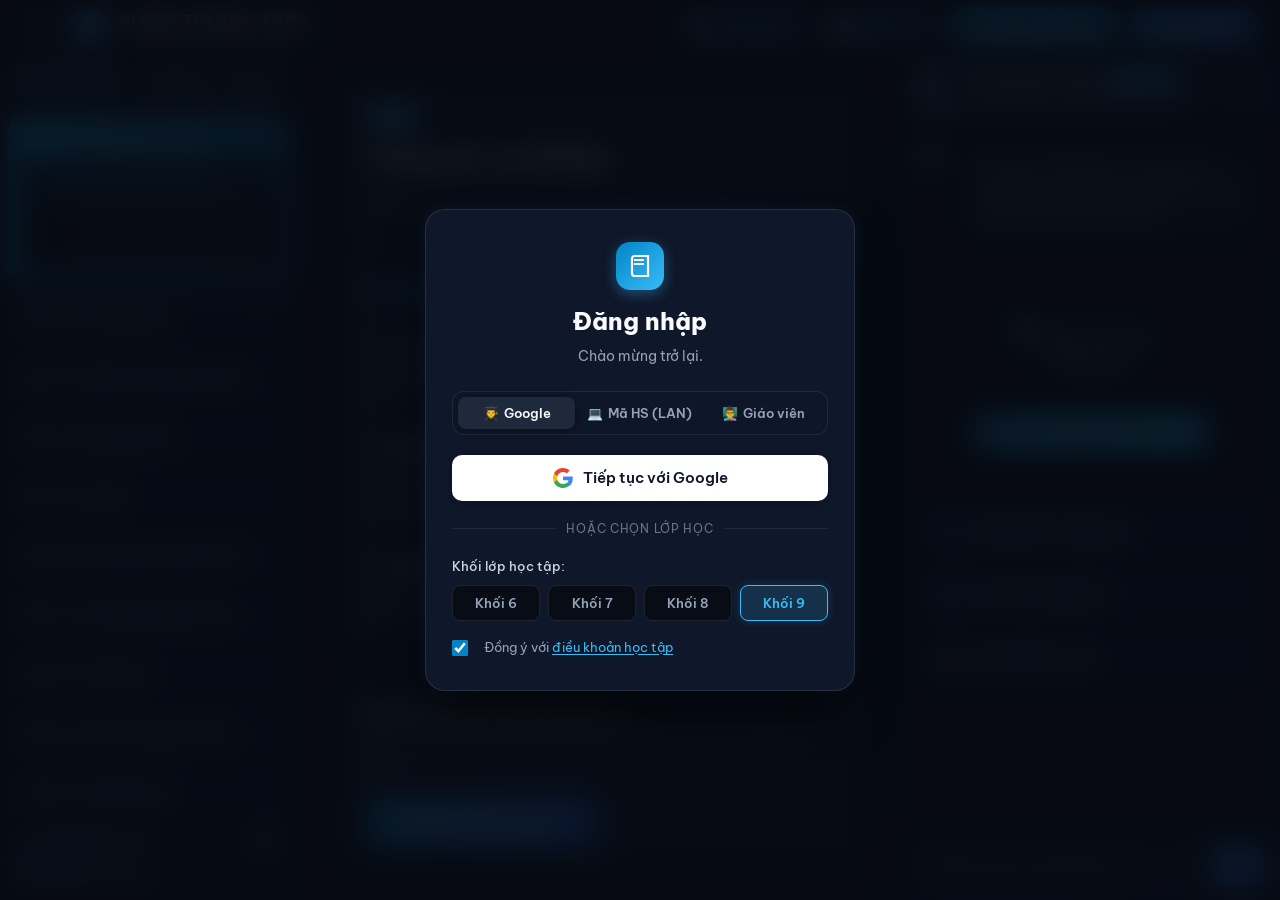
==== frontend/index.html @ 0ac3a6f5 "feat(exam): cong tac mo khoa de thi realtime va chuan hoa micro-copy khoa hoc" ====
<!DOCTYPE html>
<html lang="vi">
<head>
  <meta charset="UTF-8">
  <meta name="viewport" content="width=device-width, initial-scale=1.0">
  <title>Gia sư AI SGK Tin học THCS - Tự học Thông minh</title>
  <link rel="icon" type="image/x-icon" href="favicon.ico">
  <!-- Phông chữ Cục bộ (Offline 100% không lo mạng chậm): Be Vietnam Pro & JetBrains Mono -->
  <link rel="stylesheet" href="fonts.css?v=6.0">
  <link rel="preconnect" href="https://fonts.googleapis.com">
  <link rel="preconnect" href="https://fonts.gstatic.com" crossorigin>
  <link href="https://fonts.googleapis.com/css2?family=Be+Vietnam+Pro:ital,wght@0,400;0,500;0,600;0,700;0,800;1,400;1,600&family=JetBrains+Mono:ital,wght@0,400;0,500;0,600;0,700;0,800;1,400&display=swap" rel="stylesheet">
  <link rel="stylesheet" href="style.css?v=6.0">
  <style>
    :root {
      --font-display: 'Be Vietnam Pro', -apple-system, BlinkMacSystemFont, "Segoe UI", Roboto, sans-serif;
      --font-body: 'Be Vietnam Pro', -apple-system, BlinkMacSystemFont, "Segoe UI", Roboto, sans-serif;
      --font-mono: 'JetBrains Mono', 'Fira Code', 'Cascadia Code', ui-monospace, monospace;
    }
    *, *::before, *::after, html, body {
      font-family: var(--font-body);
    }
    h1, h2, h3, h4, .brand-text h1, .question-title, #questionTitle, .hero-lesson-title, .concept-title, .completion-title, .catalog-title, .studio-title, .goals-header, .comparison-header h2 {
      font-family: var(--font-display) !important;
      letter-spacing: normal !important;
    }
    code, pre, .lesson-badge, .sidebar-nav-badge, .option-letter, .catalog-card-num, .studio-json-code, .tech-tag {
      font-family: var(--font-mono) !important;
    }
  </style>
</head>
<body class="dark-theme">

  <!-- ========================================================================
       APP HEADER: Thanh tiêu đề Sư phạm Tinh giản (Không từ ngữ dư thừa)
       ======================================================================== -->
  <header class="app-header">
    <div class="brand-group">
      <!-- Nút Thu gọn / Mở rộng Sidebar (Icon 3 gạch Hamburger) -->
      <button class="btn-sidebar-toggle" id="btnToggleSidebar" aria-label="Thu gọn hoặc mở rộng thanh menu bên trái" title="Thu gọn / Mở rộng menu">
        <svg width="18" height="18" viewBox="0 0 24 24" fill="none" stroke="currentColor" stroke-width="2.2" stroke-linecap="round" stroke-linejoin="round">
          <line x1="3" y1="6" x2="21" y2="6"></line>
          <line x1="3" y1="12" x2="21" y2="12"></line>
          <line x1="3" y1="18" x2="21" y2="18"></line>
        </svg>
      </button>

      <div class="brand-icon" aria-hidden="true">
        <!-- SVG Icon Sách Tri thức -->
        <svg width="20" height="20" viewBox="0 0 24 24" fill="none" stroke="currentColor" stroke-width="2.2" stroke-linecap="round" stroke-linejoin="round">
          <path d="M4 19.5v-15A2.5 2.5 0 0 1 6.5 2H20v20H6.5a2.5 2.5 0 0 1-2.5-2.5Z"></path>
          <path d="M6 6h10"></path>
          <path d="M6 10h10"></path>
        </svg>
      </div>
      <div class="brand-text">
        <h1>AI SGK TIN HỌC THCS</h1>
        <span class="brand-subtitle">Nền tảng học tập thông minh</span>
      </div>
    </div>

    <!-- KHỐI CHỌN LỚP HỌC (LỚP 6, LỚP 7, LỚP 8, LỚP 9) -->
    <div class="header-grade-tabs hidden" role="tablist" aria-label="Chọn khối lớp" style="display: none !important;">
      <button class="header-grade-pill active" data-grade="6" role="tab" aria-selected="true" title="Chương trình Tin học Lớp 6">
        <svg width="14" height="14" viewBox="0 0 24 24" fill="none" stroke="currentColor" stroke-width="2"><path d="M4 19.5v-15A2.5 2.5 0 0 1 6.5 2H20v20H6.5a2.5 2.5 0 0 1-2.5-2.5Z"/><path d="M6 6h10M6 10h10"/></svg>
        <span>LỚP 6</span>
      </button>
      <button class="header-grade-pill" data-grade="7" role="tab" aria-selected="false" title="Chương trình Tin học Lớp 7">
        <svg width="14" height="14" viewBox="0 0 24 24" fill="none" stroke="currentColor" stroke-width="2"><path d="M4 19.5v-15A2.5 2.5 0 0 1 6.5 2H20v20H6.5a2.5 2.5 0 0 1-2.5-2.5Z"/><path d="M6 6h10M6 10h10"/></svg>
        <span>LỚP 7</span>
      </button>
      <button class="header-grade-pill" data-grade="8" role="tab" aria-selected="false" title="Chương trình Tin học Lớp 8">
        <svg width="14" height="14" viewBox="0 0 24 24" fill="none" stroke="currentColor" stroke-width="2"><path d="M4 19.5v-15A2.5 2.5 0 0 1 6.5 2H20v20H6.5a2.5 2.5 0 0 1-2.5-2.5Z"/><path d="M6 6h10M6 10h10"/></svg>
        <span>LỚP 8</span>
      </button>
      <button class="header-grade-pill" data-grade="9" role="tab" aria-selected="false" title="Chương trình Tin học Lớp 9">
        <svg width="14" height="14" viewBox="0 0 24 24" fill="none" stroke="currentColor" stroke-width="2"><path d="M4 19.5v-15A2.5 2.5 0 0 1 6.5 2H20v20H6.5a2.5 2.5 0 0 1-2.5-2.5Z"/><path d="M6 6h10M6 10h10"/></svg>
        <span>LỚP 9</span>
      </button>
    </div>

    <div class="header-actions">
      <!-- 1. Nút Trang chủ (Dashboard) -->
      <button class="header-tutor-btn" id="btnNavDashboard" aria-label="Trang chủ" title="Về trang chủ học tập">
        <span class="tutor-btn-icon" aria-hidden="true">🏠</span>
        <span class="tutor-btn-text">Trang chủ</span>
      </button>

      <!-- 1b. Nút Bài kiểm tra (Assessment Center - Dành cho Giáo viên & Học sinh) -->
      <button class="header-tutor-btn" id="btnNavExamHub" aria-label="Bài kiểm tra" title="Trung tâm bài kiểm tra trắc nghiệm">
        <span class="tutor-btn-icon" aria-hidden="true">📝</span>
        <span class="tutor-btn-text">Kiểm tra</span>
        <span class="exam-badge-dot hidden" id="examBadgeDot" title="Có bài kiểm tra mới"></span>
      </button>

      <!-- 2. Nút Quản lý Học sinh (Dashboard Sư phạm - Dành cho Giáo viên) -->
      <button class="header-student-mgmt-btn hidden" id="btnNavStudentMgmt" aria-label="Quản lý học sinh" title="Dashboard Quản lý Học sinh & AI Sư phạm">
        <svg width="15" height="15" viewBox="0 0 24 24" fill="none" stroke="currentColor" stroke-width="2" aria-hidden="true"><path d="M16 21v-2a4 4 0 0 0-4-4H6a4 4 0 0 0-4 4v2"/><circle cx="9" cy="7" r="4"/><path d="M22 21v-2a4 4 0 0 0-3-3.87"/><path d="M16 3.13a4 4 0 0 1 0 7.75"/></svg>
        <span>Quản lý học sinh</span>
      </button>

      <!-- 3. Nút Soạn bài SGK (Teacher Studio - Dành cho Giáo viên) -->
      <button class="header-teacher-btn hidden" id="btnOpenTeacher" aria-label="Khu vực giáo viên soạn bài" title="Biên soạn chương trình SGK">
        <svg width="15" height="15" viewBox="0 0 24 24" fill="none" stroke="currentColor" stroke-width="2" aria-hidden="true"><path d="M12 20h9"/><path d="M16.5 3.5a2.12 2.12 0 0 1 3 3L7 19l-4 1 1-4Z"/></svg>
        <span>Soạn bài</span>
      </button>

      <!-- 4. Nút Mở Gia Sư Socrates -->
      <button class="header-tutor-btn active" id="btnHeaderTutor" aria-label="Mở Gia sư AI Socrates" aria-controls="socratesPopupCard" aria-expanded="true" title="Gia sư AI Socrates">
        <span class="tutor-btn-icon" aria-hidden="true">💡</span>
        <span class="tutor-btn-text">Gia sư Socrates</span>
      </button>

      <!-- 5. Khối Hồ Sơ Tài Khoản (Học sinh / Giáo viên) -->
      <div class="header-student-profile-wrap" id="headerStudentProfileWrap">
        <!-- Nút Đăng nhập (khi chưa đăng nhập) -->
        <button class="header-student-login-btn" id="btnHeaderStudentAuth" aria-label="Cổng đăng nhập hệ thống" title="Đăng nhập tài khoản">
          <svg width="15" height="15" viewBox="0 0 24 24" fill="none" stroke="currentColor" stroke-width="2" aria-hidden="true"><path d="M20 21v-2a4 4 0 0 0-4-4H8a4 4 0 0 0-4 4v2"/><circle cx="12" cy="7" r="4"/></svg>
          <span id="headerStudentAuthText">Đăng nhập</span>
        </button>

        <!-- Thẻ Tài khoản khi đã đăng nhập -->
        <div class="std-user-badge hidden" id="stdUserBadge" role="button" tabindex="0" aria-label="Tài khoản cá nhân" title="Tùy chọn tài khoản">
          <img id="stdUserAvatar" class="std-user-avatar" src="https://lh3.googleusercontent.com/a/default-user=s96-c" alt="Avatar" />
          <div class="std-user-text">
            <span class="std-user-name" id="stdUserName">Người dùng</span>
            <span class="std-user-role hidden" id="stdUserRole">Học sinh</span>
          </div>
          <span class="std-user-arrow" aria-hidden="true">▾</span>
        </div>

        <!-- Menu thả xuống của học sinh & giáo viên -->
        <div class="std-user-dropdown hidden" id="stdUserDropdown">
          <div class="std-dropdown-header">
            <strong id="stdDropdownFullName" class="std-dropdown-user-name">Người dùng</strong>
            <span id="stdDropdownEmail" class="std-dropdown-user-email">email@thcs.edu.vn</span>
          </div>
          <ul class="std-dropdown-menu" style="list-style: none; padding: 6px 0 0; margin: 0;">
            <li>
              <button type="button" class="std-dropdown-item" id="btnStdOpenDashboard">
                <span>🏠</span> <span>Trang chủ học tập</span>
              </button>
            </li>
            <li>
              <button type="button" class="std-dropdown-item" id="btnStdOpenExamHub">
                <span>📝</span> <span>Bài kiểm tra trắc nghiệm</span>
              </button>
            </li>
            <li id="stdMenuTeacherSection" class="hidden">
              <button type="button" class="std-dropdown-item" id="btnStdTeacherMgmt">
                <span>👥</span> <span>Quản lý học sinh</span>
              </button>
              <button type="button" class="std-dropdown-item" id="btnStdTeacherStudio">
                <span>📝</span> <span>Biên soạn SGK (Studio)</span>
              </button>
            </li>
            <li id="stdMenuEditProfile">
              <button type="button" class="std-dropdown-item" id="btnStdOpenEditProfile">
                <span>👤</span> <span>Thông tin tài khoản</span>
              </button>
            </li>
            <li id="stdMenuExitTeacher" class="hidden">
              <button type="button" class="std-dropdown-item" id="btnStdExitTeacher" style="color: #f59e0b;">
                <span>🔒</span> <span>Đóng phiên Giáo viên</span>
              </button>
            </li>
            <li>
              <button type="button" class="std-dropdown-item text-danger" id="btnStdSignOut">
                <span>🚪</span> <span>Đăng xuất tài khoản</span>
              </button>
            </li>
          </ul>
        </div>
      </div>

      <!-- 6. Nút Thoát trực tiếp 1 chạm đặt ở ngoài cùng bên phải (Far Right) -->
      <button type="button" class="header-signout-btn hidden" id="btnHeaderDirectSignOut" aria-label="Thoát tài khoản" title="Đăng xuất / Thoát tài khoản nhanh">
        <svg width="15" height="15" viewBox="0 0 24 24" fill="none" stroke="currentColor" stroke-width="2.2" stroke-linecap="round" stroke-linejoin="round" aria-hidden="true">
          <path d="M9 21H5a2 2 0 0 1-2-2V5a2 2 0 0 1 2-2h4"/>
          <polyline points="16 17 21 12 16 7"/>
          <line x1="21" y1="12" x2="9" y2="12"/>
        </svg>
        <span>Thoát</span>
      </button>
    </div>
  </header>

  <!-- Backdrop làm mờ khi mở Mobile Drawer -->
  <div class="mobile-drawer-backdrop" id="mobileDrawerBackdrop"></div>

  <!-- ========================================================================
       MAIN APP WORKSPACE: BỐ CỤC SÂN KHẤU RỘNG RÃI & RESPONSIVE
       ======================================================================== -->
  <main class="app-workspace tutor-open" id="appWorkspace">

    <!-- --- CỘT TRÁI: DANH SÁCH BÀI HỌC VÀ CÁC MỤC (ACCORDION TREE KHOA HỌC & MOBILE DRAWER) --- -->
    <aside class="roadmap-sidebar" id="roadmapSidebar" aria-label="Mục lục bài học">
      <!-- Header Mobile Drawer (Hiện trên màn hình di động khi bấm ☰ như XAI247) -->
      <div class="sidebar-drawer-mobile-header" id="sidebarDrawerMobileHeader">
        <div class="drawer-brand-group">
          <div class="drawer-brand-icon" aria-hidden="true">
            <svg width="18" height="18" viewBox="0 0 24 24" fill="none" stroke="currentColor" stroke-width="2.2">
              <path d="M4 19.5v-15A2.5 2.5 0 0 1 6.5 2H20v20H6.5a2.5 2.5 0 0 1-2.5-2.5Z"/>
              <path d="M6 6h10M6 10h10"/>
            </svg>
          </div>
          <span class="drawer-brand-title">AI SGK TIN HỌC</span>
        </div>
        <button type="button" class="btn-close-drawer" id="btnCloseSidebarDrawer" aria-label="Đóng menu">✕</button>
      </div>

      <!-- Khối chọn Lớp trong Drawer trên Mobile -->
      <div class="drawer-section drawer-grades-section" id="drawerGradesSection">
        <div class="drawer-section-title">CHỌN KHỐI LỚP</div>
        <div class="drawer-grade-pills">
          <button class="header-grade-pill active" data-grade="6" type="button">LỚP 6</button>
          <button class="header-grade-pill" data-grade="7" type="button">LỚP 7</button>
          <button class="header-grade-pill" data-grade="8" type="button">LỚP 8</button>
          <button class="header-grade-pill" data-grade="9" type="button">LỚP 9</button>
        </div>
      </div>

      <div class="sidebar-nav-header">
        <div class="sidebar-nav-top-row">
          <div class="sidebar-nav-badge">
            <svg width="14" height="14" viewBox="0 0 24 24" fill="none" stroke="currentColor" stroke-width="2.2"><path d="M21 15a2 2 0 0 1-2 2H7l-4 4V5a2 2 0 0 1 2-2h14a2 2 0 0 1 2 2z"/></svg>
            <span id="sidebarGradeLabel">TIN HỌC 9</span>
          </div>
          <div class="tree-quick-actions" role="group" aria-label="Thao tác mục lục">
            <button id="btnExpandAllTree" class="tree-quick-btn" title="Mở rộng tất cả bài">› Mở rộng</button>
            <button id="btnCollapseAllTree" class="tree-quick-btn" title="Thu gọn tất cả bài">› Thu gọn</button>
          </div>
        </div>
      </div>

      <!-- Danh sách bài học dạng Cây Mục lục: Tên bài -> Các mục của bài -->
      <nav class="curriculum-tree-container" id="curriculumTreeContainer" aria-label="Danh mục 17 bài học SGK">
        <!-- Render động toàn bộ 17 bài học kèm các mục con qua JavaScript -->
      </nav>

      <!-- Thanh tiến độ bài học dưới chân sidebar -->
      <div class="sidebar-bottom-status">
        <div class="sidebar-progress-header">
          <div class="sidebar-progress-title-row">
            <svg class="sidebar-progress-icon" width="16" height="16" viewBox="0 0 24 24" fill="none" stroke="currentColor" stroke-width="2.2"><path d="M22 12h-4l-3 9L9 3l-3 9H2"/></svg>
            <span class="sidebar-progress-label">Tiến độ học tập</span>
          </div>
          <span id="roadmapProgressPercent" class="sidebar-progress-percent">25%</span>
        </div>
        <div class="progress-track">
          <div id="roadmapProgressBar" class="progress-fill" style="width: 25%;"></div>
        </div>
        <div class="sidebar-progress-subtext" id="roadmapProgressSubtext">
          Đã hoàn thành 2/8 bài
        </div>
      </div>

    </aside>

    <!-- --- KHU VỰC TRỌNG TÂM: SÂN KHẤU FOCUS CANVAS RỘNG RÃI & KHÔNG GIAN THOÁNG --- -->
    <section class="focus-canvas" id="focusCanvas" aria-label="Khu vực học tập trọng tâm">
      <!-- Nút Nổi Mở Lại Menu Khi Sidebar Bị Thu Gọn -->
      <button id="btnFloatingOpenSidebar" class="floating-open-sidebar-btn hidden" title="Mở lại menu bài học" aria-label="Mở lại menu bài học">
        <svg width="15" height="15" viewBox="0 0 24 24" fill="none" stroke="currentColor" stroke-width="2.2"><rect x="3" y="3" width="18" height="18" rx="3"/><path d="M9 3v18"/></svg>
        <span>Mục lục 17 bài</span>
      </button>

      <!-- VIEW 0: SÂN KHẤU TRANG CHỦ HỌC SINH (KHỚP 100% HÌNH 1) -->
      <section id="dashboardView" class="student-dashboard-view active" aria-label="Bảng tổng quan học sinh">
        <!-- Banner Hero Chào Mừng -->
        <div class="std-hero-banner">
          <div class="std-hero-text">
            <h1 class="std-hero-title">Chào <span id="stdHeroName">Minh Anh</span>!</h1>
            <p class="std-hero-subtitle">Tiếp tục hành trình chinh phục Tin học nhé.</p>
          </div>
          <div class="std-hero-tech-decor" aria-hidden="true">
            <svg class="std-tech-laptop" width="130" height="90" viewBox="0 0 130 90" fill="none">
              <rect x="25" y="10" width="80" height="52" rx="4" fill="#0f172a" stroke="#38bdf8" stroke-width="2"/>
              <rect x="33" y="18" width="64" height="36" rx="2" fill="#0369a1" fill-opacity="0.3"/>
              <path d="M50 36h30M55 42h20" stroke="#38bdf8" stroke-width="2" stroke-linecap="round"/>
              <path d="M10 66h110a6 6 0 0 1 6 6v2H4v-2a6 6 0 0 1 6-6z" fill="#1e293b" stroke="#38bdf8" stroke-width="1.5"/>
              <circle cx="95" cy="25" r="3" fill="#38bdf8"/>
              <circle cx="115" cy="45" r="2" fill="#38bdf8" fill-opacity="0.6"/>
              <circle cx="15" cy="35" r="2" fill="#38bdf8" fill-opacity="0.4"/>
            </svg>
          </div>
        </div>

        <!-- 4 Thẻ Chỉ số KPI Khoa học -->
        <div class="std-kpi-grid">
          <!-- KPI 1: Tiến độ học tập -->
          <div class="std-kpi-card std-kpi-progress">
            <div class="std-kpi-icon-wrap bg-blue">
              <svg width="22" height="22" viewBox="0 0 24 24" fill="none" stroke="currentColor" stroke-width="2.4"><path d="M22 12h-4l-3 9L9 3l-3 9H2"/></svg>
            </div>
            <div class="std-kpi-body">
              <span class="std-kpi-label">Tiến độ học tập</span>
              <span class="std-kpi-val highlight-cyan" id="stdKpiProgressPercent">0%</span>
              <span class="std-kpi-desc" id="stdKpiLessonsRatio">Đã học 0/17 bài</span>
            </div>
          </div>

          <!-- KPI 2: Bài đã hoàn thành -->
          <div class="std-kpi-card std-kpi-completed">
            <div class="std-kpi-icon-wrap bg-green">
              <svg width="22" height="22" viewBox="0 0 24 24" fill="none" stroke="currentColor" stroke-width="2.5"><polyline points="20 6 9 17 4 12"/></svg>
            </div>
            <div class="std-kpi-body">
              <span class="std-kpi-label">Bài đã hoàn thành</span>
              <span class="std-kpi-val highlight-green" id="stdKpiCompletedVal">0/17</span>
              <span class="std-kpi-desc" id="stdKpiRemainingDesc">Còn lại 17 bài cần học</span>
            </div>
          </div>

          <!-- KPI 3: Điểm luyện tập -->
          <div class="std-kpi-card std-kpi-score">
            <div class="std-kpi-icon-wrap bg-purple">
              <svg width="22" height="22" viewBox="0 0 24 24" fill="#a855f7" stroke="#a855f7" stroke-width="1"><polygon points="12 2 15.09 8.26 22 9.27 17 14.14 18.18 21.02 12 17.77 5.82 21.02 7 14.14 2 9.27 8.91 8.26 12 2"/></svg>
            </div>
            <div class="std-kpi-body">
              <span class="std-kpi-label">Điểm luyện tập TB</span>
              <span class="std-kpi-val highlight-purple" id="stdKpiScoreWrap"><strong id="stdKpiScoreVal">--</strong><small>/10</small></span>
              <span class="std-kpi-desc" id="stdKpiScoreDesc">Dựa trên bài trắc nghiệm</span>
            </div>
          </div>

          <!-- KPI 4: Chuỗi học tập -->
          <div class="std-kpi-card std-kpi-streak">
            <div class="std-kpi-icon-wrap bg-orange">
              <span style="font-size: 1.35rem;">🔥</span>
            </div>
            <div class="std-kpi-body">
              <span class="std-kpi-label">Chuỗi học tập</span>
              <span class="std-kpi-val highlight-orange" id="stdKpiStreakVal">0 ngày</span>
              <span class="std-kpi-desc">Duy trì học tập mỗi ngày</span>
            </div>
          </div>
        </div>

        <!-- Khối Tiếp tục bài học (Bố cục khoa học 100% chiều rộng) -->
        <div class="std-section-card std-continue-card">
          <div class="std-continue-banner">
            <div class="std-continue-col-left">
              <div class="std-graphic-tech-box">
                <svg width="40" height="40" viewBox="0 0 24 24" fill="none" stroke="#38bdf8" stroke-width="1.8"><rect x="2" y="3" width="20" height="14" rx="2"/><line x1="8" y1="21" x2="16" y2="21"/><line x1="12" y1="17" x2="12" y2="21"/></svg>
              </div>
              <div class="std-continue-badge" id="stdContinueLessonBadge">Bài 1 • Thế giới kĩ thuật số</div>
            </div>
            <div class="std-continue-col-center">
              <div class="std-continue-meta-label">BÀI TIẾP THEO CẦN HỌC</div>
              <h2 class="std-continue-title" id="stdContinueNextText">Bài 1: Thiết bị có gắn bộ xử lí thông tin</h2>
              <div class="std-continue-bar-row">
                <span class="std-bar-label">Tiến độ bài học:</span>
                <div class="std-bar-track">
                  <div class="std-bar-fill" id="stdContinueBarFill" style="width: 0%;"></div>
                </div>
                <span class="std-bar-val" id="stdContinueBarVal">0%</span>
              </div>
            </div>
            <div class="std-continue-col-right">
              <button id="btnStdContinueStudy" class="std-btn-continue" type="button" aria-label="Vào học ngay">
                <span>Vào học ngay</span>
                <svg width="18" height="18" viewBox="0 0 24 24" fill="none" stroke="currentColor" stroke-width="2.5"><path d="M5 12h14M12 5l7 7-7 7"/></svg>
              </button>
            </div>
          </div>
        </div>

        <!-- Khối Nhiệm vụ của em (Động theo bài học hiện tại) -->
        <div class="std-section-block">
          <div class="std-block-title">
            <svg width="18" height="18" viewBox="0 0 24 24" fill="none" stroke="#38bdf8" stroke-width="2.2"><path d="M16 4h2a2 2 0 0 1 2 2v14a2 2 0 0 1-2 2H6a2 2 0 0 1-2-2V6a2 2 0 0 1 2-2h2"/><rect x="8" y="2" width="8" height="4" rx="1"/></svg>
            <span>Nhiệm vụ của em</span>
            <span class="std-block-subtitle" id="stdTaskSubtitle">• Theo tiến trình Bài 1</span>
          </div>
          <div class="std-tasks-grid">
            <!-- Nhiệm vụ 1: Khám phá tri thức -->
            <div class="std-task-card" id="stdTaskTheory" role="button" tabindex="0">
              <div class="std-task-top-row">
                <div class="std-task-icon-box bg-blue">
                  <svg width="20" height="20" viewBox="0 0 24 24" fill="none" stroke="currentColor" stroke-width="2"><path d="M2 3h6a4 4 0 0 1 4 4v14a3 3 0 0 0-3-3H2z"/><path d="M22 3h-6a4 4 0 0 0-4 4v14a3 3 0 0 1 3-3h7z"/></svg>
                </div>
                <span class="std-task-status status-todo" id="stdTaskTheoryStatus">⌛ Chưa học</span>
              </div>
              <div class="std-task-info">
                <strong class="std-task-name">Khám phá tri thức</strong>
                <span class="std-task-desc">Nắm vững lý thuyết trọng tâm SGK</span>
              </div>
            </div>

            <!-- Nhiệm vụ 2: Luyện tập trắc nghiệm -->
            <div class="std-task-card" id="stdTaskQuiz" role="button" tabindex="0">
              <div class="std-task-top-row">
                <div class="std-task-icon-box bg-purple">
                  <svg width="20" height="20" viewBox="0 0 24 24" fill="none" stroke="currentColor" stroke-width="2"><polyline points="9 11 12 14 22 4"/><path d="M21 12v7a2 2 0 0 1-2 2H5a2 2 0 0 1-2-2V5a2 2 0 0 1 2-2h11"/></svg>
                </div>
                <span class="std-task-status status-todo" id="stdTaskQuizStatus">⌛ Chưa làm</span>
              </div>
              <div class="std-task-info">
                <strong class="std-task-name">Luyện tập trắc nghiệm</strong>
                <span class="std-task-desc">Kiểm tra mức độ hiểu bài</span>
              </div>
            </div>

            <!-- Nhiệm vụ 3: Bài tập thực hành -->
            <div class="std-task-card" id="stdTaskPractice" role="button" tabindex="0">
              <div class="std-task-top-row">
                <div class="std-task-icon-box bg-cyan">
                  <span style="font-weight: 700; font-family: monospace; font-size: 1.1rem;">&lt;/&gt;</span>
                </div>
                <span class="std-task-status status-todo" id="stdTaskPracticeStatus">⌛ Chưa làm</span>
              </div>
              <div class="std-task-info">
                <strong class="std-task-name">Bài tập thực hành</strong>
                <span class="std-task-desc">Thực hành thao tác trên máy tính</span>
              </div>
            </div>
          </div>
        </div>

        <!-- Khối Thành tích học tập -->
        <div class="std-section-block">
          <div class="std-block-title">
            <span style="font-size: 1.15rem;">🏆</span>
            <span>Thành tích học tập</span>
          </div>
          <div class="std-achievements-grid">
            <div class="std-achieve-card locked" id="achieveFirstLesson">
              <div class="std-achieve-badge-circle bg-gold">
                <span>🎖️</span>
              </div>
              <div class="std-achieve-info">
                <strong class="std-achieve-title">Bước chân đầu tiên</strong>
                <span class="std-achieve-desc">Hoàn thành bài học đầu tiên</span>
                <span class="std-achieve-status" id="achieveFirstLessonStatus">Chưa mở khóa</span>
              </div>
            </div>

            <div class="std-achieve-card locked" id="achieveHighScore">
              <div class="std-achieve-badge-circle bg-purple">
                <span>🌟</span>
              </div>
              <div class="std-achieve-info">
                <strong class="std-achieve-title">Kiến thức vững vàng</strong>
                <span class="std-achieve-desc">Đạt điểm từ 8/10 bài trắc nghiệm</span>
                <span class="std-achieve-status" id="achieveHighScoreStatus">Chưa mở khóa</span>
              </div>
            </div>

            <div class="std-achieve-card locked" id="achieveStreak">
              <div class="std-achieve-badge-circle bg-orange">
                <span>🔥</span>
              </div>
              <div class="std-achieve-info">
                <strong class="std-achieve-title">Học sinh kiên trì</strong>
                <span class="std-achieve-desc">Chuỗi học tập từ 3 ngày liên tiếp</span>
                <span class="std-achieve-status" id="achieveStreakStatus">Chưa mở khóa</span>
              </div>
            </div>
          </div>
        </div>

      </section>

      <!-- VIEW 1: ĐỌC LÝ THUYẾT SGK (CÁC MỤC CÓ MÀU NỀN NHẸ PHÂN BIỆT) -->
      <article id="theoryView" class="theory-view" aria-label="Nội dung bài học SGK">
        <div id="theoryContent" class="theory-content">
          <!-- Nội dung Markdown được parse kèm màu nền nhẹ phân tầng -->
          <p>Đang tải nội dung sách giáo khoa...</p>
        </div>

        <div class="theory-action-box">
          <div>
            <strong class="action-box-title">Đã nắm vững lý thuyết bài học?</strong>
            <p class="action-box-subtitle">Hãy chuyển sang Luyện tập tương tác để kiểm tra mức độ hiểu bài nhé!</p>
          </div>
          <button id="btnGoToQuiz" class="btn-primary">
            <span>Bắt đầu Luyện tập</span>
            <svg width="16" height="16" viewBox="0 0 24 24" fill="none" stroke="currentColor" stroke-width="2.5" stroke-linecap="round" stroke-linejoin="round">
              <path d="M5 12h14"></path>
              <path d="m12 5 7 7-7 7"></path>
            </svg>
          </button>
        </div>

        <!-- Thanh chuyển bài nhanh chân trang lý thuyết (LucianLabs Stepper) -->
        <div class="theory-lesson-nav-bar">
          <button class="btn-lesson-nav-footer prev" id="btnTheoryPrevLesson">
            <svg width="15" height="15" viewBox="0 0 24 24" fill="none" stroke="currentColor" stroke-width="2.2"><path d="m15 18-6-6 6-6"/></svg>
            <span id="theoryPrevLessonTitle">‹ Bài trước</span>
          </button>
          <button class="btn-lesson-nav-footer catalog" id="btnTheoryOpenCatalog">
            <svg width="15" height="15" viewBox="0 0 24 24" fill="none" stroke="currentColor" stroke-width="2.2"><rect x="3" y="4" width="18" height="18" rx="2.5"/><path d="M7 8h10M7 12h10M7 16h6"/></svg>
            <span>Mục lục 17 bài</span>
          </button>
          <button class="btn-lesson-nav-footer next" id="btnTheoryNextLesson">
            <span id="theoryNextLessonTitle">Bài sau ›</span>
            <svg width="15" height="15" viewBox="0 0 24 24" fill="none" stroke="currentColor" stroke-width="2.2"><path d="m9 18 6-6-6-6"/></svg>
          </button>
        </div>
      </article>

      <!-- VIEW 2: KHAN-FOCUS QUIZ (1 CÂU HỎI TẬP TRUNG TẠI MỘT THỜI ĐIỂM) -->
      <div id="quizView" class="quiz-view" aria-label="Luyện tập trắc nghiệm tương tác">

        <!-- Thanh chỉ số câu hỏi (Step Pills) -->
        <div class="question-pills-bar">
          <div id="questionPillsContainer" class="pills-container" role="tablist" aria-label="Danh sách câu hỏi">
            <!-- Sinh động: Câu 1, Câu 2, Câu 3, Câu 4 -->
          </div>
          <div id="questionCounterText" class="question-counter-text">Câu 1 / 4</div>
        </div>

        <!-- Khung Câu hỏi Đơn lẻ Chính (Chiếm trọn tầm nhìn, màu sắc tương phản rõ rệt) -->
        <div class="question-card">
          <div class="question-card-header">
            <span id="sgkSourceBadge" class="sgk-source-badge">Mục 1: Thông tin và dữ liệu</span>
          </div>

          <!-- Tiêu đề câu hỏi chữ lớn rõ nét >= 18px -->
          <h2 id="questionTitle" class="question-title">Đang nạp câu hỏi trắc nghiệm...</h2>

          <!-- 4 Lựa chọn Trắc nghiệm A, B, C, D (role="radiogroup") -->
          <div id="optionsGrid" class="options-grid" role="radiogroup" aria-label="Các phương án lựa chọn">
            <!-- Option buttons render qua JS -->
          </div>

          <!-- Hộp Phản hồi Sư phạm (WCAG AAA - Nền kem Amber hoặc Lục bảo) -->
          <div id="feedbackBox" class="feedback-box" role="alert" aria-live="polite">
            <div class="feedback-header">
              <span id="feedbackTitle">Thông báo phản hồi</span>
              <span id="feedbackSourceTag" style="font-size: 0.8rem; font-weight: 600;"></span>
            </div>
            <p id="feedbackDesc" class="feedback-desc"></p>
            <div id="feedbackSocratesAction" style="display: none;">
              <button id="btnFeedbackAskSocrates" class="btn-open-socrates-hint">
                <svg width="14" height="14" viewBox="0 0 24 24" fill="none" stroke="currentColor" stroke-width="2" stroke-linecap="round" stroke-linejoin="round">
                  <path d="M21 15a2 2 0 0 1-2 2H7l-4 4V5a2 2 0 0 1 2-2h14a2 2 0 0 1 2 2z"></path>
                </svg>
                <span>Nhờ Gia sư Socrates giải thích thêm</span>
              </button>
            </div>
          </div>
        </div>

        <!-- Thanh Điều hướng Chân trang -->
        <div class="canvas-nav-bar">
          <button id="btnPrevQuestion" class="btn-secondary" style="visibility: hidden;">
            <svg width="16" height="16" viewBox="0 0 24 24" fill="none" stroke="currentColor" stroke-width="2" stroke-linecap="round" stroke-linejoin="round">
              <path d="m15 18-6-6 6-6"></path>
            </svg>
            <span>Câu trước</span>
          </button>

          <button id="btnActionQuestion" class="btn-primary" disabled>
            <span id="btnActionText">Kiểm tra đáp án</span>
            <svg id="btnActionIcon" width="16" height="16" viewBox="0 0 24 24" fill="none" stroke="currentColor" stroke-width="2.5" stroke-linecap="round" stroke-linejoin="round">
              <path d="M5 12h14"></path>
              <path d="m12 5 7 7-7 7"></path>
            </svg>
          </button>
        </div>

      </div>

      <!-- VIEW 3: MÀN HÌNH HOÀN THÀNH BÀI TẬP -->
      <div id="completionCard" class="completion-card" aria-label="Bảng tổng kết kết quả học tập">
        <div class="completion-icon">
          <svg width="40" height="40" viewBox="0 0 24 24" fill="none" stroke="currentColor" stroke-width="2.5" stroke-linecap="round" stroke-linejoin="round">
            <path d="M20 6 9 17l-5-5"></path>
          </svg>
        </div>
        <h2 class="completion-title">Hoàn thành Luyện tập!</h2>
        <div id="completionScore" class="completion-score">4 / 4</div>
        <p id="completionMessage" class="completion-message">
          Chúc mừng em đã nắm vững các kiến thức trọng tâm về Thông tin và Dữ liệu theo chương trình Tin học 6!
        </p>
        <div style="display: flex; justify-content: center; gap: 1rem; flex-wrap: wrap;">
          <button id="btnRestartQuiz" class="btn-secondary">
            <svg width="16" height="16" viewBox="0 0 24 24" fill="none" stroke="currentColor" stroke-width="2" stroke-linecap="round" stroke-linejoin="round">
              <path d="M3 12a9 9 0 1 0 9-9 9.75 9.75 0 0 0-6.74 2.74L3 8"></path>
              <path d="M3 3v5h5"></path>
            </svg>
            <span>Làm lại bài luyện tập</span>
          </button>
          <button id="btnNextLessonFromCompletion" class="btn-primary" style="background: linear-gradient(135deg, #16a34a, #15803d);">
            <span id="btnNextLessonCompletionText">Sang Bài tiếp theo</span>
            <svg width="16" height="16" viewBox="0 0 24 24" fill="none" stroke="currentColor" stroke-width="2.5" stroke-linecap="round" stroke-linejoin="round">
              <path d="M5 12h14"></path>
              <path d="m12 5 7 7-7 7"></path>
            </svg>
          </button>
        </div>
      </div>

    </section>

    <!-- ========================================================================
         SÂN KHẤU QUẢN LÝ HỌC SINH (STUDENT MANAGEMENT & AI PEDAGOGY DASHBOARD)
         ======================================================================== -->
    <section class="student-management-stage hidden" id="studentManagementStage" aria-label="Khu vực Quản lý Học sinh và Phân tích Sư phạm">
      <!-- Thanh công cụ đỉnh: Tiêu đề, Chọn lớp, Học kỳ, Xuất báo cáo, Quay lại -->
      <div class="sm-topbar">
        <div class="sm-title-group">
          <div class="sm-title-icon-badge" aria-hidden="true">
            <svg width="22" height="22" viewBox="0 0 24 24" fill="none" stroke="currentColor" stroke-width="2.2"><path d="M16 21v-2a4 4 0 0 0-4-4H6a4 4 0 0 0-4 4v2"/><circle cx="9" cy="7" r="4"/><path d="M22 21v-2a4 4 0 0 0-3-3.87"/><path d="M16 3.13a4 4 0 0 1 0 7.75"/></svg>
          </div>
          <div>
            <h1 class="sm-heading">Quản lý học sinh</h1>
            <p class="sm-subheading">Theo dõi, đánh giá và phân tích quá trình học tập của học sinh</p>
          </div>
        </div>

        <div class="sm-filter-actions">
          <!-- Bộ chọn Khối lớp Admin -->
          <div class="sm-select-wrapper">
            <span class="sm-select-prefix">Khối:</span>
            <label for="smGradeSelect" class="sr-only">Chọn khối lớp</label>
            <select id="smGradeSelect" class="sm-select" aria-label="Chọn khối lớp">
              <option value="6">Khối 6</option>
              <option value="7">Khối 7</option>
              <option value="8">Khối 8</option>
              <option value="9" selected>Khối 9</option>
            </select>
          </div>

          <!-- Bộ chọn lớp -->
          <div class="sm-select-wrapper">
            <span class="sm-select-prefix">Lớp:</span>
            <label for="smClassSelect" class="sr-only">Chọn lớp học</label>
            <select id="smClassSelect" class="sm-select" aria-label="Chọn lớp học">
              <option value="9A" selected>Lớp 9A</option>
              <option value="9B">Lớp 9B</option>
              <option value="9C">Lớp 9C</option>
            </select>
          </div>

          <!-- Bộ chọn học kỳ -->
          <div class="sm-select-wrapper">
            <label for="smSemesterSelect" class="sr-only">Chọn học kỳ</label>
            <select id="smSemesterSelect" class="sm-select" aria-label="Chọn học kỳ">
              <option value="hk1" selected>Học kì I (2026 - 2027)</option>
              <option value="hk2">Học kì II (2026 - 2027)</option>
            </select>
          </div>

          <!-- Nút Xuất báo cáo -->
          <button id="smBtnExportReport" class="btn-primary sm-btn-export" title="Xuất báo cáo danh sách và bảng điểm CSV">
            <svg width="15" height="15" viewBox="0 0 24 24" fill="none" stroke="currentColor" stroke-width="2.2" aria-hidden="true"><path d="M21 15v4a2 2 0 0 1-2 2H5a2 2 0 0 1-2-2v-4"/><polyline points="7 10 12 15 17 10"/><line x1="12" y1="15" x2="12" y2="3"/></svg>
            <span>Xuất báo cáo</span>
          </button>

          <!-- Nút Quay lại học bài -->
          <button id="smBtnBackToLesson" class="btn-secondary sm-btn-back" title="Quay lại sân khấu tự học">
            <span>‹ Học bài</span>
          </button>
        </div>
      </div>

      <!-- Hàng 1: 5 Thẻ KPI Metrics -->
      <div class="sm-kpi-grid" role="region" aria-label="5 Chỉ số đo lường học tập">
        <!-- Thẻ 1: Số học sinh -->
        <div class="sm-kpi-card sm-kpi-blue">
          <div class="sm-kpi-icon-box" aria-hidden="true">
            <svg width="22" height="22" viewBox="0 0 24 24" fill="none" stroke="currentColor" stroke-width="2"><path d="M17 21v-2a4 4 0 0 0-4-4H5a4 4 0 0 0-4 4v2"/><circle cx="9" cy="7" r="4"/><path d="M23 21v-2a4 4 0 0 0-3-3.87"/><path d="M16 3.13a4 4 0 0 1 0 7.75"/></svg>
          </div>
          <div class="sm-kpi-info">
            <span class="sm-kpi-label">Số học sinh</span>
            <div class="sm-kpi-val-row">
              <span class="sm-kpi-val" id="kpiTotalStudents">35</span>
              <span class="sm-kpi-unit">em</span>
            </div>
          </div>
        </div>

        <!-- Thẻ 2: Đã hoàn thành bài học -->
        <div class="sm-kpi-card sm-kpi-green">
          <div class="sm-kpi-icon-box" aria-hidden="true">
            <svg width="22" height="22" viewBox="0 0 24 24" fill="none" stroke="currentColor" stroke-width="2"><path d="M4 19.5v-15A2.5 2.5 0 0 1 6.5 2H20v20H6.5a2.5 2.5 0 0 1-2.5-2.5Z"/><polyline points="9 11 12 14 17 9"/></svg>
          </div>
          <div class="sm-kpi-info">
            <span class="sm-kpi-label">Đã hoàn thành bài học</span>
            <div class="sm-kpi-val-row">
              <span class="sm-kpi-val" id="kpiCompletedCount">28</span>
              <span class="sm-kpi-unit">em (<span id="kpiCompletedPercent">80%</span>)</span>
            </div>
          </div>
        </div>

        <!-- Thẻ 3: Điểm trung bình -->
        <div class="sm-kpi-card sm-kpi-purple">
          <div class="sm-kpi-icon-box" aria-hidden="true">
            <svg width="22" height="22" viewBox="0 0 24 24" fill="none" stroke="currentColor" stroke-width="2"><line x1="18" y1="20" x2="18" y2="10"/><line x1="12" y1="20" x2="12" y2="4"/><line x1="6" y1="20" x2="6" y2="14"/></svg>
          </div>
          <div class="sm-kpi-info">
            <span class="sm-kpi-label">Điểm trung bình</span>
            <div class="sm-kpi-val-row">
              <span class="sm-kpi-val" id="kpiAverageScore">8,4</span>
              <span class="sm-kpi-unit">/ 10</span>
            </div>
          </div>
        </div>

        <!-- Thẻ 4: Học sinh tiến bộ -->
        <div class="sm-kpi-card sm-kpi-orange">
          <div class="sm-kpi-icon-box" aria-hidden="true">
            <svg width="22" height="22" viewBox="0 0 24 24" fill="none" stroke="currentColor" stroke-width="2"><circle cx="12" cy="8" r="6"/><path d="M15.477 12.89 17 22l-5-3-5 3 1.523-9.11"/></svg>
          </div>
          <div class="sm-kpi-info">
            <span class="sm-kpi-label">Học sinh tiến bộ</span>
            <div class="sm-kpi-val-row">
              <span class="sm-kpi-val" id="kpiImprovedCount">30</span>
              <span class="sm-kpi-unit">em (<span id="kpiImprovedPercent">86%</span>)</span>
            </div>
          </div>
        </div>

        <!-- Thẻ 5: Cần hỗ trợ thêm -->
        <div class="sm-kpi-card sm-kpi-red">
          <div class="sm-kpi-icon-box" aria-hidden="true">
            <svg width="22" height="22" viewBox="0 0 24 24" fill="none" stroke="currentColor" stroke-width="2"><path d="m21.73 18-8-14a2 2 0 0 0-3.48 0l-8 14A2 2 0 0 0 4 21h16a2 2 0 0 0 1.73-3Z"/><line x1="12" y1="9" x2="12" y2="13"/><line x1="12" y1="17" x2="12.01" y2="17"/></svg>
          </div>
          <div class="sm-kpi-info">
            <span class="sm-kpi-label">Cần hỗ trợ thêm</span>
            <div class="sm-kpi-val-row">
              <span class="sm-kpi-val" id="kpiNeedsSupportCount">5</span>
              <span class="sm-kpi-unit">em (<span id="kpiNeedsSupportPercent">14%</span>)</span>
            </div>
          </div>
        </div>
      </div>

      <!-- Hàng 2: 3 Khối Đồ thị & AI Insights (Donut + Cột + AI Card) -->
      <div class="sm-analytics-grid">
        <!-- Khối 1: Tiến độ học tập của lớp (Donut) -->
        <div class="sm-card sm-donut-card">
          <h2 class="sm-card-title">
            <svg width="18" height="18" viewBox="0 0 24 24" fill="none" stroke="currentColor" stroke-width="2" aria-hidden="true"><path d="M16 21v-2a4 4 0 0 0-4-4H6a4 4 0 0 0-4 4v2"/><circle cx="9" cy="7" r="4"/></svg>
            <span>Tiến độ học tập của lớp</span>
          </h2>
          <div class="sm-donut-container">
            <div class="sm-donut-chart-wrap" id="smDonutChart">
              <!-- Render SVG Donut Chart động -->
            </div>
            <div class="sm-donut-legend">
              <div class="sm-legend-item">
                <span class="sm-legend-dot sm-dot-green"></span>
                <span>Đã hoàn thành: <strong id="donutCompletedText">28 em (80%)</strong></span>
              </div>
              <div class="sm-legend-item">
                <span class="sm-legend-dot sm-dot-blue"></span>
                <span>Đang học: <strong id="donutLearningText">5 em (14%)</strong></span>
              </div>
              <div class="sm-legend-item">
                <span class="sm-legend-dot sm-dot-red"></span>
                <span>Chưa bắt đầu: <strong id="donutNotStartedText">2 em (6%)</strong></span>
              </div>
            </div>
          </div>
        </div>

        <!-- Khối 2: Kết quả luyện tập theo chủ đề (Bar chart) -->
        <div class="sm-card sm-topics-card">
          <h2 class="sm-card-title">
            <svg width="18" height="18" viewBox="0 0 24 24" fill="none" stroke="currentColor" stroke-width="2" aria-hidden="true"><line x1="12" y1="20" x2="12" y2="10"/><line x1="18" y1="20" x2="18" y2="4"/><line x1="6" y1="20" x2="6" y2="16"/></svg>
            <span>Kết quả theo bài kiểm tra của giáo viên</span>
          </h2>
          <div class="sm-barchart-container" id="smTopicBarChart">
            <!-- Render Bar Chart động theo các bài kiểm tra do giáo viên tạo -->
          </div>
        </div>

        <!-- Khối 3: Nhận xét & gợi ý từ AI (AI Pedagogical Insights) -->
        <div class="sm-card sm-ai-card">
          <div class="sm-ai-header">
            <div class="sm-ai-title-wrap">
              <div class="sm-ai-robot-badge" aria-hidden="true">🤖</div>
              <h2 class="sm-card-title sm-ai-title">
                <span>Nhận xét & gợi ý từ AI</span>
                <span class="sm-ai-sparkle">✨</span>
              </h2>
            </div>
            <button id="smBtnRefreshAI" class="sm-ai-refresh-btn" title="Cập nhật phân tích AI mới nhất từ Gemini">
              <svg width="14" height="14" viewBox="0 0 24 24" fill="none" stroke="currentColor" stroke-width="2.2" aria-hidden="true"><path d="M21.5 2v6h-6M21.34 15.57a10 10 0 1 1-.57-8.38l5.67-5.67"/></svg>
              <span>Làm mới</span>
            </button>
          </div>

          <div class="sm-ai-body" id="smAIBody">
            <div class="sm-ai-insight-row sm-insight-positive">
              <span class="sm-insight-icon" aria-hidden="true">✅</span>
              <p id="aiGeneralText">Đang phân tích tiến độ học tập thực tế của lớp...</p>
            </div>
            <div class="sm-ai-insight-row sm-insight-warning">
              <span class="sm-insight-icon" aria-hidden="true">⚠️</span>
              <p id="aiConcernsText">Đang tổng hợp các nội dung cần lưu ý...</p>
            </div>
            <div class="sm-ai-insight-row sm-insight-action">
              <span class="sm-insight-icon" aria-hidden="true">💡</span>
              <div id="aiActionRecommendations">
                <p>Đang chuẩn bị đề xuất sư phạm từ số liệu thực tế...</p>
              </div>
            </div>
          </div>
        </div>
      </div>

      <!-- Hàng 3: Bảng Danh sách Học sinh -->
      <div class="sm-card sm-table-card">
        <div class="sm-table-header-row">
          <div class="sm-table-title-group">
            <svg width="18" height="18" viewBox="0 0 24 24" fill="none" stroke="currentColor" stroke-width="2" aria-hidden="true"><line x1="8" y1="6" x2="21" y2="6"/><line x1="8" y1="12" x2="21" y2="12"/><line x1="8" y1="18" x2="21" y2="18"/><line x1="3" y1="6" x2="3.01" y2="6"/><line x1="3" y1="12" x2="3.01" y2="12"/><line x1="3" y1="18" x2="3.01" y2="18"/></svg>
            <h2 class="sm-card-title">Danh sách học sinh</h2>
          </div>

          <div class="sm-table-tools">
            <!-- Ô tìm kiếm học sinh -->
            <div class="sm-search-box">
              <svg width="15" height="15" viewBox="0 0 24 24" fill="none" stroke="currentColor" stroke-width="2" aria-hidden="true"><circle cx="11" cy="11" r="8"/><line x1="21" y1="21" x2="16.65" y2="16.65"/></svg>
              <input type="text" id="smSearchInput" class="sm-search-input" placeholder="Tìm kiếm học sinh (tên, mã...)" aria-label="Tìm kiếm học sinh" />
            </div>

            <!-- Bộ lọc trạng thái -->
            <div class="sm-select-wrapper sm-table-filter">
              <label for="smStatusFilter" class="sr-only">Lọc theo trạng thái</label>
              <select id="smStatusFilter" class="sm-select" aria-label="Lọc theo trạng thái">
                <option value="all" selected>Tất cả trạng thái</option>
                <option value="completed">Đã hoàn thành</option>
                <option value="learning">Đang học</option>
                <option value="needs_support">Cần hỗ trợ</option>
                <option value="blocked">Bị khóa (Chặn)</option>
              </select>
            </div>

            <!-- Nút Thêm học sinh thủ công -->
            <button id="smBtnAddStudent" class="btn-primary" type="button" style="padding: 7px 14px; font-size: 0.85rem; display: flex; align-items: center; gap: 6px; cursor: pointer; border-radius: 8px;">
              <svg width="15" height="15" viewBox="0 0 24 24" fill="none" stroke="currentColor" stroke-width="2.5"><line x1="12" y1="5" x2="12" y2="19"/><line x1="5" y1="12" x2="19" y2="12"/></svg>
              <span>+ Thêm học sinh</span>
            </button>
          </div>
        </div>

        <!-- Container bảng cuộn mượt và responsive trên iPad / Mobile -->
        <div class="sm-table-responsive-wrapper">
          <table class="sm-student-table" id="smStudentTable" aria-label="Bảng điểm và tiến độ học sinh">
            <thead>
              <tr>
                <th scope="col" class="th-stt">STT</th>
                <th scope="col" class="th-name">Họ và tên</th>
                <th scope="col" class="th-progress">Tiến độ học tập</th>
                <th scope="col" class="th-score">Điểm TB</th>
                <th scope="col" class="th-topics">Mức độ thành thạo theo chủ đề</th>
                <th scope="col" class="th-status">Trạng thái</th>
                <th scope="col" class="th-actions">Thao tác</th>
              </tr>
            </thead>
            <tbody id="smStudentTableBody">
              <!-- Render danh sách 35 học sinh bằng JavaScript -->
            </tbody>
          </table>
        </div>
      </div>

      <!-- Modal xem chi tiết học sinh -->
      <div id="smStudentDetailModal" class="sm-modal-backdrop hidden" role="dialog" aria-modal="true" aria-labelledby="smModalStudentName">
        <div class="sm-modal-card">
          <div class="sm-modal-header">
            <div class="sm-modal-profile">
              <div class="sm-modal-avatar" id="smModalAvatar">👦</div>
              <div>
                <h3 class="sm-modal-name" id="smModalStudentName">Nguyễn Minh Anh</h3>
                <span class="sm-modal-code" id="smModalStudentCode">HS001 · Lớp 9A</span>
              </div>
            </div>
            <button id="smBtnCloseModal" class="sm-modal-close-btn" aria-label="Đóng popup">✕</button>
          </div>
          <div class="sm-modal-body" id="smModalBody">
            <!-- Chi tiết tiến độ 5 chủ đề sẽ render vào đây -->
          </div>
        </div>
      </div>

      <!-- Modal Thêm học sinh mới thủ công (Giáo viên quản trị) -->
      <div id="smAddStudentModal" class="sm-modal-backdrop hidden" role="dialog" aria-modal="true" aria-labelledby="smAddStudentTitle">
        <div class="sm-modal-card" style="max-width: 440px;">
          <div class="sm-modal-header">
            <h3 class="sm-modal-name" id="smAddStudentTitle">➕ Thêm học sinh vào lớp</h3>
            <button id="smBtnCloseAddModal" class="sm-modal-close-btn" aria-label="Đóng popup">✕</button>
          </div>
          <form id="smAddStudentForm" style="padding: 1.25rem;">
            <div style="margin-bottom: 1rem;">
              <label style="display: block; font-size: 0.82rem; font-weight: 600; color: #cbd5e1; margin-bottom: 6px;">Họ và tên học sinh *</label>
              <input type="text" id="smInputStudentName" class="sl-input-field" placeholder="Ví dụ: Trần Văn Nam" required maxlength="50" style="width: 100%; box-sizing: border-box;">
            </div>
            <div style="margin-bottom: 1rem;">
              <label style="display: block; font-size: 0.82rem; font-weight: 600; color: #cbd5e1; margin-bottom: 6px;">Email hoặc Mã học sinh *</label>
              <input type="text" id="smInputStudentEmail" class="sl-input-field" placeholder="Ví dụ: nam.tran@gmail.com hoặc HS009" required maxlength="60" style="width: 100%; box-sizing: border-box;">
            </div>
            <div style="margin-bottom: 1.5rem;">
              <label style="display: block; font-size: 0.82rem; font-weight: 600; color: #cbd5e1; margin-bottom: 6px;">Mã lớp học</label>
              <input type="text" id="smInputStudentClass" class="sl-input-field" value="9A" required maxlength="10" style="width: 100%; box-sizing: border-box;">
            </div>
            <div style="display: flex; justify-content: flex-end; gap: 8px;">
              <button type="button" id="smBtnCancelAdd" class="btn-secondary" style="padding: 8px 16px; border-radius: 8px; cursor: pointer;">Hủy bỏ</button>
              <button type="submit" id="smBtnSubmitAdd" class="btn-primary" style="padding: 8px 20px; border-radius: 8px; cursor: pointer;">Lưu học sinh</button>
            </div>
          </form>
        </div>
      </div>

      <!-- Modal Chỉnh sửa Tài khoản Học sinh & Cấp Mã Học sinh phòng LAN (Hình 2) -->
      <div id="smEditStudentModal" class="sm-modal-backdrop hidden" role="dialog" aria-modal="true" aria-labelledby="smEditStudentTitle">
        <div class="sm-modal-card" style="max-width: 460px;">
          <div class="sm-modal-header">
            <h3 class="sm-modal-name" id="smEditStudentTitle">✏️ Chỉnh sửa thông tin học sinh</h3>
            <button id="smBtnCloseEditModal" class="sm-modal-close-btn" aria-label="Đóng popup">✕</button>
          </div>
          <form id="smEditStudentForm" style="padding: 1.25rem;">
            <input type="hidden" id="smEditStudentId" value="">
            <input type="hidden" id="smEditStudentClass" value="9A">

            <div style="margin-bottom: 1rem;">
              <label style="display: block; font-size: 0.82rem; font-weight: 600; color: #cbd5e1; margin-bottom: 6px;">Họ và tên học sinh *</label>
              <input type="text" id="smEditStudentName" class="sl-input-field" placeholder="Ví dụ: Trần Văn Nam" required maxlength="50" style="width: 100%; box-sizing: border-box;">
            </div>

            <div style="display: grid; grid-template-columns: 1fr 1fr; gap: 10px; margin-bottom: 1rem;">
              <div>
                <label style="display: block; font-size: 0.82rem; font-weight: 600; color: #38bdf8; margin-bottom: 6px;">Mã học sinh (LAN / Offline) *</label>
                <input type="text" id="smEditStudentCode" class="sl-input-field" placeholder="Ví dụ: HS01 hoặc MAY01" required maxlength="30" style="width: 100%; box-sizing: border-box; text-transform: uppercase; font-weight: 700;">
              </div>
              <div>
                <label style="display: block; font-size: 0.82rem; font-weight: 600; color: #cbd5e1; margin-bottom: 6px;">Mật khẩu / PIN LAN</label>
                <input type="text" id="smEditStudentPassword" class="sl-input-field" placeholder="Mặc định: 123456" maxlength="30" style="width: 100%; box-sizing: border-box;">
              </div>
            </div>

            <div style="margin-bottom: 1.25rem;">
              <label style="display: block; font-size: 0.82rem; font-weight: 600; color: #cbd5e1; margin-bottom: 6px;">Email tài khoản Google (nếu có)</label>
              <input type="text" id="smEditStudentEmail" class="sl-input-field" placeholder="Ví dụ: nam.tran@thcs.edu.vn" maxlength="60" style="width: 100%; box-sizing: border-box;">
            </div>

            <p style="font-size: 0.78rem; color: #94a3b8; line-height: 1.45; margin: 0 0 1.25rem 0; background: rgba(56, 189, 248, 0.08); padding: 8px 12px; border-radius: 6px; border-left: 3px solid #38bdf8;">
              💡 <strong>Lưu ý phòng LAN:</strong> Học sinh có thể dùng <strong>Mã học sinh</strong> và <strong>Mật khẩu LAN</strong> ở trên để đăng nhập trực tiếp tại phòng máy trường học mà không cần Internet hay tài khoản Google.
            </p>

            <div style="display: flex; justify-content: flex-end; gap: 8px;">
              <button type="button" id="smBtnCancelEdit" class="btn-secondary" style="padding: 8px 16px; border-radius: 8px; cursor: pointer;">Hủy bỏ</button>
              <button type="submit" id="smBtnSubmitEdit" class="btn-primary" style="padding: 8px 20px; border-radius: 8px; cursor: pointer;">Lưu thay đổi</button>
            </div>
          </form>
        </div>
      </div>
    </section>

    <!-- ========================================================================
         SÂN KHẤU BÀI KIỂM TRA TRẮC NGHIỆM (ONLINE ASSESSMENT CENTER)
         Hỗ trợ: Giáo viên Đăng đề / Upload Excel / Bảng điểm
                 Học sinh Làm bài thi Mobile Responsive / AI Nhận xét & Đề xuất SGK
         ======================================================================== -->
    <section class="exam-stage hidden" id="examStage" aria-label="Trung tâm bài kiểm tra trắc nghiệm">
      <!-- 1. GIAO DIỆN QUẢN TRỊ BÀI KIỂM TRA CỦA GIÁO VIÊN -->
      <div id="examTeacherView" class="exam-subview hidden">
        <div class="exam-topbar">
          <div class="exam-title-group">
            <div class="exam-title-badge">📝</div>
            <div>
              <h1 class="exam-heading">Quản lý bài kiểm tra</h1>
              <p class="exam-subheading">Quản lý đề thi, nạp file Excel và theo dõi kết quả</p>
            </div>
          </div>
          <div class="exam-actions-group">
            <button type="button" id="btnExamDownloadTemplate" class="btn-exam-secondary" title="Tải file mẫu Excel chuẩn để soạn đề">
              <svg width="16" height="16" viewBox="0 0 24 24" fill="none" stroke="currentColor" stroke-width="2"><path d="M21 15v4a2 2 0 0 1-2 2H5a2 2 0 0 1-2-2v-4"/><polyline points="7 10 12 15 17 10"/><line x1="12" y1="15" x2="12" y2="3"/></svg>
              <span>Xuất file Excel mẫu</span>
            </button>
            <button type="button" id="btnExamUploadExcel" class="btn-exam-primary" title="Tải đề kiểm tra từ file Excel">
              <svg width="16" height="16" viewBox="0 0 24 24" fill="none" stroke="currentColor" stroke-width="2"><path d="M21 15v4a2 2 0 0 1-2 2H5a2 2 0 0 1-2-2v-4"/><polyline points="17 8 12 3 7 8"/><line x1="12" y1="3" x2="12" y2="15"/></svg>
              <span>Tải lên từ Excel</span>
            </button>
            <button type="button" id="btnExamCreateManual" class="btn-exam-accent" title="Tạo bài kiểm tra thủ công">
              <span>+ Soạn đề mới</span>
            </button>
            <input type="file" id="examExcelFileInput" accept=".xlsx, .xls" style="display: none;" />
          </div>
        </div>

        <!-- Bộ lọc giáo viên -->
        <div class="exam-filter-bar">
          <div class="exam-filter-item">
            <label for="examFilterGrade">Khối:</label>
            <select id="examFilterGrade" class="exam-select">
              <option value="all">Tất cả khối</option>
              <option value="6">Khối 6</option>
              <option value="7">Khối 7</option>
              <option value="8">Khối 8</option>
              <option value="9" selected>Khối 9</option>
            </select>
          </div>
          <div class="exam-filter-item">
            <label for="examFilterClass">Lớp:</label>
            <select id="examFilterClass" class="exam-select">
              <option value="all">Tất cả các lớp</option>
              <option value="9A">Lớp 9A</option>
              <option value="9B">Lớp 9B</option>
              <option value="9C">Lớp 9C</option>
              <option value="6A">Lớp 6A</option>
              <option value="6B">Lớp 6B</option>
            </select>
          </div>
        </div>

        <!-- Danh sách bài kiểm tra của giáo viên -->
        <div class="exam-grid-container" id="examTeacherGrid">
          <!-- Render danh sách thẻ bài kiểm tra qua JavaScript -->
        </div>
      </div>

            <!-- 2. GIAO DIỆN DANH SÁCH BÀI KIỂM TRA DÀNH CHO HỌC SINH (EDTECH SAAS ANALYTICS & RANKING) -->
      <div id="examStudentView" class="exam-subview hidden">
        <div class="exam-topbar">
          <div class="exam-title-group">
            <div class="exam-title-badge">🎯</div>
            <div>
              <h1 class="exam-heading">Bài kiểm tra của em</h1>
              <p class="exam-subheading">Làm bài thi, xem bảng điểm và nhận xét của AI</p>
            </div>
          </div>
          <div class="student-exam-header-meta">
            <span class="exam-class-pill" id="studentExamClassPill">Lớp 9A • Khối 9</span>
          </div>
        </div>

        <!-- DẢI THẺ KPI THỐNG KÊ CÁ NHÂN (STUDENT EXAM KPI BAR) -->
        <div class="student-exam-kpi-bar" id="studentExamKpiBar">
          <div class="student-kpi-card">
            <div class="kpi-icon-wrap blue">📝</div>
            <div class="kpi-content">
              <span class="kpi-label">Bài thi hoàn thành</span>
              <div class="kpi-value-row">
                <span class="kpi-number" id="kpiStudentCompletedExams">0/0</span>
                <span class="kpi-subtext" id="kpiStudentCompletionRate">0%</span>
              </div>
            </div>
          </div>

          <div class="student-kpi-card">
            <div class="kpi-icon-wrap emerald">⭐</div>
            <div class="kpi-content">
              <span class="kpi-label">Điểm trung bình</span>
              <div class="kpi-value-row">
                <span class="kpi-number" id="kpiStudentAvgScore">--</span>
                <span class="kpi-subtext">thang 10</span>
              </div>
            </div>
          </div>

          <div class="student-kpi-card">
            <div class="kpi-icon-wrap amber">🏆</div>
            <div class="kpi-content">
              <span class="kpi-label">Thứ hạng trong lớp</span>
              <div class="kpi-value-row">
                <span class="kpi-number" id="kpiStudentClassRank">#--</span>
                <span class="kpi-subtext" id="kpiStudentTotalInClass">trong lớp</span>
              </div>
            </div>
          </div>

          <div class="student-kpi-card">
            <div class="kpi-icon-wrap purple">⚡</div>
            <div class="kpi-content">
              <span class="kpi-label">Tỷ lệ làm đúng</span>
              <div class="kpi-value-row">
                <span class="kpi-number" id="kpiStudentCorrectRate">--%</span>
                <span class="kpi-subtext" id="kpiStudentCorrectRatio">0/0 câu</span>
              </div>
            </div>
          </div>
        </div>

        <!-- THANH TAB ĐIỀU HƯỚNG THÔNG MINH -->
        <div class="student-exam-nav-tabs" role="tablist">
          <button type="button" class="exam-tab-btn active" id="tabBtnExamsList" role="tab" aria-selected="true" aria-controls="tabStudentExamsList">
            <span>📋 Đề thi được giao</span>
            <span class="tab-count-badge" id="badgeStudentExamsCount">0</span>
          </button>
          <button type="button" class="exam-tab-btn" id="tabBtnLeaderboard" role="tab" aria-selected="false" aria-controls="tabStudentLeaderboard">
            <span>🏆 Bảng xếp hạng lớp</span>
          </button>
          <button type="button" class="exam-tab-btn" id="tabBtnHistory" role="tab" aria-selected="false" aria-controls="tabStudentExamHistory">
            <span>📊 Lịch sử & Đánh giá năng lực</span>
          </button>
        </div>

        <!-- TAB 1: LƯỚI ĐỀ THI ĐƯỢC GIAO -->
        <div class="student-tab-panel" id="tabStudentExamsList" role="tabpanel">
          <div class="exam-student-grid" id="examStudentGrid">
            <!-- Render danh sách đề thi học sinh có thể làm -->
          </div>
        </div>

        <!-- TAB 2: BẢNG XẾP HẠNG LỚP (CLASS LEADERBOARD) -->
        <div class="student-tab-panel hidden" id="tabStudentLeaderboard" role="tabpanel">
          <div class="leaderboard-control-row">
            <div class="leaderboard-filter-group">
              <label for="selectLeaderboardExam" class="leaderboard-filter-label">Chọn bài kiểm tra:</label>
              <select id="selectLeaderboardExam" class="exam-select">
                <option value="all">Tổng hợp tất cả bài kiểm tra (Điểm trung bình)</option>
              </select>
            </div>
            <div class="leaderboard-last-updated" id="leaderboardLastUpdated">Dữ liệu thời gian thực từ Firebase</div>
          </div>

          <!-- Bục vinh danh Top 3 (Podium) -->
          <div class="leaderboard-podium-wrap" id="leaderboardPodium">
            <!-- Render Top 3 học sinh điểm cao nhất -->
          </div>

          <!-- Bảng chi tiết toàn bộ học sinh trong lớp -->
          <div class="leaderboard-table-card">
            <div class="table-responsive">
              <table class="exam-results-table">
                <thead>
                  <tr>
                    <th style="width: 60px; text-align: center;">Hạng</th>
                    <th>Học sinh</th>
                    <th>Điểm số</th>
                    <th>Số câu đúng</th>
                    <th>Thời gian làm</th>
                    <th>Thời gian nộp</th>
                  </tr>
                </thead>
                <tbody id="studentLeaderboardTableBody">
                  <!-- Render danh sách bảng xếp hạng -->
                </tbody>
              </table>
            </div>
          </div>
        </div>

        <!-- TAB 3: LỊCH SỬ LÀM BÀI & PHÂN TÍCH LỖ HỔNG KIẾN THỨC -->
        <div class="student-tab-panel hidden" id="tabStudentExamHistory" role="tabpanel">
          <div class="exam-history-layout">
            <!-- Cột trái: Lịch sử các lần làm bài -->
            <div class="exam-history-main-card">
              <h3 class="exam-section-title">Lịch sử bài kiểm tra</h3>
              <div class="exam-history-list" id="studentExamHistoryList">
                <!-- Render các mục lịch sử bài thi -->
              </div>
            </div>

            <!-- Cột phải: Chẩn đoán AI Socrates & Lỗ hổng kiến thức -->
            <div class="exam-history-side-card">
              <h3 class="exam-section-title">Đánh giá năng lực của AI</h3>
              <div class="socrates-history-summary" id="studentSocratesSummaryBox">
                <!-- Render tổng hợp lời khuyên từ Socrates -->
              </div>
              <div class="weak-topics-summary-box" id="studentExamWeakTopicsBox">
                <!-- Render các chủ đề yếu cần khắc phục -->
              </div>
            </div>
          </div>
        </div>

      </div>

      <!-- 3. SÂN KHẤU LÀM BÀI KIỂM TRA (IMMERSIVE EXAM ARENA >= 85vh - 100% RESPONSIVE MOBILE) -->
      <div id="examTakingView" class="exam-taking-view hidden">
        <!-- Top bar phòng thi -->
        <div class="taking-header">
          <div class="taking-meta">
            <span class="taking-badge-tag" id="takingExamTag">Tin học 9</span>
            <h2 class="taking-exam-title" id="takingExamTitle">Kiểm tra 15 phút</h2>
          </div>
          <div class="taking-timer-wrap">
            <span class="taking-timer-icon">⏱</span>
            <span class="taking-timer-label">Còn lại:</span>
            <span class="taking-timer-val" id="takingCountdownVal">15:00</span>
          </div>
          <div class="taking-actions">
            <button type="button" id="btnTakingSubmitExam" class="btn-taking-submit" aria-label="Nộp bài thi">
              <span>Nộp bài</span>
            </button>
          </div>
        </div>

        <!-- Question Navigation Matrix -->
        <div class="taking-palette-card">
          <div class="taking-palette-header">
            <span>Danh sách câu hỏi:</span>
            <span class="taking-palette-count" id="takingAnsweredCount">0/10 câu</span>
          </div>
          <div class="taking-palette-buttons" id="takingPaletteContainer">
            <!-- Render 1..N nút câu hỏi -->
          </div>
        </div>

        <!-- Question Card Box -->
        <div class="taking-question-stage">
          <div class="taking-question-card" id="takingQuestionCard">
            <div class="taking-q-num-row">
              <span class="taking-q-index" id="takingQCurrentIndex">Câu 1 / 10</span>
              <span class="taking-q-section" id="takingQSectionBadge">Mục 1: Thiết bị có gắn bộ xử lí</span>
            </div>
            <div class="taking-q-body" id="takingQQuestionText">
              Nội dung câu hỏi đang tải...
            </div>
            <div class="taking-options-grid" id="takingOptionsContainer">
              <!-- Render 4 thẻ phương án A, B, C, D to bản chạm nhạy mobile -->
            </div>
            <div class="taking-nav-buttons">
              <button type="button" id="btnTakingPrevQ" class="btn-taking-nav">⬅ Câu trước</button>
              <button type="button" id="btnTakingNextQ" class="btn-taking-nav primary">Câu tiếp ➡</button>
            </div>
          </div>
        </div>
      </div>

      <!-- 4. SÂN KHẤU KẾT QUẢ & AI SƯ PHẠM NHẬN XÉT ĐIỀU CHỈNH LỖ HỔNG -->
      <div id="examResultView" class="exam-result-view hidden">
        <div class="exam-result-card">
          <div id="examSuccessAlert" class="exam-success-alert"></div>
          <div class="exam-result-hero">
            <div class="exam-result-score-circle" id="resultScoreCircle">
              <span class="score-number" id="resultScoreNum">8.5</span>
              <span class="score-label">Điểm</span>
            </div>
            <div class="exam-result-meta">
              <h2 class="result-title" id="resultExamTitle">Kết quả bài thi</h2>
              <div class="result-stats-row">
                <span class="stat-pill success" id="resultCorrectCount">✔ 8/10 câu đúng</span>
                <span class="stat-pill info" id="resultPercentRatio">⚡ Đạt 85%</span>
                <span class="stat-pill warning" id="resultTimeSpent">⏱ 11 phút 20 giây</span>
                <span class="stat-pill ranking" id="resultRankingBadge">🏆 Đang tính thứ hạng...</span>
              </div>
            </div>
          </div>

          <!-- Khối AI Socrates Nhận xét Sư phạm -->
          <div class="exam-ai-feedback-box">
            <div class="ai-feedback-header">
              <div class="ai-feedback-avatar">🤖</div>
              <div>
                <h3 class="ai-feedback-title">Nhận xét của Gia sư AI</h3>
                <p class="ai-feedback-desc">Phân tích kết quả và gợi ý ôn tập</p>
              </div>
            </div>
            <div class="ai-feedback-content" id="resultAIFeedbackText">
              Đang phân tích kết quả...
            </div>

            <!-- Khối đề xuất các mục SGK cần ôn lại -->
            <div class="exam-recommendations-box" id="resultRecommendationsBox">
              <h4 class="recommend-heading">📖 Nội dung SGK cần ôn tập:</h4>
              <div class="recommend-list" id="resultRecommendList">
                <!-- Render các mục SGK kèm nút bấm [Mở bài học ngay] -->
              </div>
            </div>
          </div>

          <!-- Xem lại chi tiết từng câu hỏi đúng/sai -->
          <div class="exam-review-section">
            <h3 class="review-heading">Chi tiết bài làm:</h3>
            <div class="review-questions-list" id="resultReviewQuestionsList">
              <!-- Render từng câu hỏi kèm đáp án của em, đáp án đúng và giải thích -->
            </div>
          </div>

          <div class="result-footer-actions">
            <button type="button" id="btnResultBackToList" class="btn-exam-primary">
              <span>Quay lại danh sách bài kiểm tra</span>
            </button>
          </div>
        </div>
      </div>
    </section>

    <!-- MODAL SOẠN / TẢI ĐỀ THI EXCEL CỦA GIÁO VIÊN -->
    <div id="examCreateModal" class="exam-modal-backdrop hidden" role="dialog" aria-modal="true">
      <div class="exam-modal-card">
        <div class="exam-modal-header">
          <h2 class="exam-modal-title">Soạn bài kiểm tra</h2>
          <button type="button" id="btnExamCloseCreateModal" class="exam-modal-close" aria-label="Đóng">&times;</button>
        </div>
        <div class="exam-modal-body">
          <div class="exam-form-row">
            <div class="exam-form-group flex-2">
              <label for="examFormTitle">Tiêu đề bài kiểm tra (*):</label>
              <input type="text" id="examFormTitle" class="exam-input" placeholder="Ví dụ: Kiểm tra 15 phút - Bài 1 & 2" />
            </div>
            <div class="exam-form-group">
              <label for="examFormGrade">Khối lớp (*):</label>
              <select id="examFormGrade" class="exam-select">
                <option value="6">Khối 6</option>
                <option value="7">Khối 7</option>
                <option value="8">Khối 8</option>
                <option value="9" selected>Khối 9</option>
              </select>
            </div>
          </div>

          <div class="exam-form-row">
            <div class="exam-form-group">
              <label for="examFormClass">Lớp áp dụng (*):</label>
              <select id="examFormClass" class="exam-select">
                <option value="Tất cả">Tất cả các lớp</option>
                <option value="9A">Lớp 9A</option>
                <option value="9B">Lớp 9B</option>
                <option value="9C">Lớp 9C</option>
                <option value="6A">Lớp 6A</option>
                <option value="6B">Lớp 6B</option>
              </select>
            </div>
            <div class="exam-form-group">
              <label for="examFormDuration">Thời gian làm bài (Phút):</label>
              <input type="number" id="examFormDuration" class="exam-input" value="15" min="5" max="90" />
            </div>
          </div>

          <input type="hidden" id="examFormEditingId" value="" />

          <!-- Form Soạn / Sửa Câu Hỏi Chi Tiết (Question Inline Editor) -->
          <div id="examQuestionEditorBox" class="exam-q-editor-box hidden">
            <div class="q-editor-header">
              <span class="q-editor-title" id="qEditorTitle">📝 Soạn câu hỏi mới</span>
              <input type="hidden" id="qEditorEditingIndex" value="-1" />
            </div>
            <div class="q-editor-body">
              <div class="exam-form-group" style="margin-bottom: 0.75rem;">
                <label for="qEditorContent" style="font-weight: 600; color: #f1f5f9; display: block; margin-bottom: 4px;">Nội dung câu hỏi (*):</label>
                <textarea id="qEditorContent" class="exam-input" rows="2" style="width: 100%; resize: vertical;" placeholder="Nhập nội dung câu hỏi trắc nghiệm..."></textarea>
              </div>
              <div class="q-editor-options-grid">
                <div class="exam-form-group">
                  <label for="qEditorOptA" style="font-size: 0.82rem; color: #94a3b8; display: block; margin-bottom: 3px;">Phương án A (*):</label>
                  <input type="text" id="qEditorOptA" class="exam-input" placeholder="Lựa chọn A" />
                </div>
                <div class="exam-form-group">
                  <label for="qEditorOptB" style="font-size: 0.82rem; color: #94a3b8; display: block; margin-bottom: 3px;">Phương án B (*):</label>
                  <input type="text" id="qEditorOptB" class="exam-input" placeholder="Lựa chọn B" />
                </div>
                <div class="exam-form-group">
                  <label for="qEditorOptC" style="font-size: 0.82rem; color: #94a3b8; display: block; margin-bottom: 3px;">Phương án C (*):</label>
                  <input type="text" id="qEditorOptC" class="exam-input" placeholder="Lựa chọn C" />
                </div>
                <div class="exam-form-group">
                  <label for="qEditorOptD" style="font-size: 0.82rem; color: #94a3b8; display: block; margin-bottom: 3px;">Phương án D (*):</label>
                  <input type="text" id="qEditorOptD" class="exam-input" placeholder="Lựa chọn D" />
                </div>
              </div>
              <div class="q-editor-meta-row">
                <div class="exam-form-group">
                  <label for="qEditorCorrect" style="font-size: 0.82rem; color: #94a3b8; display: block; margin-bottom: 3px;">Đáp án đúng (*):</label>
                  <select id="qEditorCorrect" class="exam-select" style="font-weight: 700; color: #34d399;">
                    <option value="A">Đáp án A</option>
                    <option value="B">Đáp án B</option>
                    <option value="C">Đáp án C</option>
                    <option value="D">Đáp án D</option>
                  </select>
                </div>
                <div class="exam-form-group">
                  <label for="qEditorTopic" style="font-size: 0.82rem; color: #94a3b8; display: block; margin-bottom: 3px;">Chủ đề / Mục SGK:</label>
                  <input type="text" id="qEditorTopic" class="exam-input" placeholder="Ví dụ: Mục 1: Vai trò của thông tin" />
                </div>
              </div>
              <div class="exam-form-group" style="margin-bottom: 0.75rem;">
                <label for="qEditorExpl" style="font-size: 0.82rem; color: #94a3b8; display: block; margin-bottom: 3px;">Giải thích đáp án & Lời khuyên sư phạm (cho AI phản hồi):</label>
                <input type="text" id="qEditorExpl" class="exam-input" placeholder="Giải thích vì sao đáp án này đúng để giúp học sinh tự học..." />
              </div>
              <div class="q-editor-actions">
                <button type="button" id="btnCancelEditQ" class="btn-exam-secondary sm">Hủy</button>
                <button type="button" id="btnSaveQToExam" class="btn-exam-primary sm">✔ Lưu câu hỏi vào đề</button>
              </div>
            </div>
          </div>

          <!-- Khu vực xem trước câu hỏi từ Excel hoặc thêm thủ công -->
          <div class="exam-questions-preview-box">
            <div class="preview-box-header">
              <span id="previewQuestionsCount">Danh sách câu hỏi (0 câu)</span>
              <div style="display: flex; gap: 8px;">
                <button type="button" id="btnModalUploadExcel" class="btn-exam-secondary sm">
                  <span>📤 Nạp từ Excel</span>
                </button>
                <button type="button" id="btnModalAddQuestion" class="btn-exam-secondary sm">
                  <span>+ Thêm câu hỏi</span>
                </button>
              </div>
            </div>
            <div class="preview-questions-list" id="modalQuestionsList">
              <p class="preview-empty-hint">Chưa có câu hỏi nào. Bạn có thể nhấn <strong>"Nạp từ Excel"</strong> để tải đề lên nhanh chóng hoặc thêm câu hỏi thủ công.</p>
            </div>
          </div>
        </div>
        <div class="exam-modal-footer">
          <button type="button" id="btnExamCancelCreate" class="btn-exam-secondary">Hủy bỏ</button>
          <button type="button" id="btnExamSaveAndPublish" class="btn-exam-accent">Đăng bài kiểm tra ngay</button>
        </div>
      </div>
    </div>

    <!-- MODAL THEO DÕI BẢNG ĐIỂM BÀI KIỂM TRA CỦA GIÁO VIÊN -->
    <div id="examTeacherResultsModal" class="exam-modal-backdrop hidden" role="dialog" aria-modal="true">
      <div class="exam-modal-card lg">
        <div class="exam-modal-header">
          <div>
            <h2 class="exam-modal-title" id="teacherResultsExamTitle">Bảng điểm bài kiểm tra</h2>
            <p class="exam-subheading" id="teacherResultsExamSub">Danh sách nộp bài và phổ điểm của lớp</p>
          </div>
          <button type="button" id="btnCloseTeacherResultsModal" class="exam-modal-close" aria-label="Đóng">&times;</button>
        </div>
        <div class="exam-modal-body">
          <div class="teacher-results-stats-row" id="teacherResultsStatsRow">
            <div class="teacher-stat-card">
              <span class="teacher-stat-val" id="statTotalSubmissions">0</span>
              <span class="teacher-stat-lbl">Số bài đã nộp</span>
            </div>
            <div class="teacher-stat-card">
              <span class="teacher-stat-val" id="statAvgScore">--</span>
              <span class="teacher-stat-lbl">Điểm trung bình</span>
            </div>
            <div class="teacher-stat-card">
              <span class="teacher-stat-val" id="statPassRate">--%</span>
              <span class="teacher-stat-lbl">Tỷ lệ đạt (≥ 5.0)</span>
            </div>
            <div class="teacher-stat-card">
              <span class="teacher-stat-val" id="statMaxScore">--</span>
              <span class="teacher-stat-lbl">Điểm cao nhất</span>
            </div>
          </div>

          <div class="table-responsive">
            <table class="exam-results-table">
              <thead>
                <tr>
                  <th style="width: 55px; text-align: center;">Hạng</th>
                  <th>Học sinh</th>
                  <th>Lớp</th>
                  <th>Điểm số</th>
                  <th>Số câu đúng</th>
                  <th>Thời gian làm</th>
                  <th>Thời gian nộp</th>
                </tr>
              </thead>
              <tbody id="teacherResultsTableBody">
                <!-- Render danh sách bài nộp -->
              </tbody>
            </table>
          </div>
        </div>
      </div>
    </div>

  </main>

  <!-- ========================================================================
       WIDGET GIA SƯ SOCRATES: ICON GÓC PHẢI BÊN DƯỚI (CHUẨN ỨNG DỤNG HIỆN ĐẠI)
       ======================================================================== -->

  <!-- 1. NÚT ICON NỔI GÓC DƯỚI BÊN PHẢI (FLOATING CHAT ICON FAB) -->
  <!-- 1. NÚT FAB CŨ (ẨN ĐI ĐỂ TRIỆT TIÊU VA CHẠM NÚT BẤM VỚI FOOTER) -->
  <button id="fabTutorBtn" class="socrates-fab" aria-label="Mở cửa sổ Gia sư Socrates" style="display: none;">
    <div class="fab-pulse-ring"></div>
    <span class="fab-label">Gia sư AI</span>
  </button>

  <!-- 2. CỬA SỔ CHAT GIA SƯ SOCRATES: RIGHT DOCK DRAWER (Không che bài tập, có phím Esc) -->
  <aside id="socratesPopupCard" class="socrates-popup-card socrates-right-drawer open" role="dialog" aria-modal="true" aria-label="Cửa sổ Gia sư Socrates">
    <!-- Header Popup -->
    <div class="popup-header">
      <div class="popup-title-group">
        <div class="tutor-avatar-robot">
          <img src="assets/robot_avatar_2x.png" alt="Gia sư Socrates" width="40" height="40" />
        </div>
        <div>
          <div class="tutor-title-row">
            <h2>Gia sư Socrates</h2>
            <span class="tutor-ai-tag">TRỢ LÝ AI</span>
          </div>
          <p class="tutor-subtitle">Gợi mở tư duy &bull; Hướng dẫn tự học</p>
        </div>
      </div>
      <button id="btnClosePopup" class="btn-close-popup" aria-label="Đóng cửa sổ chat (Esc)" title="Đóng Gia sư Socrates (Phím Esc)">
        <svg width="18" height="18" viewBox="0 0 24 24" fill="none" stroke="currentColor" stroke-width="2.2" stroke-linecap="round" stroke-linejoin="round">
          <path d="M18 6 6 18"></path>
          <path d="m6 6 12 12"></path>
        </svg>
      </button>
    </div>

    <!-- Vùng tin nhắn Chat -->
    <div id="chatMessages" class="popup-messages" role="log" aria-live="polite">
      <div class="chat-message-row assistant">
        <div class="chat-avatar-mini">
          <img src="assets/robot_chat_avatar_2x.png" alt="Socrates" width="28" height="28" />
        </div>
        <div class="chat-bubble assistant">
          Chào em! Thầy là Gia sư Socrates. Trong bài học hôm nay, nếu em chưa rõ điểm nào, hãy hỏi thầy nhé!
        </div>
      </div>

      <!-- Sân khấu Khám phá Robot nổi bật (Hero Robot Feature) -->
      <div class="socrates-hero-stage">
        <div class="hero-robot-wrapper">
          <img src="assets/robot_hero_2x.png" alt="Robot Socrates Khám phá" class="hero-robot-img" />
        </div>
        <div class="hero-explore-pill">
          <span>Em muốn khám phá điều gì?</span>
        </div>
      </div>

      <!-- Prompt Action Cards (Dạng thẻ rộng với icon và chevron) -->
      <div class="prompt-action-cards" id="promptActionCards" aria-label="Gợi ý câu hỏi nhanh">
        <button class="prompt-action-card prompt-chip" data-prompt="Thầy giải thích lại giúp em: Thông tin khác Dữ liệu ở điểm nào?">
          <div class="prompt-card-left">
            <span class="prompt-card-icon doc-icon">
              <svg width="16" height="16" viewBox="0 0 24 24" fill="none" stroke="currentColor" stroke-width="2"><path d="M14 2H6a2 2 0 0 0-2 2v16a2 2 0 0 0 2 2h12a2 2 0 0 0 2-2V8z"/><polyline points="14 2 14 8 20 8"/><line x1="16" y1="13" x2="8" y2="13"/><line x1="16" y1="17" x2="8" y2="17"/></svg>
            </span>
            <span class="prompt-card-title">Dữ liệu khác thông tin?</span>
          </div>
          <svg class="prompt-card-chevron" width="16" height="16" viewBox="0 0 24 24" fill="none" stroke="currentColor" stroke-width="2.5"><path d="m9 18 6-6-6-6"/></svg>
        </button>

        <button class="prompt-action-card prompt-chip" data-prompt="Lấy giúp em ví dụ thực tế về Vật mang tin trong lớp học?">
          <div class="prompt-card-left">
            <span class="prompt-card-icon img-icon">
              <svg width="16" height="16" viewBox="0 0 24 24" fill="none" stroke="currentColor" stroke-width="2"><rect x="3" y="3" width="18" height="18" rx="2" ry="2"/><circle cx="8.5" cy="8.5" r="1.5"/><polyline points="21 15 16 10 5 21"/></svg>
            </span>
            <span class="prompt-card-title">Ví dụ vật mang tin?</span>
          </div>
          <svg class="prompt-card-chevron" width="16" height="16" viewBox="0 0 24 24" fill="none" stroke="currentColor" stroke-width="2.5"><path d="m9 18 6-6-6-6"/></svg>
        </button>

        <button class="prompt-action-card prompt-chip" data-prompt="Gợi ý giúp em cách suy luận cho câu hỏi hiện tại">
          <div class="prompt-card-left">
            <span class="prompt-card-icon bulb-icon">
              <svg width="16" height="16" viewBox="0 0 24 24" fill="none" stroke="currentColor" stroke-width="2"><path d="M9 18h6M10 22h4M15 12a3 3 0 1 1-6 0 3 3 0 0 1 6 0Z"/></svg>
            </span>
            <span class="prompt-card-title">Gợi ý bài này</span>
          </div>
          <svg class="prompt-card-chevron" width="16" height="16" viewBox="0 0 24 24" fill="none" stroke="currentColor" stroke-width="2.5"><path d="m9 18 6-6-6-6"/></svg>
        </button>
      </div>
    </div>

    <!-- Khung Nhập tin nhắn -->
    <form id="chatForm" class="popup-input-form">
      <input
        type="text"
        id="chatInput"
        class="chat-input"
        placeholder="Nhập câu hỏi cần thầy gợi ý..."
        autocomplete="off"
        required
      />
      <button type="submit" id="btnSendChat" class="btn-send-chat" aria-label="Gửi câu hỏi">
        <svg width="16" height="16" viewBox="0 0 24 24" fill="currentColor">
          <path d="M2.01 21L23 12 2.01 3 2 10l15 2-15 2z"/>
        </svg>
      </button>
    </form>
  </aside>

  <!-- ========================================================================
       CURRICULUM CATALOG MODAL: MỤC LỤC SGK 17 BÀI KHOA HỌC (LUCIANLABS STYLE)
       ======================================================================== -->
  <div id="catalogModal" class="catalog-modal hidden" role="dialog" aria-modal="true" aria-labelledby="catalogTitle">
    <div class="catalog-modal-backdrop" id="catalogModalBackdrop"></div>
    <div class="catalog-sheet">
      <div class="catalog-header">
        <div class="catalog-header-text">
          <div class="catalog-kicker">CHƯƠNG TRÌNH SGK TIN HỌC 6 &bull; KẾT NỐI TRI THỨC VỚI CUỘC SỐNG</div>
          <h2 class="catalog-title" id="catalogTitle">Mục lục Chương trình</h2>
        </div>
        <button class="catalog-close-btn" id="btnCloseCatalog" aria-label="Đóng mục lục (Esc)">
          <svg width="20" height="20" viewBox="0 0 24 24" fill="none" stroke="currentColor" stroke-width="2.2"><path d="M18 6 6 18M6 6l12 12"/></svg>
        </button>
      </div>

      <!-- Thanh công cụ: Tìm kiếm & Bộ lọc Chủ đề (Lucian Segmented Pills) -->
      <div class="catalog-toolbar">
        <div class="catalog-search-wrap">
          <svg class="catalog-search-icon" width="16" height="16" viewBox="0 0 24 24" fill="none" stroke="currentColor" stroke-width="2.2"><circle cx="11" cy="11" r="7"/><path d="m21 21-4.35-4.35"/></svg>
          <input type="text" id="catalogSearchInput" class="catalog-search-input" placeholder="Tìm kiếm bài học theo từ khóa (vd: dữ liệu, CPU, bit, internet, thuật toán...)" autocomplete="off">
          <button type="button" id="btnClearCatalogSearch" class="catalog-clear-search hidden" aria-label="Xóa từ khóa">✕</button>
        </div>

        <div class="catalog-topics-nav" id="catalogTopicsNav" role="tablist" aria-label="Lọc theo chủ đề">
          <!-- Dynamic topic pills (Tất cả, Chủ đề 1, Chủ đề 2...) -->
        </div>
      </div>

      <!-- Lưới Thẻ Bài học (LucianLabs Tile Grid) -->
      <div class="catalog-body" id="catalogBody">
        <div class="catalog-grid" id="catalogGrid">
          <!-- Render động danh sách 17 bài học theo 6 chủ đề -->
        </div>
      </div>
    </div>
  </div>

  <!-- ========================================================================
       TEACHER STUDIO: CHUẨN CMS GIÁO DỤC HIỆN ĐẠI (TABBED STUDIO & PIN AUTH)
       ======================================================================== -->
  <div id="teacherModal" class="teacher-modal hidden" role="dialog" aria-modal="true" aria-label="Biên soạn nội dung bài học">
    <div class="teacher-modal-backdrop" id="teacherModalBackdrop"></div>

    <!-- 1. DIALOG MỞ KHÓA MÃ PIN (HIỂN THỊ KHI CHƯA XÁC THỰC) -->
    <div id="teacherAuthBox" class="teacher-pin-card">
      <div class="pin-card-icon">🔒</div>
      <h2 class="pin-card-title">Xác thực Quyền Giáo viên</h2>
      <p class="pin-card-subtitle">
        Nhập mã PIN bảo mật để truy cập giao diện biên soạn bài học và ngân hàng trắc nghiệm.
      </p>

      <div class="pin-input-group">
        <input
          type="password"
          id="teacherPinInput"
          class="pin-field"
          placeholder="••••••••"
          maxlength="64"
          autocomplete="off"
          autofocus
        />
        <button id="btnVerifyPin" class="btn-primary pin-submit-btn">
          <span>Mở khóa Studio</span>
          <svg width="16" height="16" viewBox="0 0 24 24" fill="none" stroke="currentColor" stroke-width="2.5" stroke-linecap="round" stroke-linejoin="round">
            <path d="M5 12h14"></path>
            <path d="m12 5 7 7-7 7"></path>
          </svg>
        </button>
      </div>

      <div id="teacherAuthMsg" class="pin-error-msg" style="display: none;"></div>
      <p class="pin-hint-text">🔒 Mã PIN bảo mật được cấu hình an toàn trên máy chủ.</p>
    </div>

    <!-- 2. STUDIO BIÊN SOẠN CHUYÊN NGHIỆP (HIỂN THỊ SAU KHI MỞ KHÓA) -->
    <div id="teacherEditorBox" class="teacher-studio-dialog hidden">
      <!-- Studio Header -->
      <div class="studio-header">
        <div class="studio-header-left">
          <div class="studio-icon-badge">📝</div>
          <div>
            <h2 class="studio-title">Teacher Studio &bull; Biên Soạn Bài Học</h2>
            <div class="studio-breadcrumbs" style="display: flex; align-items: center; gap: 0.5rem; margin-top: 0.25rem;">
              <span>Tin học THCS</span> &rsaquo; <span>Lớp 6</span> &rsaquo; 
              <select id="teacherLessonSelect" class="studio-lesson-select" aria-label="Chọn bài học để duyệt" style="font-size: 0.82rem; padding: 3px 8px; border-radius: 6px; border: 1px solid var(--border-light); font-family: var(--font-display); font-weight: 600; color: #38bdf8; background: #111827; outline: none; cursor: pointer;">
                <!-- Tự động nạp danh sách bài học từ API -->
              </select>
              <span id="studioLessonStatusBadge" class="studio-status-badge" style="font-size: 0.75rem; padding: 2px 8px; border-radius: 9999px; font-weight: 700;"></span>
            </div>
          </div>
        </div>
        <button id="btnCloseTeacher" class="studio-close-btn" aria-label="Đóng Studio (Esc)">✕</button>
      </div>

      <!-- Studio Navigation Tabs -->
      <div class="studio-tabs" role="tablist">
        <button class="studio-tab-btn active" data-tab="theory" role="tab" aria-selected="true">
          <svg width="16" height="16" viewBox="0 0 24 24" fill="none" stroke="currentColor" stroke-width="2"><path d="M4 19.5v-15A2.5 2.5 0 0 1 6.5 2H20v20H6.5a2.5 2.5 0 0 1-2.5-2.5Z"/></svg>
          <span>Khối Lý thuyết & Khái niệm</span>
        </button>
        <button class="studio-tab-btn" data-tab="quiz" role="tab" aria-selected="false">
          <svg width="16" height="16" viewBox="0 0 24 24" fill="none" stroke="currentColor" stroke-width="2"><path d="m9 12 2 2 4-4"/><circle cx="12" cy="12" r="10"/></svg>
          <span>Ngân hàng Trắc nghiệm (<span id="teacherQuizBadgeCount">4</span>)</span>
        </button>
        <button class="studio-tab-btn" data-tab="json" role="tab" aria-selected="false">
          <svg width="16" height="16" viewBox="0 0 24 24" fill="none" stroke="currentColor" stroke-width="2"><polyline points="16 18 22 12 16 6"/><polyline points="8 6 2 12 8 18"/></svg>
          <span>Dữ liệu JSON Nâng cao</span>
        </button>
      </div>

      <!-- Studio Body (Cuộn mượt mà) -->
      <div class="studio-body">
        <!-- TAB 1: KHỐI LÝ THUYẾT & KHÁI NIỆM -->
        <div id="tabContentTheory" class="studio-tab-pane active">
          <div class="studio-card">
            <h3 class="studio-card-title">1. Thông tin chung bài học</h3>
            <div class="studio-field">
              <label class="studio-label" for="editLessonTitle">Tiêu đề bài học</label>
              <input type="text" id="editLessonTitle" class="studio-input" placeholder="VD: Thông tin và Dữ liệu" />
            </div>
            <div class="studio-field">
              <label class="studio-label" for="editHeroDesc">Mô tả mở đầu (Hero Description)</label>
              <textarea id="editHeroDesc" class="studio-textarea" rows="2" placeholder="Tóm tắt ngắn gọn bối cảnh bài học..."></textarea>
            </div>
          </div>

          <div class="studio-card">
            <h3 class="studio-card-title">2. Mục tiêu bài học (Yêu cầu cần đạt)</h3>
            <p class="studio-field-hint">Mỗi dòng là một mục tiêu cụ thể, hệ thống sẽ tự động hiển thị với icon tích xanh sư phạm.</p>
            <div class="studio-field">
              <textarea id="editGoalsText" class="studio-textarea" rows="4" placeholder="Phân biệt được thông tin và dữ liệu..."></textarea>
            </div>
          </div>

          <div class="studio-card">
            <h3 class="studio-card-title">3. Ghi nhớ trọng tâm</h3>
            <p class="studio-field-hint">Mỗi dòng là một ý cốt lõi tóm tắt nội dung bài học trong SGK.</p>
            <div class="studio-field">
              <textarea id="editTakeawaysText" class="studio-textarea" rows="4" placeholder="Dữ liệu là các số, chữ, hình ảnh..."></textarea>
            </div>
          </div>
        </div>

        <!-- TAB 2: NGÂN HÀNG TRẮC NGHIỆM -->
        <div id="tabContentQuiz" class="studio-tab-pane hidden">
          <div style="display: flex; justify-content: space-between; align-items: center; margin-bottom: 1.25rem;">
            <div>
              <h3 style="font-size: 1.05rem; font-weight: 700; font-family: var(--font-display); color: #f8fafc; margin: 0;">Danh sách Câu hỏi Trắc nghiệm</h3>
              <p style="font-size: 0.82rem; color: #94a3b8; margin: 0.2rem 0 0 0;">Giáo viên có thể chỉnh sửa câu hỏi, đáp án đúng và lời giải thích sư phạm</p>
            </div>
            <div style="display: flex; gap: 0.5rem; align-items: center;">
              <button id="btnVerifyAllQuiz" type="button" class="btn-secondary" style="font-size: 0.82rem; padding: 0.45rem 0.85rem; color: #4ade80; border-color: rgba(74, 222, 128, 0.4); background: rgba(74, 222, 128, 0.1); cursor: pointer;">
                <span>✓ Duyệt tất cả câu hỏi</span>
              </button>
              <button id="btnAddQuizItem" class="btn-secondary" style="font-size: 0.85rem; padding: 0.45rem 0.9rem;">
                <span>+ Thêm câu hỏi mới</span>
              </button>
            </div>
          </div>

          <div id="teacherQuizContainer" class="teacher-quiz-container">
            <!-- Danh sách câu hỏi sẽ được app.js render động vào đây -->
          </div>
        </div>

        <!-- TAB 3: DỮ LIỆU JSON NÂNG CAO -->
        <div id="tabContentJson" class="studio-tab-pane hidden">
          <div class="studio-card">
            <div style="display: flex; justify-content: space-between; align-items: center; margin-bottom: 0.8rem;">
              <h3 class="studio-card-title" style="margin: 0;">Dữ liệu JSON Gốc (bai1.blocks.json)</h3>
              <div style="display: flex; gap: 0.5rem;">
                <button id="btnSyncJsonToForm" class="btn-secondary" style="font-size: 0.8rem; padding: 0.35rem 0.75rem;">
                  Nạp từ Form sang JSON
                </button>
              </div>
            </div>
            <p class="studio-field-hint">Dành cho chuyên gia quản trị: Chỉnh sửa trực tiếp cấu trúc Block JSON tuân thủ hợp đồng Pydantic.</p>
            <textarea id="teacherJsonEditor" class="studio-textarea studio-json-code" rows="16"></textarea>
          </div>
        </div>
      </div>

      <!-- Studio Sticky Action Bar Footer -->
      <div class="studio-footer">
        <div id="teacherSaveStatus" class="studio-status"></div>
        <div class="studio-footer-actions">
          <button id="btnCancelTeacher" class="btn-secondary">Đóng</button>
          <button id="btnSaveLesson" class="btn-secondary studio-save-btn" title="Lưu dữ liệu bài học">
            <svg width="18" height="18" viewBox="0 0 24 24" fill="none" stroke="currentColor" stroke-width="2.2" stroke-linecap="round" stroke-linejoin="round">
              <path d="M19 21H5a2 2 0 0 1-2-2V5a2 2 0 0 1 2-2h11l5 5v11a2 2 0 0 1-2 2z"></path>
              <polyline points="17 21 17 13 7 13 7 21"></polyline>
              <polyline points="7 3 7 8 15 8"></polyline>
            </svg>
            <span id="btnSaveLessonText">Lưu thay đổi</span>
          </button>
          <button id="btnPublishLesson" class="btn-primary studio-publish-btn" title="Xuất bản để học sinh có thể truy cập">
            <svg width="18" height="18" viewBox="0 0 24 24" fill="none" stroke="currentColor" stroke-width="2.2" stroke-linecap="round" stroke-linejoin="round">
              <path d="M5 12h14"></path>
              <path d="m12 5 7 7-7 7"></path>
            </svg>
            <span id="btnPublishLessonText">Xuất bản bài học</span>
          </button>
        </div>
      </div>
    </div>
  </div>

  <!-- ========================================================================
       CỔNG ĐĂNG NHẬP PHÂN QUYỀN HỌC SINH & GIÁO VIÊN
       Thiết kế Tinh giản Chuẩn SaaS Mobile-First (Lấy cảm hứng từ XAI247)
       ======================================================================== -->
  <section id="studentLoginPortal" class="student-login-portal hidden" role="dialog" aria-modal="true" aria-label="Cổng đăng nhập hệ thống">
    <div class="sl-auth-container">
      <div class="sl-auth-card">


        <!-- Brand Icon & Header -->
        <div class="sl-auth-brand-wrap">
          <div class="sl-auth-logo-badge" aria-hidden="true">
            <svg width="24" height="24" viewBox="0 0 24 24" fill="none" stroke="currentColor" stroke-width="2.2">
              <path d="M4 19.5v-15A2.5 2.5 0 0 1 6.5 2H20v20H6.5a2.5 2.5 0 0 1-2.5-2.5Z"/>
              <path d="M6 6h10M6 10h10"/>
            </svg>
          </div>
          <h1 class="sl-auth-title">Đăng nhập</h1>
          <p class="sl-auth-subtitle">Chào mừng trở lại.</p>
        </div>

        <!-- Role Tabs Switcher (Segmented Control: Google / Mã LAN / Giáo viên) -->
        <div class="sl-role-tabs" id="slRoleTabs" role="tablist" aria-label="Vai trò đăng nhập">
          <button type="button" class="sl-role-tab active" id="slTabStudent" role="tab" aria-selected="true" data-role="student" title="Đăng nhập tài khoản Google">
            <span class="sl-role-tab-icon">👨‍🎓</span>
            <span class="sl-role-tab-text">Google</span>
          </button>
          <button type="button" class="sl-role-tab" id="slTabLanStudent" role="tab" aria-selected="false" data-role="lan" title="Đăng nhập bằng Mã học sinh cho phòng máy LAN không cần Internet">
            <span class="sl-role-tab-icon">💻</span>
            <span class="sl-role-tab-text">Mã HS (LAN)</span>
          </button>
          <button type="button" class="sl-role-tab" id="slTabTeacher" role="tab" aria-selected="false" data-role="teacher" title="Cổng dành cho Giáo viên">
            <span class="sl-role-tab-icon">👨‍🏫</span>
            <span class="sl-role-tab-text">Giáo viên</span>
          </button>
        </div>

        <!-- PANEL 1: HỌC SINH -->
        <div id="slPanelStudent" class="sl-role-panel">
          <!-- Nút Google Sign-In nổi bật -->
          <button id="btnGoogleSignIn" class="sl-google-btn" type="button" aria-label="Đăng nhập bằng tài khoản Google">
            <svg class="sl-google-svg" width="20" height="20" viewBox="0 0 24 24">
              <path fill="#4285F4" d="M23.745 12.27c0-.7-.06-1.4-.19-2.07H12v4.51h6.6c-.29 1.52-1.14 2.82-2.4 3.68v3.05h3.88c2.27-2.09 3.66-5.17 3.66-9.17z"/>
              <path fill="#34A853" d="M12 24c3.24 0 5.95-1.08 7.93-2.91l-3.88-3.05c-1.08.72-2.45 1.16-4.05 1.16-3.12 0-5.77-2.1-6.72-4.93H1.25v3.15C3.26 21.36 7.33 24 12 24z"/>
              <path fill="#FBBC05" d="M5.28 14.27c-.25-.72-.38-1.49-.38-2.27s.13-1.55.38-2.27V6.58H1.25C.45 8.18 0 10.02 0 12s.45 3.82 1.25 5.42l4.03-3.15z"/>
              <path fill="#EA4335" d="M12 4.75c1.77 0 3.35.61 4.6 1.8l3.42-3.42C17.95 1.19 15.24 0 12 0 7.33 0 3.26 2.64 1.25 6.58l4.03 3.15c.95-2.83 3.6-4.98 6.72-4.98z"/>
            </svg>
            <span>Tiếp tục với Google</span>
          </button>

          <div class="sl-auth-divider">
            <span>hoặc chọn lớp học</span>
          </div>

          <!-- Chọn Khối Lớp -->
          <div class="sl-form-group">
            <label class="sl-form-label">Khối lớp học tập:</label>
            <div class="sl-grade-selector" id="slGradeSelector" role="radiogroup" aria-label="Chọn khối lớp">
              <button type="button" class="sl-grade-pill" data-grade="6">Khối 6</button>
              <button type="button" class="sl-grade-pill" data-grade="7">Khối 7</button>
              <button type="button" class="sl-grade-pill" data-grade="8">Khối 8</button>
              <button type="button" class="sl-grade-pill active" data-grade="9">Khối 9</button>
            </div>
          </div>

          <!-- Điều khoản -->
          <label class="sl-checkbox-row">
            <input type="checkbox" id="slChkAgreeTerms" class="sl-checkbox-native" checked>
            <span class="sl-checkbox-custom" aria-hidden="true"></span>
            <span class="sl-checkbox-text">Đồng ý với <a href="javascript:void(0)" class="sl-link" id="slLinkTerms">điều khoản học tập</a></span>
          </label>
        </div>

        <!-- PANEL LAN: HỌC SINH ĐĂNG NHẬP BẰNG MÃ (PHÒNG MÁY KHÔNG CẦN INTERNET) -->
        <div id="slPanelLanStudent" class="sl-role-panel hidden">
          <div class="sl-form-group">
            <label class="sl-form-label">Chọn Khối lớp:</label>
            <div class="sl-grade-selector" id="slLanGradeSelector">
              <button type="button" class="sl-grade-pill" data-grade="6">Khối 6</button>
              <button type="button" class="sl-grade-pill" data-grade="7">Khối 7</button>
              <button type="button" class="sl-grade-pill" data-grade="8">Khối 8</button>
              <button type="button" class="sl-grade-pill active" data-grade="9">Khối 9</button>
            </div>
          </div>

          <div style="display: grid; grid-template-columns: 110px 1fr; gap: 8px; margin-bottom: 1rem;">
            <div>
              <label for="slInputLanClass" class="sl-form-label">Lớp học:</label>
              <input type="text" id="slInputLanClass" class="sl-input" value="9A" maxlength="6" style="text-transform: uppercase; font-weight: 700; text-align: center;">
            </div>
            <div>
              <label for="slInputLanStudentCode" class="sl-form-label">Mã học sinh / Số máy:</label>
              <input type="text" id="slInputLanStudentCode" class="sl-input" placeholder="Ví dụ: HS01 hoặc MAY01" autocomplete="username" style="text-transform: uppercase; font-weight: 700;">
            </div>
          </div>

          <div class="sl-form-group">
            <label for="slInputLanPassword" class="sl-form-label">Mật khẩu (nếu có):</label>
            <input type="password" id="slInputLanPassword" class="sl-input" placeholder="Mặc định: 123456 (hoặc để trống)" autocomplete="current-password">
          </div>

          <div id="slLanAuthMsg" class="sl-auth-msg hidden" role="alert"></div>

          <button id="slBtnLanLogin" class="sl-submit-btn" type="button" style="margin-top: 0.5rem; background: linear-gradient(135deg, #0284c7, #0369a1);">
            <span>🚀 Vào học ngay (Phòng LAN)</span>
          </button>
          <p class="sl-teacher-hint" style="text-align: center; margin-top: 8px;">Dành riêng cho học sinh tại phòng máy trường học không có kết nối Google.</p>
        </div>

        <!-- PANEL 2: GIÁO VIÊN & QUẢN TRỊ -->
        <div id="slPanelTeacher" class="sl-role-panel hidden">
          <div class="sl-form-group">
            <label for="slTeacherPinInput" class="sl-form-label">Mã PIN xác thực Giáo viên:</label>
            <div class="sl-input-wrap">
              <input type="password" id="slTeacherPinInput" class="sl-input" placeholder="Nhập mã PIN..." autocomplete="current-password">
              <button type="button" class="sl-toggle-pin-btn" id="slBtnTogglePin" aria-label="Ẩn hoặc hiện mã PIN" title="Ẩn/Hiện mã PIN">👁</button>
            </div>
          </div>

          <!-- Điền nhanh mã PIN -->
          <div class="sl-quick-pin-row">
            <span class="sl-quick-pin-hint">Mặc định: <code>Tch-8b6657ed96b64ad2</code></span>
            <button type="button" class="sl-quick-pin-btn" id="slBtnUseSamplePin">Điền mã này</button>
          </div>

          <!-- Thông báo lỗi PIN -->
          <div id="slTeacherAuthMsg" class="sl-auth-msg hidden" role="alert"></div>

          <!-- Nút Đăng nhập Giáo viên -->
          <button id="slBtnTeacherLogin" class="sl-submit-btn" type="button">
            <span>Đăng nhập quyền Giáo viên</span>
          </button>

          <p class="sl-teacher-hint">Khi đăng nhập Giáo viên, tất cả Khối 6-9 sẽ được mở khóa hoàn toàn.</p>
        </div>

      </div>
    </div>
  </section>


  <!-- MÀN HÌNH KHÓA BẢO MẬT: KHI GIÁO VIÊN CHẶN HỌC SINH (IS_BLOCKED = TRUE) -->
  <div id="studentBlockedOverlay" class="student-blocked-overlay hidden" role="alertdialog" aria-modal="true" aria-labelledby="sboTitle">
    <div class="sbo-card">
      <div class="sbo-icon-shield">🚫</div>
      <h2 id="sboTitle" class="sbo-title">Tài khoản học sinh bị tạm khóa</h2>
      <p class="sbo-desc">Giáo viên đã tạm dừng quyền truy cập của tài khoản này trên hệ thống lớp học trực tuyến.</p>
      <div class="sbo-info-box">
        <div>Học sinh: <strong id="sboStudentName">...</strong></div>
        <div>Mã lớp: <strong id="sboClassCode">...</strong></div>
      </div>
      <p class="sbo-hint">Em vui lòng liên hệ trực tiếp Thầy/Cô phụ trách bộ môn Tin học để được kiểm tra và mở khóa tài khoản nhé.</p>
      <button id="sboBtnSignOut" class="btn-primary" type="button" style="margin-top: 1.25rem; width: 100%;">
        Đăng xuất tài khoản
      </button>
    </div>
  </div>

  <!-- Firebase App, Auth & Realtime Database SDKs (v10 compat) -->
  <script src="https://www.gstatic.com/firebasejs/10.8.0/firebase-app-compat.js"></script>
  <script src="https://www.gstatic.com/firebasejs/10.8.0/firebase-auth-compat.js"></script>
  <script src="https://www.gstatic.com/firebasejs/10.8.0/firebase-database-compat.js"></script>

  <!-- Logic Ứng dụng & Hiệu ứng Đánh máy Typewriter -->
  <!-- Thu vien SheetJS doc/xuat Excel truc tiep tren Client (Ho tro GitHub Pages & Offline) -->
  <script src="https://cdn.jsdelivr.net/npm/xlsx@0.18.5/dist/xlsx.full.min.js"></script>

  <script src="app.js?v=6.0"></script>
  <!-- MODAL THÔNG TIN TÀI KHOẢN: ĐỔI HỌ TÊN & MẬT KHẨU (HÌNH 2) -->
  <div class="modal-overlay hidden" id="modalStudentEditProfile" role="dialog" aria-modal="true" aria-labelledby="modalEditProfileTitle">
    <div class="modal-card student-edit-modal-card">
      <div class="modal-header">
        <div class="modal-title-group">
          <span class="modal-icon-badge">👤</span>
          <div>
            <h3 class="modal-title" id="modalEditProfileTitle">Thông tin tài khoản</h3>
            <p class="modal-subtitle">Đổi họ tên và mật khẩu học sinh</p>
          </div>
        </div>
        <button type="button" class="modal-close-btn" id="btnCloseEditProfileModal" aria-label="Đóng">✕</button>
      </div>

      <form class="modal-body" id="formStudentEditProfile" onsubmit="return false;" style="padding: 1.25rem 1.5rem;">
        <div class="sl-form-group">
          <label class="sl-form-label" for="inputEditStudentName">Họ và tên học sinh:</label>
          <div class="sl-input-wrap">
            <input type="text" id="inputEditStudentName" class="sl-input" placeholder="Nhập họ và tên..." maxlength="50" autocomplete="name" required />
          </div>
        </div>

        <div class="sl-form-group" style="margin-top: 1rem;">
          <label class="sl-form-label" for="inputEditNewPassword">Đổi mật khẩu mới <span style="font-weight: 400; color: #94a3b8; font-size: 0.8rem;">(để trống nếu không đổi)</span>:</label>
          <div class="sl-input-wrap">
            <input type="password" id="inputEditNewPassword" class="sl-input" placeholder="Nhập mật khẩu mới..." autocomplete="new-password" />
          </div>
        </div>

        <div class="sl-form-group">
          <label class="sl-form-label" for="inputEditConfirmPassword">Xác nhận mật khẩu mới:</label>
          <div class="sl-input-wrap">
            <input type="password" id="inputEditConfirmPassword" class="sl-input" placeholder="Nhập lại mật khẩu mới..." autocomplete="new-password" />
          </div>
        </div>

        <div id="msgEditProfile" class="sl-auth-msg hidden" role="alert" style="margin-top: 0.85rem;"></div>

        <div class="modal-actions-row" style="display: flex; gap: 10px; margin-top: 1.25rem;">
          <button type="button" class="btn-secondary" id="btnCancelEditProfile" style="flex: 1; padding: 10px; font-weight: 600;">Hủy</button>
          <button type="button" class="btn-primary" id="btnSaveEditProfile" style="flex: 1; padding: 10px; font-weight: 600;">Lưu thay đổi</button>
        </div>
      </form>
    </div>
  </div>
</body>
</html>
---- frontend/style.css ----
/* ==========================================================================
   HỆ THỐNG GIA SƯ AI SGK TIN HỌC THCS - SÂN KHẤU TỰ HỌC CHUẨN QUỐC TẾ
   Cảm hứng thiết kế từ Brilliant.org & Khan Academy (Wonder Blocks System)
   - Bố cục Sân khấu Đấu trường (Immersive Stage Layout), 0 Khoảng trắng Chết
   - Hệ thống Thẻ Học tập Tương tác (Interactive Learning Cards)
   - Tương phản WCAG AAA (>= 7:1) & Tối ưu Mọi Màn hình (1366x768 -> 1920x1080)
   - Widget Gia sư Socrates Icon Góc Dưới Phải (Floating FAB & Popup Card)
   - Hiệu ứng Đánh máy Typewriter Sống động
   ========================================================================== */

:root {
  /* Hệ Font chữ Hiện đại (Be Vietnam Pro chuẩn tiếng Việt 100% & JetBrains Mono) */
  --font-display: 'Be Vietnam Pro', -apple-system, BlinkMacSystemFont, "Segoe UI", Roboto, sans-serif;
  --font-body: 'Be Vietnam Pro', -apple-system, BlinkMacSystemFont, "Segoe UI", Roboto, sans-serif;
  --font-mono: 'JetBrains Mono', 'Fira Code', 'Cascadia Code', ui-monospace, monospace;

  /* Hệ Màu Nền Darkmode Sâu thẳm (Deep Obsidian / Dark Navy Surface Tokens) */
  --bg-app: #080c14;             /* Nền tổng thể sâu thẳm chuẩn Terminal IDE cao cấp */
  --bg-sidebar: #0d121f;         /* Cột mục lục đậm chất developer */
  --bg-card: #111827;            /* Thẻ module chuẩn Hình 2 (#111827 / #131b2a) */
  --bg-card-hover: #151f32;      /* Hover nhẹ nhàng tinh tế */
  --bg-subtle: #172033;          /* Nền bổ trợ / Pills / Trạng thái */
  --bg-input: #0b0f19;           /* Ô nhập liệu */
  --border-light: rgba(255, 255, 255, 0.08);   /* Viền 1px thanh mảnh như Hình 2 */
  --border-subtle: rgba(255, 255, 255, 0.15);  /* Viền tương tác khi hover */

  /* Bảng Màu Nhận diện Thương hiệu & Cú pháp Neon (Từ Hình 2) */
  --brand-primary: #38bdf8;      /* Sky 400: Electric Blue sáng rực trên nền tối */
  --brand-dark: #0284c7;         /* Sky 600 */
  --brand-hover: #60a5fa;        /* Blue 400 */
  --brand-subtle: rgba(56, 189, 248, 0.12);
  --brand-border: rgba(56, 189, 248, 0.3);

  /* Màu Cú pháp Module từ Hình 2 (module_03.py, module_04.py, module_05.py, module_06.py) */
  --tech-green: #4ade80;         /* module_03.py - Neon Cyber Green */
  --tech-green-bg: rgba(74, 222, 128, 0.12);
  --tech-green-border: rgba(74, 222, 128, 0.35);

  --tech-orange: #fb923c;        /* module_04.py - Neon Amber / Orange */
  --tech-orange-bg: rgba(251, 146, 60, 0.12);
  --tech-orange-border: rgba(251, 146, 60, 0.35);

  --tech-purple: #c084fc;        /* module_05.py - Neon Purple / Violet */
  --tech-purple-bg: rgba(192, 132, 252, 0.12);
  --tech-purple-border: rgba(192, 132, 252, 0.35);

  --tech-pink: #f472b6;          /* module_06.py - Neon Pink / Rose */
  --tech-pink-bg: rgba(244, 114, 182, 0.12);
  --tech-pink-border: rgba(244, 114, 182, 0.35);

  --tech-cyan: #38bdf8;          /* Cyan / Blue */
  --tech-cyan-bg: rgba(56, 189, 248, 0.12);
  --tech-cyan-border: rgba(56, 189, 248, 0.35);

  /* Thẻ So sánh Khái niệm SGK (Dark Mode Concept Cards) */
  --concept-data-bg: rgba(20, 184, 166, 0.08);
  --concept-data-border: rgba(45, 212, 191, 0.25);
  --concept-data-text: #2dd4bf;
  --concept-info-bg: rgba(168, 85, 247, 0.08);
  --concept-info-border: rgba(192, 132, 252, 0.25);
  --concept-info-text: #c084fc;

  /* Khối Ví dụ & Ghi nhớ */
  --example-bg: rgba(56, 189, 248, 0.08);
  --example-border: rgba(56, 189, 248, 0.22);
  --example-accent: #38bdf8;
  --summary-bg: rgba(234, 179, 8, 0.08);
  --summary-border: rgba(250, 204, 21, 0.25);
  --summary-accent: #facc15;

  /* Trạng thái Phản hồi Sư phạm */
  --success-bg: rgba(34, 197, 94, 0.12);
  --success-border: #22c55e;
  --success-text: #4ade80;
  --remediation-bg: rgba(245, 158, 11, 0.12);
  --remediation-border: #f59e0b;
  --remediation-text: #fbbf24;
  --error-bg: rgba(239, 68, 68, 0.12);
  --error-border: #ef4444;
  --error-text: #f87171;

  /* Typography & Tương phản Văn bản (Độ tương phản cao trên nền tối) */
  --text-main: #f8fafc;          /* Trắng tinh khiết chuẩn tiêu đề Hình 2 */
  --text-muted: #94a3b8;         /* Slate 400: Xám lập trình chuẩn bullet Hình 2 */
  --text-light: #64748b;         /* Slate 500 */

  /* Độ cong & Bóng đổ Phân tầng */
  --radius-sm: 8px;
  --radius-md: 12px;
  --radius-lg: 16px;
  --radius-xl: 20px;
  --radius-full: 9999px;
  --shadow-sm: 0 1px 2px 0 rgba(0, 0, 0, 0.3);
  --shadow-card: 0 4px 16px -1px rgba(0, 0, 0, 0.4), 0 2px 6px -2px rgba(0, 0, 0, 0.3);
  --shadow-lg: 0 10px 25px -3px rgba(0, 0, 0, 0.5), 0 4px 10px -4px rgba(0, 0, 0, 0.4);
  --shadow-popup: 0 20px 40px -8px rgba(0, 0, 0, 0.8), 0 0 0 1px rgba(255, 255, 255, 0.12);
  --glow-brand: 0 0 16px rgba(56, 189, 248, 0.25);
}

/* ==========================================================================
   RESET & NỀN TẢNG (BASE)
   ========================================================================== */
*, *::before, *::after {
  box-sizing: border-box;
  margin: 0;
  padding: 0;
  font-family: inherit;
}

html, body {
  height: 100%;
  font-family: var(--font-body);
  background-color: var(--bg-app);
  color: var(--text-main);
  line-height: 1.65;
  letter-spacing: normal;
  -webkit-font-smoothing: antialiased;
  -moz-osx-font-smoothing: grayscale;
  text-rendering: optimizeLegibility;
  overflow: hidden;
}

h1, h2, h3, h4, .brand-text h1, .hero-lesson-title, .concept-title, .comparison-header h2, .goals-header, .completion-title, .question-title, #questionTitle, .catalog-title, .studio-title {
  font-family: var(--font-display) !important;
  letter-spacing: normal !important;
  font-weight: 700;
  color: var(--text-main);
}

code, pre, .lesson-badge, .sidebar-nav-badge, .option-letter, .catalog-card-num, .studio-json-code, .tech-tag {
  font-family: var(--font-mono) !important;
}

button, input, textarea, select {
  font-family: inherit;
}

/* Thanh cuộn mảnh thanh lịch chuẩn Darkmode */
::-webkit-scrollbar {
  width: 6px;
  height: 6px;
}
::-webkit-scrollbar-track {
  background: transparent;
}
::-webkit-scrollbar-thumb {
  background: rgba(255, 255, 255, 0.15);
  border-radius: var(--radius-full);
}
::-webkit-scrollbar-thumb:hover {
  background: rgba(255, 255, 255, 0.28);
}

/* ==========================================================================
   APP HEADER: TINH GIẢN, HIỆN ĐẠI (APPLE & LINEAR STYLE)
   ========================================================================== */
.app-header {
  height: 56px;
  background: #0b0f19;
  border-bottom: 1px solid var(--border-light);
  display: flex;
  align-items: center;
  justify-content: space-between;
  padding: 0 1.5rem;
  z-index: 30;
  flex-shrink: 0;
}

.brand-group {
  display: flex;
  align-items: center;
  gap: 0.75rem;
}

.brand-icon {
  width: 34px;
  height: 34px;
  background: linear-gradient(135deg, #0284c7, #2563eb);
  color: #ffffff;
  border-radius: var(--radius-sm);
  display: flex;
  align-items: center;
  justify-content: center;
  box-shadow: 0 0 14px rgba(2, 132, 199, 0.4);
  flex-shrink: 0;
}

.brand-text {
  display: flex;
  align-items: center;
}

.brand-text h1 {
  font-family: var(--font-display);
  font-size: 1.05rem;
  font-weight: 800;
  color: #f8fafc;
  letter-spacing: normal;
  line-height: 1.2;
  margin: 0;
}

.lesson-meta {
  font-size: 0.75rem;
  color: var(--text-muted);
  font-weight: 500;
}

/* Nút Mục lục SGK trên Header (LucianLabs Pill & Command Trigger 046) */
.header-catalog-btn {
  display: inline-flex;
  align-items: center;
  gap: 0.5rem;
  padding: 0.35rem 0.85rem;
  background: #111827;
  border: 1px solid var(--border-light);
  border-radius: var(--radius-full);
  cursor: pointer;
  transition: all 0.2s cubic-bezier(0.16, 1, 0.3, 1);
  font-family: inherit;
  margin-left: 0.75rem;
}
.header-catalog-btn:hover {
  background: #172033;
  border-color: #38bdf8;
  transform: translateY(-1px);
  box-shadow: 0 4px 12px rgba(56, 189, 248, 0.15);
}
.catalog-btn-icon {
  display: flex;
  align-items: center;
  color: #38bdf8;
}
.catalog-lesson-pill {
  background: #0284c7;
  color: #ffffff;
  font-size: 0.72rem;
  font-weight: 700;
  padding: 1.5px 7px;
  border-radius: 9999px;
  letter-spacing: 0.02em;
  font-family: var(--font-mono);
}
.catalog-lesson-name {
  font-size: 0.82rem;
  font-weight: 700;
  color: #f8fafc;
  max-width: 180px;
  overflow: hidden;
  text-overflow: ellipsis;
  white-space: nowrap;
}
.catalog-chevron {
  color: #94a3b8;
  transition: transform 0.2s ease;
}
.header-catalog-btn:hover .catalog-chevron {
  transform: translateY(1px);
  color: #38bdf8;
}

.header-actions {
  display: flex;
  align-items: center;
  gap: 0.75rem;
}

.learning-status-pill {
  display: none !important;
}

.learning-dot {
  width: 7px;
  height: 7px;
  border-radius: 50%;
  background-color: #4ade80;
  animation: pulse-dot 2.2s infinite;
}

@keyframes pulse-dot {
  0%, 100% { transform: scale(0.9); opacity: 0.8; }
  50% { transform: scale(1.25); opacity: 1; }
}

.btn-sidebar-toggle {
  background: #111827;
  border: 1px solid var(--border-light);
  border-radius: 8px;
  width: 32px;
  height: 32px;
  display: inline-flex;
  align-items: center;
  justify-content: center;
  color: #94a3b8;
  cursor: pointer;
  margin-right: 0.25rem;
  transition: all 0.15s ease;
}

.btn-sidebar-toggle:hover {
  background: #172033;
  color: #f8fafc;
  border-color: var(--border-subtle);
}

.floating-open-sidebar-btn {
  position: absolute;
  top: 1rem;
  left: 1.25rem;
  z-index: 50;
  display: inline-flex;
  align-items: center;
  gap: 7px;
  background: #111827;
  border: 1.5px solid rgba(56, 189, 248, 0.4);
  color: #38bdf8;
  font-size: 0.8rem;
  font-weight: 700;
  font-family: var(--font-display);
  padding: 6px 14px;
  border-radius: 20px;
  box-shadow: 0 4px 16px rgba(0, 0, 0, 0.6);
  cursor: pointer;
  transition: all 0.2s ease;
}

.floating-open-sidebar-btn:hover {
  background: #172033;
  border-color: #38bdf8;
  color: #f8fafc;
  box-shadow: 0 0 16px rgba(56, 189, 248, 0.3);
  transform: translateY(-1px);
}

.floating-open-sidebar-btn.hidden {
  display: none !important;
}

/* ==========================================================================
   APP WORKSPACE: BỐ CỤC SÂN KHẤU (240px SIDEBAR + EXPANSIVE CANVAS)
   ========================================================================== */
.app-workspace {
  display: flex;
  height: calc(100vh - 56px);
  position: relative;
  overflow: hidden;
  transition: padding-right 0.28s cubic-bezier(0.16, 1, 0.3, 1);
}

@media (min-width: 1024px) {
  .app-workspace.tutor-open {
    padding-right: 380px;
  }
}

/* --- CỘT TRÁI: SIDEBAR MỤC LỤC BÀI HỌC KHOA HỌC (ACCORDION TREE) --- */
.roadmap-sidebar {
  width: 300px;
  min-width: 300px;
  max-width: 320px;
  background: var(--bg-sidebar);
  border-right: 1px solid var(--border-light);
  display: flex;
  flex-direction: column;
  flex-shrink: 0;
  height: 100%;
  box-shadow: 2px 0 8px rgba(0, 0, 0, 0.25);
  transition: width 0.25s cubic-bezier(0.16, 1, 0.3, 1), margin-left 0.25s cubic-bezier(0.16, 1, 0.3, 1), opacity 0.2s ease;
}

.app-workspace.sidebar-collapsed .roadmap-sidebar {
  display: none !important;
}

.sidebar-nav-header {
  padding: 0.65rem 0.85rem;
  border-bottom: 1px solid var(--border-light);
  background: var(--bg-sidebar);
  display: flex;
  align-items: center;
}

.sidebar-nav-top-row {
  display: flex;
  align-items: center;
  justify-content: space-between;
  width: 100%;
}

.tree-quick-actions {
  display: inline-flex;
  border: 1px solid var(--border-light);
  border-radius: 6px;
  overflow: hidden;
  background: #111827;
  flex-shrink: 0;
}

.tree-quick-btn {
  background: #111827;
  border: none;
  padding: 3px 8px;
  font-size: 0.72rem;
  font-weight: 600;
  font-family: var(--font-display);
  color: #94a3b8;
  cursor: pointer;
  transition: all 0.15s ease;
}

#btnExpandAllTree {
  border-right: 1px solid var(--border-light);
}

.tree-quick-btn:hover {
  background: #172033;
  color: #38bdf8;
}

.sidebar-nav-badge {
  display: inline-flex;
  align-items: center;
  gap: 6px;
  font-size: 0.72rem;
  font-weight: 700;
  font-family: var(--font-mono);
  color: #38bdf8;
  text-transform: uppercase;
  letter-spacing: 0.05em;
  background: rgba(56, 189, 248, 0.12);
  border: 1px solid rgba(56, 189, 248, 0.3);
  border-radius: 6px;
  padding: 3px 8px;
  width: fit-content;
}

.sidebar-nav-title {
  display: none !important;
}

.curriculum-tree-container {
  flex: 1;
  min-height: 0;
  overflow-y: auto;
  padding: 0.65rem 0.55rem;
  display: flex;
  flex-direction: column;
  gap: 0.35rem;
  background: var(--bg-sidebar);
}

.curriculum-tree-container::-webkit-scrollbar {
  width: 5px;
}
.curriculum-tree-container::-webkit-scrollbar-thumb {
  background: rgba(255, 255, 255, 0.14);
  border-radius: 9999px;
}
.curriculum-tree-container::-webkit-scrollbar-thumb:hover {
  background: rgba(255, 255, 255, 0.25);
}

/* Thẻ từng Bài học trong Tree */
.lesson-tree-item {
  border: 1px solid var(--border-light);
  border-radius: 8px;
  background: #111827;
  transition: all 0.15s ease;
  overflow: hidden;
  flex-shrink: 0;
}

.lesson-tree-item:hover {
  border-color: var(--border-subtle);
  background: #151f32;
}

.lesson-tree-item.active {
  border-color: rgba(56, 189, 248, 0.45);
  background: #141f33;
  box-shadow: 0 0 12px rgba(56, 189, 248, 0.12);
}

/* Header của Bài học */
.lesson-tree-header {
  display: flex;
  align-items: center;
  justify-content: space-between;
  padding: 0.55rem 0.65rem;
  min-height: 38px;
  cursor: pointer;
  user-select: none;
  gap: 0.5rem;
  background: transparent;
  transition: background 0.15s ease;
}

.lesson-tree-header:hover {
  background: rgba(255, 255, 255, 0.04);
}

.lesson-tree-item.active .lesson-tree-header {
  background: rgba(56, 189, 248, 0.08);
}

.lesson-badge {
  font-family: var(--font-mono);
  font-size: 0.7rem;
  font-weight: 700;
  padding: 2px 6px;
  border-radius: 5px;
  flex-shrink: 0;
  background: #172033;
  color: #94a3b8;
  border: 1px solid var(--border-light);
  transition: all 0.15s ease;
}

.lesson-tree-item.active .lesson-badge {
  background: #0284c7;
  color: #ffffff;
  border-color: #38bdf8;
  box-shadow: 0 0 8px rgba(56, 189, 248, 0.35);
}

.lesson-tree-title {
  font-family: var(--font-display);
  font-size: 0.82rem;
  font-weight: 600;
  color: #cbd5e1;
  flex: 1;
  line-height: 1.3;
  white-space: nowrap;
  overflow: hidden;
  text-overflow: ellipsis;
  transition: color 0.15s ease;
}

.lesson-tree-item.active .lesson-tree-title {
  color: #38bdf8;
  font-weight: 700;
}

.lesson-tree-toggle-btn {
  background: transparent;
  border: none;
  padding: 4px;
  display: inline-flex;
  align-items: center;
  justify-content: center;
  cursor: pointer;
  border-radius: 4px;
  transition: background 0.15s ease, color 0.15s ease;
  flex-shrink: 0;
  color: #94a3b8;
  min-width: 26px;
  min-height: 26px;
}

.lesson-tree-toggle-btn:hover {
  background: rgba(255, 255, 255, 0.08);
  color: #f8fafc;
}

.lesson-tree-chevron {
  width: 14px;
  height: 14px;
  color: inherit;
  transition: transform 0.25s cubic-bezier(0.16, 1, 0.3, 1), color 0.15s ease;
  flex-shrink: 0;
}

/* Chỉ quay mũi tên khi có class .expanded */
.lesson-tree-item.expanded .lesson-tree-chevron {
  transform: rotate(90deg);
  color: #38bdf8;
}

/* Danh sách các Mục con của bài: Ẩn mặc định, CHỈ HIỂN THỊ KHI CÓ .expanded */
.lesson-tree-subsections {
  display: none;
  flex-direction: column;
  padding: 0.35rem 0.45rem 0.45rem 0.65rem;
  background: #090d16;
  border-top: 1px solid var(--border-light);
  gap: 0.2rem;
  border-left: 2px solid rgba(56, 189, 248, 0.4);
  margin: 0 0.45rem 0.45rem 0.85rem;
}

.lesson-tree-item.expanded .lesson-tree-subsections {
  display: flex;
}

/* Từng Mục con trong bài */
.section-subitem {
  display: flex;
  align-items: center;
  gap: 0.45rem;
  padding: 0.4rem 0.55rem;
  min-height: 30px;
  flex-shrink: 0;
  border-radius: 5px;
  font-family: var(--font-body);
  font-size: 0.8rem;
  font-weight: 500;
  color: #94a3b8;
  cursor: pointer;
  transition: all 0.12s ease;
  user-select: none;
  background: transparent;
  border: 1px solid transparent;
}

.section-subitem:hover {
  background: rgba(255, 255, 255, 0.06);
  color: #f8fafc;
}

.section-subitem.active {
  background: rgba(56, 189, 248, 0.15);
  color: #38bdf8;
  font-weight: 600;
  border-color: rgba(56, 189, 248, 0.35);
  box-shadow: 0 0 10px rgba(56, 189, 248, 0.15);
}

.section-subitem.active .subitem-icon {
  stroke: #38bdf8;
}

.subitem-icon {
  width: 13px;
  height: 13px;
  flex-shrink: 0;
  stroke: #64748b;
  transition: stroke 0.15s ease;
}

.subitem-title {
  flex: 1;
  white-space: nowrap;
  overflow: hidden;
  text-overflow: ellipsis;
  line-height: 1.3;
}

/* Chân Sidebar: Tiến độ */
.sidebar-bottom-status {
  padding: 0.85rem 1.15rem;
  border-top: 1px solid var(--border-light);
  background: var(--bg-sidebar);
}

.sidebar-progress-info {
  display: flex;
  justify-content: space-between;
  align-items: center;
  font-size: 0.75rem;
  font-weight: 700;
  font-family: var(--font-mono);
  color: #94a3b8;
  margin-bottom: 0.35rem;
}

.progress-track {
  height: 6px;
  background: #172033;
  border-radius: var(--radius-full);
  overflow: hidden;
}

.progress-fill {
  height: 100%;
  background: linear-gradient(90deg, #0284c7, #38bdf8);
  box-shadow: 0 0 8px rgba(56, 189, 248, 0.4);
  transition: width 0.3s ease;
}

/* Hiệu ứng cuộn và highlight mục */
.scroll-target {
  scroll-margin-top: 20px;
  transition: background-color 0.4s ease, border-radius 0.4s ease;
}

.scroll-target.highlight-pulse {
  background: linear-gradient(90deg, #dbeafe, #eff6ff) !important;
  border-left-color: #2563eb !important;
  box-shadow: 0 0 0 2px rgba(59, 130, 246, 0.25);
  border-radius: 6px;
  padding: 4px 8px;
  transition: all 0.3s ease;
}

/* --- KHU VỰC SÂN KHẤU TRUNG TÂM (FOCUS CANVAS - RỘNG RÃI, THOÁNG ĐÃNG, LOẠI BỎ KHOẢNG TRỐNG CHẾT) --- */
.focus-canvas {
  flex: 1;
  height: 100%;
  overflow-y: auto;
  display: flex;
  flex-direction: column;
  padding: 1.25rem 2rem;
  width: 100%;
  margin: 0;
  min-width: 0;
}

/* ==========================================================================
   VIEW 1: KHÁM PHÁ LÝ THUYẾT SGK (INTERACTIVE CONCEPT CARDS - BRILLIANT STYLE)
   ========================================================================== */
.theory-view {
  background: transparent;
  display: none;
  width: 100%;
  max-width: 1080px;
  margin: 0;
}

.theory-view.active {
  display: block;
}

/* Cụm Thẻ Khám phá Lý thuyết */
.theory-card-stack {
  display: flex;
  flex-direction: column;
  gap: 1.5rem;
}

/* Thẻ Tiêu đề Hero của Bài học */
.hero-lesson-card {
  background: #111827;
  border: 1px solid var(--border-light);
  border-radius: var(--radius-xl);
  padding: 2rem 2.25rem;
  box-shadow: var(--shadow-card);
  position: relative;
  overflow: hidden;
}

.hero-lesson-card::before {
  content: "";
  position: absolute;
  top: 0;
  left: 0;
  right: 0;
  height: 4px;
  background: linear-gradient(90deg, #0284c7, #38bdf8, #4ade80);
}

.hero-lesson-pill {
  display: inline-flex;
  align-items: center;
  gap: 0.45rem;
  background: rgba(56, 189, 248, 0.12);
  color: #38bdf8;
  border: 1px solid rgba(56, 189, 248, 0.3);
  font-family: var(--font-mono);
  font-size: 0.72rem;
  font-weight: 700;
  letter-spacing: 0.05em;
  padding: 0.28rem 0.75rem;
  border-radius: var(--radius-full);
  margin-bottom: 0.75rem;
}

.hero-lesson-title {
  font-family: var(--font-display);
  font-size: 1.35rem;
  font-weight: 700;
  color: #f8fafc;
  letter-spacing: normal;
  line-height: 1.3;
  margin-bottom: 0.5rem;
}
@media (max-width: 768px) {
  .hero-lesson-title {
    font-size: 1.15rem;
  }
}

.hero-lesson-desc {
  font-size: 0.96rem;
  color: #94a3b8;
  line-height: 1.65;
  max-width: 680px;
}

/* Thẻ Mục tiêu Bài học (Goals Card) */
.goals-card {
  background: #111827;
  border: 1px solid var(--border-light);
  border-radius: var(--radius-lg);
  padding: 1.5rem 2rem;
  box-shadow: var(--shadow-sm);
}

.goals-header {
  font-family: var(--font-display);
  font-size: 1rem;
  font-weight: 700;
  color: #f8fafc;
  display: flex;
  align-items: center;
  gap: 0.6rem;
  margin-bottom: 1rem;
}

.goals-list {
  list-style: none;
  display: grid;
  grid-template-columns: repeat(auto-fit, minmax(280px, 1fr));
  gap: 0.75rem;
}

.goal-item {
  display: flex;
  align-items: flex-start;
  gap: 0.65rem;
  font-size: 0.92rem;
  color: #cbd5e1;
  background: #172033;
  border: 1px solid var(--border-light);
  padding: 0.75rem 1rem;
  border-radius: var(--radius-md);
}

.goal-check-icon {
  width: 18px;
  height: 18px;
  color: #4ade80;
  flex-shrink: 0;
  margin-top: 2px;
}

/* Thẻ Khái niệm Cốt lõi (2 Cột So sánh Dữ liệu vs Thông tin) */
.comparison-card {
  background: #111827;
  border: 1px solid var(--border-light);
  border-radius: var(--radius-xl);
  padding: 2rem 2.25rem;
  box-shadow: var(--shadow-card);
}

.comparison-header {
  margin-bottom: 1.25rem;
}

.comparison-header h2 {
  font-family: var(--font-display);
  font-size: 1.25rem;
  font-weight: 800;
  color: #f8fafc;
  letter-spacing: normal;
}

.comparison-header p {
  font-size: 0.92rem;
  color: #94a3b8;
}

.comparison-grid {
  display: grid;
  grid-template-columns: 1fr 1fr;
  gap: 1.25rem;
  margin-bottom: 1.5rem;
}

.concept-box {
  border-radius: var(--radius-lg);
  padding: 1.5rem 1.65rem;
  display: flex;
  flex-direction: column;
  gap: 0.75rem;
  background: #141d2f;
  border: 1px solid var(--border-light);
  box-shadow: 0 4px 14px rgba(0, 0, 0, 0.25);
  position: relative;
  overflow: hidden;
}

.concept-box::before {
  content: "";
  position: absolute;
  top: 0;
  left: 0;
  right: 0;
  height: 3.5px;
}

.concept-box.data-box::before {
  background: linear-gradient(90deg, #0d9488, #2dd4bf);
}

.concept-box.info-box::before {
  background: linear-gradient(90deg, #a855f7, #c084fc);
}

.concept-box.data-box {
  background: #141d2f;
  border: 1px solid rgba(45, 212, 191, 0.25);
}

.concept-box.info-box {
  background: #141d2f;
  border: 1px solid rgba(192, 132, 252, 0.25);
}

.concept-tag {
  display: inline-flex;
  align-items: center;
  gap: 0.35rem;
  font-family: var(--font-mono);
  font-size: 0.7rem;
  font-weight: 700;
  text-transform: uppercase;
  letter-spacing: 0.06em;
  padding: 0.22rem 0.65rem;
  border-radius: var(--radius-full);
  width: fit-content;
}

.data-box .concept-tag {
  background: rgba(20, 184, 166, 0.15);
  color: #2dd4bf;
  border: 1px solid rgba(45, 212, 191, 0.3);
}

.info-box .concept-tag {
  background: rgba(168, 85, 247, 0.15);
  color: #c084fc;
  border: 1px solid rgba(192, 132, 252, 0.3);
}

.concept-title {
  font-family: var(--font-display);
  font-size: 1.22rem;
  font-weight: 700;
  color: #f8fafc;
  letter-spacing: normal;
}

.concept-desc {
  font-size: 0.94rem;
  line-height: 1.65;
  color: #cbd5e1;
}

/* Hộp Ví dụ Sống động */
.live-example-card {
  background: rgba(56, 189, 248, 0.08);
  border: 1.5px solid rgba(56, 189, 248, 0.25);
  border-radius: var(--radius-lg);
  padding: 1.25rem 1.5rem;
  display: flex;
  flex-direction: column;
  gap: 0.5rem;
}

.example-title {
  font-family: var(--font-display);
  font-size: 0.92rem;
  font-weight: 700;
  color: #38bdf8;
  display: flex;
  align-items: center;
  gap: 0.5rem;
}

.example-body {
  font-size: 0.92rem;
  color: #e0f2fe;
  line-height: 1.6;
}

/* Thẻ Vật mang tin (Carrier of Information Card) */
.carrier-card {
  background: #111827;
  border: 1px solid var(--border-light);
  border-radius: var(--radius-xl);
  padding: 2rem 2.25rem;
  box-shadow: var(--shadow-card);
}

.carrier-card h2 {
  font-family: var(--font-display);
  font-size: 1.25rem;
  font-weight: 800;
  color: #f8fafc;
  margin-bottom: 0.5rem;
}

.carrier-card p {
  font-size: 0.95rem;
  line-height: 1.6;
  color: #cbd5e1;
  margin-bottom: 1.25rem;
}

.carrier-items-grid {
  display: grid;
  grid-template-columns: repeat(auto-fit, minmax(220px, 1fr));
  gap: 1rem;
}

.carrier-item-tile {
  background: #141d2f;
  border: 1px solid var(--border-light);
  border-radius: var(--radius-md);
  padding: 1.05rem 1.2rem;
  display: flex;
  align-items: center;
  gap: 0.85rem;
  transition: all 0.2s ease;
}

.carrier-item-tile:hover {
  background: #18233a;
  border-color: rgba(56, 189, 248, 0.35);
  box-shadow: 0 4px 14px rgba(0, 0, 0, 0.3);
  transform: translateY(-2px);
}

.carrier-tile-icon {
  width: 42px;
  height: 42px;
  border-radius: var(--radius-sm);
  background: #172033;
  color: #38bdf8;
  border: 1px solid rgba(56, 189, 248, 0.25);
  display: flex;
  align-items: center;
  justify-content: center;
  flex-shrink: 0;
}

.carrier-tile-content {
  display: flex;
  flex-direction: column;
  gap: 0.25rem;
}

.carrier-tile-name {
  font-family: var(--font-display);
  font-size: 0.96rem;
  font-weight: 700;
  color: #f8fafc;
  line-height: 1.35;
}

.carrier-tile-desc {
  font-size: 0.84rem;
  line-height: 1.45;
  color: #94a3b8;
  font-weight: 500;
}

/* Hộp Ví dụ Điển hình trong Thẻ So sánh */
.concept-example-box {
  margin-top: 0.75rem;
  background: #0f172a;
  border: 1px solid var(--border-light);
  border-radius: var(--radius-md);
  padding: 0.95rem 1.15rem;
}

.concept-example-box strong {
  display: block;
  font-family: var(--font-mono);
  font-size: 0.76rem;
  font-weight: 700;
  text-transform: uppercase;
  letter-spacing: 0.04em;
  margin-bottom: 0.45rem;
}

.concept-example-data strong {
  color: #2dd4bf;
}

.concept-example-info strong {
  color: #c084fc;
}

.concept-example-box ul {
  padding-left: 1.15rem;
  margin: 0;
}

.concept-example-box li {
  font-size: 0.88rem;
  line-height: 1.6;
  color: #cbd5e1;
  margin-bottom: 0.35rem;
}

.concept-example-box li:last-child {
  margin-bottom: 0;
}

/* Thẻ Ghi nhớ Trọng tâm (Takeaways Card) */
.takeaways-card {
  background: rgba(234, 179, 8, 0.08);
  border: 1.5px solid rgba(250, 204, 21, 0.25);
  border-radius: var(--radius-xl);
  padding: 2rem 2.25rem;
  box-shadow: var(--shadow-card);
}

.takeaways-header {
  font-family: var(--font-display);
  font-size: 1.2rem;
  font-weight: 800;
  color: #facc15;
  display: flex;
  align-items: center;
  gap: 0.6rem;
  margin-bottom: 1rem;
}

.takeaways-list {
  padding-left: 1.5rem;
  display: flex;
  flex-direction: column;
  gap: 0.65rem;
}

.takeaways-list li {
  font-size: 0.95rem;
  color: #fef08a;
  line-height: 1.6;
}

.takeaways-list strong {
  color: #fde047;
}

/* Hộp Điều hướng sang Luyện tập */
.theory-action-box {
  margin-top: 1rem;
  padding: 1.5rem 2rem;
  background: #111827;
  border: 1.5px solid var(--border-light);
  border-radius: var(--radius-xl);
  display: flex;
  align-items: center;
  justify-content: space-between;
  box-shadow: var(--shadow-card);
  flex-wrap: wrap;
  gap: 1rem;
}

.action-box-title {
  color: #f8fafc;
  font-family: var(--font-display);
  font-size: 1.05rem;
  font-weight: 700;
}

.action-box-subtitle {
  color: #94a3b8;
  font-size: 0.88rem;
  margin-top: 0.25rem;
}

/* ==========================================================================
   VIEW 2: KHAN-FOCUS QUIZ (TACTILE QUESTION CARDS - DUOLINGO & BRILLIANT STYLE)
   ========================================================================== */
.quiz-view {
  display: none;
  flex-direction: column;
  flex: 1;
  width: 100%;
  max-width: 1080px;
  margin: 0;
}

.quiz-view.active {
  display: flex;
}

.question-pills-bar {
  display: flex;
  align-items: center;
  justify-content: space-between;
  margin-bottom: 1rem;
}

.pills-container {
  display: flex;
  align-items: center;
  gap: 0.5rem;
}

.pill-item {
  display: flex;
  align-items: center;
  gap: 0.35rem;
  padding: 0.45rem 0.95rem;
  border-radius: var(--radius-full);
  font-family: var(--font-mono);
  font-size: 0.82rem;
  font-weight: 700;
  background: #111827;
  border: 1.5px solid var(--border-light);
  color: #94a3b8;
  cursor: pointer;
  transition: all 0.2s ease;
  box-shadow: var(--shadow-sm);
}

.pill-item.current {
  background: #0284c7;
  border-color: #38bdf8;
  color: #ffffff;
  box-shadow: 0 0 12px rgba(56, 189, 248, 0.4);
}

.pill-item.done-correct {
  background: rgba(74, 222, 128, 0.15);
  border-color: #22c55e;
  color: #4ade80;
}

.pill-item.done-wrong {
  background: rgba(245, 158, 11, 0.15);
  border-color: #f59e0b;
  color: #fbbf24;
}

.question-counter-text {
  font-family: var(--font-mono);
  font-size: 0.88rem;
  font-weight: 700;
  color: #94a3b8;
}

/* Thẻ Câu hỏi Chính (Crisp Elevated Card) */
.question-card {
  background: #111827;
  border: 1px solid var(--border-light);
  border-radius: var(--radius-xl);
  padding: 1.5rem 2rem;
  box-shadow: var(--shadow-card);
  display: flex;
  flex-direction: column;
  margin-bottom: 1.25rem;
}

.question-card-header {
  display: flex;
  align-items: center;
  gap: 0.5rem;
  margin-bottom: 0.65rem;
}

.sgk-source-badge {
  font-family: var(--font-display);
  font-size: 0.78rem;
  font-weight: 700;
  color: #38bdf8;
  background: rgba(56, 189, 248, 0.12);
  border: 1px solid rgba(56, 189, 248, 0.3);
  padding: 0.25rem 0.75rem;
  border-radius: var(--radius-full);
  letter-spacing: normal;
}

.question-title {
  font-family: var(--font-display) !important;
  font-size: 1.25rem;
  font-weight: 700;
  color: #f8fafc;
  line-height: 1.55;
  margin-top: 0;
  margin-bottom: 1rem;
  letter-spacing: normal !important;
}

/* 4 Lựa chọn Trắc nghiệm (Tactile 3D Buttons) */
.options-grid {
  display: flex;
  flex-direction: column;
  gap: 0.95rem;
}

.option-btn {
  display: flex;
  align-items: center;
  gap: 1.25rem;
  padding: 1.05rem 1.45rem;
  border-radius: var(--radius-lg);
  border: 2px solid var(--border-light);
  background: #141d2f;
  color: #e2e8f0;
  cursor: pointer;
  text-align: left;
  min-height: 60px;
  font-family: var(--font-body);
  font-size: 1rem;
  font-weight: 500;
  letter-spacing: normal;
  transition: all 0.2s cubic-bezier(0.16, 1, 0.3, 1);
  user-select: none;
  outline: none;
}

.option-btn:hover:not(:disabled) {
  border-color: rgba(56, 189, 248, 0.45);
  background: #18233a;
  transform: translateY(-2px);
  box-shadow: 0 4px 14px rgba(0, 0, 0, 0.35);
}

.option-btn:focus-visible {
  border-color: var(--brand-primary);
  box-shadow: 0 0 0 3px rgba(56, 189, 248, 0.3);
}

.option-letter {
  width: 36px;
  height: 36px;
  border-radius: var(--radius-md);
  background: #1e293b;
  color: #94a3b8;
  display: flex;
  align-items: center;
  justify-content: center;
  font-family: var(--font-mono);
  font-size: 0.92rem;
  font-weight: 800;
  flex-shrink: 0;
  border: 1px solid var(--border-light);
  transition: all 0.2s ease;
}

.option-text {
  flex: 1;
  font-family: var(--font-body);
  font-size: 1rem;
  line-height: 1.55;
  letter-spacing: normal;
}

.option-btn.selected {
  background: rgba(56, 189, 248, 0.12);
  border-color: #38bdf8;
  color: #f8fafc;
  font-weight: 600;
  box-shadow: 0 0 16px rgba(56, 189, 248, 0.2);
}

.option-btn.selected .option-letter {
  background: #38bdf8;
  color: #080c14;
  border-color: #38bdf8;
  font-weight: 800;
}

.option-btn.correct {
  background: rgba(34, 197, 94, 0.15) !important;
  border-color: #22c55e !important;
  color: #4ade80 !important;
  font-weight: 600;
}

.option-btn.correct .option-letter {
  background: #22c55e !important;
  color: #080c14 !important;
  border-color: #22c55e !important;
}

.option-btn.wrong {
  background: rgba(239, 68, 68, 0.15) !important;
  border-color: #ef4444 !important;
  color: #f87171 !important;
}

.option-btn.wrong .option-letter {
  background: #ef4444 !important;
  color: #ffffff !important;
  border-color: #ef4444 !important;
}

/* Hộp Phản hồi Sư phạm */
.feedback-box {
  display: none;
  margin-top: 1.5rem;
  padding: 1.25rem 1.5rem;
  border-radius: var(--radius-lg);
  font-size: 0.95rem;
  animation: slideDown 0.25s ease-out;
}

@keyframes slideDown {
  from { opacity: 0; transform: translateY(-8px); }
  to { opacity: 1; transform: translateY(0); }
}

.feedback-box.active {
  display: block;
}

.feedback-box.correct-theme {
  background: rgba(34, 197, 94, 0.12);
  border: 1.5px solid #22c55e;
  color: #dcfce7;
}

.feedback-box.remediation-theme {
  background: rgba(245, 158, 11, 0.12);
  border: 1.5px solid #f59e0b;
  color: #fef3c7;
}

.feedback-header {
  display: flex;
  align-items: center;
  justify-content: space-between;
  margin-bottom: 0.5rem;
  font-weight: 700;
  font-size: 1.05rem;
}

.feedback-desc {
  line-height: 1.6;
  margin-bottom: 0.75rem;
}

.btn-open-socrates-hint {
  display: inline-flex;
  align-items: center;
  gap: 0.45rem;
  background: #172033;
  color: #38bdf8;
  border: 1.5px solid rgba(56, 189, 248, 0.35);
  padding: 0.5rem 1rem;
  border-radius: var(--radius-md);
  font-family: var(--font-display);
  font-size: 0.88rem;
  font-weight: 700;
  cursor: pointer;
  transition: all 0.2s;
  margin-top: 0.35rem;
  box-shadow: var(--shadow-sm);
}

.btn-open-socrates-hint:hover {
  background: #1e293b;
  border-color: #38bdf8;
  transform: translateY(-1px);
}

/* Thanh Điều hướng Chân trang */
.canvas-nav-bar {
  display: flex;
  align-items: center;
  justify-content: space-between;
  padding: 0.5rem 0;
}

.btn-primary {
  display: inline-flex;
  align-items: center;
  gap: 0.6rem;
  background: linear-gradient(135deg, #0284c7, #2563eb);
  color: #ffffff;
  border: none;
  padding: 0.95rem 1.85rem;
  border-radius: var(--radius-lg);
  font-family: var(--font-display);
  font-size: 1rem;
  font-weight: 700;
  cursor: pointer;
  box-shadow: 0 4px 14px rgba(2, 132, 199, 0.4);
  transition: all 0.2s cubic-bezier(0.16, 1, 0.3, 1);
}

.btn-primary:hover:not(:disabled) {
  background: linear-gradient(135deg, #0369a1, #1d4ed8);
  transform: translateY(-2px);
  box-shadow: 0 6px 18px rgba(2, 132, 199, 0.5);
}

.btn-primary:active:not(:disabled) {
  transform: translateY(0);
}

.btn-primary:disabled {
  opacity: 0.4;
  cursor: not-allowed;
  transform: none;
  box-shadow: none;
}

.btn-secondary {
  display: inline-flex;
  align-items: center;
  gap: 0.5rem;
  background: #111827;
  color: #cbd5e1;
  border: 1.5px solid var(--border-light);
  padding: 0.95rem 1.5rem;
  border-radius: var(--radius-lg);
  font-family: var(--font-display);
  font-size: 1rem;
  font-weight: 600;
  cursor: pointer;
  transition: all 0.2s ease;
  box-shadow: var(--shadow-sm);
}

.btn-secondary:hover:not(:disabled) {
  background: #172033;
  color: #f8fafc;
  border-color: var(--border-subtle);
}

/* Màn hình Hoàn thành Bài tập */
.completion-card {
  display: none;
  background: #111827;
  border: 1px solid var(--border-light);
  border-radius: var(--radius-xl);
  padding: 3.5rem 2.5rem;
  text-align: center;
  box-shadow: var(--shadow-card);
  animation: slideDown 0.3s ease-out;
}

.completion-card.active {
  display: block;
}

.completion-icon {
  width: 80px;
  height: 80px;
  background: rgba(74, 222, 128, 0.15);
  border: 2px solid #22c55e;
  color: #4ade80;
  border-radius: 50%;
  display: flex;
  align-items: center;
  justify-content: center;
  margin: 0 auto 1.5rem auto;
}

.completion-title {
  font-family: var(--font-display);
  font-size: 1.6rem;
  font-weight: 800;
  color: #f8fafc;
  margin-bottom: 0.5rem;
  letter-spacing: normal;
}

.completion-score {
  font-family: var(--font-mono);
  font-size: 2.75rem;
  font-weight: 800;
  color: #4ade80;
  margin-bottom: 0.85rem;
}

.completion-message {
  font-size: 1.05rem;
  color: var(--text-muted);
  max-width: 550px;
  margin: 0 auto 2.25rem auto;
  line-height: 1.6;
}

/* ==========================================================================
   WIDGET GIA SƯ SOCRATES: ICON GÓC DƯỚI PHẢI (INTERCOM / MODERN FLOATING FAB)
   ========================================================================== */

/* Nút Tròn Nổi Bật (FAB) */
.socrates-fab {
  position: fixed;
  bottom: 28px;
  right: 28px;
  z-index: 50;
  background: linear-gradient(135deg, #2563eb, #1e40af);
  color: #ffffff;
  border: none;
  border-radius: var(--radius-full);
  height: 58px;
  padding: 0 1.35rem 0 0.95rem;
  display: flex;
  align-items: center;
  gap: 0.75rem;
  box-shadow: 0 10px 28px rgba(30, 64, 175, 0.4);
  cursor: pointer;
  transition: all 0.25s cubic-bezier(0.16, 1, 0.3, 1);
  outline: none;
}

.socrates-fab:hover {
  background: linear-gradient(135deg, #1d4ed8, #1e3a8a);
  transform: translateY(-3px) scale(1.02);
  box-shadow: 0 14px 32px rgba(30, 64, 175, 0.5);
}

.socrates-fab:active {
  transform: scale(0.96);
}

.fab-icon-box {
  width: 40px;
  height: 40px;
  border-radius: 50%;
  background: rgba(255, 255, 255, 0.2);
  display: flex;
  align-items: center;
  justify-content: center;
  flex-shrink: 0;
}

.fab-label {
  font-size: 0.92rem;
  font-weight: 700;
  letter-spacing: normal;
  white-space: nowrap;
}

.fab-pulse-ring {
  position: absolute;
  top: -4px;
  left: -4px;
  right: -4px;
  bottom: -4px;
  border-radius: var(--radius-full);
  border: 2px solid #3b82f6;
  opacity: 0.6;
  animation: pulse-ring 2.8s cubic-bezier(0.215, 0.61, 0.355, 1) infinite;
  pointer-events: none;
}

@keyframes pulse-ring {
  0% { transform: scale(0.95); opacity: 0.8; }
  50% { transform: scale(1.18); opacity: 0; }
  100% { transform: scale(0.95); opacity: 0; }
}

/* Cửa Sổ Chat Gia Sư Socrates: Hỗ Trợ Cả Popup lẫn Right Dock Drawer */
/* Cửa Sổ Chat Gia Sư Socrates: Hỗ Trợ Cả Popup lẫn Right Dock Drawer */
.socrates-popup-card {
  position: fixed;
  bottom: 100px;
  right: 28px;
  z-index: 50;
  width: 390px;
  max-width: calc(100vw - 36px);
  height: 560px;
  max-height: calc(100vh - 120px);
  background: #0d121f;
  border-radius: var(--radius-xl);
  box-shadow: var(--shadow-popup);
  border: 1px solid var(--border-light);
  display: flex;
  flex-direction: column;
  overflow: hidden;
  opacity: 0;
  transform: scale(0.92) translateY(20px);
  pointer-events: none;
  transition: all 0.3s cubic-bezier(0.16, 1, 0.3, 1);
}

.socrates-popup-card.open {
  opacity: 1;
  transform: scale(1) translateY(0);
  pointer-events: auto;
}

/* Biến thể Right Dock Drawer: Trượt từ mép phải, Dock bên cạnh khu vực bài học */
.socrates-popup-card.socrates-right-drawer {
  top: 56px;
  bottom: 0;
  right: -420px;
  width: 380px;
  max-width: 92vw;
  height: calc(100vh - 56px);
  max-height: calc(100vh - 56px);
  border-radius: 0;
  border-left: 1px solid var(--border-light);
  border-top: none;
  border-bottom: none;
  border-right: none;
  z-index: 100;
  background: #0d121f;
  box-shadow: -4px 0 24px rgba(0, 0, 0, 0.6);
  transform: none;
  opacity: 1;
  pointer-events: none;
  transition: right 0.28s cubic-bezier(0.16, 1, 0.3, 1);
}

.socrates-popup-card.socrates-right-drawer.open {
  right: 0;
  pointer-events: auto;
}

@media (max-width: 1023px) {
  .socrates-popup-card.socrates-right-drawer {
    width: min(380px, 92vw);
    z-index: 250;
    box-shadow: -10px 0 35px rgba(0, 0, 0, 0.7);
  }
}

.popup-header {
  padding: 0.85rem 1.15rem;
  background: #0f172a;
  border-bottom: 1px solid var(--border-light);
  display: flex;
  align-items: center;
  justify-content: space-between;
}

.popup-title-group {
  display: flex;
  align-items: center;
  gap: 0.75rem;
}

.tutor-avatar {
  width: 36px;
  height: 36px;
  border-radius: var(--radius-md);
  background: linear-gradient(135deg, #0284c7, #2563eb);
  color: #ffffff;
  display: flex;
  align-items: center;
  justify-content: center;
  flex-shrink: 0;
  font-size: 1.1rem;
  box-shadow: 0 0 10px rgba(2, 132, 199, 0.4);
}

.tutor-title-row {
  display: flex;
  align-items: center;
  gap: 0.5rem;
}

.popup-title-group h2 {
  font-family: var(--font-display);
  font-size: 0.95rem;
  font-weight: 800;
  color: #f8fafc;
  line-height: 1.2;
  margin: 0;
}

.tutor-ai-tag {
  font-family: var(--font-mono);
  font-size: 0.68rem;
  font-weight: 700;
  text-transform: uppercase;
  letter-spacing: 0.03em;
  background: rgba(56, 189, 248, 0.15);
  color: #38bdf8;
  border: 1px solid rgba(56, 189, 248, 0.3);
  padding: 1px 6px;
  border-radius: 9999px;
  line-height: 1.3;
}

.tutor-subtitle {
  font-size: 0.74rem;
  color: #94a3b8;
  margin: 2px 0 0 0;
  font-weight: 500;
}

.btn-close-popup {
  background: transparent;
  border: none;
  color: #94a3b8;
  cursor: pointer;
  padding: 0.35rem;
  border-radius: var(--radius-sm);
  display: flex;
  align-items: center;
  justify-content: center;
  transition: all 0.2s;
}

.btn-close-popup:hover {
  background: rgba(255, 255, 255, 0.08);
  color: #f8fafc;
}

.popup-policy-banner {
  background: rgba(56, 189, 248, 0.08);
  border-bottom: 1px solid rgba(56, 189, 248, 0.2);
  padding: 0.65rem 1rem;
  font-size: 0.74rem;
  color: #7dd3fc;
  display: flex;
  align-items: flex-start;
  gap: 0.5rem;
  line-height: 1.45;
}

.popup-messages {
  flex: 1;
  overflow-y: auto;
  padding: 1.15rem;
  display: flex;
  flex-direction: column;
  gap: 0.95rem;
  background: #080c14;
}

.chat-bubble {
  max-width: 88%;
  padding: 0.85rem 1.15rem;
  border-radius: var(--radius-lg);
  font-size: 0.9rem;
  line-height: 1.55;
  animation: fadeIn 0.2s ease;
  word-break: break-word;
}

@keyframes fadeIn {
  from { opacity: 0; transform: translateY(4px); }
  to { opacity: 1; transform: translateY(0); }
}

.chat-bubble.assistant {
  align-self: flex-start;
  background: #111827;
  border: 1px solid var(--border-light);
  color: #e2e8f0;
  box-shadow: 0 2px 8px rgba(0, 0, 0, 0.3);
}

.chat-bubble.student {
  align-self: flex-end;
  background: linear-gradient(135deg, #0284c7, #1d4ed8);
  color: #ffffff;
  box-shadow: 0 2px 10px rgba(2, 132, 199, 0.4);
}

/* Con trỏ Đánh máy (Typewriter Blinking Cursor) */
.typewriter-cursor {
  display: inline-block;
  width: 2px;
  height: 1em;
  background: #38bdf8;
  vertical-align: text-bottom;
  margin-left: 2px;
  animation: blink-cursor 0.7s infinite;
}

@keyframes blink-cursor {
  0%, 49% { opacity: 1; }
  50%, 100% { opacity: 0; }
}

.prompt-chips-container {
  padding: 0.75rem 1rem;
  display: flex;
  flex-wrap: wrap;
  gap: 0.5rem;
  border-top: 1px solid var(--border-light);
  background: #0f172a;
}

.prompt-chip {
  white-space: normal;
  font-family: var(--font-body);
  font-size: 0.78rem;
  font-weight: 600;
  color: #38bdf8;
  background: #111827;
  border: 1px solid var(--border-light);
  padding: 0.4rem 0.8rem;
  border-radius: var(--radius-full);
  cursor: pointer;
  transition: all 0.15s ease;
  line-height: 1.35;
  text-align: left;
}

.prompt-chip:hover {
  background: #172033;
  border-color: #38bdf8;
  color: #f8fafc;
}

/* Nút Header Gia sư AI và Giáo viên */
.header-tutor-btn {
  display: inline-flex;
  align-items: center;
  gap: 0.5rem;
  background: linear-gradient(135deg, rgba(2, 132, 199, 0.2), rgba(37, 99, 235, 0.3));
  color: #38bdf8;
  border: 1px solid rgba(56, 189, 248, 0.35);
  padding: 0.45rem 1rem;
  border-radius: var(--radius-full);
  font-family: var(--font-display);
  font-size: 0.85rem;
  font-weight: 700;
  cursor: pointer;
  box-shadow: 0 0 10px rgba(56, 189, 248, 0.15);
  transition: all 0.2s;
}

.header-tutor-btn:hover {
  background: linear-gradient(135deg, rgba(2, 132, 199, 0.35), rgba(37, 99, 235, 0.5));
  border-color: #38bdf8;
  box-shadow: 0 0 16px rgba(56, 189, 248, 0.3);
  transform: translateY(-1px);
}

.header-tutor-btn.active {
  background: linear-gradient(135deg, #0284c7, #0369a1);
  color: #ffffff;
  box-shadow: 0 0 0 3px rgba(14, 165, 233, 0.35), 0 4px 12px rgba(2, 132, 199, 0.4);
}

.header-teacher-btn {
  display: inline-flex;
  align-items: center;
  gap: 0.4rem;
  background: #111827;
  color: #cbd5e1;
  border: 1px solid var(--border-light);
  padding: 0.42rem 0.85rem;
  border-radius: var(--radius-full);
  font-family: var(--font-display);
  font-size: 0.82rem;
  font-weight: 600;
  cursor: pointer;
  transition: all 0.2s;
}

.header-teacher-btn:hover {
  background: #172033;
  color: #f8fafc;
  border-color: var(--border-subtle);
}

/* ==========================================================================
   TEACHER STUDIO: CHUẨN CMS GIÁO DỤC HIỆN ĐẠI (STUDIO WORKSPACE & PIN AUTH)
   ========================================================================== */
.teacher-modal {
  position: fixed;
  inset: 0;
  z-index: 1000;
  display: flex;
  align-items: center;
  justify-content: center;
  padding: 1.5rem;
}
.teacher-modal.hidden {
  display: none;
}
.teacher-modal-backdrop {
  position: absolute;
  inset: 0;
  background: rgba(15, 23, 42, 0.65);
  backdrop-filter: blur(6px);
  -webkit-backdrop-filter: blur(6px);
}

/* 1. KHUNG NHẬP MÃ PIN (PIN AUTH CARD) */
.teacher-pin-card {
  position: relative;
  z-index: 2;
  width: min(440px, 92vw);
  background: #0d121f;
  border-radius: var(--radius-xl);
  padding: 2.25rem 2rem;
  box-shadow: 0 25px 60px -15px rgba(0, 0, 0, 0.7);
  text-align: center;
  border: 1px solid var(--border-light);
}
.teacher-pin-card.hidden {
  display: none;
}
.pin-card-icon {
  width: 56px;
  height: 56px;
  background: #172033;
  border: 2px solid rgba(56, 189, 248, 0.3);
  border-radius: var(--radius-full);
  display: flex;
  align-items: center;
  justify-content: center;
  font-size: 1.6rem;
  margin: 0 auto 1.25rem auto;
}
.pin-card-title {
  font-family: var(--font-display);
  font-size: 1.25rem;
  font-weight: 800;
  color: #f8fafc;
  margin: 0 0 0.5rem 0;
}
.pin-card-subtitle {
  font-size: 0.88rem;
  color: #94a3b8;
  line-height: 1.5;
  margin: 0 0 1.5rem 0;
}
.pin-input-group {
  display: flex;
  flex-direction: column;
  gap: 0.85rem;
}
.pin-field {
  width: 100%;
  padding: 0.85rem 1rem;
  font-size: 1.4rem;
  font-weight: 700;
  text-align: center;
  letter-spacing: 0.4em;
  border: 2px solid var(--border-light);
  border-radius: var(--radius-md);
  outline: none;
  transition: all 0.2s;
  background: #080c14;
  color: #f8fafc;
  font-family: var(--font-mono);
}
.pin-field:focus {
  border-color: #38bdf8;
  background: #0d121f;
  box-shadow: 0 0 0 4px rgba(56, 189, 248, 0.2);
}
.pin-submit-btn {
  display: flex;
  align-items: center;
  justify-content: center;
  gap: 0.5rem;
  padding: 0.85rem 1.25rem;
  font-size: 0.95rem;
  font-weight: 700;
  border-radius: var(--radius-md);
}
.pin-error-msg {
  font-size: 0.85rem;
  font-weight: 600;
  color: #f87171;
  background: rgba(239, 68, 68, 0.15);
  border: 1px solid rgba(239, 68, 68, 0.3);
  border-radius: var(--radius-sm);
  padding: 0.6rem 0.8rem;
  margin-top: 1rem;
}
.pin-hint-text {
  font-size: 0.8rem;
  color: #94a3b8;
  margin: 1.25rem 0 0 0;
}

/* 2. KHUNG STUDIO SOẠN THẢO (STUDIO WORKSPACE) */
.teacher-studio-dialog {
  position: relative;
  z-index: 2;
  width: min(1040px, 95vw);
  height: min(88vh, 850px);
  background: #080c14;
  border-radius: var(--radius-xl);
  box-shadow: 0 25px 60px -15px rgba(0, 0, 0, 0.8);
  display: flex;
  flex-direction: column;
  overflow: hidden;
  border: 1px solid var(--border-light);
}
.teacher-studio-dialog.hidden {
  display: none;
}

/* Studio Header */
.studio-header {
  display: flex;
  justify-content: space-between;
  align-items: center;
  padding: 1.15rem 1.75rem;
  background: #0f172a;
  border-bottom: 1px solid var(--border-light);
}
.studio-header-left {
  display: flex;
  align-items: center;
  gap: 0.9rem;
}
.studio-icon-badge {
  width: 42px;
  height: 42px;
  border-radius: var(--radius-md);
  background: #172033;
  border: 1.5px solid rgba(56, 189, 248, 0.3);
  display: flex;
  align-items: center;
  justify-content: center;
  font-size: 1.35rem;
  flex-shrink: 0;
}
.studio-title {
  font-family: var(--font-display);
  font-size: 1.15rem;
  font-weight: 800;
  color: #f8fafc;
  margin: 0;
}
.studio-breadcrumbs {
  font-size: 0.8rem;
  color: #94a3b8;
  margin-top: 0.2rem;
}
.studio-breadcrumbs span:last-child {
  font-weight: 600;
  color: #38bdf8;
}
.studio-close-btn {
  background: transparent;
  border: none;
  font-size: 1.25rem;
  color: #94a3b8;
  cursor: pointer;
  width: 36px;
  height: 36px;
  border-radius: var(--radius-full);
  display: flex;
  align-items: center;
  justify-content: center;
  transition: all 0.2s;
}
.studio-close-btn:hover {
  background: rgba(255, 255, 255, 0.08);
  color: #f8fafc;
}

/* Studio Tabs */
.studio-tabs {
  display: flex;
  gap: 0.5rem;
  padding: 0.75rem 1.75rem;
  background: #0f172a;
  border-bottom: 1px solid var(--border-light);
}
.studio-tab-btn {
  display: inline-flex;
  align-items: center;
  gap: 0.5rem;
  padding: 0.55rem 1.1rem;
  font-size: 0.85rem;
  font-weight: 700;
  border-radius: var(--radius-full);
  border: 1px solid transparent;
  background: transparent;
  color: #94a3b8;
  cursor: pointer;
  transition: all 0.2s;
}
.studio-tab-btn:hover {
  background: rgba(255, 255, 255, 0.08);
  color: #f8fafc;
}
.studio-tab-btn.active {
  background: #172033;
  color: #38bdf8;
  border-color: rgba(56, 189, 248, 0.4);
  box-shadow: 0 0 10px rgba(56, 189, 248, 0.2);
}

/* Studio Body */
.studio-body {
  flex: 1;
  overflow-y: auto;
  padding: 1.5rem 1.75rem;
  display: flex;
  flex-direction: column;
  gap: 1.25rem;
  background: #080c14;
}
.studio-tab-pane {
  display: flex;
  flex-direction: column;
  gap: 1.25rem;
}
.studio-tab-pane.hidden {
  display: none !important;
}

/* Studio Cards */
.studio-card {
  background: #111827;
  border: 1px solid var(--border-light);
  border-radius: var(--radius-lg);
  padding: 1.35rem 1.6rem;
  box-shadow: var(--shadow-card);
}
.studio-card-title {
  font-family: var(--font-display);
  font-size: 0.98rem;
  font-weight: 700;
  color: #f8fafc;
  margin: 0 0 0.85rem 0;
}
.studio-field {
  display: flex;
  flex-direction: column;
  gap: 0.45rem;
  margin-bottom: 1rem;
}
.studio-field:last-child {
  margin-bottom: 0;
}
.studio-label {
  font-size: 0.82rem;
  font-weight: 700;
  color: #cbd5e1;
}
.studio-field-hint {
  font-size: 0.8rem;
  color: #94a3b8;
  margin: -0.4rem 0 0.85rem 0;
}
.studio-input,
.studio-textarea {
  width: 100%;
  font-family: inherit;
  font-size: 0.9rem;
  line-height: 1.5;
  color: #f8fafc;
  background: #080c14;
  border: 1.5px solid var(--border-light);
  border-radius: var(--radius-md);
  padding: 0.7rem 0.9rem;
  outline: none;
  transition: all 0.2s;
  box-sizing: border-box;
}
.studio-input:focus,
.studio-textarea:focus {
  border-color: #38bdf8;
  box-shadow: 0 0 0 3px rgba(56, 189, 248, 0.2);
}
.studio-json-code {
  font-family: var(--font-mono);
  font-size: 0.85rem;
  background: #080c14;
  color: #38bdf8;
  border-color: var(--border-light);
}

/* Quiz Item Editor Cards */
.teacher-quiz-container {
  display: flex;
  flex-direction: column;
  gap: 1.25rem;
}
.quiz-editor-card {
  background: #111827;
  border: 1.5px solid var(--border-light);
  border-radius: var(--radius-lg);
  padding: 1.25rem 1.5rem;
  box-shadow: var(--shadow-card);
  transition: border-color 0.2s;
}
.quiz-editor-card:hover {
  border-color: #38bdf8;
}
.quiz-editor-header {
  display: flex;
  justify-content: space-between;
  align-items: center;
  margin-bottom: 0.85rem;
  padding-bottom: 0.6rem;
  border-bottom: 1px solid var(--border-light);
}
.quiz-editor-badge {
  display: inline-flex;
  align-items: center;
  gap: 0.4rem;
  font-size: 0.82rem;
  font-weight: 700;
  font-family: var(--font-mono);
  color: #38bdf8;
  background: rgba(56, 189, 248, 0.15);
  border: 1px solid rgba(56, 189, 248, 0.35);
  padding: 0.25rem 0.65rem;
  border-radius: var(--radius-full);
}
.quiz-editor-choices-grid {
  display: grid;
  grid-template-columns: 1fr 1fr;
  gap: 0.75rem;
  margin: 0.85rem 0;
}
@media (max-width: 768px) {
  .quiz-editor-choices-grid {
    grid-template-columns: 1fr;
  }
}
.choice-editor-row {
  display: flex;
  align-items: center;
  gap: 0.6rem;
  background: #080c14;
  border: 1.5px solid var(--border-light);
  border-radius: var(--radius-md);
  padding: 0.55rem 0.75rem;
  transition: all 0.2s;
}
.choice-editor-row.is-correct {
  background: rgba(34, 197, 94, 0.15);
  border-color: #22c55e;
}
.choice-radio {
  cursor: pointer;
  accent-color: #22c55e;
  width: 18px;
  height: 18px;
}
.choice-key-badge {
  font-weight: 800;
  font-family: var(--font-mono);
  font-size: 0.85rem;
  color: #38bdf8;
  width: 20px;
}
.choice-input {
  flex: 1;
  border: none;
  background: transparent;
  outline: none;
  font-family: inherit;
  font-size: 0.88rem;
  color: #f8fafc;
}
.quiz-meta-row {
  display: grid;
  grid-template-columns: 1fr 1fr;
  gap: 0.75rem;
  margin-top: 0.6rem;
}

/* Studio Sticky Action Footer */
.studio-footer {
  display: flex;
  justify-content: space-between;
  align-items: center;
  padding: 1rem 1.75rem;
  background: #0f172a;
  border-top: 1px solid var(--border-light);
}
.studio-status {
  font-size: 0.88rem;
  font-weight: 600;
  color: #cbd5e1;
}
.studio-footer-actions {
  display: flex;
  align-items: center;
  gap: 0.75rem;
}
.studio-save-btn {
  background: linear-gradient(135deg, #059669, #047857);
  display: inline-flex;
  align-items: center;
  gap: 0.5rem;
  padding: 0.65rem 1.4rem;
  font-weight: 700;
  border-radius: var(--radius-md);
  color: #ffffff;
}
.studio-save-btn:hover {
  background: linear-gradient(135deg, #047857, #065f46);
  transform: translateY(-1px);
}

.popup-input-form {
  padding: 0.85rem 1rem;
  border-top: 1px solid var(--border-light);
  background: #0f172a;
  display: flex;
  gap: 0.6rem;
}

.chat-input {
  flex: 1;
  padding: 0.7rem 0.95rem;
  background: #111827;
  border: 1.5px solid var(--border-light);
  border-radius: var(--radius-md);
  font-size: 0.9rem;
  outline: none;
  transition: all 0.2s;
  color: #f8fafc;
}

.chat-input:focus {
  border-color: #38bdf8;
  box-shadow: 0 0 0 3px rgba(56, 189, 248, 0.2);
}

.btn-send-chat {
  background: linear-gradient(135deg, #0284c7, #2563eb);
  color: #ffffff;
  border: none;
  padding: 0 1.15rem;
  border-radius: var(--radius-md);
  cursor: pointer;
  display: flex;
  align-items: center;
  justify-content: center;
  transition: all 0.2s;
  box-shadow: 0 0 10px rgba(2, 132, 199, 0.3);
}

.btn-send-chat:hover {
  background: linear-gradient(135deg, #0369a1, #1d4ed8);
  transform: translateY(-1px);
}

/* ==========================================================================
   RESPONSIVE DESIGN (CHO LAPTOP 1366x768, TABLET, MOBILE)
   ========================================================================== */
@media (max-width: 1023px) {
  .focus-canvas {
    padding: 1.25rem 1rem;
    width: 100%;
    box-sizing: border-box;
  }
  .comparison-grid {
    grid-template-columns: 1fr;
  }
}

@media (max-width: 768px) {
  .focus-canvas {
    padding: 1rem 0.75rem;
  }
}

/* ==========================================================================
   HỌC LIỆU TINH GIẢN V2 (CLEAN MARKDOWN CANVAS & TABLES)
   ========================================================================== */
.theory-markdown-canvas {
  background: #111827;
  border: 1px solid var(--border-light);
  border-radius: 12px;
  padding: 26px 32px;
  line-height: 1.75;
  font-size: 15.5px;
  color: #cbd5e1;
  box-shadow: var(--shadow-card);
}
.theory-markdown-canvas .md-heading-1 {
  display: none;
}
.theory-markdown-canvas .md-heading-2,
.theory-markdown-canvas .md-heading-3 {
  font-family: var(--font-display);
  font-size: 1.25rem;
  font-weight: 700;
  color: #f8fafc;
  margin-top: 1.75rem;
  margin-bottom: 0.85rem;
  padding: 0;
  background: transparent;
  border: none;
  line-height: 1.4;
}
.theory-markdown-canvas .md-heading-2:first-child,
.theory-markdown-canvas .md-heading-3:first-child {
  margin-top: 0;
}
.theory-markdown-canvas .md-list {
  padding-left: 0;
  margin-top: 0.35rem;
  margin-bottom: 0.75rem;
  list-style: none;
}
.theory-markdown-canvas .md-list li {
  position: relative;
  padding-left: 0;
  margin-bottom: 0.5rem;
  line-height: 1.75;
  color: #cbd5e1;
}
.theory-markdown-canvas .md-list li::before {
  content: none !important;
  display: none !important;
}
.theory-markdown-canvas .md-paragraph {
  margin: 0.4rem 0 0.85rem 0;
  line-height: 1.75;
  color: #cbd5e1;
}
.theory-markdown-canvas em {
  color: #94a3b8;
  font-style: italic;
  display: inline;
  margin: 0;
  line-height: inherit;
}
.theory-markdown-canvas strong {
  color: #f8fafc;
  font-weight: 700;
}
.theory-markdown-canvas .md-divider {
  border: 0;
  border-top: 1px solid var(--border-light);
  margin: 1.75rem 0;
}
.theory-markdown-canvas .md-blockquote {
  margin: 1.25rem 0;
  padding: 14px 20px;
  background: rgba(34, 197, 94, 0.1);
  border-left: 4px solid #22c55e;
  border-radius: 0 10px 10px 0;
  color: #86efac;
  font-size: 0.98rem;
}
.theory-markdown-canvas .md-blockquote p {
  margin: 0;
  line-height: 1.6;
}
.table-responsive {
  overflow-x: auto;
  margin: 1.25rem 0;
}
.markdown-table {
  width: 100%;
  border-collapse: collapse;
  font-size: 0.95rem;
  background: #0f172a;
  border-radius: 8px;
  border: 1px solid var(--border-light);
}
.markdown-table th {
  background: #172033;
  color: #f8fafc;
  font-family: var(--font-display);
  font-weight: 600;
  padding: 10px 14px;
  border: 1px solid var(--border-light);
  text-align: left;
}
.markdown-table td {
  padding: 10px 14px;
  border: 1px solid var(--border-light);
  color: #cbd5e1;
}
.markdown-table tr:nth-child(even) {
  background: #111827;
}

/* ==========================================================================
   THANH CHUYỂN BÀI CHÂN TRANG LÝ THUYẾT (LUCIANLABS STEPPER 042 & 047)
   ========================================================================== */
.theory-lesson-nav-bar {
  display: flex;
  align-items: center;
  justify-content: space-between;
  gap: 0.75rem;
  margin-top: 1.5rem;
  padding-top: 1.25rem;
  border-top: 1px solid var(--border-light);
  flex-wrap: wrap;
}

.btn-lesson-nav-footer {
  display: inline-flex;
  align-items: center;
  gap: 0.5rem;
  padding: 0.6rem 1.15rem;
  background: #111827;
  border: 1.5px solid var(--border-light);
  border-radius: var(--radius-md);
  font-size: 0.86rem;
  font-weight: 600;
  font-family: var(--font-display);
  color: #cbd5e1;
  cursor: pointer;
  transition: all 0.2s cubic-bezier(0.16, 1, 0.3, 1);
}

.btn-lesson-nav-footer:hover:not(:disabled) {
  background: #172033;
  border-color: #38bdf8;
  color: #f8fafc;
  transform: translateY(-1px);
}

.btn-lesson-nav-footer.catalog {
  background: #141d2f;
  border-color: rgba(56, 189, 248, 0.35);
  color: #38bdf8;
  border-style: dashed;
}

.btn-lesson-nav-footer:disabled {
  opacity: 0.4;
  cursor: not-allowed;
}

/* ==========================================================================
   CURRICULUM CATALOG MODAL (LUCIANLABS TILES & COMMAND PALETTE 046 / 040)
   ========================================================================== */
.catalog-modal {
  position: fixed;
  inset: 0;
  z-index: 999;
  display: flex;
  align-items: center;
  justify-content: center;
  padding: 1.5rem;
}

.catalog-modal.hidden {
  display: none !important;
}

.catalog-modal-backdrop {
  position: absolute;
  inset: 0;
  background: rgba(15, 23, 42, 0.6);
  backdrop-filter: blur(8px);
  -webkit-backdrop-filter: blur(8px);
  animation: fadeIn 0.2s ease-out;
}

.catalog-sheet {
  position: relative;
  z-index: 2;
  width: min(940px, 94vw);
  height: min(84vh, 760px);
  background: #0d121f;
  border-radius: var(--radius-xl);
  box-shadow: 0 25px 60px -15px rgba(0, 0, 0, 0.75);
  border: 1px solid var(--border-light);
  display: flex;
  flex-direction: column;
  overflow: hidden;
  animation: scaleUp 0.22s cubic-bezier(0.16, 1, 0.3, 1);
}

@keyframes fadeIn {
  from { opacity: 0; }
  to { opacity: 1; }
}

@keyframes scaleUp {
  from { opacity: 0; transform: scale(0.96) translateY(8px); }
  to { opacity: 1; transform: scale(1) translateY(0); }
}

/* Catalog Header */
.catalog-header {
  padding: 1.35rem 1.75rem 1rem 1.75rem;
  background: #0f172a;
  border-bottom: 1px solid var(--border-light);
  display: flex;
  align-items: center;
  justify-content: space-between;
  flex-shrink: 0;
}

.catalog-kicker {
  font-family: var(--font-mono);
  font-size: 0.72rem;
  font-weight: 700;
  color: #38bdf8;
  letter-spacing: 0.05em;
  text-transform: uppercase;
  margin-bottom: 0.2rem;
}

.catalog-title {
  font-family: var(--font-display);
  font-size: 1.3rem;
  font-weight: 800;
  color: #f8fafc;
  margin: 0;
}

.catalog-close-btn {
  background: transparent;
  border: none;
  color: #94a3b8;
  width: 36px;
  height: 36px;
  border-radius: var(--radius-full);
  display: flex;
  align-items: center;
  justify-content: center;
  cursor: pointer;
  transition: all 0.15s ease;
}

.catalog-close-btn:hover {
  background: rgba(255, 255, 255, 0.08);
  color: #f8fafc;
}

/* Catalog Toolbar: Search & Topic Filter Pills */
.catalog-toolbar {
  padding: 0.85rem 1.75rem;
  background: #0f172a;
  border-bottom: 1px solid var(--border-light);
  display: flex;
  flex-direction: column;
  gap: 0.75rem;
  flex-shrink: 0;
}

.catalog-search-wrap {
  position: relative;
  display: flex;
  align-items: center;
}

.catalog-search-icon {
  position: absolute;
  left: 14px;
  color: #64748b;
  pointer-events: none;
}

.catalog-search-input {
  width: 100%;
  padding: 0.6rem 2.5rem 0.6rem 2.6rem;
  background: #111827;
  border: 1px solid var(--border-light);
  border-radius: var(--radius-full);
  font-size: 0.88rem;
  font-family: inherit;
  color: #f8fafc;
  outline: none;
  transition: all 0.2s ease;
}

.catalog-search-input:focus {
  border-color: #38bdf8;
  box-shadow: 0 0 0 3px rgba(56, 189, 248, 0.2);
}

.catalog-clear-search {
  position: absolute;
  right: 12px;
  background: #1e293b;
  border: none;
  width: 20px;
  height: 20px;
  border-radius: var(--radius-full);
  display: flex;
  align-items: center;
  justify-content: center;
  font-size: 11px;
  color: #94a3b8;
  cursor: pointer;
}

.catalog-clear-search.hidden {
  display: none !important;
}

/* Topic Pills Filter (LucianLabs Sliding Pills 039 / 047) */
.catalog-topics-nav {
  display: flex;
  align-items: center;
  gap: 0.4rem;
  overflow-x: auto;
  padding-bottom: 2px;
}

.catalog-topic-pill {
  padding: 0.35rem 0.85rem;
  background: #111827;
  border: 1px solid var(--border-light);
  border-radius: var(--radius-full);
  font-size: 0.78rem;
  font-weight: 600;
  font-family: var(--font-display);
  color: #94a3b8;
  cursor: pointer;
  white-space: nowrap;
  transition: all 0.15s ease;
}

.catalog-topic-pill:hover {
  background: #172033;
  color: #f8fafc;
}

.catalog-topic-pill.active {
  background: #0284c7;
  color: #ffffff;
  border-color: #38bdf8;
  box-shadow: 0 0 10px rgba(56, 189, 248, 0.35);
}

/* Catalog Body & Grid (LucianLabs Tile Grid) */
.catalog-body {
  padding: 1.5rem 1.75rem;
  overflow-y: auto;
  flex: 1;
  background: #080c14;
}

.catalog-topic-section {
  margin-bottom: 1.75rem;
}

.catalog-topic-header {
  display: flex;
  align-items: center;
  gap: 0.6rem;
  margin-bottom: 0.85rem;
}

.catalog-topic-title {
  font-family: var(--font-display);
  font-size: 0.95rem;
  font-weight: 700;
  color: #38bdf8;
  margin: 0;
}

.catalog-topic-count {
  font-family: var(--font-mono);
  font-size: 0.75rem;
  font-weight: 600;
  color: #94a3b8;
  background: #172033;
  padding: 1px 7px;
  border-radius: 9999px;
  border: 1px solid var(--border-light);
}

.catalog-grid {
  display: grid;
  grid-template-columns: repeat(auto-fill, minmax(260px, 1fr));
  gap: 0.85rem;
}

/* Card Bài học khoa học (Lucian Tile Inspiration) */
.catalog-card {
  position: relative;
  background: #111827;
  border: 1.5px solid var(--border-light);
  border-radius: var(--radius-lg);
  padding: 1rem 1.15rem;
  cursor: pointer;
  transition: all 0.2s cubic-bezier(0.16, 1, 0.3, 1);
  display: flex;
  flex-direction: column;
  gap: 0.4rem;
  text-align: left;
}

.catalog-card::before {
  content: "";
  position: absolute;
  top: 0;
  left: 0;
  right: 0;
  height: 3px;
  background: var(--card-accent, #38bdf8);
  border-radius: var(--radius-lg) var(--radius-lg) 0 0;
  opacity: 0.85;
}

.catalog-card:hover {
  transform: translateY(-2px);
  border-color: #38bdf8;
  box-shadow: 0 8px 20px rgba(0, 0, 0, 0.4);
}

.catalog-card.active {
  border-color: #38bdf8;
  background: #162438;
  box-shadow: 0 0 0 2px rgba(56, 189, 248, 0.25);
}

.catalog-card.disabled {
  opacity: 0.5;
  cursor: default;
}

.catalog-card-top {
  display: flex;
  align-items: center;
  justify-content: space-between;
}

.catalog-card-num {
  font-family: var(--font-mono);
  font-size: 0.72rem;
  font-weight: 800;
  color: #4ade80;
  letter-spacing: 0.04em;
}

.catalog-card-badge {
  font-family: var(--font-mono);
  font-size: 0.7rem;
  font-weight: 700;
  padding: 2px 7px;
  border-radius: 9999px;
}

.catalog-card-badge.current {
  background: rgba(56, 189, 248, 0.15);
  color: #38bdf8;
  border: 1px solid rgba(56, 189, 248, 0.35);
}

.catalog-card-badge.ready {
  background: rgba(74, 222, 128, 0.15);
  color: #4ade80;
  border: 1px solid rgba(74, 222, 128, 0.35);
}

.catalog-card-badge.draft {
  background: #172033;
  color: #94a3b8;
  border: 1px solid var(--border-light);
}

.catalog-card-title {
  font-family: var(--font-display);
  font-size: 0.94rem;
  font-weight: 700;
  color: #f8fafc;
  line-height: 1.35;
  margin: 0;
}

.catalog-card-meta {
  font-size: 0.75rem;
  color: #94a3b8;
  margin-top: 0.2rem;
}

/* ==========================================================================
   ENHANCED DARK THEME: CHUẨN THIẾT KẾ HI-TECH & GIA SƯ SOCRATES ROBOT
   ========================================================================== */

/* 1. Header Grade Tabs (LỚP 6, LỚP 7, LỚP 8, LỚP 9) & Subtitle */
.brand-text {
  display: flex;
  flex-direction: column;
  justify-content: center;
}

.brand-subtitle {
  font-size: 0.7rem;
  color: #94a3b8;
  font-weight: 500;
  line-height: 1.1;
  margin-top: 1px;
}

.header-grade-tabs {
  display: none !important;
}

.header-grade-pill {
  display: inline-flex;
  align-items: center;
  gap: 6px;
  padding: 6px 14px;
  background: rgba(12, 24, 46, 0.7);
  border: 1px solid rgba(56, 189, 248, 0.18);
  border-radius: 8px;
  color: #cbd5e1;
  font-family: var(--font-display);
  font-size: 0.8rem;
  font-weight: 700;
  cursor: pointer;
  transition: all 0.2s cubic-bezier(0.16, 1, 0.3, 1);
  letter-spacing: 0.02em;
}

.header-grade-pill:hover {
  background: rgba(20, 36, 68, 0.85);
  border-color: #38bdf8;
  color: #ffffff;
}

.header-grade-pill.active {
  background: #0284c7;
  border-color: #38bdf8;
  color: #ffffff;
  box-shadow: 0 0 14px rgba(2, 132, 199, 0.45);
}

.header-grade-pill.locked {
  opacity: 0.52;
  cursor: not-allowed !important;
  background: rgba(15, 23, 42, 0.7) !important;
  border-color: rgba(239, 68, 68, 0.3) !important;
  color: #94a3b8 !important;
}

.header-grade-pill.locked:hover {
  background: rgba(239, 68, 68, 0.12) !important;
  border-color: rgba(239, 68, 68, 0.55) !important;
  color: #fca5a5 !important;
}

.header-grade-pill .pill-lock-icon {
  font-size: 11px;
  margin-left: 2px;
  display: inline-block;
}

/* Nút Thoát / Đăng xuất trực tiếp trên Header */
.header-signout-btn {
  display: inline-flex;
  align-items: center;
  gap: 6px;
  background: rgba(239, 68, 68, 0.12);
  color: #fca5a5;
  border: 1px solid rgba(239, 68, 68, 0.35);
  padding: 5px 12px;
  border-radius: 9999px;
  font-size: 0.82rem;
  font-weight: 600;
  cursor: pointer;
  transition: all 0.2s ease;
  min-height: 36px;
  margin-left: 6px;
}

.header-signout-btn:hover {
  background: rgba(239, 68, 68, 0.25);
  color: #ffffff;
  border-color: #ef4444;
  box-shadow: 0 0 10px rgba(239, 68, 68, 0.35);
}

.header-signout-btn.hidden {
  display: none !important;
}

/* Bộ chọn Khối lớp trong Cổng Đăng nhập */
.sl-grade-selector {
  display: flex;
  gap: 8px;
  margin-top: 6px;
  width: 100%;
}

.sl-grade-pill {
  flex: 1;
  padding: 8px 10px;
  background: #1e293b;
  border: 1px solid rgba(255, 255, 255, 0.12);
  border-radius: 8px;
  color: #94a3b8;
  font-size: 0.85rem;
  font-weight: 600;
  cursor: pointer;
  transition: all 0.2s;
  text-align: center;
}

.sl-grade-pill:hover {
  background: #334155;
  color: #f8fafc;
  border-color: rgba(56, 189, 248, 0.4);
}

.sl-grade-pill.active {
  background: rgba(14, 165, 233, 0.18);
  color: #38bdf8;
  border-color: #38bdf8;
  box-shadow: 0 0 12px rgba(56, 189, 248, 0.25);
}

/* Bộ chọn vai trò phân quyền (Role Tabs) */
.sl-role-tabs {
  display: flex;
  background: rgba(15, 23, 42, 0.85);
  border: 1px solid rgba(255, 255, 255, 0.12);
  border-radius: 12px;
  padding: 4px;
  gap: 6px;
  margin-bottom: 1.25rem;
}

.sl-role-tab {
  flex: 1;
  display: inline-flex;
  align-items: center;
  justify-content: center;
  gap: 8px;
  padding: 10px 12px;
  border-radius: 9px;
  background: transparent;
  border: 1px solid transparent;
  color: #94a3b8;
  font-size: 0.92rem;
  font-weight: 600;
  cursor: pointer;
  transition: all 0.25s cubic-bezier(0.16, 1, 0.3, 1);
}

.sl-role-tab:hover {
  color: #f8fafc;
  background: rgba(255, 255, 255, 0.05);
}

.sl-role-tab.active {
  background: linear-gradient(135deg, #0284c7 0%, #0369a1 100%);
  color: #ffffff;
  border-color: rgba(56, 189, 248, 0.5);
  box-shadow: 0 4px 16px rgba(2, 132, 199, 0.35);
}

.sl-role-tab[data-role="teacher"].active {
  background: linear-gradient(135deg, #d97706 0%, #b45309 100%);
  border-color: rgba(245, 158, 11, 0.5);
  box-shadow: 0 4px 16px rgba(217, 119, 6, 0.35);
}

.sl-auth-icon-circle.sl-icon-teacher {
  background: rgba(245, 158, 11, 0.15);
  color: #f59e0b;
  border-color: rgba(245, 158, 11, 0.3);
}

.sl-toggle-pin-btn {
  background: transparent;
  border: none;
  color: #94a3b8;
  padding: 0 10px;
  font-size: 1.1rem;
  cursor: pointer;
  display: flex;
  align-items: center;
  justify-content: center;
  transition: color 0.2s;
}

.sl-toggle-pin-btn:hover {
  color: #f8fafc;
}

.sl-quick-pin-box {
  display: flex;
  align-items: center;
  justify-content: space-between;
  background: rgba(15, 23, 42, 0.6);
  border: 1px dashed rgba(245, 158, 11, 0.35);
  padding: 6px 10px;
  border-radius: 8px;
  margin-top: 6px;
  font-size: 0.8rem;
  color: #cbd5e1;
}

.sl-quick-pin-box code {
  color: #f59e0b;
  font-weight: 600;
  background: rgba(245, 158, 11, 0.12);
  padding: 2px 6px;
  border-radius: 4px;
}

.sl-quick-pin-btn {
  background: rgba(245, 158, 11, 0.2);
  color: #f59e0b;
  border: 1px solid rgba(245, 158, 11, 0.45);
  padding: 3px 8px;
  border-radius: 6px;
  font-size: 0.75rem;
  font-weight: 600;
  cursor: pointer;
  transition: all 0.2s;
}

.sl-quick-pin-btn:hover {
  background: #f59e0b;
  color: #0f172a;
}

.sl-teacher-submit-btn {
  width: 100%;
  display: flex;
  align-items: center;
  justify-content: center;
  gap: 8px;
  background: linear-gradient(135deg, #f59e0b 0%, #d97706 100%);
  color: #ffffff;
  border: 1px solid rgba(245, 158, 11, 0.6);
  padding: 12px 18px;
  border-radius: 10px;
  font-size: 0.95rem;
  font-weight: 600;
  cursor: pointer;
  margin-top: 14px;
  transition: all 0.2s cubic-bezier(0.16, 1, 0.3, 1);
  box-shadow: 0 4px 14px rgba(217, 119, 6, 0.3);
}

.sl-teacher-submit-btn:hover {
  background: linear-gradient(135deg, #fbbf24 0%, #f59e0b 100%);
  box-shadow: 0 6px 20px rgba(245, 158, 11, 0.45);
  transform: translateY(-1px);
}

.sl-teacher-submit-btn:disabled {
  opacity: 0.6;
  cursor: not-allowed;
  transform: none;
}

.sl-auth-msg {
  margin-top: 10px;
  padding: 8px 12px;
  border-radius: 8px;
  font-size: 0.84rem;
  font-weight: 500;
}

.sl-auth-msg.error {
  background: rgba(239, 68, 68, 0.15);
  border: 1px solid rgba(239, 68, 68, 0.35);
  color: #fca5a5;
}

.sl-auth-msg.success {
  background: rgba(16, 185, 129, 0.15);
  border: 1px solid rgba(16, 185, 129, 0.35);
  color: #6ee7b7;
}

/* 2. Left Sidebar Lesson Cards (Chuẩn Gradient & Glow) */
.lesson-tree-item {
  border-radius: 12px !important;
  margin-bottom: 8px !important;
  transition: all 0.2s cubic-bezier(0.16, 1, 0.3, 1) !important;
  border: 1px solid rgba(56, 189, 248, 0.12) !important;
  background: rgba(12, 24, 46, 0.7) !important;
}

.lesson-tree-item:hover {
  background: rgba(18, 34, 64, 0.85) !important;
  border-color: rgba(56, 189, 248, 0.3) !important;
}

.lesson-tree-item.active {
  background: linear-gradient(90deg, #0284c7 0%, #0369a1 100%) !important;
  border: 1.5px solid #38bdf8 !important;
  box-shadow: 0 4px 18px rgba(2, 132, 199, 0.4) !important;
}

.lesson-tree-item.active .lesson-badge {
  background: #0ea5e9 !important;
  color: #ffffff !important;
  border: 1px solid rgba(255, 255, 255, 0.35) !important;
}

.lesson-tree-item.active .lesson-tree-title {
  color: #ffffff !important;
  font-weight: 700 !important;
}

.lesson-tree-item.active .lesson-tree-chevron {
  color: #ffffff !important;
}

/* 3. Sidebar Bottom Status (Tiến độ học tập) */
.sidebar-progress-header {
  display: flex;
  align-items: center;
  justify-content: space-between;
  margin-bottom: 8px;
}

.sidebar-progress-title-row {
  display: flex;
  align-items: center;
  gap: 8px;
  font-size: 0.82rem;
  font-weight: 700;
  color: #38bdf8;
}

.sidebar-progress-percent {
  font-size: 0.82rem;
  font-weight: 800;
  color: #38bdf8;
}

.sidebar-progress-subtext {
  font-size: 0.72rem;
  color: #94a3b8;
  font-weight: 500;
  margin-top: 4px;
}

/* 4. Center Canvas: Badge, Triangle Bullets, Visual Card & Note Card */
.theory-top-badge {
  margin-bottom: 0.75rem;
}

.theory-top-badge .badge-pill {
  display: inline-block;
  background: #0284c7;
  color: #ffffff;
  font-family: var(--font-display);
  font-size: 0.8rem;
  font-weight: 700;
  padding: 3px 12px;
  border-radius: 9999px;
  box-shadow: 0 0 10px rgba(2, 132, 199, 0.35);
}

/* Tiêu đề bài học và đề mục chuẩn sư phạm: Tiêu đề mục lớn hơn nội dung (Hình 1) */
.theory-main-title {
  font-family: var(--font-display, -apple-system, BlinkMacSystemFont, "Segoe UI", Roboto, sans-serif) !important;
  font-size: 1.55rem !important;
  font-weight: 800 !important;
  color: #f8fafc !important;
  margin: 0.25rem 0 1rem 0 !important;
  line-height: 1.35 !important;
  letter-spacing: -0.01em !important;
}

.theory-markdown-canvas .md-heading-2 {
  font-family: var(--font-display, inherit) !important;
  font-size: 1.35rem !important;
  font-weight: 700 !important;
  color: #38bdf8 !important;
  margin: 1.75rem 0 0.85rem 0 !important;
  line-height: 1.4 !important;
  border-bottom: 1px solid rgba(56, 189, 248, 0.2) !important;
  padding-bottom: 0.45rem !important;
}

.theory-markdown-canvas .md-heading-3 {
  font-family: var(--font-display, inherit) !important;
  font-size: 1.25rem !important;
  font-weight: 700 !important;
  color: #f8fafc !important;
  margin: 1.5rem 0 0.75rem 0 !important;
  line-height: 1.4 !important;
}

@media (max-width: 768px) {
  .theory-main-title {
    font-size: 1.32rem !important;
    margin: 0.2rem 0 0.75rem 0 !important;
  }
  .theory-markdown-canvas .md-heading-2 {
    font-size: 1.18rem !important;
    margin: 1.25rem 0 0.6rem 0 !important;
  }
  .theory-markdown-canvas .md-heading-3 {
    font-size: 1.12rem !important;
    margin: 1.1rem 0 0.5rem 0 !important;
  }
}

.md-bullet-item {
  display: flex;
  align-items: baseline;
  gap: 10px;
  margin-bottom: 0.65rem;
  color: #f1f5f9;
  font-size: 0.98rem;
  line-height: 1.65;
  list-style: none;
}

.bullet-arrow {
  color: #38bdf8;
  font-size: 0.85rem;
  flex-shrink: 0;
  user-select: none;
}

.bullet-text {
  flex: 1;
}

.md-sub-bullet-item {
  margin-left: 1.5rem !important;
  margin-top: 0.2rem;
  margin-bottom: 0.45rem;
}

.bullet-sub-dot {
  color: #38bdf8;
  font-size: 1.15rem;
  line-height: 1;
  flex-shrink: 0;
  user-select: none;
  display: inline-block;
  transform: translateY(1px);
}

.num-bullet-badge {
  display: inline-flex;
  align-items: center;
  justify-content: center;
  min-width: 22px;
  height: 22px;
  padding: 0 4px;
  background: rgba(56, 189, 248, 0.15);
  border: 1px solid rgba(56, 189, 248, 0.4);
  color: #38bdf8;
  font-family: var(--font-display);
  font-size: 0.78rem;
  font-weight: 700;
  border-radius: 6px;
  flex-shrink: 0;
  user-select: none;
  margin-top: 1px;
}

.theory-sub-example {
  font-style: italic;
  color: #94a3b8;
  margin: -2px 0 14px 22px;
  font-size: 0.92rem;
  line-height: 1.5;
}

.theory-visual-card {
  background: rgba(11, 24, 48, 0.75);
  border: 1.5px solid rgba(56, 189, 248, 0.22);
  border-radius: 14px;
  padding: 14px 20px;
  display: flex;
  align-items: center;
  gap: 20px;
  margin: 16px 0 20px 22px;
  max-width: 580px;
  box-shadow: 0 4px 14px rgba(0, 0, 0, 0.3);
}

.visual-card-media {
  width: 98px;
  height: 72px;
  border-radius: 10px;
  overflow: hidden;
  background: #07152b;
  flex-shrink: 0;
  display: flex;
  align-items: center;
  justify-content: center;
  border: 1px solid rgba(56, 189, 248, 0.2);
}

.visual-card-media img {
  width: 100%;
  height: 100%;
  object-fit: cover;
}

.visual-card-caption {
  font-style: italic;
  color: #94a3b8;
  font-size: 0.92rem;
}

.theory-note-card {
  background: rgba(8, 22, 45, 0.75);
  border: 1.5px solid rgba(56, 189, 248, 0.25);
  border-radius: 14px;
  padding: 18px 24px;
  margin: 22px 0 24px 22px;
  max-width: 580px;
  box-shadow: 0 4px 16px rgba(0, 0, 0, 0.35);
}

.note-card-header {
  display: flex;
  align-items: center;
  gap: 12px;
  margin-bottom: 12px;
}

.note-icon-glow {
  width: 32px;
  height: 32px;
  border-radius: 50%;
  background: rgba(56, 189, 248, 0.15);
  border: 1px solid rgba(56, 189, 248, 0.4);
  display: flex;
  align-items: center;
  justify-content: center;
  font-size: 1rem;
  color: #38bdf8;
  flex-shrink: 0;
}

.note-card-title {
  font-size: 1.05rem;
  font-weight: 800;
  color: #38bdf8;
  font-family: var(--font-display);
  margin: 0;
}

.note-card-list {
  list-style: none;
  padding-left: 44px;
  margin: 0;
}

.note-card-list li {
  position: relative;
  margin-bottom: 6px;
  color: #e2e8f0;
  font-size: 0.92rem;
  line-height: 1.55;
}

.note-card-list li::before {
  content: "•";
  position: absolute;
  left: -14px;
  color: #38bdf8;
  font-size: 1.1rem;
}

/* 5. Right Drawer: Socrates Robot Theme */
.socrates-popup-card.socrates-right-drawer {
  background: #050e20 !important;
  border-left: 1px solid rgba(56, 189, 248, 0.18) !important;
}

.tutor-avatar-robot {
  width: 42px;
  height: 42px;
  border-radius: 50%;
  overflow: hidden;
  border: 2px solid #38bdf8;
  box-shadow: 0 0 12px rgba(56, 189, 248, 0.4);
  flex-shrink: 0;
  display: flex;
  align-items: center;
  justify-content: center;
}

.tutor-avatar-robot img {
  width: 100%;
  height: 100%;
  object-fit: cover;
}

.tutor-ai-tag {
  background: #0284c7 !important;
  color: #ffffff !important;
  font-size: 0.68rem !important;
  font-weight: 800 !important;
  padding: 2px 7px !important;
  border-radius: 6px !important;
  letter-spacing: 0.04em !important;
}

.chat-message-row.assistant {
  display: flex;
  gap: 10px;
  align-items: flex-start;
  margin-bottom: 14px;
}

.chat-avatar-mini {
  width: 30px;
  height: 30px;
  border-radius: 50%;
  overflow: hidden;
  border: 1.5px solid #38bdf8;
  flex-shrink: 0;
  margin-top: 2px;
}

.chat-avatar-mini img {
  width: 100%;
  height: 100%;
  object-fit: cover;
}

.socrates-hero-stage {
  display: flex;
  flex-direction: column;
  align-items: center;
  justify-content: center;
  margin: 14px 0;
  padding: 10px 0 14px 0;
  text-align: center;
}

.hero-robot-wrapper {
  width: 150px;
  height: 110px;
  display: flex;
  align-items: center;
  justify-content: center;
  filter: drop-shadow(0 0 18px rgba(56, 189, 248, 0.35));
}

.hero-robot-img {
  max-width: 100%;
  max-height: 100%;
  object-fit: contain;
}

.hero-explore-pill {
  background: linear-gradient(90deg, #0284c7 0%, #0ea5e9 100%);
  color: #ffffff;
  font-family: var(--font-display);
  font-weight: 700;
  font-size: 0.88rem;
  padding: 8px 22px;
  border-radius: 9999px;
  box-shadow: 0 0 16px rgba(14, 165, 233, 0.45);
  margin-top: 8px;
  border: 1px solid rgba(255, 255, 255, 0.25);
  display: inline-block;
}

.prompt-action-cards {
  display: flex;
  flex-direction: column;
  gap: 10px;
  width: 100%;
  margin-top: 8px;
}

.prompt-action-card {
  display: flex;
  align-items: center;
  justify-content: space-between;
  width: 100%;
  background: #09152b;
  border: 1px solid rgba(56, 189, 248, 0.16);
  border-radius: 12px;
  padding: 12px 16px;
  cursor: pointer;
  transition: all 0.2s cubic-bezier(0.16, 1, 0.3, 1);
  text-align: left;
}

.prompt-action-card:hover {
  background: #0e2042;
  border-color: #38bdf8;
  transform: translateY(-1px);
  box-shadow: 0 4px 14px rgba(2, 132, 199, 0.25);
}

.prompt-card-left {
  display: flex;
  align-items: center;
  gap: 12px;
}

.prompt-card-icon {
  width: 28px;
  height: 28px;
  border-radius: 8px;
  display: flex;
  align-items: center;
  justify-content: center;
  flex-shrink: 0;
}

.prompt-card-icon.doc-icon {
  background: rgba(2, 132, 199, 0.25);
  color: #38bdf8;
}

.prompt-card-icon.img-icon {
  background: rgba(14, 165, 233, 0.25);
  color: #38bdf8;
}

.prompt-card-icon.bulb-icon {
  background: rgba(234, 179, 8, 0.2);
  color: #facc15;
}

.prompt-card-title {
  font-size: 0.88rem;
  font-weight: 600;
  color: #e2e8f0;
  font-family: var(--font-display);
}

.prompt-card-chevron {
  color: #64748b;
  transition: transform 0.2s;
}

.prompt-action-card:hover .prompt-card-chevron {
  color: #38bdf8;
  transform: translateX(2px);
}

/* ==========================================================================
   QUẢN LÝ HỌC SINH & AI PEDAGOGICAL DASHBOARD (HÌNH 2 + SIDEBAR HÌNH 1)
   CHUẨN RESPONSIVE 100% CHO DESKTOP, IPAD/TABLET VÀ MOBILE PHONE
   ========================================================================== */

/* Nút Quản lý học sinh trên Header */
.header-student-mgmt-btn {
  display: inline-flex;
  align-items: center;
  gap: 0.45rem;
  padding: 0.42rem 0.85rem;
  border-radius: var(--radius-md, 8px);
  background: rgba(30, 41, 59, 0.8);
  border: 1px solid rgba(56, 189, 248, 0.3);
  color: #38bdf8;
  font-size: 0.82rem;
  font-weight: 600;
  cursor: pointer;
  transition: all 0.2s ease;
  min-height: 38px;
}

.header-student-mgmt-btn:hover {
  background: rgba(56, 189, 248, 0.15);
  border-color: #38bdf8;
  box-shadow: 0 0 12px rgba(56, 189, 248, 0.25);
  transform: translateY(-1px);
}

.header-student-mgmt-btn.active {
  background: linear-gradient(135deg, #0284c7, #2563eb);
  color: #ffffff;
  border-color: transparent;
  box-shadow: 0 0 15px rgba(2, 132, 199, 0.4);
}

/* Sân khấu chính Quản lý học sinh */
.student-management-stage {
  flex: 1;
  display: flex;
  flex-direction: column;
  gap: 1.25rem;
  padding: 1.25rem 1.75rem;
  box-sizing: border-box;
  overflow-y: auto;
  max-height: calc(100vh - 64px);
  background: #0B1120;
  width: 100%;
}

.hidden {
  display: none !important;
}

.focus-canvas.hidden {
  display: none !important;
}

.roadmap-sidebar.hidden {
  display: none !important;
}

.student-management-stage.hidden {
  display: none !important;
}

/* Header Zero-Overflow Rules across iPad, Tablet and Mobile Phone */
@media (max-width: 1024px) {
  .learning-status-pill {
    display: none !important;
  }
}

@media (max-width: 820px) {
  .app-header {
    padding: 0 0.75rem !important;
    gap: 0.5rem !important;
  }
  .brand-text {
    display: none !important;
  }
  .header-grade-pill span {
    display: none !important;
  }
  .header-grade-pill {
    padding: 0.35rem 0.5rem !important;
    min-width: 34px !important;
  }
  .header-student-mgmt-btn span,
  .header-teacher-btn span,
  .header-tutor-btn .tutor-btn-text {
    display: none !important;
  }
  .header-student-mgmt-btn,
  .header-teacher-btn,
  .header-tutor-btn {
    padding: 0.4rem 0.6rem !important;
    min-height: 36px !important;
  }
}

/* Top bar: Tiêu đề và Bộ lọc */
.sm-topbar {
  display: flex;
  justify-content: space-between;
  align-items: center;
  flex-wrap: wrap;
  gap: 1rem;
  padding-bottom: 0.5rem;
  border-bottom: 1px solid rgba(51, 65, 85, 0.6);
}

.sm-title-group {
  display: flex;
  align-items: center;
  gap: 0.85rem;
}

.sm-title-icon-badge {
  width: 44px;
  height: 44px;
  border-radius: 12px;
  background: linear-gradient(135deg, rgba(2, 132, 199, 0.25), rgba(37, 99, 235, 0.25));
  border: 1px solid rgba(56, 189, 248, 0.4);
  color: #38bdf8;
  display: flex;
  align-items: center;
  justify-content: center;
  flex-shrink: 0;
}

.sm-heading {
  font-family: var(--font-display, inherit);
  font-size: 1.4rem;
  font-weight: 700;
  color: #f8fafc;
  margin: 0;
  line-height: 1.2;
}

.sm-subheading {
  font-size: 0.85rem;
  color: #94a3b8;
  margin: 0.25rem 0 0 0;
}

.sm-filter-actions {
  display: flex;
  align-items: center;
  gap: 0.75rem;
  flex-wrap: wrap;
}

.sm-select-wrapper {
  display: inline-flex;
  align-items: center;
  gap: 0.4rem;
  background: #1e293b;
  border: 1px solid #334155;
  border-radius: 8px;
  padding: 0 0.65rem;
  min-height: 40px;
}

.sm-select-prefix {
  font-size: 0.82rem;
  color: #94a3b8;
  font-weight: 500;
}

.sm-select {
  background: transparent;
  border: none;
  color: #f8fafc;
  font-size: 0.85rem;
  font-weight: 600;
  padding: 0.4rem 0.2rem;
  cursor: pointer;
  outline: none;
}

.sm-select option {
  background: #1e293b;
  color: #f8fafc;
}

.sm-btn-export {
  display: inline-flex;
  align-items: center;
  gap: 0.45rem;
  padding: 0.48rem 0.95rem;
  border-radius: 8px;
  background: linear-gradient(135deg, #0284c7, #2563eb);
  color: #ffffff;
  border: none;
  font-size: 0.85rem;
  font-weight: 600;
  cursor: pointer;
  min-height: 40px;
  transition: all 0.2s;
  box-shadow: 0 2px 8px rgba(2, 132, 199, 0.3);
}

.sm-btn-export:hover {
  background: linear-gradient(135deg, #0369a1, #1d4ed8);
  transform: translateY(-1px);
}

.sm-btn-back {
  display: inline-flex;
  align-items: center;
  padding: 0.48rem 0.85rem;
  border-radius: 8px;
  background: #1e293b;
  border: 1px solid #334155;
  color: #cbd5e1;
  font-size: 0.85rem;
  font-weight: 600;
  cursor: pointer;
  min-height: 40px;
  transition: all 0.2s;
}

.sm-btn-back:hover {
  border-color: #64748b;
  color: #f8fafc;
}

/* ==========================================================================
   HÀNG 1: 5 THẺ KPI METRICS
   ========================================================================== */
.sm-kpi-grid {
  display: grid;
  grid-template-columns: repeat(5, 1fr);
  gap: 1rem;
}

.sm-kpi-card {
  display: flex;
  align-items: center;
  gap: 0.85rem;
  background: #1e293b;
  border: 1px solid #334155;
  border-radius: 12px;
  padding: 1rem 1.15rem;
  box-shadow: 0 4px 12px rgba(0, 0, 0, 0.2);
  transition: transform 0.2s ease, border-color 0.2s ease;
}

.sm-kpi-card:hover {
  transform: translateY(-2px);
}

.sm-kpi-icon-box {
  width: 44px;
  height: 44px;
  border-radius: 10px;
  display: flex;
  align-items: center;
  justify-content: center;
  flex-shrink: 0;
}

.sm-kpi-info {
  display: flex;
  flex-direction: column;
  gap: 0.15rem;
  min-width: 0;
}

.sm-kpi-label {
  font-size: 0.78rem;
  color: #94a3b8;
  font-weight: 500;
  white-space: nowrap;
  overflow: hidden;
  text-overflow: ellipsis;
}

.sm-kpi-val-row {
  display: flex;
  align-items: baseline;
  gap: 0.35rem;
  flex-wrap: wrap;
}

.sm-kpi-val {
  font-family: var(--font-display, inherit);
  font-size: 1.45rem;
  font-weight: 700;
  color: #f8fafc;
  line-height: 1;
}

.sm-kpi-unit {
  font-size: 0.82rem;
  color: #94a3b8;
  font-weight: 500;
}

/* Màu sắc từng thẻ KPI */
.sm-kpi-blue {
  border-color: rgba(56, 189, 248, 0.25);
}
.sm-kpi-blue .sm-kpi-icon-box {
  background: rgba(56, 189, 248, 0.12);
  color: #38bdf8;
}

.sm-kpi-green {
  border-color: rgba(74, 222, 128, 0.25);
}
.sm-kpi-green .sm-kpi-icon-box {
  background: rgba(74, 222, 128, 0.12);
  color: #4ade80;
}

.sm-kpi-purple {
  border-color: rgba(192, 132, 252, 0.25);
}
.sm-kpi-purple .sm-kpi-icon-box {
  background: rgba(192, 132, 252, 0.12);
  color: #c084fc;
}

.sm-kpi-orange {
  border-color: rgba(251, 146, 60, 0.25);
}
.sm-kpi-orange .sm-kpi-icon-box {
  background: rgba(251, 146, 60, 0.12);
  color: #fb923c;
}

.sm-kpi-red {
  border-color: rgba(248, 113, 113, 0.25);
}
.sm-kpi-red .sm-kpi-icon-box {
  background: rgba(248, 113, 113, 0.12);
  color: #f87171;
}

/* ==========================================================================
   HÀNG 2: 3 KHỐI ĐỒ THỊ VÀ AI INSIGHTS
   ========================================================================== */
.sm-analytics-grid {
  display: grid;
  grid-template-columns: 1fr 1.3fr 1.2fr;
  gap: 1.25rem;
}

.sm-card {
  background: #1e293b;
  border: 1px solid #334155;
  border-radius: 12px;
  padding: 1.25rem;
  box-shadow: 0 4px 12px rgba(0, 0, 0, 0.2);
  display: flex;
  flex-direction: column;
}

.sm-card-title {
  font-family: var(--font-display, inherit);
  font-size: 1rem;
  font-weight: 700;
  color: #f8fafc;
  margin: 0 0 1rem 0;
  display: flex;
  align-items: center;
  gap: 0.5rem;
}

/* Khối Donut */
.sm-donut-container {
  display: flex;
  flex-direction: column;
  align-items: center;
  justify-content: center;
  gap: 1rem;
  flex: 1;
}

.sm-donut-chart-wrap {
  width: 160px;
  height: 160px;
  position: relative;
  display: flex;
  align-items: center;
  justify-content: center;
}

.sm-donut-legend {
  display: flex;
  flex-direction: column;
  gap: 0.5rem;
  width: 100%;
}

.sm-legend-item {
  display: flex;
  align-items: center;
  gap: 0.55rem;
  font-size: 0.82rem;
  color: #cbd5e1;
}

.sm-legend-dot {
  width: 10px;
  height: 10px;
  border-radius: 50%;
  flex-shrink: 0;
}

.sm-dot-green { background: #4ade80; }
.sm-dot-blue { background: #38bdf8; }
.sm-dot-red { background: #f87171; }

/* Khối Bar Chart */
.sm-barchart-container {
  display: flex;
  flex-direction: column;
  gap: 0.85rem;
  flex: 1;
  justify-content: center;
}

.sm-bar-row {
  display: flex;
  flex-direction: column;
  gap: 0.25rem;
}

.sm-bar-meta {
  display: flex;
  justify-content: space-between;
  align-items: center;
  font-size: 0.82rem;
}

.sm-bar-label {
  color: #cbd5e1;
  font-weight: 500;
  white-space: nowrap;
  overflow: hidden;
  text-overflow: ellipsis;
  max-width: 80%;
}

.sm-bar-score {
  font-weight: 700;
  color: #38bdf8;
}

.sm-bar-track {
  width: 100%;
  height: 8px;
  background: #0f172a;
  border-radius: 4px;
  overflow: hidden;
}

.sm-bar-fill {
  height: 100%;
  border-radius: 4px;
  background: linear-gradient(90deg, #06b6d4, #38bdf8);
  transition: width 0.6s cubic-bezier(0.4, 0, 0.2, 1);
}

/* Khối Nhận xét & gợi ý từ AI */
.sm-ai-card {
  border-color: rgba(99, 102, 241, 0.35);
  background: radial-gradient(circle at top right, rgba(99, 102, 241, 0.12), #1e293b 70%);
}

.sm-ai-header {
  display: flex;
  justify-content: space-between;
  align-items: center;
  margin-bottom: 0.85rem;
}

.sm-ai-title-wrap {
  display: flex;
  align-items: center;
  gap: 0.5rem;
}

.sm-ai-robot-badge {
  font-size: 1.25rem;
}

.sm-ai-title {
  margin: 0;
  color: #e0e7ff;
}

.sm-ai-sparkle {
  color: #facc15;
  animation: pulse 2s infinite ease-in-out;
}

.sm-ai-refresh-btn {
  display: inline-flex;
  align-items: center;
  gap: 0.35rem;
  padding: 0.3rem 0.65rem;
  border-radius: 6px;
  background: rgba(99, 102, 241, 0.15);
  border: 1px solid rgba(99, 102, 241, 0.35);
  color: #c7d2fe;
  font-size: 0.78rem;
  font-weight: 600;
  cursor: pointer;
  transition: all 0.2s;
  min-height: 32px;
}

.sm-ai-refresh-btn:hover {
  background: rgba(99, 102, 241, 0.3);
  color: #ffffff;
}

.sm-ai-refresh-btn.loading svg {
  animation: spin 1s linear infinite;
}

.sm-ai-body {
  display: flex;
  flex-direction: column;
  gap: 0.85rem;
  flex: 1;
}

.sm-ai-insight-row {
  display: flex;
  align-items: flex-start;
  gap: 0.65rem;
  background: rgba(15, 23, 42, 0.5);
  border: 1px solid rgba(51, 65, 85, 0.6);
  border-radius: 8px;
  padding: 0.75rem 0.85rem;
}

.sm-insight-icon {
  font-size: 1rem;
  line-height: 1.4;
  flex-shrink: 0;
}

.sm-ai-insight-row p {
  margin: 0;
  font-size: 0.84rem;
  line-height: 1.5;
  color: #f8fafc;
}

.sm-ai-insight-row strong {
  color: #facc15;
}

/* ==========================================================================
   HÀNG 3: BẢNG DANH SÁCH HỌC SINH
   ========================================================================== */
.sm-table-card {
  gap: 1rem;
}

.sm-table-header-row {
  display: flex;
  justify-content: space-between;
  align-items: center;
  flex-wrap: wrap;
  gap: 0.75rem;
}

.sm-table-title-group {
  display: flex;
  align-items: center;
  gap: 0.5rem;
}

.sm-table-title-group .sm-card-title {
  margin: 0;
}

.sm-table-tools {
  display: flex;
  align-items: center;
  gap: 0.65rem;
  flex-wrap: wrap;
}

.sm-search-box {
  display: flex;
  align-items: center;
  gap: 0.5rem;
  background: #0f172a;
  border: 1px solid #334155;
  border-radius: 8px;
  padding: 0 0.75rem;
  min-height: 38px;
}

.sm-search-input {
  background: transparent;
  border: none;
  color: #f8fafc;
  font-size: 0.82rem;
  outline: none;
  width: 200px;
}

.sm-search-input::placeholder {
  color: #64748b;
}

.sm-table-filter {
  min-height: 38px;
  background: #0f172a;
}

.sm-table-responsive-wrapper {
  width: 100%;
  overflow-x: auto;
  -webkit-overflow-scrolling: touch;
  border: 1px solid #334155;
  border-radius: 8px;
}

.sm-student-table {
  width: 100%;
  border-collapse: collapse;
  text-align: left;
  font-size: 0.85rem;
  min-width: 720px;
}

.sm-student-table thead {
  background: #0f172a;
  border-bottom: 2px solid #334155;
}

.sm-student-table th {
  padding: 0.85rem 1rem;
  font-weight: 600;
  color: #94a3b8;
  font-size: 0.8rem;
  text-transform: uppercase;
  letter-spacing: 0.03em;
  white-space: nowrap;
}

.sm-student-table tbody tr {
  border-bottom: 1px solid rgba(51, 65, 85, 0.4);
  transition: background 0.15s;
}

.sm-student-table tbody tr:hover {
  background: rgba(30, 41, 59, 0.7);
}

.sm-student-table td {
  padding: 0.85rem 1rem;
  color: #e2e8f0;
  vertical-align: middle;
}

/* Các cột trong bảng */
.td-stt {
  color: #94a3b8;
  font-weight: 600;
  text-align: center;
  width: 48px;
}

.td-student-info {
  display: flex;
  align-items: center;
  gap: 0.65rem;
}

.student-table-avatar {
  width: 32px;
  height: 32px;
  border-radius: 50%;
  background: #334155;
  display: flex;
  align-items: center;
  justify-content: center;
  font-size: 1rem;
  flex-shrink: 0;
}

.student-table-name {
  font-weight: 600;
  color: #f8fafc;
}

.student-table-code {
  font-size: 0.75rem;
  color: #64748b;
  margin-top: 0.1rem;
}

/* Thanh tiến độ học sinh */
.table-progress-wrap {
  display: flex;
  align-items: center;
  gap: 0.65rem;
  width: 140px;
}

.table-progress-track {
  flex: 1;
  height: 6px;
  background: #0f172a;
  border-radius: 3px;
  overflow: hidden;
}

.table-progress-bar {
  height: 100%;
  background: linear-gradient(90deg, #10b981, #34d399);
  border-radius: 3px;
}

.table-progress-text {
  font-size: 0.78rem;
  font-weight: 600;
  color: #94a3b8;
  width: 35px;
  text-align: right;
}

.td-score {
  font-weight: 700;
  color: #f8fafc;
}

/* Ma trận 5 icon chủ đề */
.topic-icon-matrix {
  display: flex;
  align-items: center;
  gap: 0.45rem;
}

.topic-icon-circle {
  width: 24px;
  height: 24px;
  border-radius: 50%;
  display: inline-flex;
  align-items: center;
  justify-content: center;
  font-size: 0.72rem;
  font-weight: 700;
}

.topic-circle-mastered {
  background: rgba(74, 222, 128, 0.18);
  color: #4ade80;
  border: 1px solid rgba(74, 222, 128, 0.4);
}

.topic-circle-warning {
  background: rgba(250, 204, 21, 0.18);
  color: #facc15;
  border: 1px solid rgba(250, 204, 21, 0.4);
}

.topic-circle-not_started {
  background: rgba(100, 116, 139, 0.15);
  color: #64748b;
  border: 1px solid rgba(100, 116, 139, 0.3);
}

/* Badges trạng thái */
.sm-status-badge {
  display: inline-flex;
  align-items: center;
  padding: 0.25rem 0.65rem;
  border-radius: 9999px;
  font-size: 0.75rem;
  font-weight: 600;
  white-space: nowrap;
}

.sm-badge-completed {
  background: rgba(74, 222, 128, 0.15);
  color: #4ade80;
  border: 1px solid rgba(74, 222, 128, 0.3);
}

.sm-badge-learning {
  background: rgba(56, 189, 248, 0.15);
  color: #38bdf8;
  border: 1px solid rgba(56, 189, 248, 0.3);
}

.sm-badge-needs_support {
  background: rgba(251, 146, 60, 0.15);
  color: #fb923c;
  border: 1px solid rgba(251, 146, 60, 0.3);
}

/* Nút Thao tác */
.sm-action-btn-group {
  display: flex;
  align-items: center;
  gap: 0.4rem;
}

.sm-action-icon-btn {
  width: 32px;
  height: 32px;
  border-radius: 6px;
  background: #0f172a;
  border: 1px solid #334155;
  color: #94a3b8;
  display: inline-flex;
  align-items: center;
  justify-content: center;
  cursor: pointer;
  transition: all 0.15s;
}

.sm-action-icon-btn:hover {
  background: #1e293b;
  color: #38bdf8;
  border-color: #38bdf8;
}

/* ==========================================================================
   POPUP MODAL CHI TIẾT HỌC SINH
   ========================================================================== */
.sm-modal-backdrop {
  position: fixed;
  inset: 0;
  background: rgba(0, 0, 0, 0.75);
  backdrop-filter: blur(4px);
  z-index: 9999;
  display: flex;
  align-items: center;
  justify-content: center;
  padding: 1rem;
}

.sm-modal-backdrop.hidden {
  display: none !important;
}

.sm-modal-card {
  background: #1e293b;
  border: 1px solid #334155;
  border-radius: 14px;
  width: 100%;
  max-width: 560px;
  box-shadow: 0 20px 25px -5px rgba(0, 0, 0, 0.5);
  overflow: hidden;
  animation: fadeIn 0.2s ease-out;
}

.sm-modal-header {
  display: flex;
  justify-content: space-between;
  align-items: center;
  padding: 1.25rem 1.5rem;
  background: #0f172a;
  border-bottom: 1px solid #334155;
}

.sm-modal-profile {
  display: flex;
  align-items: center;
  gap: 0.85rem;
}

.sm-modal-avatar {
  width: 44px;
  height: 44px;
  border-radius: 50%;
  background: #334155;
  display: flex;
  align-items: center;
  justify-content: center;
  font-size: 1.5rem;
}

.sm-modal-name {
  margin: 0;
  font-size: 1.15rem;
  color: #f8fafc;
  font-weight: 700;
}

.sm-modal-code {
  font-size: 0.8rem;
  color: #94a3b8;
}

.sm-modal-close-btn {
  background: transparent;
  border: none;
  color: #94a3b8;
  font-size: 1.25rem;
  cursor: pointer;
  padding: 0.5rem;
  border-radius: 6px;
  min-width: 40px;
  min-height: 40px;
  display: flex;
  align-items: center;
  justify-content: center;
}

.sm-modal-close-btn:hover {
  color: #f8fafc;
  background: rgba(255, 255, 255, 0.1);
}

.sm-modal-body {
  padding: 1.25rem 1.5rem;
  max-height: 60vh;
  overflow-y: auto;
}

/* ==========================================================================
   RESPONSIVE DESIGN CHO TABLET/IPAD (768px - 1199px)
   ========================================================================== */
@media (max-width: 1199px) {
  .sm-kpi-grid {
    grid-template-columns: repeat(3, 1fr);
  }
  
  .sm-analytics-grid {
    grid-template-columns: 1fr 1fr;
  }
  
  .sm-ai-card {
    grid-column: span 2;
  }
}

/* ==========================================================================
   RESPONSIVE DESIGN CHO ĐIỆN THOẠI MOBILE (< 768px)
   ========================================================================== */
@media (max-width: 767px) {
  .student-management-stage {
    padding: 0.75rem;
    gap: 0.85rem;
    max-width: 100vw;
    box-sizing: border-box;
  }

  .sm-topbar {
    flex-direction: column;
    align-items: stretch;
    gap: 0.75rem;
    width: 100%;
    box-sizing: border-box;
  }

  .sm-title-group {
    min-width: 0;
    max-width: 100%;
  }

  .sm-title-group > div {
    min-width: 0;
    flex: 1;
  }

  .sm-heading {
    font-size: 1.15rem;
    word-break: break-word;
  }

  .sm-subheading {
    font-size: 0.78rem;
    word-break: break-word;
  }

  .sm-filter-actions {
    display: grid;
    grid-template-columns: 1fr;
    gap: 0.45rem;
    width: 100%;
    box-sizing: border-box;
  }

  .sm-select-wrapper {
    width: 100%;
    box-sizing: border-box;
    justify-content: space-between;
  }

  .sm-select {
    width: 100%;
    text-overflow: ellipsis;
  }

  .sm-btn-export,
  .sm-btn-back {
    width: 100%;
    justify-content: center;
    box-sizing: border-box;
  }

  /* 5 KPI: 1 cột trải đều cho điện thoại di động */
  .sm-kpi-grid {
    grid-template-columns: 1fr;
    gap: 0.6rem;
    width: 100%;
    box-sizing: border-box;
  }

  .sm-kpi-card {
    min-width: 0;
    box-sizing: border-box;
    padding: 0.75rem 0.85rem;
  }

  .sm-kpi-card:last-child {
    grid-column: auto;
  }

  .sm-kpi-info {
    min-width: 0;
    flex: 1;
  }

  .sm-kpi-val {
    font-size: 1.25rem;
  }

  /* 3 Widget: Xếp dọc 1 cột duy nhất */
  .sm-analytics-grid {
    grid-template-columns: 1fr;
    gap: 1rem;
    width: 100%;
    box-sizing: border-box;
  }

  .sm-card {
    min-width: 0;
    box-sizing: border-box;
  }

  .sm-ai-card {
    grid-column: auto;
  }

  /* Bảng học sinh */
  .sm-table-tools {
    width: 100%;
    flex-direction: column;
    align-items: stretch;
  }

  .sm-search-box {
    width: 100%;
    box-sizing: border-box;
  }

  .sm-search-input {
    width: 100%;
  }

  .sm-table-filter {
    width: 100%;
  }
}

@media (max-width: 480px) {
  .app-header {
    padding: 0 0.35rem !important;
    gap: 0.2rem !important;
    overflow-x: hidden !important;
  }
  .header-grade-tabs {
    gap: 0.15rem !important;
  }
  .header-grade-pill {
    padding: 0.2rem 0.35rem !important;
    min-width: 24px !important;
    font-size: 0.68rem !important;
  }
  .header-grade-pill svg {
    display: none !important;
  }
  .header-actions {
    gap: 0.2rem !important;
  }
  .header-student-mgmt-btn,
  .header-teacher-btn,
  .header-tutor-btn,
  .header-student-login-btn {
    padding: 0.3rem 0.4rem !important;
    min-height: 32px !important;
  }
  .header-student-mgmt-btn span,
  .header-teacher-btn span,
  .header-tutor-btn .tutor-btn-text,
  .header-student-login-btn span {
    display: none !important;
  }
}

/* ==========================================================================
   MODULE: CỔNG ĐĂNG NHẬP DÀNH CHO HỌC SINH (STUDENT LOGIN PORTAL)
   Màu sắc: Xanh Đêm Navy (#060e1e, #0a1931), Neon Cyan (#38bdf8), Glassmorphism
   Độ tương thích: Desktop (1920, 1366), iPad/Tablet (768), Mobile (375)
   ========================================================================== */

/* Nút Đăng nhập trên Header chính */
.header-student-login-btn {
  display: inline-flex;
  align-items: center;
  gap: 0.4rem;
  padding: 0.45rem 0.85rem;
  background: linear-gradient(135deg, #0284c7, #2563eb);
  color: #ffffff;
  border: 1px solid rgba(56, 189, 248, 0.4);
  border-radius: 8px;
  font-size: 0.82rem;
  font-weight: 600;
  cursor: pointer;
  transition: all 0.2s cubic-bezier(0.16, 1, 0.3, 1);
  box-shadow: 0 2px 8px rgba(37, 99, 235, 0.3);
}
.header-student-login-btn:hover {
  background: linear-gradient(135deg, #0369a1, #1d4ed8);
  box-shadow: 0 4px 14px rgba(56, 189, 248, 0.45);
  transform: translateY(-1px);
}
.header-student-login-btn.logged-in {
  background: rgba(15, 23, 42, 0.8);
  border-color: rgba(74, 222, 128, 0.4);
  color: #4ade80;
}

/* ==========================================================================
   CỔNG ĐĂNG NHẬP PHÂN QUYỀN HỌC SINH & GIÁO VIÊN (SAAS MINIMALIST CHUẨN XAI247)
   ========================================================================== */
.student-login-portal {
  position: fixed;
  inset: 0;
  z-index: 99999;
  background: rgba(6, 10, 18, 0.88);
  backdrop-filter: blur(14px);
  -webkit-backdrop-filter: blur(14px);
  display: flex;
  align-items: center;
  justify-content: center;
  padding: 16px;
  box-sizing: border-box;
  overflow-y: auto;
  animation: slFadeIn 0.2s cubic-bezier(0.16, 1, 0.3, 1);
}

.student-login-portal.hidden {
  display: none !important;
}

@keyframes slFadeIn {
  from { opacity: 0; transform: scale(0.97); }
  to { opacity: 1; transform: scale(1); }
}

.sl-auth-container {
  width: 100%;
  max-width: 430px;
  margin: auto;
  display: flex;
  justify-content: center;
}

.sl-auth-card {
  position: relative;
  width: 100%;
  background: #0f172a;
  border: 1px solid rgba(255, 255, 255, 0.1);
  border-radius: 20px;
  padding: 32px 26px;
  box-shadow: 0 25px 50px -12px rgba(0, 0, 0, 0.7), 0 0 20px rgba(56, 189, 248, 0.08);
  box-sizing: border-box;
}

.sl-auth-close-btn {
  position: absolute;
  top: 14px;
  right: 14px;
  width: 32px;
  height: 32px;
  border-radius: 50%;
  background: rgba(255, 255, 255, 0.06);
  border: 1px solid rgba(255, 255, 255, 0.1);
  color: #94a3b8;
  display: flex;
  align-items: center;
  justify-content: center;
  font-size: 15px;
  cursor: pointer;
  transition: all 0.2s;
}
.sl-auth-close-btn:hover {
  background: rgba(255, 255, 255, 0.15);
  color: #f8fafc;
  transform: scale(1.05);
}

/* Brand Logo & Tiêu đề */
.sl-auth-brand-wrap {
  text-align: center;
  margin-bottom: 22px;
}

.sl-auth-logo-badge {
  width: 48px;
  height: 48px;
  border-radius: 14px;
  background: linear-gradient(135deg, #0284c7, #38bdf8);
  color: #ffffff;
  display: inline-flex;
  align-items: center;
  justify-content: center;
  margin-bottom: 12px;
  box-shadow: 0 4px 14px rgba(56, 189, 248, 0.35);
}

.sl-auth-title {
  font-size: 1.5rem;
  font-weight: 800;
  color: #f8fafc;
  margin: 0 0 4px;
  font-family: var(--font-display, inherit);
  letter-spacing: -0.02em;
}

.sl-auth-subtitle {
  font-size: 0.88rem;
  color: #94a3b8;
  margin: 0;
}

/* Bộ chuyển đổi Vai trò (Segmented Control Tabs) */
.sl-role-tabs {
  display: grid;
  grid-template-columns: 1fr 1fr;
  background: #080c14;
  padding: 4px;
  border-radius: 12px;
  border: 1px solid rgba(255, 255, 255, 0.08);
  margin-bottom: 20px;
}

.sl-role-tab {
  border: none;
  background: transparent;
  color: #94a3b8;
  padding: 9px 12px;
  border-radius: 8px;
  font-weight: 600;
  font-size: 0.88rem;
  cursor: pointer;
  display: flex;
  align-items: center;
  justify-content: center;
  gap: 7px;
  transition: all 0.2s ease;
  font-family: var(--font-display, inherit);
}

.sl-role-tab.active {
  background: #1e293b;
  color: #f8fafc;
  box-shadow: 0 2px 8px rgba(0, 0, 0, 0.35);
}

.sl-role-tab:hover:not(.active) {
  color: #cbd5e1;
}

.sl-role-panel.hidden {
  display: none !important;
}

/* Nút Google Tiếp tục với Google (Chuẩn XAI247) */
.sl-google-btn {
  width: 100%;
  height: 46px;
  background: #ffffff;
  color: #0f172a;
  border: none;
  border-radius: 10px;
  font-size: 0.95rem;
  font-weight: 600;
  display: flex;
  align-items: center;
  justify-content: center;
  gap: 10px;
  cursor: pointer;
  transition: all 0.2s;
  box-shadow: 0 2px 8px rgba(0, 0, 0, 0.25);
  font-family: var(--font-display, inherit);
}
.sl-google-btn:hover {
  background: #f1f5f9;
  transform: translateY(-1px);
  box-shadow: 0 4px 12px rgba(255, 255, 255, 0.2);
}
.sl-google-btn:active {
  transform: translateY(0);
}
.sl-google-btn:disabled {
  opacity: 0.7;
  cursor: not-allowed;
  transform: none;
}

/* Đường phân cách */
.sl-auth-divider {
  display: flex;
  align-items: center;
  text-align: center;
  margin: 18px 0;
  color: #64748b;
  font-size: 0.75rem;
  text-transform: uppercase;
  letter-spacing: 0.06em;
}
.sl-auth-divider::before,
.sl-auth-divider::after {
  content: "";
  flex: 1;
  border-bottom: 1px solid rgba(255, 255, 255, 0.08);
}
.sl-auth-divider span {
  padding: 0 10px;
}

/* Form Groups & Inputs */
.sl-form-group {
  margin-bottom: 16px;
  text-align: left;
}

.sl-form-label {
  display: block;
  font-size: 0.82rem;
  font-weight: 500;
  color: #cbd5e1;
  margin-bottom: 7px;
}

/* Khối chọn lớp (Pills) */
.sl-grade-selector {
  display: grid;
  grid-template-columns: repeat(4, 1fr);
  gap: 8px;
}

.sl-grade-pill {
  padding: 9px 4px;
  background: #080c14;
  border: 1px solid rgba(255, 255, 255, 0.09);
  border-radius: 8px;
  color: #94a3b8;
  font-size: 0.82rem;
  font-weight: 600;
  cursor: pointer;
  transition: all 0.2s;
  text-align: center;
  font-family: var(--font-display, inherit);
}

.sl-grade-pill:hover {
  border-color: rgba(56, 189, 248, 0.3);
  color: #f8fafc;
}

.sl-grade-pill.active {
  background: rgba(56, 189, 248, 0.15);
  border-color: #38bdf8;
  color: #38bdf8;
  box-shadow: 0 0 10px rgba(56, 189, 248, 0.2);
}

.sl-input-wrap {
  position: relative;
  display: flex;
  align-items: center;
}

.sl-input {
  width: 100%;
  height: 44px;
  background: #080c14;
  border: 1px solid rgba(255, 255, 255, 0.1);
  border-radius: 10px;
  padding: 0 14px;
  color: #f8fafc;
  font-size: 0.9rem;
  box-sizing: border-box;
  outline: none;
  transition: all 0.2s;
  font-family: inherit;
}
.sl-input:focus {
  border-color: #38bdf8;
  box-shadow: 0 0 0 2px rgba(56, 189, 248, 0.25);
}
.sl-input::placeholder {
  color: #64748b;
}

.sl-toggle-pin-btn {
  position: absolute;
  right: 10px;
  background: transparent;
  border: none;
  color: #94a3b8;
  cursor: pointer;
  padding: 6px;
  font-size: 15px;
}
.sl-toggle-pin-btn:hover {
  color: #f8fafc;
}

/* Checkbox điều khoản */
.sl-checkbox-row {
  display: flex;
  align-items: center;
  gap: 8px;
  font-size: 0.8rem;
  color: #94a3b8;
  margin-top: 14px;
  cursor: pointer;
}

.sl-checkbox-native {
  width: 16px;
  height: 16px;
  accent-color: #0284c7;
  cursor: pointer;
}

.sl-link {
  color: #38bdf8;
  text-decoration: underline;
  text-underline-offset: 2px;
}

.sl-auth-footer-help {
  margin-top: 16px;
  font-size: 0.78rem;
  color: #64748b;
  text-align: center;
}

/* Điền nhanh PIN mẫu */
.sl-quick-pin-row {
  display: flex;
  align-items: center;
  justify-content: space-between;
  background: #080c14;
  padding: 8px 12px;
  border-radius: 8px;
  border: 1px solid rgba(255, 255, 255, 0.06);
  margin-bottom: 16px;
  font-size: 0.78rem;
}
.sl-quick-pin-hint {
  color: #94a3b8;
}
.sl-quick-pin-hint code {
  color: #38bdf8;
  font-family: var(--font-mono, monospace);
  font-size: 0.75rem;
}
.sl-quick-pin-btn {
  background: rgba(56, 189, 248, 0.15);
  border: 1px solid rgba(56, 189, 248, 0.3);
  color: #38bdf8;
  padding: 4px 10px;
  border-radius: 6px;
  font-size: 0.75rem;
  font-weight: 600;
  cursor: pointer;
  transition: all 0.2s;
}
.sl-quick-pin-btn:hover {
  background: rgba(56, 189, 248, 0.25);
  color: #ffffff;
}

.sl-auth-msg {
  padding: 8px 12px;
  border-radius: 8px;
  font-size: 0.82rem;
  margin-bottom: 14px;
  text-align: center;
}
.sl-auth-msg.error {
  background: rgba(239, 68, 68, 0.15);
  border: 1px solid rgba(239, 68, 68, 0.35);
  color: #f87171;
}
.sl-auth-msg.success {
  background: rgba(34, 197, 94, 0.15);
  border: 1px solid rgba(34, 197, 94, 0.35);
  color: #4ade80;
}

.sl-submit-btn {
  width: 100%;
  height: 46px;
  background: linear-gradient(135deg, #0284c7, #0ea5e9);
  color: #ffffff;
  border: none;
  border-radius: 10px;
  font-size: 0.95rem;
  font-weight: 700;
  cursor: pointer;
  transition: all 0.2s;
  box-shadow: 0 4px 14px rgba(2, 132, 199, 0.35);
  font-family: var(--font-display, inherit);
}
.sl-submit-btn:hover {
  background: linear-gradient(135deg, #0369a1, #0284c7);
  transform: translateY(-1px);
  box-shadow: 0 6px 18px rgba(2, 132, 199, 0.45);
}
.sl-submit-btn:active {
  transform: translateY(0);
}

.sl-teacher-hint {
  font-size: 0.78rem;
  color: #64748b;
  margin: 12px 0 0;
  text-align: center;
  line-height: 1.4;
}

/* Nút Đăng xuất Trực tiếp 1 chạm trên Header */
.header-signout-btn {
  display: inline-flex;
  align-items: center;
  gap: 6px;
  padding: 6px 14px;
  border-radius: 20px;
  background: rgba(239, 68, 68, 0.15);
  border: 1px solid rgba(239, 68, 68, 0.4);
  color: #f87171;
  font-size: 0.82rem;
  font-weight: 600;
  cursor: pointer;
  transition: all 0.2s ease;
  font-family: var(--font-display, inherit);
}
.header-signout-btn:hover {
  background: rgba(239, 68, 68, 0.28);
  border-color: #ef4444;
  color: #ffffff;
  box-shadow: 0 0 12px rgba(239, 68, 68, 0.4);
  transform: translateY(-1px);
}
.header-signout-btn.hidden {
  display: none !important;
}

/* ==========================================================================
   HEADER STUDENT PROFILE BADGE & DROPDOWN
   ========================================================================== */
.header-student-profile-wrap {
  position: relative;
  display: inline-flex;
  align-items: center;
}
.header-student-profile-wrap.hidden {
  display: none !important;
}
.std-user-badge {
  display: flex;
  align-items: center;
  gap: 8px;
  background: #1e293b;
  border: 1px solid rgba(56, 189, 248, 0.3);
  padding: 4px 12px 4px 5px;
  border-radius: 9999px;
  cursor: pointer;
  transition: all 0.2s;
  color: #f8fafc;
  outline: none;
}
.std-user-badge:hover {
  background: #334155;
  border-color: #38bdf8;
  box-shadow: 0 0 12px rgba(56, 189, 248, 0.25);
}
.std-user-avatar {
  width: 28px;
  height: 28px;
  border-radius: 50%;
  object-fit: cover;
  background: #0284c7;
  display: block;
}
.std-user-name {
  font-size: 0.82rem;
  font-weight: 600;
  max-width: 130px;
  overflow: hidden;
  text-overflow: ellipsis;
  white-space: nowrap;
}
.std-user-role {
  display: none !important;
}
.header-grade-tabs.hidden {
  display: none !important;
}
.std-user-arrow {
  font-size: 0.7rem;
  color: #94a3b8;
  transition: transform 0.2s;
}
.header-student-profile-wrap.open .std-user-arrow {
  transform: rotate(180deg);
}

.std-user-dropdown {
  position: absolute;
  top: calc(100% + 8px);
  right: 0;
  width: 230px;
  background: #1e293b;
  border: 1px solid #334155;
  border-radius: 12px;
  box-shadow: 0 10px 25px -5px rgba(0, 0, 0, 0.6);
  padding: 8px 0;
  z-index: 1000;
  animation: fadeIn 0.15s ease-out;
}
.std-user-dropdown.hidden {
  display: none !important;
}
.std-dropdown-header {
  padding: 8px 14px 10px;
  border-bottom: 1px solid rgba(255, 255, 255, 0.08);
}
.std-dropdown-user-name {
  font-size: 0.88rem;
  font-weight: 700;
  color: #f8fafc;
  line-height: 1.2;
}
.std-dropdown-user-email {
  font-size: 0.75rem;
  color: #94a3b8;
  margin-top: 2px;
  white-space: nowrap;
  overflow: hidden;
  text-overflow: ellipsis;
}
.std-dropdown-menu {
  list-style: none;
  padding: 6px 0 0;
  margin: 0;
}
.std-dropdown-item {
  width: 100%;
  padding: 8px 14px;
  display: flex;
  align-items: center;
  gap: 10px;
  background: transparent;
  border: none;
  font-size: 0.82rem;
  font-weight: 500;
  color: #cbd5e1;
  cursor: pointer;
  text-align: left;
  transition: all 0.15s;
  font-family: inherit;
}
.std-dropdown-item:hover {
  background: rgba(56, 189, 248, 0.1);
  color: #38bdf8;
}
.std-dropdown-item.text-danger {
  color: #f87171;
  border-top: 1px solid rgba(255, 255, 255, 0.06);
  margin-top: 4px;
}
.std-dropdown-item.text-danger:hover {
  background: rgba(239, 68, 68, 0.12);
  color: #ef4444;
}

/* ==========================================================================
   VIEW 0: TRANG TỔNG QUAN HỌC SINH (STUDENT DASHBOARD - HÌNH 1)
   ========================================================================== */
.student-dashboard-view {
  display: none;
  width: 100%;
  max-width: 1080px;
  margin: 0 auto;
  animation: fadeIn 0.25s ease-out;
}
.student-dashboard-view.active {
  display: block;
}

/* Hero Greeting */
.std-hero-banner {
  background: linear-gradient(135deg, rgba(14, 165, 233, 0.15) 0%, rgba(37, 99, 235, 0.1) 100%);
  border: 1px solid rgba(56, 189, 248, 0.25);
  border-radius: 16px;
  padding: 24px 28px;
  margin-bottom: 24px;
  display: flex;
  align-items: center;
  justify-content: space-between;
  box-shadow: 0 4px 20px rgba(0, 0, 0, 0.25);
}
.std-hero-greeting {
  display: flex;
  align-items: center;
  gap: 16px;
}
.std-hero-avatar {
  width: 56px;
  height: 56px;
  border-radius: 50%;
  object-fit: cover;
  border: 2px solid #38bdf8;
  background: #0284c7;
  box-shadow: 0 0 16px rgba(56, 189, 248, 0.35);
}
.std-hero-title {
  font-size: 1.4rem;
  font-weight: 800;
  color: #f8fafc;
  margin: 0 0 4px;
  font-family: var(--font-display, inherit);
}
.std-hero-sub {
  font-size: 0.9rem;
  color: #94a3b8;
  margin: 0;
}
.std-hero-streak-pill {
  display: inline-flex;
  align-items: center;
  gap: 6px;
  background: rgba(245, 158, 11, 0.15);
  border: 1px solid rgba(245, 158, 11, 0.35);
  color: #fbbf24;
  padding: 6px 14px;
  border-radius: 9999px;
  font-size: 0.82rem;
  font-weight: 700;
}

/* 4 Thẻ KPI Chỉ số */
.std-kpi-grid {
  display: grid;
  grid-template-columns: repeat(4, 1fr);
  gap: 16px;
  margin-bottom: 24px;
  width: 100%;
}
.std-kpi-card {
  background: #111827;
  border: 1px solid rgba(255, 255, 255, 0.08);
  border-radius: 14px;
  padding: 16px 18px;
  display: flex;
  align-items: center;
  gap: 14px;
  min-height: 98px;
  box-sizing: border-box;
  transition: all 0.2s ease;
}
.std-kpi-card:hover {
  transform: translateY(-2px);
  border-color: rgba(56, 189, 248, 0.4);
  box-shadow: 0 8px 24px rgba(0, 0, 0, 0.35);
}
.std-kpi-icon-wrap {
  width: 46px;
  height: 46px;
  border-radius: 12px;
  display: flex;
  align-items: center;
  justify-content: center;
  font-size: 1.35rem;
  flex-shrink: 0;
}
.std-kpi-icon-wrap.bg-blue { background: rgba(56, 189, 248, 0.15); border: 1px solid rgba(56, 189, 248, 0.3); color: #38bdf8; }
.std-kpi-icon-wrap.bg-green { background: rgba(74, 222, 128, 0.15); border: 1px solid rgba(74, 222, 128, 0.3); color: #4ade80; }
.std-kpi-icon-wrap.bg-purple { background: rgba(168, 85, 247, 0.15); border: 1px solid rgba(168, 85, 247, 0.3); color: #c084fc; }
.std-kpi-icon-wrap.bg-orange { background: rgba(251, 146, 60, 0.15); border: 1px solid rgba(251, 146, 60, 0.3); color: #fb923c; }

.std-kpi-body {
  flex: 1;
  display: flex;
  flex-direction: column;
  justify-content: center;
  min-width: 0;
}
.std-kpi-label {
  font-size: 0.76rem;
  font-weight: 700;
  color: #94a3b8;
  text-transform: uppercase;
  letter-spacing: 0.04em;
  margin-bottom: 3px;
  line-height: 1.2;
}
.std-kpi-val {
  font-size: 1.65rem;
  font-weight: 800;
  color: #f8fafc;
  line-height: 1.15;
  margin-bottom: 2px;
  font-family: var(--font-display, inherit);
}
.std-kpi-val.highlight-cyan { color: #38bdf8; }
.std-kpi-val.highlight-green { color: #4ade80; }
.std-kpi-val.highlight-purple { color: #c084fc; }
.std-kpi-val.highlight-orange { color: #fb923c; }

.std-kpi-desc {
  font-size: 0.76rem;
  color: #64748b;
  font-weight: 500;
  line-height: 1.2;
  white-space: nowrap;
  overflow: hidden;
  text-overflow: ellipsis;
}

/* Thích ứng không gian khi mở Gia sư Socrates hoặc màn hình laptop */
@media (min-width: 769px) and (max-width: 1260px) {
  .std-kpi-grid {
    grid-template-columns: repeat(2, 1fr) !important;
  }
}
@media (min-width: 769px) {
  .app-workspace.tutor-open .std-kpi-grid {
    grid-template-columns: repeat(2, 1fr) !important;
  }
}

/* Các Block Section */
.std-section-block {
  margin-bottom: 28px;
}
.std-block-title {
  display: flex;
  align-items: center;
  gap: 8px;
  font-size: 1.05rem;
  font-weight: 700;
  color: #f8fafc;
  margin-bottom: 14px;
  font-family: var(--font-display, inherit);
}
.std-block-subtitle {
  font-size: 0.85rem;
  font-weight: 500;
  color: #94a3b8;
}

/* Thẻ Tiếp tục bài học (Bố cục khoa học 100% chiều rộng) */
.std-continue-card {
  background: linear-gradient(135deg, #111827 0%, #1e293b 100%);
  border: 1px solid rgba(56, 189, 248, 0.25);
  border-radius: 16px;
  padding: 22px 24px;
  margin-bottom: 28px;
  box-shadow: 0 8px 24px rgba(0, 0, 0, 0.35);
}
.std-continue-banner {
  display: flex;
  align-items: center;
  justify-content: space-between;
  gap: 24px;
  width: 100%;
}
.std-continue-col-left {
  display: flex;
  flex-direction: column;
  align-items: center;
  gap: 8px;
  flex-shrink: 0;
  min-width: 130px;
}
.std-continue-col-center {
  flex: 1;
  min-width: 0;
  display: flex;
  flex-direction: column;
  gap: 6px;
}
.std-continue-col-right {
  flex-shrink: 0;
}
.std-continue-meta-label {
  font-size: 0.72rem;
  font-weight: 700;
  color: #38bdf8;
  text-transform: uppercase;
  letter-spacing: 0.08em;
}
.std-continue-title {
  font-size: 1.22rem;
  font-weight: 700;
  color: #f8fafc;
  margin: 0;
  line-height: 1.35;
  white-space: nowrap;
  overflow: hidden;
  text-overflow: ellipsis;
}
.std-continue-badge {
  display: inline-block;
  font-size: 0.72rem;
  font-weight: 700;
  color: #38bdf8;
  background: rgba(56, 189, 248, 0.12);
  border: 1px solid rgba(56, 189, 248, 0.25);
  padding: 3px 10px;
  border-radius: 9999px;
  text-align: center;
}
.std-continue-bar-row {
  display: flex;
  align-items: center;
  gap: 12px;
  margin-top: 4px;
}
.std-bar-label {
  font-size: 0.8rem;
  color: #94a3b8;
  white-space: nowrap;
}
.std-bar-track {
  flex: 1;
  max-width: 320px;
  height: 8px;
  background: rgba(255, 255, 255, 0.08);
  border-radius: 9999px;
  overflow: hidden;
}
.std-bar-fill {
  height: 100%;
  background: linear-gradient(90deg, #0284c7, #38bdf8);
  border-radius: 9999px;
  transition: width 0.4s ease;
}
.std-bar-val {
  font-size: 0.82rem;
  font-weight: 700;
  color: #38bdf8;
  font-family: var(--font-mono, monospace);
  min-width: 35px;
}
.std-btn-continue {
  display: inline-flex;
  align-items: center;
  justify-content: center;
  gap: 10px;
  background: linear-gradient(135deg, #0284c7 0%, #0369a1 100%);
  color: #ffffff;
  border: 1px solid rgba(56, 189, 248, 0.4);
  border-radius: 12px;
  padding: 12px 22px;
  font-weight: 700;
  font-size: 0.95rem;
  cursor: pointer;
  transition: all 0.2s ease;
  box-shadow: 0 4px 14px rgba(2, 132, 199, 0.35);
  text-decoration: none;
  min-height: 46px;
  white-space: nowrap;
}
.std-btn-continue:hover {
  background: linear-gradient(135deg, #0369a1 0%, #0284c7 100%);
  transform: translateY(-2px);
  box-shadow: 0 6px 20px rgba(2, 132, 199, 0.5);
  border-color: rgba(56, 189, 248, 0.7);
}

/* Nhiệm vụ của em */
.std-tasks-grid {
  display: grid;
  grid-template-columns: repeat(3, 1fr);
  gap: 16px;
}
.std-task-card {
  background: #111827;
  border: 1px solid rgba(255, 255, 255, 0.08);
  border-radius: 14px;
  padding: 18px 20px;
  display: flex;
  flex-direction: column;
  gap: 12px;
  transition: all 0.2s ease;
  cursor: pointer;
}
.std-task-card:hover {
  border-color: rgba(56, 189, 248, 0.4);
  transform: translateY(-3px);
  box-shadow: 0 8px 24px rgba(0, 0, 0, 0.35);
}
.std-task-top-row {
  display: flex;
  align-items: center;
  justify-content: space-between;
  width: 100%;
}
.std-task-icon-box {
  width: 38px;
  height: 38px;
  border-radius: 10px;
  display: flex;
  align-items: center;
  justify-content: center;
  flex-shrink: 0;
}
.std-task-icon-box.bg-blue { background: rgba(56, 189, 248, 0.15); border: 1px solid rgba(56, 189, 248, 0.3); color: #38bdf8; }
.std-task-icon-box.bg-purple { background: rgba(168, 85, 247, 0.15); border: 1px solid rgba(168, 85, 247, 0.3); color: #c084fc; }
.std-task-icon-box.bg-cyan { background: rgba(6, 182, 212, 0.15); border: 1px solid rgba(6, 182, 212, 0.3); color: #22d3ee; }

.std-task-status {
  font-size: 0.72rem;
  font-weight: 700;
  padding: 3px 10px;
  border-radius: 9999px;
  letter-spacing: 0.02em;
}
.std-task-status.status-todo {
  background: rgba(148, 163, 184, 0.12);
  color: #94a3b8;
  border: 1px solid rgba(148, 163, 184, 0.25);
}
.std-task-status.status-doing {
  background: rgba(251, 146, 60, 0.15);
  color: #fb923c;
  border: 1px solid rgba(251, 146, 60, 0.3);
}
.std-task-status.status-done {
  background: rgba(74, 222, 128, 0.15);
  color: #4ade80;
  border: 1px solid rgba(74, 222, 128, 0.3);
}

.std-task-info {
  display: flex;
  flex-direction: column;
  gap: 4px;
}
.std-task-name {
  font-size: 0.95rem;
  font-weight: 700;
  color: #f8fafc;
  line-height: 1.3;
}
.std-task-desc {
  font-size: 0.8rem;
  color: #94a3b8;
  line-height: 1.4;
}

/* Thành tích học tập */
.std-achievements-grid {
  display: grid;
  grid-template-columns: repeat(3, 1fr);
  gap: 16px;
}
.std-achieve-card {
  background: #111827;
  border: 1px solid rgba(255, 255, 255, 0.08);
  border-radius: 14px;
  padding: 18px 20px;
  display: flex;
  align-items: center;
  gap: 14px;
  transition: all 0.2s ease;
}
.std-achieve-card.locked {
  opacity: 0.55;
  filter: grayscale(0.5);
}
.std-achieve-card.unlocked {
  opacity: 1;
  filter: none;
  border-color: rgba(251, 191, 36, 0.4);
  box-shadow: 0 4px 16px rgba(251, 191, 36, 0.15);
}
.std-achieve-badge-circle {
  width: 44px;
  height: 44px;
  border-radius: 50%;
  display: flex;
  align-items: center;
  justify-content: center;
  font-size: 1.3rem;
  flex-shrink: 0;
}
.std-achieve-badge-circle.bg-gold {
  background: rgba(234, 179, 8, 0.15);
  border: 1px solid rgba(234, 179, 8, 0.35);
}
.std-achieve-badge-circle.bg-purple {
  background: rgba(168, 85, 247, 0.15);
  border: 1px solid rgba(168, 85, 247, 0.35);
}
.std-achieve-badge-circle.bg-orange {
  background: rgba(249, 115, 22, 0.15);
  border: 1px solid rgba(249, 115, 22, 0.35);
}
.std-achieve-info {
  flex: 1;
}
.std-achieve-title {
  display: block;
  font-size: 0.92rem;
  font-weight: 700;
  color: #f8fafc;
}
.std-achieve-desc {
  font-size: 0.78rem;
  color: #94a3b8;
  margin-top: 2px;
}
.std-achieve-status {
  font-size: 0.72rem;
  font-weight: 700;
  color: #64748b;
  margin-top: 4px;
  display: block;
}
.std-achieve-card.unlocked .std-achieve-status {
  color: #fbbf24;
}

/* ==========================================================================
   MÀN HÌNH KHÓA TÀI KHOẢN HỌC SINH (IS_BLOCKED = TRUE)
   ========================================================================== */
.student-blocked-overlay {
  position: fixed;
  inset: 0;
  z-index: 999999;
  background: rgba(15, 23, 42, 0.94);
  backdrop-filter: blur(10px);
  display: flex;
  align-items: center;
  justify-content: center;
  padding: 1.5rem;
}
.student-blocked-overlay.hidden {
  display: none !important;
}
.sbo-card {
  background: #1e293b;
  border: 1.5px solid rgba(239, 68, 68, 0.4);
  border-radius: 16px;
  max-width: 460px;
  width: 100%;
  padding: 32px 28px;
  text-align: center;
  box-shadow: 0 25px 50px -12px rgba(0, 0, 0, 0.7), 0 0 30px rgba(239, 68, 68, 0.2);
  animation: fadeIn 0.2s ease-out;
}
.sbo-icon-shield {
  font-size: 3rem;
  margin-bottom: 12px;
}
.sbo-title {
  font-size: 1.35rem;
  font-weight: 800;
  color: #f87171;
  margin: 0 0 10px;
  font-family: var(--font-display, inherit);
}
.sbo-desc {
  font-size: 0.9rem;
  color: #cbd5e1;
  line-height: 1.5;
  margin: 0 0 16px;
}
.sbo-info-box {
  background: #0f172a;
  border: 1px solid #334155;
  border-radius: 10px;
  padding: 12px 16px;
  text-align: left;
  font-size: 0.85rem;
  color: #94a3b8;
  margin-bottom: 16px;
  display: flex;
  flex-direction: column;
  gap: 6px;
}
.sbo-info-box strong {
  color: #f8fafc;
}
.sbo-hint {
  font-size: 0.8rem;
  color: #94a3b8;
  line-height: 1.4;
  margin: 0;
}

/* Nút Block và Delete trong bảng quản lý học sinh */
.sm-action-icon-btn.btn-block:hover {
  background: rgba(245, 158, 11, 0.15);
  color: #fbbf24;
  border-color: #fbbf24;
}
.sm-action-icon-btn.btn-block.is-blocked {
  background: rgba(239, 68, 68, 0.2);
  color: #f87171;
  border-color: #f87171;
}
.sm-action-icon-btn.btn-delete:hover {
  background: rgba(239, 68, 68, 0.2);
  color: #f87171;
  border-color: #f87171;
}
.sm-badge-blocked {
  background: rgba(239, 68, 68, 0.18);
  color: #f87171;
  border: 1px solid rgba(239, 68, 68, 0.4);
}

/* Responsive Dashboard */
@media (max-width: 900px) {
  .std-kpi-grid {
    grid-template-columns: repeat(2, 1fr);
  }
  .std-tasks-grid {
    grid-template-columns: 1fr;
  }
  .std-achievements-grid {
    grid-template-columns: 1fr;
  }
  .std-continue-banner {
    flex-direction: column;
    align-items: flex-start;
    gap: 16px;
  }
  .std-continue-col-left {
    flex-direction: row;
    align-items: center;
    width: 100%;
    justify-content: flex-start;
  }
  .std-continue-col-center {
    width: 100%;
  }
  .std-continue-title {
    white-space: normal;
  }
  .std-continue-col-right {
    width: 100%;
  }
  .std-btn-continue {
    width: 100%;
  }
}
@media (max-width: 768px) {
  /* Hero Banner gọn gàng, tinh tế trên Mobile */
  .std-hero-banner {
    padding: 16px 20px !important;
    margin-bottom: 16px !important;
    display: flex !important;
    flex-direction: row !important;
    justify-content: space-between !important;
    align-items: center !important;
  }
  .std-hero-title {
    font-size: 1.25rem !important;
    margin: 0 0 4px !important;
  }
  .std-hero-subtitle {
    font-size: 0.82rem !important;
    line-height: 1.3 !important;
    margin: 0 !important;
  }
  .std-hero-tech-decor {
    display: none !important;
  }

  /* 4 Thẻ KPI: 1 Cột toàn màn hình, thoáng đãng, triệt tiêu 100% cắt chữ trên điện thoại */
  .std-kpi-grid,
  .app-workspace.tutor-open .std-kpi-grid {
    grid-template-columns: 1fr !important;
    gap: 10px !important;
    margin-bottom: 20px !important;
  }
  .std-kpi-card {
    padding: 14px 18px !important;
    min-height: 74px !important;
    gap: 14px !important;
    border-radius: 12px !important;
  }
  .std-kpi-icon-wrap {
    width: 44px !important;
    height: 44px !important;
    border-radius: 11px !important;
    flex-shrink: 0 !important;
  }
  .std-kpi-body {
    flex: 1 !important;
    min-width: 0 !important;
  }
  .std-kpi-label {
    font-size: 0.74rem !important;
    white-space: normal !important;
    margin-bottom: 2px !important;
  }
  .std-kpi-val {
    font-size: 1.5rem !important;
    line-height: 1.15 !important;
    margin-bottom: 2px !important;
  }
  .std-kpi-desc {
    font-size: 0.74rem !important;
    white-space: normal !important;
    line-height: 1.25 !important;
  }

  .std-continue-card {
    padding: 16px 18px !important;
    margin-bottom: 20px !important;
  }
}





/* ==========================================================================
   MOBILE-FIRST DRAWER & SAAS UI POLISH (CHUẨN XAI247 - ZERO OVERFLOW)
   ========================================================================== */

/* Ẩn các phần tử drawer mobile trên màn hình máy tính desktop (>= 1024px) */
@media (min-width: 1024px) {
  .sidebar-drawer-mobile-header,
  .drawer-grades-section,
  .mobile-drawer-backdrop {
    display: none !important;
  }
}

/* Giao diện Drawer Off-Canvas trên Mobile & Tablet (< 1024px) */
@media (max-width: 1023px) {
  /* Khóa tràn ngang trên toàn body & html */
  html, body {
    overflow-x: hidden !important;
    width: 100% !important;
  }

  .app-workspace {
    padding-right: 0 !important;
    position: relative;
    width: 100%;
  }

  /* Backdrop mờ khi mở Drawer */
  .mobile-drawer-backdrop {
    position: fixed;
    inset: 0;
    background: rgba(4, 7, 13, 0.75);
    backdrop-filter: blur(6px);
    -webkit-backdrop-filter: blur(6px);
    z-index: 99990;
    opacity: 0;
    pointer-events: none;
    transition: opacity 0.25s cubic-bezier(0.16, 1, 0.3, 1);
  }
  .mobile-drawer-backdrop.active {
    opacity: 1;
    pointer-events: auto;
  }

  /* Sidebar chuyển thành Slide-Out Drawer sang xịn chuẩn SaaS (Hình 2) */
  .roadmap-sidebar {
    position: fixed !important;
    top: 0 !important;
    left: 0 !important;
    bottom: 0 !important;
    width: 310px !important;
    max-width: 86vw !important;
    z-index: 99995 !important;
    background: #090e17 !important;
    border-right: 1px solid rgba(255, 255, 255, 0.08) !important;
    border-radius: 0 18px 18px 0 !important;
    transform: translateX(-100%) !important;
    transition: transform 0.28s cubic-bezier(0.16, 1, 0.3, 1) !important;
    box-shadow: 10px 0 35px rgba(0, 0, 0, 0.75) !important;
    display: flex !important;
    flex-direction: column !important;
    overflow-y: auto !important;
    overflow-x: hidden !important;
  }

  .app-workspace.mobile-drawer-open .roadmap-sidebar {
    transform: translateX(0) !important;
  }

  /* Header của Mobile Drawer */
  .sidebar-drawer-mobile-header {
    display: flex !important;
    align-items: center;
    justify-content: space-between;
    padding: 14px 16px;
    border-bottom: 1px solid rgba(255, 255, 255, 0.08);
    background: #080c14;
    flex-shrink: 0;
  }

  .drawer-brand-group {
    display: flex;
    align-items: center;
    gap: 10px;
  }

  .drawer-brand-icon {
    width: 32px;
    height: 32px;
    border-radius: 9px;
    background: linear-gradient(135deg, #0284c7, #38bdf8);
    display: flex;
    align-items: center;
    justify-content: center;
    color: #fff;
    box-shadow: 0 2px 8px rgba(56, 189, 248, 0.35);
  }

  .drawer-brand-title {
    font-size: 0.95rem;
    font-weight: 800;
    color: #f8fafc;
    font-family: var(--font-display, inherit);
    letter-spacing: -0.01em;
  }

  .btn-close-drawer {
    width: 32px;
    height: 32px;
    border-radius: 50%;
    background: rgba(255, 255, 255, 0.06);
    border: 1px solid rgba(255, 255, 255, 0.1);
    color: #94a3b8;
    display: flex;
    align-items: center;
    justify-content: center;
    cursor: pointer;
    font-size: 14px;
    transition: all 0.2s;
  }
  .btn-close-drawer:hover {
    background: rgba(255, 255, 255, 0.15);
    color: #fff;
  }

  /* Khối Drawer Section */
  .drawer-section {
    padding: 12px 14px;
    border-bottom: 1px solid rgba(255, 255, 255, 0.06);
    flex-shrink: 0;
  }

  .drawer-section-title {
    font-size: 0.68rem;
    font-weight: 700;
    color: #64748b;
    letter-spacing: 0.06em;
    text-transform: uppercase;
    margin-bottom: 8px;
  }

  .drawer-grade-pills {
    display: grid;
    grid-template-columns: repeat(4, 1fr);
    gap: 6px;
  }

  .drawer-grade-pills .header-grade-pill {
    padding: 8px 4px !important;
    min-width: unset !important;
    width: 100% !important;
    justify-content: center !important;
    text-align: center !important;
    font-size: 0.78rem !important;
    border-radius: 8px !important;
    background: #080c14 !important;
    border: 1px solid rgba(255, 255, 255, 0.08) !important;
    color: #94a3b8 !important;
  }
  .drawer-grade-pills .header-grade-pill.active {
    background: rgba(56, 189, 248, 0.15) !important;
    border-color: #38bdf8 !important;
    color: #38bdf8 !important;
  }

  /* Đơn giản hóa Top Header trên màn hình di động (< 1024px) - Triệt tiêu 100% bẫy tràn (Hình 2) */
  .app-header {
    padding: 0 10px !important;
    justify-content: space-between !important;
    height: 52px !important;
    width: 100% !important;
    box-sizing: border-box !important;
    overflow: hidden !important;
  }

  /* Ẩn các nút rườm rà trên top header vì đã có đầy đủ trong Drawer */
  .header-grade-tabs,
  .learning-status-pill,
  #btnNavDashboard,
  #btnNavStudentMgmt,
  #btnOpenTeacher,
  #btnHeaderDirectSignOut {
    display: none !important;
  }

  /* Hiển thị rõ Brand & Hamburger */
  .brand-group {
    display: flex !important;
    align-items: center !important;
    gap: 6px !important;
    min-width: 0 !important;
    flex-shrink: 1 !important;
  }
  .brand-icon {
    width: 26px !important;
    height: 26px !important;
    flex-shrink: 0 !important;
  }
  .brand-text {
    display: flex !important;
    flex-direction: column !important;
    min-width: 0 !important;
    overflow: hidden !important;
  }
  .brand-text h1 {
    font-size: 0.88rem !important;
    font-weight: 700 !important;
    white-space: nowrap !important;
    overflow: hidden !important;
    text-overflow: ellipsis !important;
    max-width: 135px !important;
    color: #f8fafc !important;
  }
  .brand-subtitle {
    display: none !important;
  }

  .header-actions {
    display: flex !important;
    align-items: center !important;
    gap: 6px !important;
    flex-shrink: 0 !important;
  }

  /* Nút Gia sư Socrates trên mobile: Chỉ hiện icon, không tràn chữ */
  .header-tutor-btn {
    width: 36px !important;
    height: 36px !important;
    min-width: 36px !important;
    padding: 0 !important;
    display: flex !important;
    align-items: center !important;
    justify-content: center !important;
    border-radius: 9px !important;
    border: 1px solid rgba(56, 189, 248, 0.3) !important;
  }
  .header-tutor-btn .tutor-btn-text {
    display: none !important;
  }
  .header-tutor-btn .tutor-btn-icon {
    font-size: 1.1rem !important;
    margin: 0 !important;
  }

  /* Thẻ Học sinh trên Top Header Mobile: Chỉ hiện avatar và tên ngắn gọn */
  .std-user-badge {
    padding: 3px 8px 3px 4px !important;
    height: 36px !important;
    border-radius: 9px !important;
    gap: 6px !important;
    max-width: 105px !important;
    box-sizing: border-box !important;
  }
  .std-user-avatar {
    width: 26px !important;
    height: 26px !important;
    flex-shrink: 0 !important;
  }
  .std-user-text {
    min-width: 0 !important;
    overflow: hidden !important;
  }
  .std-user-name {
    font-size: 0.78rem !important;
    font-weight: 600 !important;
    white-space: nowrap !important;
    overflow: hidden !important;
    text-overflow: ellipsis !important;
    max-width: 55px !important;
    display: block !important;
  }
  .std-user-role {
    display: none !important;
  }
  .std-user-arrow {
    font-size: 9px !important;
    margin-left: 0 !important;
  }

  .header-student-login-btn {
    padding: 6px 12px !important;
    font-size: 0.82rem !important;
    border-radius: 8px !important;
  }

  /* Tinh chỉnh thẻ KPI trên Mobile */
  .std-kpi-grid {
    grid-template-columns: repeat(2, 1fr) !important;
    gap: 10px !important;
  }
  .std-kpi-card {
    padding: 14px 12px !important;
  }
}

@media (max-width: 480px) {
  .brand-text h1 {
    font-size: 0.88rem !important;
  }
  .header-tutor-btn .tutor-btn-text {
    display: none !important;
  }
  .header-tutor-btn {
    padding: 6px 8px !important;
  }
  .std-kpi-grid {
    grid-template-columns: 1fr 1fr !important;
  }
}

/* Modal Thông tin tài khoản Học sinh */
.student-edit-modal-card {
  max-width: 440px !important;
  width: 90% !important;
  background: #0f172a !important;
  border: 1px solid rgba(255, 255, 255, 0.1) !important;
  border-radius: 16px !important;
  box-shadow: 0 20px 45px rgba(0, 0, 0, 0.7) !important;
}

/* ==========================================================================
   STYLE BỔ SUNG: ACTION EDIT HỌC SINH & REALTIME FIREBASE PRESENCE
   ========================================================================== */
.sm-action-icon-btn.btn-edit-student {
  color: #38bdf8;
  border-color: rgba(56, 189, 248, 0.3);
}

.sm-action-icon-btn.btn-edit-student:hover {
  background: rgba(56, 189, 248, 0.18);
  border-color: #38bdf8;
  color: #ffffff;
  box-shadow: 0 0 10px rgba(56, 189, 248, 0.4);
}

/* Đèn trạng thái trực tuyến / ngoại tuyến Realtime Firebase Presence */
.presence-dot {
  display: inline-block;
  width: 8px;
  height: 8px;
  border-radius: 50%;
  margin-right: 6px;
  vertical-align: middle;
}

.presence-dot.online {
  background-color: #22c55e;
  box-shadow: 0 0 8px #22c55e;
  animation: pulsePresence 2s infinite;
}

.presence-dot.offline {
  background-color: #64748b;
}

@keyframes pulsePresence {
  0% { transform: scale(0.95); box-shadow: 0 0 0 0 rgba(34, 197, 94, 0.7); }
  70% { transform: scale(1.1); box-shadow: 0 0 0 6px rgba(34, 197, 94, 0); }
  100% { transform: scale(0.95); box-shadow: 0 0 0 0 rgba(34, 197, 94, 0); }
}

.sm-status-badge.sm-badge-online {
  background: rgba(34, 197, 94, 0.15);
  color: #4ade80;
  border: 1px solid rgba(34, 197, 94, 0.4);
  font-weight: 600;
  display: inline-flex;
  align-items: center;
  padding: 4px 10px;
  border-radius: 9999px;
  font-size: 0.78rem;
}

.sm-status-badge.sm-badge-offline {
  background: rgba(100, 116, 139, 0.15);
  color: #94a3b8;
  border: 1px solid rgba(100, 116, 139, 0.35);
  font-weight: 500;
  display: inline-flex;
  align-items: center;
  padding: 4px 10px;
  border-radius: 9999px;
  font-size: 0.78rem;
}

.sm-status-badge .last-seen-text {
  font-size: 0.7rem;
  color: #64748b;
  margin-left: 4px;
}

/* 3 Tabs Cổng đăng nhập thích ứng */
.sl-role-tabs {
  display: grid;
  grid-template-columns: repeat(3, 1fr) !important;
  gap: 6px;
  background: rgba(15, 23, 42, 0.7);
  padding: 5px;
  border-radius: 12px;
  margin-bottom: 1.25rem;
}

.sl-role-tab {
  padding: 8px 6px !important;
  font-size: 0.8rem !important;
  border-radius: 8px;
  display: flex;
  align-items: center;
  justify-content: center;
  gap: 5px;
  white-space: nowrap;
}

@media (max-width: 520px) {
  .sl-role-tabs {
    grid-template-columns: 1fr !important;
  }
}


/* ==========================================================================
   MODULE BÀI KIỂM TRA TRẮC NGHIỆM & ASSESSMENT CENTER (MOBILE RESPONSIVE & AI)
   ========================================================================== */

/* Chấm đỏ thông báo bài kiểm tra trên Header */
.exam-badge-dot {
  width: 8px;
  height: 8px;
  background-color: #ef4444;
  border-radius: 50%;
  display: inline-block;
  margin-left: 4px;
  box-shadow: 0 0 6px #ef4444;
  animation: pulseBadge 1.5s infinite;
}

@keyframes pulseBadge {
  0%, 100% { transform: scale(1); opacity: 1; }
  50% { transform: scale(1.3); opacity: 0.7; }
}

/* Sân khấu chính Bài kiểm tra */
.exam-stage {
  flex: 1;
  min-height: calc(100vh - 72px);
  background: var(--bg-app);
  padding: 1.5rem 2rem;
  overflow-y: auto;
  box-sizing: border-box;
}

.exam-stage.hidden,
.exam-subview.hidden,
.exam-taking-view.hidden,
.exam-result-view.hidden {
  display: none !important;
}

/* Thanh công cụ đỉnh Topbar */
.exam-topbar {
  display: flex;
  justify-content: space-between;
  align-items: center;
  flex-wrap: wrap;
  gap: 1.25rem;
  padding-bottom: 1.25rem;
  margin-bottom: 1.5rem;
  border-bottom: 1px solid var(--border-light);
}

.exam-title-group {
  display: flex;
  align-items: center;
  gap: 1rem;
}

.exam-title-badge {
  font-size: 1.75rem;
  width: 52px;
  height: 52px;
  border-radius: 12px;
  background: rgba(56, 189, 248, 0.12);
  border: 1px solid rgba(56, 189, 248, 0.25);
  display: flex;
  align-items: center;
  justify-content: center;
}

.exam-heading {
  font-family: var(--font-display);
  font-size: 1.5rem;
  font-weight: 700;
  color: #f8fafc;
  margin: 0;
  line-height: 1.2;
}

.exam-subheading {
  font-size: 0.88rem;
  color: #94a3b8;
  margin: 0.35rem 0 0;
}

.exam-actions-group {
  display: flex;
  align-items: center;
  gap: 0.75rem;
  flex-wrap: wrap;
}

/* Nút bấm chuẩn Assessment */
.btn-exam-primary, .btn-exam-secondary, .btn-exam-accent {
  display: inline-flex;
  align-items: center;
  gap: 0.5rem;
  padding: 0.6rem 1.15rem;
  border-radius: 8px;
  font-family: var(--font-display);
  font-size: 0.88rem;
  font-weight: 600;
  cursor: pointer;
  transition: all 0.2s ease;
  min-height: 42px;
  box-sizing: border-box;
  text-decoration: none;
}

.btn-exam-primary {
  background: #0284c7;
  color: #ffffff;
  border: 1px solid #38bdf8;
}
.btn-exam-primary:hover {
  background: #0369a1;
  box-shadow: 0 0 12px rgba(56, 189, 248, 0.3);
}

.btn-exam-secondary {
  background: rgba(30, 41, 59, 0.8);
  color: #cbd5e1;
  border: 1px solid var(--border-light);
}
.btn-exam-secondary:hover {
  background: #334155;
  color: #ffffff;
  border-color: #64748b;
}

.btn-exam-accent {
  background: linear-gradient(135deg, #059669, #10b981);
  color: #ffffff;
  border: 1px solid #34d399;
}
.btn-exam-accent:hover {
  background: linear-gradient(135deg, #047857, #059669);
  box-shadow: 0 0 12px rgba(16, 185, 129, 0.4);
}

/* Bộ lọc Giáo viên */
.exam-filter-bar {
  display: flex;
  gap: 1rem;
  align-items: center;
  flex-wrap: wrap;
  margin-bottom: 1.5rem;
  background: rgba(17, 24, 39, 0.6);
  padding: 0.75rem 1rem;
  border-radius: 10px;
  border: 1px solid var(--border-light);
}

.exam-filter-item {
  display: flex;
  align-items: center;
  gap: 0.5rem;
  color: #94a3b8;
  font-size: 0.88rem;
}

.exam-select {
  background: #0f172a;
  color: #e2e8f0;
  border: 1px solid var(--border-light);
  border-radius: 6px;
  padding: 0.45rem 0.85rem;
  font-family: var(--font-body);
  font-size: 0.88rem;
  outline: none;
  cursor: pointer;
}
.exam-select:focus {
  border-color: #38bdf8;
}

/* Lưới hiển thị thẻ đề kiểm tra */
.exam-grid-container, .exam-student-grid {
  display: grid;
  grid-template-columns: repeat(auto-fill, minmax(320px, 1fr));
  gap: 1.25rem;
}

.exam-card-item {
  background: var(--bg-card);
  border: 1px solid var(--border-light);
  border-radius: 12px;
  padding: 1.25rem;
  display: flex;
  flex-direction: column;
  justify-content: space-between;
  transition: transform 0.2s ease, border-color 0.2s ease, box-shadow 0.2s ease;
  min-height: 190px;
}
.exam-card-item:hover {
  border-color: rgba(56, 189, 248, 0.4);
  transform: translateY(-2px);
  box-shadow: 0 6px 20px rgba(0, 0, 0, 0.25);
}

.exam-card-header {
  display: flex;
  justify-content: space-between;
  align-items: flex-start;
  margin-bottom: 0.75rem;
}

.exam-card-tag {
  background: rgba(56, 189, 248, 0.12);
  color: #38bdf8;
  border: 1px solid rgba(56, 189, 248, 0.25);
  padding: 3px 8px;
  border-radius: 6px;
  font-size: 0.78rem;
  font-weight: 600;
}

.exam-status-pill {
  font-size: 0.75rem;
  font-weight: 600;
  padding: 3px 8px;
  border-radius: 9999px;
}
.exam-status-pill.open {
  background: rgba(16, 185, 129, 0.15);
  color: #34d399;
  border: 1px solid rgba(16, 185, 129, 0.3);
}
.exam-status-pill.closed {
  background: rgba(148, 163, 184, 0.15);
  color: #94a3b8;
  border: 1px solid rgba(148, 163, 184, 0.3);
}

.exam-card-title {
  font-family: var(--font-display);
  font-size: 1.05rem;
  font-weight: 700;
  color: #f1f5f9;
  margin: 0 0 0.5rem;
  line-height: 1.35;
}

.exam-card-meta {
  display: flex;
  flex-direction: column;
  gap: 0.35rem;
  font-size: 0.82rem;
  color: #94a3b8;
  margin-bottom: 1rem;
}

.exam-card-footer {
  display: flex;
  align-items: center;
  justify-content: space-between;
  gap: 0.5rem;
  border-top: 1px solid rgba(255, 255, 255, 0.06);
  padding-top: 0.85rem;
}

/* ==========================================================================
   SÂN KHẤU PHÒNG THI TRẮC NGHIỆM (TAKING STAGE) - 100% RESPONSIVE MOBILE
   ========================================================================== */
.exam-taking-view {
  max-width: 860px;
  margin: 0 auto;
  min-height: 85vh;
  display: flex;
  flex-direction: column;
  gap: 1.25rem;
  padding-bottom: 2rem;
}

.taking-header {
  background: #111827;
  border: 1px solid var(--border-light);
  border-radius: 14px;
  padding: 1rem 1.25rem;
  display: flex;
  justify-content: space-between;
  align-items: center;
  flex-wrap: wrap;
  gap: 0.75rem;
}

.taking-meta {
  display: flex;
  align-items: center;
  gap: 0.75rem;
}

.taking-badge-tag {
  background: rgba(56, 189, 248, 0.15);
  color: #38bdf8;
  font-size: 0.8rem;
  font-weight: 700;
  padding: 4px 10px;
  border-radius: 6px;
  border: 1px solid rgba(56, 189, 248, 0.3);
}

.taking-exam-title {
  font-family: var(--font-display);
  font-size: 1.15rem;
  font-weight: 700;
  color: #f8fafc;
  margin: 0;
}

.taking-timer-wrap {
  display: flex;
  align-items: center;
  gap: 0.5rem;
  background: #0f172a;
  padding: 0.45rem 0.95rem;
  border-radius: 8px;
  border: 1px solid rgba(56, 189, 248, 0.2);
}

.taking-timer-label {
  font-size: 0.82rem;
  color: #94a3b8;
}

.taking-timer-val {
  font-family: var(--font-mono);
  font-size: 1.15rem;
  font-weight: 700;
  color: #38bdf8;
}
.taking-timer-val.warning {
  color: #ef4444;
  animation: pulseTimer 1s infinite;
}

@keyframes pulseTimer {
  0%, 100% { transform: scale(1); }
  50% { transform: scale(1.08); color: #f87171; }
}

.btn-taking-submit {
  background: linear-gradient(135deg, #059669, #10b981);
  color: #ffffff;
  border: 1px solid #34d399;
  border-radius: 8px;
  padding: 0.55rem 1.25rem;
  font-family: var(--font-display);
  font-weight: 700;
  font-size: 0.9rem;
  cursor: pointer;
  min-height: 42px;
  transition: all 0.2s ease;
}
.btn-taking-submit:hover {
  background: linear-gradient(135deg, #047857, #059669);
  box-shadow: 0 0 12px rgba(16, 185, 129, 0.4);
}

/* Palette ma trận câu hỏi */
.taking-palette-card {
  background: #111827;
  border: 1px solid var(--border-light);
  border-radius: 12px;
  padding: 0.75rem 1rem;
}

.taking-palette-header {
  display: flex;
  justify-content: space-between;
  font-size: 0.82rem;
  color: #94a3b8;
  margin-bottom: 0.6rem;
}

.taking-palette-buttons {
  display: flex;
  flex-wrap: wrap;
  gap: 0.5rem;
  max-height: 120px;
  overflow-y: auto;
  padding: 2px;
}

.palette-q-btn {
  width: 38px;
  height: 38px;
  border-radius: 8px;
  border: 1px solid #334155;
  background: #1e293b;
  color: #f1f5f9;
  font-family: var(--font-mono);
  font-size: 0.88rem;
  font-weight: 600;
  display: flex;
  align-items: center;
  justify-content: center;
  cursor: pointer;
  transition: all 0.15s ease;
  user-select: none;
}
.palette-q-btn:hover {
  border-color: #38bdf8;
  background: #253347;
}
.palette-q-btn.active {
  border-color: #38bdf8;
  box-shadow: 0 0 10px rgba(56, 189, 248, 0.45);
  background: #0284c7;
  color: #ffffff;
}
.palette-q-btn.answered {
  background: #059669;
  border-color: #10b981;
  color: #ffffff;
}
.palette-q-btn.answered.active {
  box-shadow: 0 0 10px rgba(16, 185, 129, 0.6);
  border-color: #34d399;
}

/* Card nội dung câu hỏi */
.taking-question-stage {
  flex: 1;
}

.taking-question-card {
  background: #111827;
  border: 1px solid var(--border-light);
  border-radius: 14px;
  padding: 1.5rem 1.75rem;
  box-shadow: 0 6px 24px rgba(0, 0, 0, 0.35);
  display: flex;
  flex-direction: column;
}

.taking-q-num-row {
  display: flex;
  justify-content: space-between;
  align-items: center;
  margin-bottom: 1rem;
}

.taking-q-index {
  font-family: var(--font-display);
  font-size: 1rem;
  font-weight: 700;
  color: #38bdf8;
}

.taking-q-section {
  font-size: 0.8rem;
  color: #94a3b8;
  background: rgba(15, 23, 42, 0.8);
  padding: 3px 8px;
  border-radius: 6px;
  border: 1px solid var(--border-light);
}

.taking-q-body {
  font-size: 1.15rem;
  line-height: 1.6;
  color: #f8fafc;
  margin-bottom: 1.5rem;
  font-weight: 500;
}

.taking-options-grid {
  display: grid;
  grid-template-columns: 1fr;
  gap: 0.85rem;
  margin-bottom: 1.75rem;
}

.taking-opt-card {
  background: #0f172a;
  border: 1.5px solid #334155;
  border-radius: 10px;
  padding: 0.95rem 1.15rem;
  display: flex;
  align-items: center;
  gap: 1rem;
  cursor: pointer;
  transition: all 0.15s ease;
  min-height: 52px;
  box-sizing: border-box;
  user-select: none;
}
.taking-opt-card:hover {
  background: #1e293b;
  border-color: #0284c7;
}
.taking-opt-card.selected {
  background: rgba(56, 189, 248, 0.14);
  border-color: #38bdf8;
  box-shadow: 0 0 12px rgba(56, 189, 248, 0.25);
}

.opt-letter-badge {
  width: 32px;
  height: 32px;
  border-radius: 8px;
  background: #1e293b;
  color: #94a3b8;
  border: 1px solid #334155;
  font-family: var(--font-mono);
  font-weight: 700;
  display: flex;
  align-items: center;
  justify-content: center;
  flex-shrink: 0;
  transition: all 0.15s ease;
}
.taking-opt-card.selected .opt-letter-badge {
  background: #0284c7;
  color: #ffffff;
  border-color: #38bdf8;
}

.opt-text-val {
  font-size: 1rem;
  color: #e2e8f0;
  line-height: 1.45;
  flex: 1;
}

.taking-nav-buttons {
  display: flex;
  justify-content: space-between;
  gap: 1rem;
  border-top: 1px solid var(--border-light);
  padding-top: 1.25rem;
}

.btn-taking-nav {
  padding: 0.6rem 1.25rem;
  border-radius: 8px;
  border: 1px solid #334155;
  background: #1e293b;
  color: #e2e8f0;
  font-family: var(--font-display);
  font-weight: 600;
  cursor: pointer;
  min-height: 44px;
  display: inline-flex;
  align-items: center;
  gap: 0.5rem;
}
.btn-taking-nav.primary {
  background: #0284c7;
  border-color: #38bdf8;
  color: #ffffff;
}
.btn-taking-nav:hover {
  filter: brightness(1.15);
}

/* ==========================================================================
   SÂN KHẤU KẾT QUẢ & AI SƯ PHẠM NHẬN XÉT (RESULT STAGE)
   ========================================================================== */
.exam-result-card {
  max-width: 860px;
  margin: 0 auto;
  background: #111827;
  border: 1px solid var(--border-light);
  border-radius: 16px;
  padding: 2rem;
  box-shadow: 0 8px 30px rgba(0, 0, 0, 0.4);
}

.exam-result-hero {
  display: flex;
  align-items: center;
  gap: 1.5rem;
  padding-bottom: 1.5rem;
  border-bottom: 1px solid var(--border-light);
  margin-bottom: 1.5rem;
  flex-wrap: wrap;
}

.exam-result-score-circle {
  width: 96px;
  height: 96px;
  border-radius: 50%;
  background: linear-gradient(135deg, #0284c7, #0369a1);
  border: 3px solid #38bdf8;
  box-shadow: 0 0 20px rgba(56, 189, 248, 0.35);
  display: flex;
  flex-direction: column;
  align-items: center;
  justify-content: center;
  flex-shrink: 0;
}

.score-number {
  font-family: var(--font-display);
  font-size: 2.2rem;
  font-weight: 800;
  color: #ffffff;
  line-height: 1;
}

.score-label {
  font-size: 0.75rem;
  color: #bae6fd;
  text-transform: uppercase;
  margin-top: 2px;
}

.result-title {
  font-family: var(--font-display);
  font-size: 1.4rem;
  font-weight: 700;
  color: #f8fafc;
  margin: 0 0 0.5rem;
}

.result-stats-row {
  display: flex;
  gap: 0.6rem;
  flex-wrap: wrap;
}

.stat-pill {
  font-size: 0.82rem;
  font-weight: 600;
  padding: 4px 10px;
  border-radius: 6px;
}
.stat-pill.success {
  background: rgba(16, 185, 129, 0.15);
  color: #34d399;
  border: 1px solid rgba(16, 185, 129, 0.3);
}
.stat-pill.info {
  background: rgba(56, 189, 248, 0.15);
  color: #38bdf8;
  border: 1px solid rgba(56, 189, 248, 0.3);
}
.stat-pill.warning {
  background: rgba(245, 158, 11, 0.15);
  color: #fbbf24;
  border: 1px solid rgba(245, 158, 11, 0.3);
}

/* Khối AI Feedback Box */
.exam-ai-feedback-box {
  background: #0f172a;
  border: 1.5px solid rgba(56, 189, 248, 0.3);
  border-radius: 12px;
  padding: 1.25rem 1.5rem;
  margin-bottom: 1.5rem;
}

.ai-feedback-header {
  display: flex;
  align-items: center;
  gap: 0.75rem;
  margin-bottom: 0.85rem;
}

.ai-feedback-avatar {
  font-size: 1.5rem;
  width: 40px;
  height: 40px;
  border-radius: 8px;
  background: #1e293b;
  display: flex;
  align-items: center;
  justify-content: center;
}

.ai-feedback-title {
  font-family: var(--font-display);
  font-size: 1.1rem;
  font-weight: 700;
  color: #38bdf8;
  margin: 0;
}

.ai-feedback-desc {
  font-size: 0.82rem;
  color: #94a3b8;
  margin: 2px 0 0;
}

.ai-feedback-content {
  font-size: 0.98rem;
  line-height: 1.6;
  color: #f1f5f9;
  margin-bottom: 1rem;
}

/* Khối Đề xuất ôn tập SGK */
.exam-recommendations-box {
  background: rgba(30, 41, 59, 0.6);
  border-radius: 10px;
  padding: 1rem;
  border: 1px dashed rgba(56, 189, 248, 0.35);
}

.recommend-heading {
  font-family: var(--font-display);
  font-size: 0.92rem;
  font-weight: 700;
  color: #fbbf24;
  margin: 0 0 0.75rem;
}

.recommend-list {
  display: flex;
  flex-direction: column;
  gap: 0.6rem;
}

.recommend-item {
  display: flex;
  align-items: center;
  justify-content: space-between;
  gap: 1rem;
  background: #111827;
  padding: 0.65rem 0.95rem;
  border-radius: 8px;
  border: 1px solid var(--border-light);
  flex-wrap: wrap;
}

.recommend-item-info {
  display: flex;
  align-items: center;
  gap: 0.5rem;
  color: #e2e8f0;
  font-size: 0.9rem;
}

.btn-open-sgk-topic {
  background: #0284c7;
  color: #ffffff;
  border: 1px solid #38bdf8;
  padding: 4px 10px;
  border-radius: 6px;
  font-size: 0.82rem;
  font-weight: 600;
  cursor: pointer;
  transition: all 0.15s ease;
  white-space: nowrap;
}
.btn-open-sgk-topic:hover {
  background: #0369a1;
}

/* Xem lại chi tiết bài làm */
.exam-review-section {
  margin-top: 1.5rem;
}

.review-heading {
  font-family: var(--font-display);
  font-size: 1.1rem;
  font-weight: 700;
  color: #f1f5f9;
  margin-bottom: 1rem;
}

.review-questions-list {
  display: flex;
  flex-direction: column;
  gap: 1rem;
}

.review-q-card {
  background: #0f172a;
  border-radius: 10px;
  padding: 1rem 1.25rem;
  border: 1px solid var(--border-light);
}
.review-q-card.correct {
  border-left: 4px solid #10b981;
}
.review-q-card.wrong {
  border-left: 4px solid #ef4444;
}

.review-q-title {
  font-size: 1rem;
  font-weight: 600;
  color: #f8fafc;
  margin-bottom: 0.65rem;
}

.review-ans-row {
  display: flex;
  gap: 1rem;
  font-size: 0.88rem;
  margin-bottom: 0.5rem;
  flex-wrap: wrap;
}

.review-ans-tag {
  padding: 2px 8px;
  border-radius: 4px;
  font-weight: 600;
}
.review-ans-tag.chosen {
  background: rgba(239, 68, 68, 0.15);
  color: #f87171;
  border: 1px solid rgba(239, 68, 68, 0.3);
}
.review-ans-tag.correct {
  background: rgba(16, 185, 129, 0.15);
  color: #34d399;
  border: 1px solid rgba(16, 185, 129, 0.3);
}

.review-explanation {
  font-size: 0.85rem;
  color: #94a3b8;
  background: #111827;
  padding: 0.5rem 0.75rem;
  border-radius: 6px;
  margin-top: 0.5rem;
}

/* Modals */
.exam-modal-backdrop {
  position: fixed;
  inset: 0;
  background: rgba(0, 0, 0, 0.75);
  backdrop-filter: blur(4px);
  z-index: 1050;
  display: flex;
  align-items: center;
  justify-content: center;
  padding: 1rem;
  box-sizing: border-box;
}

.exam-modal-card {
  background: #111827;
  border: 1px solid var(--border-light);
  border-radius: 14px;
  width: 100%;
  max-width: 680px;
  max-height: 90vh;
  display: flex;
  flex-direction: column;
  box-shadow: 0 10px 40px rgba(0, 0, 0, 0.6);
  box-sizing: border-box;
}
.exam-modal-card.lg {
  max-width: 820px;
}

.exam-modal-header {
  display: flex;
  justify-content: space-between;
  align-items: center;
  padding: 1.25rem 1.5rem;
  border-bottom: 1px solid var(--border-light);
}

.exam-modal-title {
  font-family: var(--font-display);
  font-size: 1.25rem;
  font-weight: 700;
  color: #f8fafc;
  margin: 0;
}

.exam-modal-close {
  background: transparent;
  border: none;
  font-size: 1.6rem;
  color: #94a3b8;
  cursor: pointer;
  line-height: 1;
}

.exam-modal-body {
  padding: 1.5rem;
  overflow-y: auto;
  flex: 1;
  display: flex;
  flex-direction: column;
  gap: 1.25rem;
}

.exam-form-row {
  display: flex;
  gap: 1rem;
  flex-wrap: wrap;
}

.exam-form-group {
  flex: 1;
  display: flex;
  flex-direction: column;
  gap: 0.4rem;
  min-width: 180px;
}
.exam-form-group.flex-2 {
  flex: 2;
  min-width: 260px;
}

.exam-form-group label {
  font-size: 0.85rem;
  color: #cbd5e1;
  font-weight: 600;
}

.exam-input {
  background: #0f172a;
  color: #f8fafc;
  border: 1px solid var(--border-light);
  border-radius: 8px;
  padding: 0.65rem 0.95rem;
  font-family: var(--font-body);
  font-size: 0.92rem;
  outline: none;
}
.exam-input:focus {
  border-color: #38bdf8;
}

.exam-questions-preview-box {
  background: #0f172a;
  border: 1px solid var(--border-light);
  border-radius: 10px;
  padding: 1rem;
}

.preview-box-header {
  display: flex;
  justify-content: space-between;
  align-items: center;
  font-size: 0.88rem;
  font-weight: 700;
  color: #e2e8f0;
  margin-bottom: 0.75rem;
}

.preview-empty-hint {
  font-size: 0.85rem;
  color: #64748b;
  text-align: center;
  margin: 1.5rem 0;
}

.preview-questions-list {
  max-height: 240px;
  overflow-y: auto;
  display: flex;
  flex-direction: column;
  gap: 0.5rem;
}

.preview-q-row {
  background: #1e293b;
  padding: 0.6rem 0.85rem;
  border-radius: 6px;
  font-size: 0.82rem;
  color: #cbd5e1;
  display: flex;
  justify-content: space-between;
  align-items: center;
}

.exam-modal-footer {
  padding: 1rem 1.5rem;
  border-top: 1px solid var(--border-light);
  display: flex;
  justify-content: flex-end;
  gap: 0.75rem;
}

/* Bảng điểm Giáo viên */
.table-responsive {
  width: 100%;
  overflow-x: auto;
}

.exam-results-table {
  width: 100%;
  border-collapse: collapse;
  font-size: 0.88rem;
}
.exam-results-table th, .exam-results-table td {
  padding: 0.75rem 1rem;
  text-align: left;
  border-bottom: 1px solid var(--border-light);
}
.exam-results-table th {
  color: #94a3b8;
  font-weight: 600;
  background: #0f172a;
}
.exam-results-table td {
  color: #e2e8f0;
}

/* ==========================================================================
   TỐI ƯU HÓA MOBILE RESPONSIVE (360PX - 768PX) - TRIỆT TIÊU TRÀN NGANG
   ========================================================================== */
@media (max-width: 768px) {
  .exam-stage {
    padding: 1rem 0.75rem;
  }
  .exam-topbar {
    flex-direction: column;
    align-items: flex-start;
  }
  .exam-actions-group {
    width: 100%;
    justify-content: flex-start;
  }
  .taking-header {
    flex-direction: column;
    align-items: flex-start;
  }
  .taking-actions {
    width: 100%;
    display: flex;
    justify-content: flex-end;
  }
  .taking-question-card {
    padding: 1.15rem 1rem;
  }
  .taking-q-body {
    font-size: 1.05rem;
  }
  .exam-result-hero {
    flex-direction: column;
    text-align: center;
  }
}

@media (max-width: 480px) {
  .exam-grid-container, .exam-student-grid {
    grid-template-columns: 1fr;
  }
  .taking-palette-buttons {
    max-height: 95px;
  }
  .palette-q-btn {
    width: 32px;
    height: 32px;
    font-size: 0.8rem;
  }
  .taking-opt-card {
    padding: 0.75rem 0.85rem;
    min-height: 48px;
  }
  .opt-letter-badge {
    width: 28px;
    height: 28px;
    font-size: 0.8rem;
  }
  .opt-text-val {
    font-size: 0.92rem;
  }
  .btn-taking-nav {
    padding: 0.5rem 0.85rem;
    font-size: 0.85rem;
  }
}


/* ==========================================================================
   QUESTION INLINE EDITOR & TEACHER CARD ACTIONS (REAL CRUD EXAM SYSTEM)
   ========================================================================== */

.exam-card-actions-bar {
  display: flex;
  gap: 8px;
  width: 100%;
  flex-wrap: wrap;
  margin-top: 0.5rem;
}

.btn-exam-sm-action {
  padding: 6px 12px;
  font-size: 0.8rem;
  border-radius: 6px;
  font-weight: 600;
  cursor: pointer;
  display: inline-flex;
  align-items: center;
  gap: 5px;
  transition: all 0.15s ease;
  border: 1px solid transparent;
}

.btn-exam-sm-edit {
  background: rgba(56, 189, 248, 0.12);
  color: #38bdf8;
  border-color: rgba(56, 189, 248, 0.3);
}
.btn-exam-sm-edit:hover {
  background: rgba(56, 189, 248, 0.22);
}

.btn-exam-sm-del {
  background: rgba(239, 68, 68, 0.12);
  color: #f87171;
  border-color: rgba(239, 68, 68, 0.3);
}
.btn-exam-sm-del:hover {
  background: rgba(239, 68, 68, 0.22);
}

.btn-exam-sm-results {
  background: rgba(51, 65, 85, 0.5);
  color: #cbd5e1;
  border-color: #475569;
}
.btn-exam-sm-results:hover {
  background: rgba(71, 85, 105, 0.6);
  color: #ffffff;
}

/* Question Editor Box inside Modal */
.exam-q-editor-box {
  background: rgba(15, 23, 42, 0.85);
  border: 1.5px solid #0284c7;
  border-radius: 12px;
  padding: 1.25rem;
  margin-bottom: 1.25rem;
  box-shadow: 0 4px 16px rgba(2, 132, 199, 0.2);
}

.q-editor-header {
  display: flex;
  justify-content: space-between;
  align-items: center;
  margin-bottom: 1rem;
  padding-bottom: 0.5rem;
  border-bottom: 1px solid rgba(56, 189, 248, 0.2);
}

.q-editor-title {
  font-size: 0.95rem;
  font-weight: 700;
  color: #38bdf8;
}

.q-editor-options-grid {
  display: grid;
  grid-template-columns: 1fr 1fr;
  gap: 10px;
  margin-bottom: 0.75rem;
}

@media (max-width: 600px) {
  .q-editor-options-grid {
    grid-template-columns: 1fr;
  }
}

.q-editor-meta-row {
  display: grid;
  grid-template-columns: 140px 1fr;
  gap: 10px;
  margin-bottom: 0.75rem;
}

.q-editor-actions {
  display: flex;
  justify-content: flex-end;
  gap: 10px;
  margin-top: 1rem;
  padding-top: 0.75rem;
  border-top: 1px solid rgba(51, 65, 85, 0.5);
}

/* Question preview cards in list */
.preview-q-card {
  background: rgba(30, 41, 59, 0.6);
  border: 1px solid #334155;
  border-radius: 8px;
  padding: 1rem;
  margin-bottom: 0.75rem;
  transition: border-color 0.15s ease;
}
.preview-q-card:hover {
  border-color: #475569;
}

.preview-q-card-header {
  display: flex;
  justify-content: space-between;
  align-items: center;
  margin-bottom: 0.5rem;
}

.preview-q-badges {
  display: flex;
  gap: 6px;
  align-items: center;
  flex-wrap: wrap;
}

.preview-tag-topic {
  background: rgba(14, 165, 233, 0.15);
  color: #38bdf8;
  font-size: 0.75rem;
  padding: 2px 8px;
  border-radius: 4px;
  font-weight: 600;
}

.preview-tag-correct {
  background: rgba(16, 185, 129, 0.2);
  color: #34d399;
  font-size: 0.75rem;
  padding: 2px 8px;
  border-radius: 4px;
  font-weight: 700;
}

.preview-q-card-actions {
  display: flex;
  gap: 6px;
}

.preview-q-content {
  font-size: 0.92rem;
  color: #f1f5f9;
  font-weight: 600;
  margin-bottom: 0.5rem;
  line-height: 1.45;
}

.preview-q-options-list {
  display: grid;
  grid-template-columns: 1fr 1fr;
  gap: 4px 12px;
  font-size: 0.83rem;
  color: #94a3b8;
  margin-bottom: 0.5rem;
}

@media (max-width: 600px) {
  .preview-q-options-list {
    grid-template-columns: 1fr;
  }
}

.preview-q-opt-item.is-correct {
  color: #34d399;
  font-weight: 600;
}

.preview-q-expl {
  font-size: 0.8rem;
  color: #cbd5e1;
  background: rgba(15, 23, 42, 0.5);
  padding: 4px 8px;
  border-radius: 4px;
  border-left: 2px solid #38bdf8;
}


/* ==========================================================================
   THỐNG KÊ CHI TIẾT BẢNG ĐIỂM GIÁO VIÊN & XẾP HẠNG HỌC SINH (FIREBASE RTDB)
   ========================================================================== */
.teacher-results-stats-row {
  display: grid;
  grid-template-columns: repeat(4, 1fr);
  gap: 12px;
  margin-bottom: 1.25rem;
}
.teacher-stat-card {
  background: #0f172a;
  border: 1px solid #1e293b;
  border-radius: 10px;
  padding: 0.85rem 0.75rem;
  display: flex;
  flex-direction: column;
  align-items: center;
  justify-content: center;
  text-align: center;
}
.teacher-stat-val {
  font-size: 1.35rem;
  font-weight: 700;
  color: #38bdf8;
  font-family: var(--font-display, inherit);
  line-height: 1.1;
}
.teacher-stat-lbl {
  font-size: 0.75rem;
  color: #94a3b8;
  margin-top: 4px;
  font-weight: 500;
}
.rank-badge {
  display: inline-flex;
  align-items: center;
  justify-content: center;
  font-size: 0.88rem;
  font-weight: 700;
  color: #cbd5e1;
}
.rank-badge.gold {
  color: #fbbf24;
}
.rank-badge.silver {
  color: #e2e8f0;
}
.rank-badge.bronze {
  color: #f97316;
}

/* Thông báo nộp bài thành công & Xếp hạng học sinh */
.exam-success-alert {
  margin-bottom: 1.25rem;
}
.exam-alert-badge {
  background: linear-gradient(135deg, rgba(16, 185, 129, 0.15), rgba(6, 182, 212, 0.12));
  border: 1px solid rgba(52, 211, 153, 0.4);
  border-radius: 10px;
  padding: 0.85rem 1.25rem;
  color: #34d399;
  font-size: 0.95rem;
  line-height: 1.45;
  display: flex;
  align-items: center;
  gap: 8px;
}
.stat-pill.ranking {
  background: rgba(251, 191, 36, 0.15);
  color: #fbbf24;
  border: 1px solid rgba(251, 191, 36, 0.4);
}

@media (max-width: 640px) {
  .teacher-results-stats-row {
    grid-template-columns: repeat(2, 1fr);
  }
}


/* ==========================================================================
   EDTECH SAAS EXAM KPI, TABS, LEADERBOARD & STUDENT HISTORY (2026 EDITION)
   ========================================================================== */

.student-exam-header-meta {
  display: flex;
  align-items: center;
  gap: 0.75rem;
}

.exam-class-pill {
  display: inline-flex;
  align-items: center;
  gap: 6px;
  padding: 0.35rem 0.85rem;
  background: rgba(59, 130, 246, 0.12);
  border: 1px solid rgba(59, 130, 246, 0.3);
  border-radius: 9999px;
  color: #60a5fa;
  font-size: 0.82rem;
  font-weight: 600;
}

/* KPI BAR */
.student-exam-kpi-bar {
  display: grid;
  grid-template-columns: repeat(4, 1fr);
  gap: 1rem;
  margin-bottom: 1.5rem;
}

.student-kpi-card {
  background: linear-gradient(135deg, rgba(30, 41, 59, 0.7), rgba(15, 23, 42, 0.8));
  border: 1px solid rgba(148, 163, 184, 0.12);
  border-radius: 14px;
  padding: 1rem 1.15rem;
  display: flex;
  align-items: center;
  gap: 0.85rem;
  transition: transform 0.2s ease, border-color 0.2s ease, box-shadow 0.2s ease;
  backdrop-filter: blur(8px);
}

.student-kpi-card:hover {
  transform: translateY(-2px);
  border-color: rgba(59, 130, 246, 0.35);
  box-shadow: 0 8px 20px -6px rgba(0, 0, 0, 0.4);
}

.kpi-icon-wrap {
  width: 44px;
  height: 44px;
  border-radius: 12px;
  display: flex;
  align-items: center;
  justify-content: center;
  font-size: 1.35rem;
  flex-shrink: 0;
}

.kpi-icon-wrap.blue {
  background: rgba(59, 130, 246, 0.15);
  border: 1px solid rgba(59, 130, 246, 0.25);
}

.kpi-icon-wrap.emerald {
  background: rgba(16, 185, 129, 0.15);
  border: 1px solid rgba(16, 185, 129, 0.25);
}

.kpi-icon-wrap.amber {
  background: rgba(245, 158, 11, 0.15);
  border: 1px solid rgba(245, 158, 11, 0.25);
}

.kpi-icon-wrap.purple {
  background: rgba(168, 85, 247, 0.15);
  border: 1px solid rgba(168, 85, 247, 0.25);
}

.kpi-content {
  display: flex;
  flex-direction: column;
  min-width: 0;
}

.kpi-label {
  font-size: 0.78rem;
  font-weight: 500;
  color: #94a3b8;
  margin-bottom: 2px;
  white-space: nowrap;
  overflow: hidden;
  text-overflow: ellipsis;
}

.kpi-value-row {
  display: flex;
  align-items: baseline;
  gap: 6px;
}

.kpi-number {
  font-size: 1.35rem;
  font-weight: 700;
  color: #f8fafc;
  line-height: 1.2;
}

.kpi-subtext {
  font-size: 0.75rem;
  color: #64748b;
  font-weight: 500;
}

/* NAV TABS */
.student-exam-nav-tabs {
  display: flex;
  align-items: center;
  gap: 0.5rem;
  background: rgba(15, 23, 42, 0.6);
  padding: 0.35rem;
  border-radius: 12px;
  border: 1px solid rgba(148, 163, 184, 0.1);
  margin-bottom: 1.5rem;
  overflow-x: auto;
}

.exam-tab-btn {
  display: inline-flex;
  align-items: center;
  gap: 8px;
  padding: 0.6rem 1.15rem;
  background: transparent;
  border: none;
  border-radius: 8px;
  color: #94a3b8;
  font-size: 0.88rem;
  font-weight: 600;
  cursor: pointer;
  transition: all 0.2s ease;
  white-space: nowrap;
}

.exam-tab-btn:hover {
  color: #f1f5f9;
  background: rgba(255, 255, 255, 0.04);
}

.exam-tab-btn.active {
  color: #ffffff;
  background: #2563eb;
  box-shadow: 0 4px 12px rgba(37, 99, 235, 0.35);
}

.tab-count-badge {
  display: inline-flex;
  align-items: center;
  justify-content: center;
  padding: 1px 7px;
  background: rgba(255, 255, 255, 0.2);
  border-radius: 9999px;
  font-size: 0.72rem;
  font-weight: 700;
}

.student-tab-panel {
  display: block;
}

.student-tab-panel.hidden {
  display: none !important;
}

/* LEADERBOARD CONTROLS & PODIUM */
.leaderboard-control-row {
  display: flex;
  align-items: center;
  justify-content: space-between;
  flex-wrap: wrap;
  gap: 1rem;
  margin-bottom: 1.5rem;
  background: rgba(15, 23, 42, 0.5);
  border: 1px solid rgba(148, 163, 184, 0.1);
  border-radius: 12px;
  padding: 0.85rem 1.25rem;
}

.leaderboard-filter-group {
  display: flex;
  align-items: center;
  gap: 0.75rem;
}

.leaderboard-filter-label {
  font-size: 0.85rem;
  font-weight: 600;
  color: #cbd5e1;
}

.leaderboard-last-updated {
  font-size: 0.78rem;
  color: #64748b;
  display: flex;
  align-items: center;
  gap: 6px;
}

.leaderboard-last-updated::before {
  content: "";
  display: inline-block;
  width: 7px;
  height: 7px;
  border-radius: 50%;
  background: #10b981;
  box-shadow: 0 0 8px #10b981;
}

/* PODIUM TOP 3 */
.leaderboard-podium-wrap {
  display: grid;
  grid-template-columns: 1fr 1.15fr 1fr;
  align-items: flex-end;
  gap: 1rem;
  margin-bottom: 2rem;
  max-width: 820px;
  margin-left: auto;
  margin-right: auto;
}

.podium-card {
  background: linear-gradient(180deg, rgba(30, 41, 59, 0.8) 0%, rgba(15, 23, 42, 0.95) 100%);
  border: 1px solid rgba(148, 163, 184, 0.12);
  border-radius: 16px;
  padding: 1.25rem 1rem;
  display: flex;
  flex-direction: column;
  align-items: center;
  text-align: center;
  position: relative;
  transition: transform 0.25s ease;
}

.podium-card:hover {
  transform: translateY(-4px);
}

.podium-card.first {
  order: 2;
  border-color: rgba(251, 191, 36, 0.5);
  background: linear-gradient(180deg, rgba(251, 191, 36, 0.12) 0%, rgba(15, 23, 42, 0.95) 100%);
  box-shadow: 0 12px 32px -8px rgba(251, 191, 36, 0.2);
  padding: 1.75rem 1rem 1.5rem;
}

.podium-card.second {
  order: 1;
  border-color: rgba(226, 232, 240, 0.35);
  background: linear-gradient(180deg, rgba(226, 232, 240, 0.08) 0%, rgba(15, 23, 42, 0.95) 100%);
}

.podium-card.third {
  order: 3;
  border-color: rgba(249, 115, 22, 0.35);
  background: linear-gradient(180deg, rgba(249, 115, 22, 0.08) 0%, rgba(15, 23, 42, 0.95) 100%);
}

.podium-rank-badge {
  position: absolute;
  top: -14px;
  font-size: 1.35rem;
  line-height: 1;
  filter: drop-shadow(0 2px 6px rgba(0, 0, 0, 0.4));
}

.podium-avatar {
  width: 52px;
  height: 52px;
  border-radius: 50%;
  border: 2px solid #94a3b8;
  object-fit: cover;
  margin-bottom: 0.65rem;
  margin-top: 0.25rem;
}

.podium-card.first .podium-avatar {
  width: 64px;
  height: 64px;
  border-color: #fbbf24;
  box-shadow: 0 0 16px rgba(251, 191, 36, 0.4);
}

.podium-name {
  font-size: 0.95rem;
  font-weight: 700;
  color: #f8fafc;
  margin-bottom: 2px;
  max-width: 100%;
  overflow: hidden;
  text-overflow: ellipsis;
  white-space: nowrap;
}

.podium-code {
  font-size: 0.72rem;
  color: #94a3b8;
  margin-bottom: 0.5rem;
}

.podium-score {
  font-size: 1.25rem;
  font-weight: 800;
  color: #38bdf8;
  line-height: 1;
  margin-bottom: 4px;
}

.podium-card.first .podium-score {
  color: #fbbf24;
  font-size: 1.45rem;
}

.podium-meta {
  font-size: 0.72rem;
  color: #64748b;
}

/* LEADERBOARD TABLE */
.leaderboard-table-card {
  background: rgba(15, 23, 42, 0.7);
  border: 1px solid rgba(148, 163, 184, 0.12);
  border-radius: 14px;
  overflow: hidden;
}

tr.is-current-student {
  background: rgba(59, 130, 246, 0.14) !important;
  border-left: 3px solid #3b82f6;
}

tr.is-current-student td:nth-child(2) {
  font-weight: 700;
  color: #60a5fa;
}

.student-self-tag {
  display: inline-block;
  padding: 1px 6px;
  background: #2563eb;
  color: #ffffff;
  border-radius: 4px;
  font-size: 0.68rem;
  font-weight: 700;
  margin-left: 6px;
}

/* COMPLETED EXAM BADGE ON CARDS */
.exam-completed-badge {
  display: inline-flex;
  align-items: center;
  gap: 5px;
  padding: 0.25rem 0.65rem;
  border-radius: 6px;
  font-size: 0.78rem;
  font-weight: 700;
  white-space: nowrap;
}

.exam-completed-badge.high {
  background: rgba(16, 185, 129, 0.15);
  color: #34d399;
  border: 1px solid rgba(52, 211, 153, 0.35);
}

.exam-completed-badge.medium {
  background: rgba(245, 158, 11, 0.15);
  color: #fbbf24;
  border: 1px solid rgba(251, 191, 36, 0.35);
}

.exam-completed-badge.low {
  background: rgba(239, 68, 68, 0.15);
  color: #f87171;
  border: 1px solid rgba(248, 113, 113, 0.35);
}

.btn-exam-review {
  display: inline-flex;
  align-items: center;
  justify-content: center;
  gap: 6px;
  padding: 0.65rem 1rem;
  background: rgba(59, 130, 246, 0.15);
  border: 1px solid rgba(59, 130, 246, 0.35);
  color: #60a5fa;
  border-radius: 8px;
  font-size: 0.88rem;
  font-weight: 600;
  cursor: pointer;
  transition: all 0.2s ease;
  flex: 1;
}

.btn-exam-review:hover {
  background: rgba(59, 130, 246, 0.25);
  border-color: #60a5fa;
  color: #ffffff;
}

.btn-exam-retake {
  display: inline-flex;
  align-items: center;
  justify-content: center;
  gap: 6px;
  padding: 0.65rem 1rem;
  background: rgba(148, 163, 184, 0.1);
  border: 1px solid rgba(148, 163, 184, 0.2);
  color: #cbd5e1;
  border-radius: 8px;
  font-size: 0.88rem;
  font-weight: 600;
  cursor: pointer;
  transition: all 0.2s ease;
  flex: 1;
}

.btn-exam-retake:hover {
  background: rgba(148, 163, 184, 0.18);
  border-color: #94a3b8;
  color: #ffffff;
}

/* HISTORY TAB LAYOUT */
.exam-history-layout {
  display: grid;
  grid-template-columns: 1.4fr 1fr;
  gap: 1.5rem;
}

.exam-history-main-card,
.exam-history-side-card {
  background: rgba(15, 23, 42, 0.7);
  border: 1px solid rgba(148, 163, 184, 0.12);
  border-radius: 14px;
  padding: 1.25rem;
}

.exam-section-title {
  font-size: 1.05rem;
  font-weight: 700;
  color: #f1f5f9;
  margin: 0 0 1rem 0;
  padding-bottom: 0.75rem;
  border-bottom: 1px solid rgba(148, 163, 184, 0.1);
}

.exam-history-list {
  display: flex;
  flex-direction: column;
  gap: 0.85rem;
}

.exam-history-item {
  background: rgba(30, 41, 59, 0.5);
  border: 1px solid rgba(148, 163, 184, 0.1);
  border-radius: 10px;
  padding: 0.85rem 1rem;
  display: flex;
  align-items: center;
  justify-content: space-between;
  gap: 1rem;
  transition: border-color 0.2s ease;
}

.exam-history-item:hover {
  border-color: rgba(59, 130, 246, 0.35);
}

.history-item-meta h4 {
  font-size: 0.95rem;
  font-weight: 600;
  color: #f8fafc;
  margin: 0 0 4px 0;
}

.history-item-sub {
  font-size: 0.75rem;
  color: #94a3b8;
  display: flex;
  gap: 10px;
}

.history-item-score-wrap {
  text-align: right;
  flex-shrink: 0;
}

.history-score-val {
  font-size: 1.25rem;
  font-weight: 800;
  display: block;
  line-height: 1.1;
}

.history-item-btn {
  background: none;
  border: none;
  color: #38bdf8;
  font-size: 0.75rem;
  cursor: pointer;
  padding: 0;
  text-decoration: underline;
  margin-top: 4px;
}

.socrates-history-summary {
  background: rgba(59, 130, 246, 0.08);
  border: 1px solid rgba(59, 130, 246, 0.2);
  border-radius: 10px;
  padding: 1rem;
  margin-bottom: 1.25rem;
  font-size: 0.88rem;
  color: #cbd5e1;
  line-height: 1.5;
}

.weak-topics-summary-box {
  display: flex;
  flex-direction: column;
  gap: 0.75rem;
}

.weak-topic-pill {
  background: rgba(239, 68, 68, 0.1);
  border: 1px solid rgba(239, 68, 68, 0.25);
  border-radius: 8px;
  padding: 0.65rem 0.85rem;
  display: flex;
  align-items: center;
  justify-content: space-between;
  gap: 0.75rem;
}

.weak-topic-pill .title {
  font-size: 0.82rem;
  color: #fca5a5;
  font-weight: 600;
}

.weak-topic-pill .btn-study {
  padding: 0.3rem 0.65rem;
  background: rgba(239, 68, 68, 0.2);
  border: 1px solid rgba(239, 68, 68, 0.4);
  color: #fecaca;
  border-radius: 6px;
  font-size: 0.75rem;
  font-weight: 600;
  cursor: pointer;
  white-space: nowrap;
}

.weak-topic-pill .btn-study:hover {
  background: #dc2626;
  color: #ffffff;
}

/* RESPONSIVE LAYOUT */
@media (max-width: 900px) {
  .student-exam-kpi-bar {
    grid-template-columns: repeat(2, 1fr);
  }
  .leaderboard-podium-wrap {
    grid-template-columns: 1fr;
    max-width: 380px;
  }
  .podium-card.first {
    order: 1;
  }
  .podium-card.second {
    order: 2;
  }
  .podium-card.third {
    order: 3;
  }
  .exam-history-layout {
    grid-template-columns: 1fr;
  }
}

@media (max-width: 540px) {
  .student-exam-kpi-bar {
    grid-template-columns: 1fr;
  }
}


/* ==========================================================================
   TOGGLE SWITCH MỞ/KHÓA ĐỀ THI & TRẠNG THÁI KHÓA HỌC SINH (2026 EDITION)
   ========================================================================== */

.exam-toggle-status-wrap {
  display: inline-flex;
  align-items: center;
  gap: 8px;
}

.exam-switch-toggle {
  position: relative;
  display: inline-block;
  width: 44px;
  height: 24px;
  flex-shrink: 0;
  cursor: pointer;
  margin: 0;
}

.exam-switch-toggle input {
  opacity: 0;
  width: 0;
  height: 0;
  position: absolute;
}

.exam-switch-slider {
  position: absolute;
  cursor: pointer;
  top: 0;
  left: 0;
  right: 0;
  bottom: 0;
  background-color: #334155;
  transition: all 0.25s ease;
  border-radius: 24px;
  border: 1px solid rgba(148, 163, 184, 0.25);
}

.exam-switch-slider:before {
  position: absolute;
  content: "";
  height: 18px;
  width: 18px;
  left: 2px;
  bottom: 2px;
  background-color: #f8fafc;
  transition: all 0.25s ease;
  border-radius: 50%;
  box-shadow: 0 2px 4px rgba(0, 0, 0, 0.3);
}

.exam-switch-toggle input:checked + .exam-switch-slider {
  background-color: #10b981;
  border-color: #059669;
}

.exam-switch-toggle input:focus + .exam-switch-slider {
  box-shadow: 0 0 1px #10b981;
}

.exam-switch-toggle input:checked + .exam-switch-slider:before {
  transform: translateX(20px);
}

.exam-status-toggle-label {
  font-size: 0.8rem;
  font-weight: 700;
  white-space: nowrap;
}

.exam-status-toggle-label.open {
  color: #34d399;
}

.exam-status-toggle-label.closed {
  color: #f87171;
}

/* NÚT THI BỊ KHÓA CHO HỌC SINH */
.btn-exam-disabled {
  display: inline-flex;
  align-items: center;
  justify-content: center;
  gap: 6px;
  width: 100%;
  padding: 0.65rem 1rem;
  background: rgba(51, 65, 85, 0.5);
  border: 1px dashed rgba(148, 163, 184, 0.25);
  color: #94a3b8;
  border-radius: 8px;
  font-size: 0.88rem;
  font-weight: 600;
  cursor: not-allowed;
  opacity: 0.8;
}

.btn-exam-disabled:hover {
  background: rgba(51, 65, 85, 0.5);
  color: #94a3b8;
}
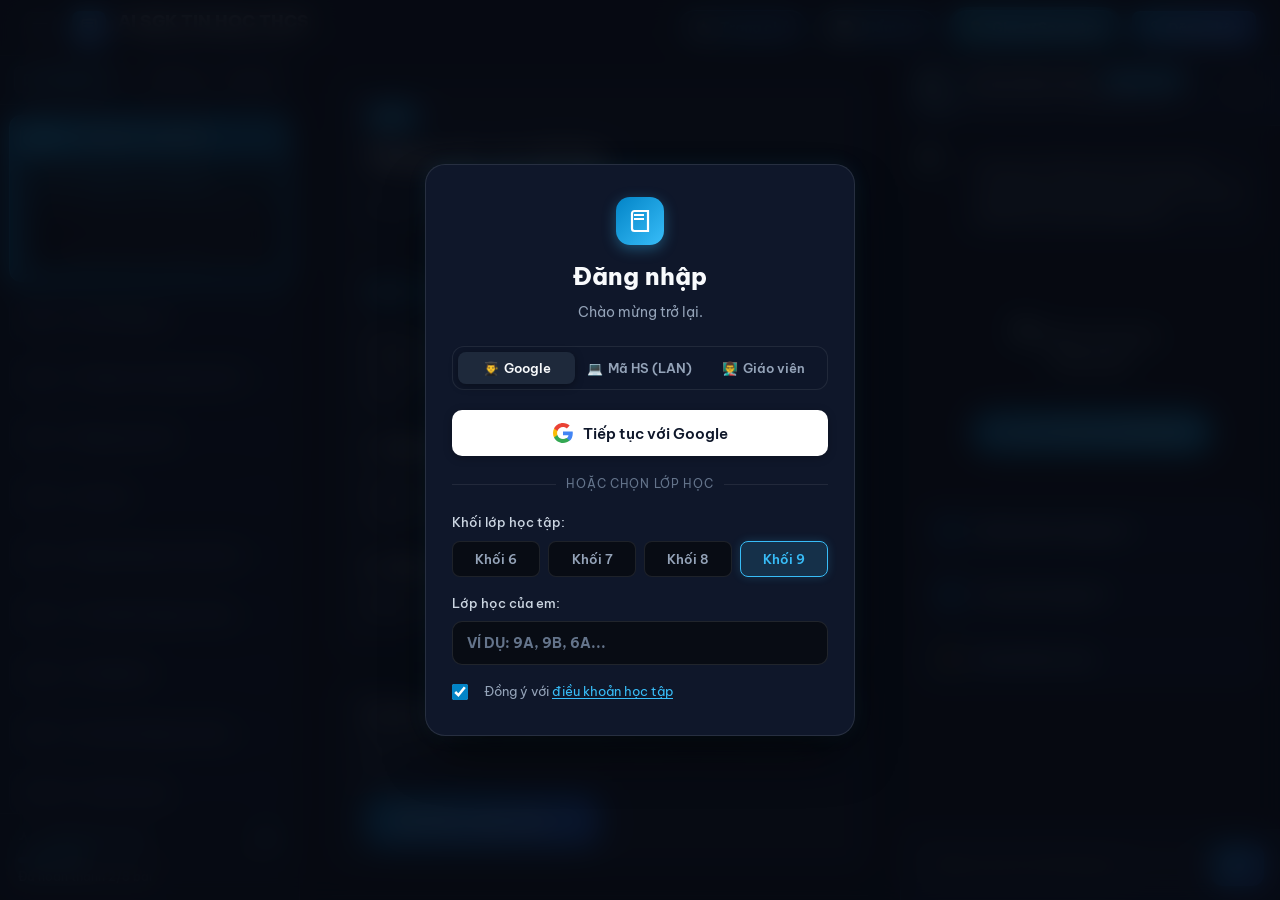
==== commit a35775a9: "fix(exam): toi uu giao dien the kiem tra desktop va dong bo ho so hoc sinh real len Firebase" ====
--- a/frontend/index.html
+++ b/frontend/index.html
@@ -1027,7 +1027,7 @@
             </div>
           </div>
           <div class="student-exam-header-meta">
-            <span class="exam-class-pill" id="studentExamClassPill">Lớp 9A • Khối 9</span>
+            <span class="exam-class-pill" id="studentExamClassPill">Đang tải...</span>
           </div>
         </div>
 
@@ -1834,6 +1834,13 @@
             </div>
           </div>
 
+          <div class="sl-form-group" style="margin-top: 0.85rem;">
+            <label for="slInputGoogleClass" class="sl-form-label">Lớp học của em:</label>
+            <div class="sl-input-wrap">
+              <input type="text" id="slInputGoogleClass" class="sl-input" placeholder="Ví dụ: 9A, 9B, 6A..." maxlength="10" style="text-transform: uppercase; font-weight: 700;">
+            </div>
+          </div>
+
           <!-- Điều khoản -->
           <label class="sl-checkbox-row">
             <input type="checkbox" id="slChkAgreeTerms" class="sl-checkbox-native" checked>
@@ -1857,7 +1864,7 @@
           <div style="display: grid; grid-template-columns: 110px 1fr; gap: 8px; margin-bottom: 1rem;">
             <div>
               <label for="slInputLanClass" class="sl-form-label">Lớp học:</label>
-              <input type="text" id="slInputLanClass" class="sl-input" value="9A" maxlength="6" style="text-transform: uppercase; font-weight: 700; text-align: center;">
+              <input type="text" id="slInputLanClass" class="sl-input" placeholder="Lớp (VD: 9A)" maxlength="6" style="text-transform: uppercase; font-weight: 700; text-align: center;">
             </div>
             <div>
               <label for="slInputLanStudentCode" class="sl-form-label">Mã học sinh / Số máy:</label>
@@ -1944,14 +1951,14 @@
         <div class="modal-title-group">
           <span class="modal-icon-badge">👤</span>
           <div>
-            <h3 class="modal-title" id="modalEditProfileTitle">Thông tin tài khoản</h3>
-            <p class="modal-subtitle">Đổi họ tên và mật khẩu học sinh</p>
+            <h3 class="modal-title" id="modalEditProfileTitle">Hồ sơ học sinh</h3>
+            <p class="modal-subtitle">Cập nhật họ tên, khối lớp và mật khẩu</p>
           </div>
         </div>
         <button type="button" class="modal-close-btn" id="btnCloseEditProfileModal" aria-label="Đóng">✕</button>
       </div>
 
-      <form class="modal-body" id="formStudentEditProfile" onsubmit="return false;" style="padding: 1.25rem 1.5rem;">
+      <form class="modal-body" id="formStudentEditProfile" onsubmit="return false;" style="padding: 1.25rem 1.5rem; display: flex; flex-direction: column; gap: 0.85rem;">
         <div class="sl-form-group">
           <label class="sl-form-label" for="inputEditStudentName">Họ và tên học sinh:</label>
           <div class="sl-input-wrap">
@@ -1959,8 +1966,33 @@
           </div>
         </div>
 
-        <div class="sl-form-group" style="margin-top: 1rem;">
-          <label class="sl-form-label" for="inputEditNewPassword">Đổi mật khẩu mới <span style="font-weight: 400; color: #94a3b8; font-size: 0.8rem;">(để trống nếu không đổi)</span>:</label>
+        <div style="display: grid; grid-template-columns: 1fr 1fr; gap: 10px;">
+          <div class="sl-form-group">
+            <label class="sl-form-label" for="inputEditStudentGrade">Khối lớp:</label>
+            <div class="sl-input-wrap">
+              <select id="inputEditStudentGrade" class="sl-input" style="cursor: pointer;">
+                <option value="6">Khối 6</option>
+                <option value="7">Khối 7</option>
+                <option value="8">Khối 8</option>
+                <option value="9">Khối 9</option>
+              </select>
+            </div>
+          </div>
+          <div class="sl-form-group">
+            <label class="sl-form-label" for="inputEditStudentClass">Lớp học (*):</label>
+            <div class="sl-input-wrap">
+              <input type="text" id="inputEditStudentClass" class="sl-input" placeholder="VD: 9A, 9B..." maxlength="10" style="text-transform: uppercase; font-weight: 700;" required />
+            </div>
+          </div>
+        </div>
+
+        <div style="font-size: 0.8rem; color: #64748b; display: flex; justify-content: space-between; align-items: center; padding: 2px 2px;">
+          <span>Mã tài khoản: <strong id="lblEditStudentCode" style="color: #38bdf8;">--</strong></span>
+          <span id="lblEditStudentEmail" style="color: #94a3b8; font-size: 0.75rem;">--</span>
+        </div>
+
+        <div class="sl-form-group">
+          <label class="sl-form-label" for="inputEditNewPassword">Đổi mật khẩu mới <span style="font-weight: 400; color: #94a3b8; font-size: 0.78rem;">(để trống nếu không đổi)</span>:</label>
           <div class="sl-input-wrap">
             <input type="password" id="inputEditNewPassword" class="sl-input" placeholder="Nhập mật khẩu mới..." autocomplete="new-password" />
           </div>
@@ -1973,14 +2005,15 @@
           </div>
         </div>
 
-        <div id="msgEditProfile" class="sl-auth-msg hidden" role="alert" style="margin-top: 0.85rem;"></div>
-
-        <div class="modal-actions-row" style="display: flex; gap: 10px; margin-top: 1.25rem;">
+        <div id="msgEditProfile" class="sl-auth-msg hidden" role="alert" style="margin-top: 0.25rem;"></div>
+
+        <div class="modal-actions-row" style="display: flex; gap: 10px; margin-top: 0.5rem;">
           <button type="button" class="btn-secondary" id="btnCancelEditProfile" style="flex: 1; padding: 10px; font-weight: 600;">Hủy</button>
           <button type="button" class="btn-primary" id="btnSaveEditProfile" style="flex: 1; padding: 10px; font-weight: 600;">Lưu thay đổi</button>
         </div>
       </form>
     </div>
   </div>
+
 </body>
 </html>
--- a/frontend/style.css
+++ b/frontend/style.css
@@ -6361,13 +6361,93 @@
 }
 
 /* Modal Thông tin tài khoản Học sinh */
+.modal-overlay {
+  position: fixed;
+  inset: 0;
+  background: rgba(0, 0, 0, 0.75);
+  backdrop-filter: blur(4px);
+  z-index: 1050;
+  display: flex;
+  align-items: center;
+  justify-content: center;
+  padding: 1rem;
+  box-sizing: border-box;
+}
+
 .student-edit-modal-card {
-  max-width: 440px !important;
-  width: 90% !important;
+  max-width: 480px !important;
+  width: 92% !important;
   background: #0f172a !important;
-  border: 1px solid rgba(255, 255, 255, 0.1) !important;
+  border: 1px solid rgba(255, 255, 255, 0.12) !important;
   border-radius: 16px !important;
-  box-shadow: 0 20px 45px rgba(0, 0, 0, 0.7) !important;
+  box-shadow: 0 20px 45px rgba(0, 0, 0, 0.75) !important;
+  overflow: hidden;
+  display: flex;
+  flex-direction: column;
+}
+
+.student-edit-modal-card .modal-header {
+  display: flex;
+  justify-content: space-between;
+  align-items: center;
+  padding: 1.15rem 1.5rem;
+  border-bottom: 1px solid rgba(255, 255, 255, 0.08);
+  background: rgba(15, 23, 42, 0.6);
+}
+
+.student-edit-modal-card .modal-title-group {
+  display: flex;
+  align-items: center;
+  gap: 12px;
+}
+
+.student-edit-modal-card .modal-icon-badge {
+  display: flex;
+  align-items: center;
+  justify-content: center;
+  width: 40px;
+  height: 40px;
+  border-radius: 10px;
+  background: rgba(56, 189, 248, 0.15);
+  border: 1px solid rgba(56, 189, 248, 0.3);
+  font-size: 1.25rem;
+  flex-shrink: 0;
+}
+
+.student-edit-modal-card .modal-title {
+  font-family: var(--font-display);
+  font-size: 1.15rem;
+  font-weight: 700;
+  color: #f8fafc;
+  margin: 0;
+}
+
+.student-edit-modal-card .modal-subtitle {
+  font-size: 0.82rem;
+  color: #94a3b8;
+  margin: 2px 0 0;
+}
+
+.student-edit-modal-card .modal-close-btn {
+  background: rgba(255, 255, 255, 0.05);
+  border: 1px solid rgba(255, 255, 255, 0.1);
+  color: #94a3b8;
+  width: 34px;
+  height: 34px;
+  border-radius: 8px;
+  display: flex;
+  align-items: center;
+  justify-content: center;
+  font-size: 1rem;
+  cursor: pointer;
+  transition: all 0.2s ease;
+  flex-shrink: 0;
+}
+
+.student-edit-modal-card .modal-close-btn:hover {
+  background: rgba(239, 68, 68, 0.2);
+  border-color: rgba(239, 68, 68, 0.4);
+  color: #f87171;
 }
 
 /* ==========================================================================
@@ -6647,8 +6727,14 @@
 /* Lưới hiển thị thẻ đề kiểm tra */
 .exam-grid-container, .exam-student-grid {
   display: grid;
-  grid-template-columns: repeat(auto-fill, minmax(320px, 1fr));
+  grid-template-columns: repeat(auto-fill, minmax(360px, 1fr));
   gap: 1.25rem;
+}
+@media (max-width: 480px) {
+  .exam-grid-container, .exam-student-grid {
+    grid-template-columns: 1fr;
+    gap: 1rem;
+  }
 }
 
 .exam-card-item {
@@ -6671,18 +6757,32 @@
 .exam-card-header {
   display: flex;
   justify-content: space-between;
-  align-items: flex-start;
-  margin-bottom: 0.75rem;
+  align-items: center;
+  gap: 10px;
+  margin-bottom: 0.85rem;
 }
 
 .exam-card-tag {
   background: rgba(56, 189, 248, 0.12);
   color: #38bdf8;
   border: 1px solid rgba(56, 189, 248, 0.25);
-  padding: 3px 8px;
+  padding: 4px 10px;
   border-radius: 6px;
   font-size: 0.78rem;
   font-weight: 600;
+  white-space: nowrap;
+  flex-shrink: 0;
+  display: inline-flex;
+  align-items: center;
+}
+
+.exam-header-badges-row {
+  display: inline-flex;
+  align-items: center;
+  gap: 6px;
+  flex-wrap: nowrap;
+  white-space: nowrap;
+  flex-shrink: 0;
 }
 
 .exam-status-pill {
@@ -7544,8 +7644,9 @@
   display: flex;
   gap: 8px;
   width: 100%;
-  flex-wrap: wrap;
-  margin-top: 0.5rem;
+  align-items: stretch;
+  margin-top: auto;
+  padding-top: 0.75rem;
 }
 
 .btn-exam-sm-action {
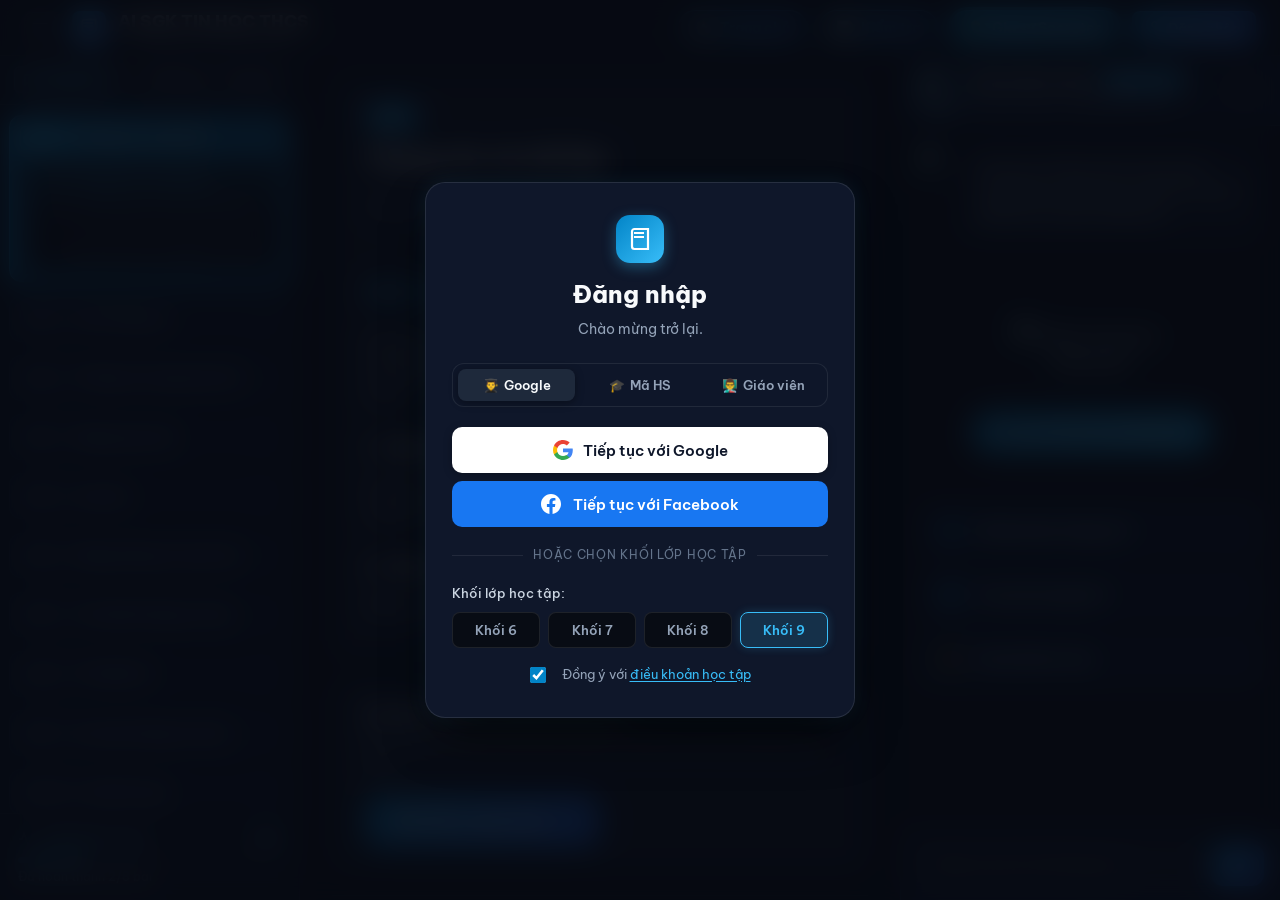
==== commit 266ca95f: "feat(auth): ho tro dang nhap facebook, ma hs 6 so va tinh gon giao dien" ====
--- a/frontend/index.html
+++ b/frontend/index.html
@@ -926,22 +926,25 @@
 
             <div style="display: grid; grid-template-columns: 1fr 1fr; gap: 10px; margin-bottom: 1rem;">
               <div>
-                <label style="display: block; font-size: 0.82rem; font-weight: 600; color: #38bdf8; margin-bottom: 6px;">Mã học sinh (LAN / Offline) *</label>
-                <input type="text" id="smEditStudentCode" class="sl-input-field" placeholder="Ví dụ: HS01 hoặc MAY01" required maxlength="30" style="width: 100%; box-sizing: border-box; text-transform: uppercase; font-weight: 700;">
+                <label style="display: block; font-size: 0.82rem; font-weight: 600; color: #38bdf8; margin-bottom: 6px;">Mã học sinh (6 chữ số) *</label>
+                <div style="display: flex; gap: 6px;">
+                  <input type="text" id="smEditStudentCode" class="sl-input-field" placeholder="Ví dụ: 123456" required maxlength="6" pattern="[0-9]*" inputmode="numeric" style="flex: 1; box-sizing: border-box; text-align: center; font-weight: 700; letter-spacing: 2px;">
+                  <button type="button" id="btnGenEditCode" class="btn-secondary" style="padding: 0 10px; border-radius: 8px; cursor: pointer; font-size: 0.85rem;" title="Tạo mã 6 số ngẫu nhiên">🎲</button>
+                </div>
               </div>
               <div>
-                <label style="display: block; font-size: 0.82rem; font-weight: 600; color: #cbd5e1; margin-bottom: 6px;">Mật khẩu / PIN LAN</label>
+                <label style="display: block; font-size: 0.82rem; font-weight: 600; color: #cbd5e1; margin-bottom: 6px;">Mật khẩu (nếu có)</label>
                 <input type="text" id="smEditStudentPassword" class="sl-input-field" placeholder="Mặc định: 123456" maxlength="30" style="width: 100%; box-sizing: border-box;">
               </div>
             </div>
 
             <div style="margin-bottom: 1.25rem;">
-              <label style="display: block; font-size: 0.82rem; font-weight: 600; color: #cbd5e1; margin-bottom: 6px;">Email tài khoản Google (nếu có)</label>
+              <label style="display: block; font-size: 0.82rem; font-weight: 600; color: #cbd5e1; margin-bottom: 6px;">Email tài khoản Google / Facebook (nếu có)</label>
               <input type="text" id="smEditStudentEmail" class="sl-input-field" placeholder="Ví dụ: nam.tran@thcs.edu.vn" maxlength="60" style="width: 100%; box-sizing: border-box;">
             </div>
 
             <p style="font-size: 0.78rem; color: #94a3b8; line-height: 1.45; margin: 0 0 1.25rem 0; background: rgba(56, 189, 248, 0.08); padding: 8px 12px; border-radius: 6px; border-left: 3px solid #38bdf8;">
-              💡 <strong>Lưu ý phòng LAN:</strong> Học sinh có thể dùng <strong>Mã học sinh</strong> và <strong>Mật khẩu LAN</strong> ở trên để đăng nhập trực tiếp tại phòng máy trường học mà không cần Internet hay tài khoản Google.
+              💡 <strong>Lưu ý:</strong> Học sinh có thể dùng <strong>Mã HS 6 chữ số</strong> ở trên để nhập và vào học ngay tại Cổng Đăng nhập. Giáo viên có thể bấm nút 🎲 để sinh mã ngẫu nhiên hoặc điều chỉnh theo ý muốn.
             </p>
 
             <div style="display: flex; justify-content: flex-end; gap: 8px;">
@@ -1796,9 +1799,9 @@
             <span class="sl-role-tab-icon">👨‍🎓</span>
             <span class="sl-role-tab-text">Google</span>
           </button>
-          <button type="button" class="sl-role-tab" id="slTabLanStudent" role="tab" aria-selected="false" data-role="lan" title="Đăng nhập bằng Mã học sinh cho phòng máy LAN không cần Internet">
-            <span class="sl-role-tab-icon">💻</span>
-            <span class="sl-role-tab-text">Mã HS (LAN)</span>
+          <button type="button" class="sl-role-tab" id="slTabLanStudent" role="tab" aria-selected="false" data-role="lan" title="Đăng nhập bằng Mã học sinh 6 chữ số">
+            <span class="sl-role-tab-icon">🎓</span>
+            <span class="sl-role-tab-text">Mã HS</span>
           </button>
           <button type="button" class="sl-role-tab" id="slTabTeacher" role="tab" aria-selected="false" data-role="teacher" title="Cổng dành cho Giáo viên">
             <span class="sl-role-tab-icon">👨‍🏫</span>
@@ -1806,9 +1809,9 @@
           </button>
         </div>
 
-        <!-- PANEL 1: HỌC SINH -->
+        <!-- PANEL 1: HỌC SINH (GOOGLE & FACEBOOK) -->
         <div id="slPanelStudent" class="sl-role-panel">
-          <!-- Nút Google Sign-In nổi bật -->
+          <!-- Nút Google Sign-In -->
           <button id="btnGoogleSignIn" class="sl-google-btn" type="button" aria-label="Đăng nhập bằng tài khoản Google">
             <svg class="sl-google-svg" width="20" height="20" viewBox="0 0 24 24">
               <path fill="#4285F4" d="M23.745 12.27c0-.7-.06-1.4-.19-2.07H12v4.51h6.6c-.29 1.52-1.14 2.82-2.4 3.68v3.05h3.88c2.27-2.09 3.66-5.17 3.66-9.17z"/>
@@ -1819,8 +1822,16 @@
             <span>Tiếp tục với Google</span>
           </button>
 
+          <!-- Nút Facebook Sign-In -->
+          <button id="btnFacebookSignIn" class="sl-facebook-btn" type="button" aria-label="Đăng nhập bằng tài khoản Facebook">
+            <svg class="sl-facebook-svg" width="20" height="20" viewBox="0 0 24 24" fill="#ffffff">
+              <path d="M24 12.073c0-6.627-5.373-12-12-12s-12 5.373-12 12c0 5.99 4.388 10.954 10.125 11.854v-8.385H7.078v-3.47h3.047V9.43c0-3.007 1.792-4.669 4.533-4.669 1.312 0 2.686.235 2.686.235v2.953H15.83c-1.491 0-1.956.925-1.956 1.874v2.25h3.328l-.532 3.47h-2.796v8.385C19.612 23.027 24 18.062 24 12.073z"/>
+            </svg>
+            <span>Tiếp tục với Facebook</span>
+          </button>
+
           <div class="sl-auth-divider">
-            <span>hoặc chọn lớp học</span>
+            <span>hoặc chọn khối lớp học tập</span>
           </div>
 
           <!-- Chọn Khối Lớp -->
@@ -1834,22 +1845,17 @@
             </div>
           </div>
 
-          <div class="sl-form-group" style="margin-top: 0.85rem;">
-            <label for="slInputGoogleClass" class="sl-form-label">Lớp học của em:</label>
-            <div class="sl-input-wrap">
-              <input type="text" id="slInputGoogleClass" class="sl-input" placeholder="Ví dụ: 9A, 9B, 6A..." maxlength="10" style="text-transform: uppercase; font-weight: 700;">
-            </div>
-          </div>
-
-          <!-- Điều khoản -->
-          <label class="sl-checkbox-row">
-            <input type="checkbox" id="slChkAgreeTerms" class="sl-checkbox-native" checked>
-            <span class="sl-checkbox-custom" aria-hidden="true"></span>
-            <span class="sl-checkbox-text">Đồng ý với <a href="javascript:void(0)" class="sl-link" id="slLinkTerms">điều khoản học tập</a></span>
-          </label>
-        </div>
-
-        <!-- PANEL LAN: HỌC SINH ĐĂNG NHẬP BẰNG MÃ (PHÒNG MÁY KHÔNG CẦN INTERNET) -->
+          <!-- Điều khoản (Căn giữa hoàn hảo) -->
+          <div style="display: flex; justify-content: center; align-items: center; width: 100%; margin-top: 1rem;">
+            <label class="sl-checkbox-row" style="margin-top: 0; justify-content: center; text-align: center;">
+              <input type="checkbox" id="slChkAgreeTerms" class="sl-checkbox-native" checked>
+              <span class="sl-checkbox-custom" aria-hidden="true"></span>
+              <span class="sl-checkbox-text">Đồng ý với <a href="javascript:void(0)" class="sl-link" id="slLinkTerms">điều khoản học tập</a></span>
+            </label>
+          </div>
+        </div>
+
+        <!-- PANEL 2: HỌC SINH ĐĂNG NHẬP BẰNG MÃ HS 6 CHỮ SỐ -->
         <div id="slPanelLanStudent" class="sl-role-panel hidden">
           <div class="sl-form-group">
             <label class="sl-form-label">Chọn Khối lớp:</label>
@@ -1861,28 +1867,19 @@
             </div>
           </div>
 
-          <div style="display: grid; grid-template-columns: 110px 1fr; gap: 8px; margin-bottom: 1rem;">
-            <div>
-              <label for="slInputLanClass" class="sl-form-label">Lớp học:</label>
-              <input type="text" id="slInputLanClass" class="sl-input" placeholder="Lớp (VD: 9A)" maxlength="6" style="text-transform: uppercase; font-weight: 700; text-align: center;">
-            </div>
-            <div>
-              <label for="slInputLanStudentCode" class="sl-form-label">Mã học sinh / Số máy:</label>
-              <input type="text" id="slInputLanStudentCode" class="sl-input" placeholder="Ví dụ: HS01 hoặc MAY01" autocomplete="username" style="text-transform: uppercase; font-weight: 700;">
-            </div>
-          </div>
-
-          <div class="sl-form-group">
-            <label for="slInputLanPassword" class="sl-form-label">Mật khẩu (nếu có):</label>
-            <input type="password" id="slInputLanPassword" class="sl-input" placeholder="Mặc định: 123456 (hoặc để trống)" autocomplete="current-password">
+          <div class="sl-form-group" style="margin-top: 1rem;">
+            <label for="slInputStudentPasscode" class="sl-form-label">Mã HS (6 chữ số):</label>
+            <div class="sl-input-wrap">
+              <input type="text" id="slInputStudentPasscode" class="sl-input" placeholder="Nhập mã 6 chữ số..." maxlength="6" pattern="[0-9]*" inputmode="numeric" style="text-align: center; font-size: 1.35rem; font-weight: 700; letter-spacing: 5px;" autocomplete="one-time-code" required>
+            </div>
+            <p style="text-align: center; font-size: 0.8rem; color: #94a3b8; margin: 6px 0 0;">Mã 6 chữ số do Giáo viên cấp để vào học</p>
           </div>
 
           <div id="slLanAuthMsg" class="sl-auth-msg hidden" role="alert"></div>
 
-          <button id="slBtnLanLogin" class="sl-submit-btn" type="button" style="margin-top: 0.5rem; background: linear-gradient(135deg, #0284c7, #0369a1);">
-            <span>🚀 Vào học ngay (Phòng LAN)</span>
-          </button>
-          <p class="sl-teacher-hint" style="text-align: center; margin-top: 8px;">Dành riêng cho học sinh tại phòng máy trường học không có kết nối Google.</p>
+          <button id="slBtnLanLogin" class="sl-submit-btn" type="button" style="margin-top: 0.85rem; background: linear-gradient(135deg, #0284c7, #0369a1);">
+            <span>🚀 Vào học</span>
+          </button>
         </div>
 
         <!-- PANEL 2: GIÁO VIÊN & QUẢN TRỊ -->
--- a/frontend/style.css
+++ b/frontend/style.css
@@ -5021,6 +5021,38 @@
   transform: none;
 }
 
+/* Nút Facebook Login */
+.sl-facebook-btn {
+  width: 100%;
+  height: 46px;
+  background: #1877f2;
+  color: #ffffff;
+  border: none;
+  border-radius: 10px;
+  font-size: 0.95rem;
+  font-weight: 600;
+  display: flex;
+  align-items: center;
+  justify-content: center;
+  gap: 12px;
+  cursor: pointer;
+  transition: all 0.2s ease;
+  margin-top: 8px;
+}
+.sl-facebook-btn:hover {
+  background: #166fe5;
+  transform: translateY(-1px);
+  box-shadow: 0 4px 14px rgba(24, 119, 242, 0.35);
+}
+.sl-facebook-btn:active {
+  transform: translateY(0);
+}
+.sl-facebook-btn:disabled {
+  opacity: 0.7;
+  cursor: not-allowed;
+  transform: none;
+}
+
 /* Đường phân cách */
 .sl-auth-divider {
   display: flex;
@@ -5135,11 +5167,14 @@
 .sl-checkbox-row {
   display: flex;
   align-items: center;
+  justify-content: center;
+  text-align: center;
   gap: 8px;
-  font-size: 0.8rem;
+  font-size: 0.82rem;
   color: #94a3b8;
   margin-top: 14px;
   cursor: pointer;
+  width: 100%;
 }
 
 .sl-checkbox-native {
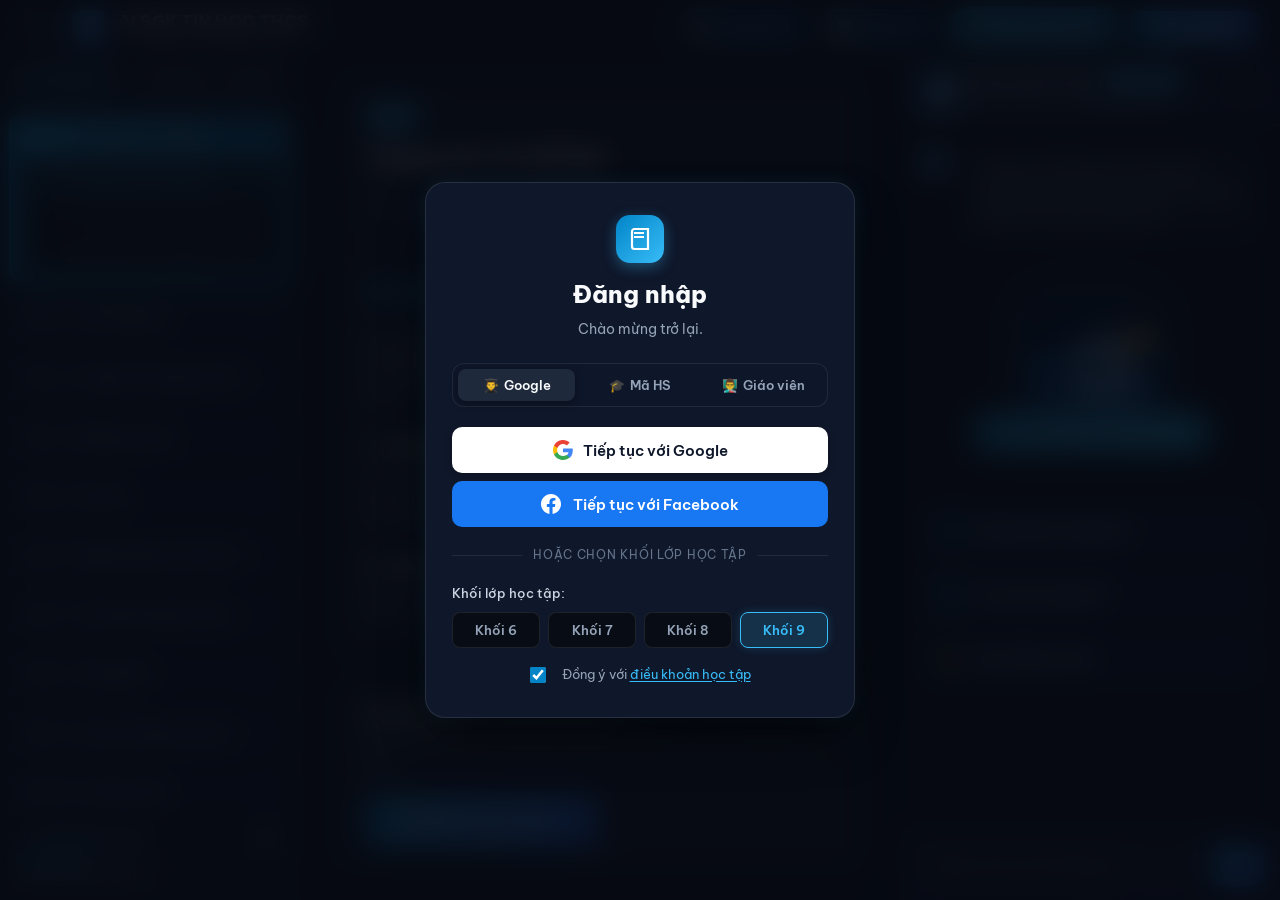
==== commit 75be8d68: "feat(exam): khoa chuyen cau hoi khi chua tra loi (H1), toi uu responsive mobile (H2-H4), bao mat ma " ====
--- a/frontend/index.html
+++ b/frontend/index.html
@@ -153,6 +153,9 @@
               <button type="button" class="std-dropdown-item" id="btnStdTeacherStudio">
                 <span>📝</span> <span>Biên soạn SGK (Studio)</span>
               </button>
+              <button type="button" class="std-dropdown-item" id="btnStdTeacherChangePin">
+                <span>🔑</span> <span>Đổi mã PIN Giáo viên</span>
+              </button>
             </li>
             <li id="stdMenuEditProfile">
               <button type="button" class="std-dropdown-item" id="btnStdOpenEditProfile">
@@ -648,6 +651,11 @@
           <button id="smBtnExportReport" class="btn-primary sm-btn-export" title="Xuất báo cáo danh sách và bảng điểm CSV">
             <svg width="15" height="15" viewBox="0 0 24 24" fill="none" stroke="currentColor" stroke-width="2.2" aria-hidden="true"><path d="M21 15v4a2 2 0 0 1-2 2H5a2 2 0 0 1-2-2v-4"/><polyline points="7 10 12 15 17 10"/><line x1="12" y1="15" x2="12" y2="3"/></svg>
             <span>Xuất báo cáo</span>
+          </button>
+
+          <!-- Nút Đổi mã PIN Giáo viên -->
+          <button id="smBtnChangePin" class="btn-secondary sm-btn-pin" title="Đổi mã PIN Giáo viên bảo mật">
+            <span>🔑 Đổi PIN</span>
           </button>
 
           <!-- Nút Quay lại học bài -->
@@ -1122,7 +1130,7 @@
           <!-- Bảng chi tiết toàn bộ học sinh trong lớp -->
           <div class="leaderboard-table-card">
             <div class="table-responsive">
-              <table class="exam-results-table">
+              <table class="exam-results-table" id="tableStudentLeaderboard">
                 <thead>
                   <tr>
                     <th style="width: 60px; text-align: center;">Hạng</th>
@@ -1892,11 +1900,7 @@
             </div>
           </div>
 
-          <!-- Điền nhanh mã PIN -->
-          <div class="sl-quick-pin-row">
-            <span class="sl-quick-pin-hint">Mặc định: <code>Tch-8b6657ed96b64ad2</code></span>
-            <button type="button" class="sl-quick-pin-btn" id="slBtnUseSamplePin">Điền mã này</button>
-          </div>
+
 
           <!-- Thông báo lỗi PIN -->
           <div id="slTeacherAuthMsg" class="sl-auth-msg hidden" role="alert"></div>
@@ -2012,5 +2016,49 @@
     </div>
   </div>
 
+
+  <!-- MODAL ĐỔI MÃ PIN GIÁO VIÊN BẢO MẬT -->
+  <div id="modalTeacherChangePin" class="teacher-change-pin-modal hidden" role="dialog" aria-modal="true" aria-labelledby="titleChangePin">
+    <div class="teacher-pin-backdrop" id="backdropTeacherChangePin"></div>
+    <div class="teacher-pin-card-modal">
+      <div class="pin-modal-header">
+        <div class="pin-modal-title-group">
+          <span class="pin-modal-icon">🔑</span>
+          <div>
+            <h3 id="titleChangePin" class="pin-modal-title">Đổi mã PIN Giáo viên</h3>
+            <p class="pin-modal-subtitle">Bảo vệ quyền quản trị và biên soạn bài học</p>
+          </div>
+        </div>
+        <button type="button" class="pin-modal-close-btn" id="btnCloseChangePinModal" aria-label="Đóng modal">✕</button>
+      </div>
+
+      <div class="pin-modal-body">
+        <div class="pin-form-group">
+          <label for="inputCurTeacherPin" class="pin-form-label">Mã PIN hiện tại:</label>
+          <input type="password" id="inputCurTeacherPin" class="pin-form-input" placeholder="Nhập mã PIN đang dùng..." autocomplete="current-password">
+        </div>
+
+        <div class="pin-form-group">
+          <label for="inputNewTeacherPin" class="pin-form-label">Mã PIN mới (tối thiểu 6 ký tự):</label>
+          <input type="password" id="inputNewTeacherPin" class="pin-form-input" placeholder="Nhập mã PIN mới..." autocomplete="new-password">
+        </div>
+
+        <div class="pin-form-group">
+          <label for="inputConfirmTeacherPin" class="pin-form-label">Xác nhận mã PIN mới:</label>
+          <input type="password" id="inputConfirmTeacherPin" class="pin-form-input" placeholder="Nhập lại mã PIN mới..." autocomplete="new-password">
+        </div>
+
+        <div id="msgTeacherChangePin" class="pin-modal-msg hidden" role="alert"></div>
+      </div>
+
+      <div class="pin-modal-footer">
+        <button type="button" class="btn-secondary pin-modal-btn-cancel" id="btnCancelChangePin">Hủy bỏ</button>
+        <button type="button" class="btn-primary pin-modal-btn-save" id="btnSubmitChangeTeacherPin">
+          <span>Lưu mã PIN mới</span>
+        </button>
+      </div>
+    </div>
+  </div>
+
 </body>
 </html>
--- a/frontend/style.css
+++ b/frontend/style.css
@@ -6687,7 +6687,7 @@
   font-weight: 600;
   cursor: pointer;
   transition: all 0.2s ease;
-  min-height: 42px;
+  min-height: 44px;
   box-sizing: border-box;
   text-decoration: none;
 }
@@ -6954,7 +6954,7 @@
   font-weight: 700;
   font-size: 0.9rem;
   cursor: pointer;
-  min-height: 42px;
+  min-height: 44px;
   transition: all 0.2s ease;
 }
 .btn-taking-submit:hover {
@@ -7043,14 +7043,18 @@
   display: flex;
   justify-content: space-between;
   align-items: center;
+  flex-wrap: wrap;
+  gap: 8px 12px;
   margin-bottom: 1rem;
 }
 
 .taking-q-index {
   font-family: var(--font-display);
-  font-size: 1rem;
+  font-size: 1.05rem;
   font-weight: 700;
   color: #38bdf8;
+  white-space: nowrap !important;
+  flex-shrink: 0 !important;
 }
 
 .taking-q-section {
@@ -7060,6 +7064,10 @@
   padding: 3px 8px;
   border-radius: 6px;
   border: 1px solid var(--border-light);
+  max-width: 100%;
+  white-space: normal;
+  word-break: break-word;
+  line-height: 1.35;
 }
 
 .taking-q-body {
@@ -8334,6 +8342,7 @@
 }
 
 .btn-exam-review {
+  min-height: 44px;
   display: inline-flex;
   align-items: center;
   justify-content: center;
@@ -8357,6 +8366,7 @@
 }
 
 .btn-exam-retake {
+  min-height: 44px;
   display: inline-flex;
   align-items: center;
   justify-content: center;
@@ -8625,6 +8635,7 @@
 
 /* NÚT THI BỊ KHÓA CHO HỌC SINH */
 .btn-exam-disabled {
+  min-height: 44px;
   display: inline-flex;
   align-items: center;
   justify-content: center;
@@ -8645,3 +8656,365 @@
   background: rgba(51, 65, 85, 0.5);
   color: #94a3b8;
 }
+
+/* ==========================================================================
+   BỔ SUNG QUY CHUẨN RESPONSIVE MOBILE, TOAST & ĐỔI MÃ PIN GIÁO VIÊN
+   ========================================================================== */
+
+/* 1. BẢNG CHỌN CÂU HỎI BỊ KHÓA & TOAST CẢNH BÁO */
+.palette-q-btn.palette-q-locked {
+  opacity: 0.45;
+  cursor: not-allowed;
+  border-color: rgba(255, 255, 255, 0.08);
+  background: #090d16;
+  color: #64748b;
+}
+.palette-q-btn.palette-q-locked:hover {
+  background: #090d16;
+  border-color: rgba(255, 255, 255, 0.08);
+  transform: none;
+}
+
+.exam-toast-alert {
+  position: fixed;
+  top: 75px;
+  left: 50%;
+  transform: translateX(-50%) translateY(-20px);
+  background: #1e293b;
+  color: #f8fafc;
+  padding: 10px 20px;
+  border-radius: 9999px;
+  font-size: 0.88rem;
+  font-weight: 600;
+  box-shadow: 0 10px 25px -5px rgba(0, 0, 0, 0.6), 0 0 15px rgba(245, 158, 11, 0.35);
+  border: 1px solid #f59e0b;
+  z-index: 100000;
+  opacity: 0;
+  pointer-events: none;
+  transition: all 0.25s cubic-bezier(0.16, 1, 0.3, 1);
+  max-width: 90vw;
+  text-align: center;
+}
+.exam-toast-alert.active {
+  opacity: 1;
+  transform: translateX(-50%) translateY(0);
+}
+.exam-toast-alert.warning {
+  border-color: #f59e0b;
+  color: #fef3c7;
+}
+.exam-toast-alert.success {
+  border-color: #10b981;
+  color: #ecfdf5;
+}
+
+/* 2. RESPONSIVE MOBILE H2 (MÀN HÌNH BÀI THI) */
+@media (max-width: 640px) {
+  .taking-q-num-row {
+    flex-direction: column !important;
+    align-items: flex-start !important;
+    gap: 6px !important;
+    margin-bottom: 0.75rem !important;
+  }
+  .taking-q-index {
+    font-size: 1rem !important;
+    white-space: nowrap !important;
+  }
+  .taking-q-section {
+    font-size: 0.76rem !important;
+    padding: 3px 8px !important;
+    line-height: 1.3 !important;
+  }
+  .taking-q-body {
+    font-size: 1.02rem !important;
+    line-height: 1.45 !important;
+    margin-bottom: 1rem !important;
+  }
+  .taking-options-grid {
+    gap: 0.65rem !important;
+    margin-bottom: 1.25rem !important;
+  }
+  .taking-opt-card {
+    padding: 0.75rem 0.95rem !important;
+    min-height: 48px !important;
+    gap: 0.75rem !important;
+    border-radius: 10px !important;
+  }
+  .opt-letter-badge {
+    width: 30px !important;
+    height: 30px !important;
+    font-size: 0.85rem !important;
+  }
+  .opt-text-val {
+    font-size: 0.92rem !important;
+    line-height: 1.38 !important;
+  }
+  .taking-palette-grid {
+    gap: 5px !important;
+  }
+  .palette-q-btn {
+    width: 34px !important;
+    height: 34px !important;
+    font-size: 0.82rem !important;
+  }
+  .taking-action-bar {
+    flex-wrap: wrap !important;
+    gap: 8px !important;
+  }
+  .btn-taking-nav,
+  .btn-taking-submit {
+    min-height: 44px !important;
+    font-size: 0.88rem !important;
+    padding: 0.55rem 0.9rem !important;
+  }
+}
+
+/* 3. RESPONSIVE MOBILE H3 (POPUP SOCRATES AI) */
+@media (max-width: 640px) {
+  .socrates-popup-card.socrates-right-drawer {
+    top: 0 !important;
+    left: auto !important;
+    right: -100vw !important;
+    bottom: 0 !important;
+    width: 100vw !important;
+    max-width: 100vw !important;
+    height: 100vh !important;
+    height: 100dvh !important;
+    max-height: 100dvh !important;
+    border-radius: 0 !important;
+    z-index: 99999 !important;
+    border: none !important;
+    box-shadow: none !important;
+  }
+  .socrates-popup-card.socrates-right-drawer.open {
+    left: 0 !important;
+    right: 0 !important;
+    transform: none !important;
+  }
+  .popup-header {
+    padding: 12px 16px !important;
+    padding-top: max(12px, env(safe-area-inset-top)) !important;
+    background: #0f172a !important;
+    border-bottom: 1px solid var(--border-light) !important;
+  }
+  .popup-title-group h3 {
+    font-size: 0.95rem !important;
+  }
+  .popup-title-group p {
+    font-size: 0.72rem !important;
+  }
+  .popup-close-btn {
+    width: 36px !important;
+    height: 36px !important;
+    font-size: 1.1rem !important;
+    display: flex !important;
+    align-items: center !important;
+    justify-content: center !important;
+  }
+  .popup-chat-input-bar {
+    padding-bottom: max(10px, env(safe-area-inset-bottom)) !important;
+  }
+}
+
+/* 4. RESPONSIVE MOBILE H4 (PORTAL ĐĂNG NHẬP) */
+@media (max-width: 480px) {
+  .student-login-portal {
+    padding: 12px 8px !important;
+    align-items: center !important;
+  }
+  .sl-auth-container {
+    width: 100% !important;
+    max-width: 100% !important;
+  }
+  .sl-auth-card {
+    padding: 22px 14px !important;
+    border-radius: 16px !important;
+    box-shadow: 0 10px 30px rgba(0, 0, 0, 0.8) !important;
+  }
+  .sl-auth-brand-wrap {
+    margin-bottom: 14px !important;
+  }
+  .sl-auth-logo-badge {
+    width: 42px !important;
+    height: 42px !important;
+    margin-bottom: 8px !important;
+  }
+  .sl-auth-title {
+    font-size: 1.35rem !important;
+  }
+  .sl-auth-subtitle {
+    font-size: 0.82rem !important;
+  }
+  .sl-role-tabs-bar {
+    margin-bottom: 14px !important;
+  }
+  .sl-role-tab {
+    padding: 8px 4px !important;
+    font-size: 0.82rem !important;
+  }
+  .sl-google-btn,
+  .sl-facebook-btn {
+    height: 44px !important;
+    font-size: 0.9rem !important;
+  }
+  .sl-grade-selector {
+    grid-template-columns: repeat(4, 1fr) !important;
+    gap: 6px !important;
+  }
+  .sl-grade-pill {
+    padding: 8px 2px !important;
+    font-size: 0.78rem !important;
+  }
+}
+
+/* 5. MODAL ĐỔI MÃ PIN GIÁO VIÊN BẢO MẬT */
+.teacher-change-pin-modal {
+  position: fixed;
+  inset: 0;
+  z-index: 99999;
+  display: flex;
+  align-items: center;
+  justify-content: center;
+  padding: 16px;
+  box-sizing: border-box;
+}
+.teacher-change-pin-modal.hidden {
+  display: none !important;
+}
+.teacher-pin-backdrop {
+  position: absolute;
+  inset: 0;
+  background: rgba(6, 10, 18, 0.85);
+  backdrop-filter: blur(10px);
+  -webkit-backdrop-filter: blur(10px);
+}
+.teacher-pin-card-modal {
+  position: relative;
+  width: 100%;
+  max-width: 420px;
+  background: #0f172a;
+  border: 1px solid rgba(56, 189, 248, 0.2);
+  border-radius: 18px;
+  padding: 24px;
+  box-shadow: 0 25px 50px -12px rgba(0, 0, 0, 0.75), 0 0 24px rgba(56, 189, 248, 0.12);
+  box-sizing: border-box;
+  animation: slFadeIn 0.2s cubic-bezier(0.16, 1, 0.3, 1);
+}
+.pin-modal-header {
+  display: flex;
+  justify-content: space-between;
+  align-items: center;
+  margin-bottom: 20px;
+  padding-bottom: 12px;
+  border-bottom: 1px solid rgba(255, 255, 255, 0.08);
+}
+.pin-modal-title-group {
+  display: flex;
+  align-items: center;
+  gap: 12px;
+}
+.pin-modal-icon {
+  font-size: 1.5rem;
+  width: 40px;
+  height: 40px;
+  display: flex;
+  align-items: center;
+  justify-content: center;
+  background: rgba(56, 189, 248, 0.12);
+  border: 1px solid rgba(56, 189, 248, 0.25);
+  border-radius: 10px;
+}
+.pin-modal-title {
+  margin: 0;
+  font-size: 1.15rem;
+  font-weight: 700;
+  color: #f8fafc;
+}
+.pin-modal-subtitle {
+  margin: 2px 0 0;
+  font-size: 0.78rem;
+  color: #94a3b8;
+}
+.pin-modal-close-btn {
+  background: rgba(255, 255, 255, 0.06);
+  border: 1px solid rgba(255, 255, 255, 0.1);
+  color: #94a3b8;
+  width: 32px;
+  height: 32px;
+  border-radius: 50%;
+  cursor: pointer;
+  display: flex;
+  align-items: center;
+  justify-content: center;
+  font-size: 15px;
+  transition: all 0.2s;
+}
+.pin-modal-close-btn:hover {
+  background: rgba(255, 255, 255, 0.15);
+  color: #fff;
+}
+.pin-modal-body {
+  margin-bottom: 20px;
+}
+.pin-form-group {
+  margin-bottom: 14px;
+}
+.pin-form-label {
+  display: block;
+  font-size: 0.82rem;
+  font-weight: 600;
+  color: #cbd5e1;
+  margin-bottom: 6px;
+}
+.pin-form-input {
+  width: 100%;
+  height: 44px;
+  background: #080c14;
+  border: 1px solid rgba(255, 255, 255, 0.12);
+  border-radius: 8px;
+  color: #f8fafc;
+  padding: 0 12px;
+  font-size: 0.95rem;
+  box-sizing: border-box;
+  outline: none;
+  transition: border-color 0.2s, box-shadow 0.2s;
+}
+.pin-form-input:focus {
+  border-color: #38bdf8;
+  box-shadow: 0 0 10px rgba(56, 189, 248, 0.25);
+}
+.pin-modal-msg {
+  padding: 10px 12px;
+  border-radius: 8px;
+  font-size: 0.82rem;
+  line-height: 1.4;
+  margin-top: 10px;
+}
+.pin-modal-msg.hidden {
+  display: none !important;
+}
+.pin-modal-msg.error {
+  background: rgba(239, 68, 68, 0.12);
+  border: 1px solid rgba(239, 68, 68, 0.3);
+  color: #fca5a5;
+}
+.pin-modal-msg.success {
+  background: rgba(16, 185, 129, 0.12);
+  border: 1px solid rgba(16, 185, 129, 0.3);
+  color: #6ee7b7;
+}
+.pin-modal-footer {
+  display: flex;
+  gap: 10px;
+  justify-content: flex-end;
+}
+.pin-modal-btn-cancel {
+  padding: 10px 16px;
+  font-size: 0.88rem;
+  border-radius: 8px;
+}
+.pin-modal-btn-save {
+  padding: 10px 18px;
+  font-size: 0.88rem;
+  border-radius: 8px;
+}
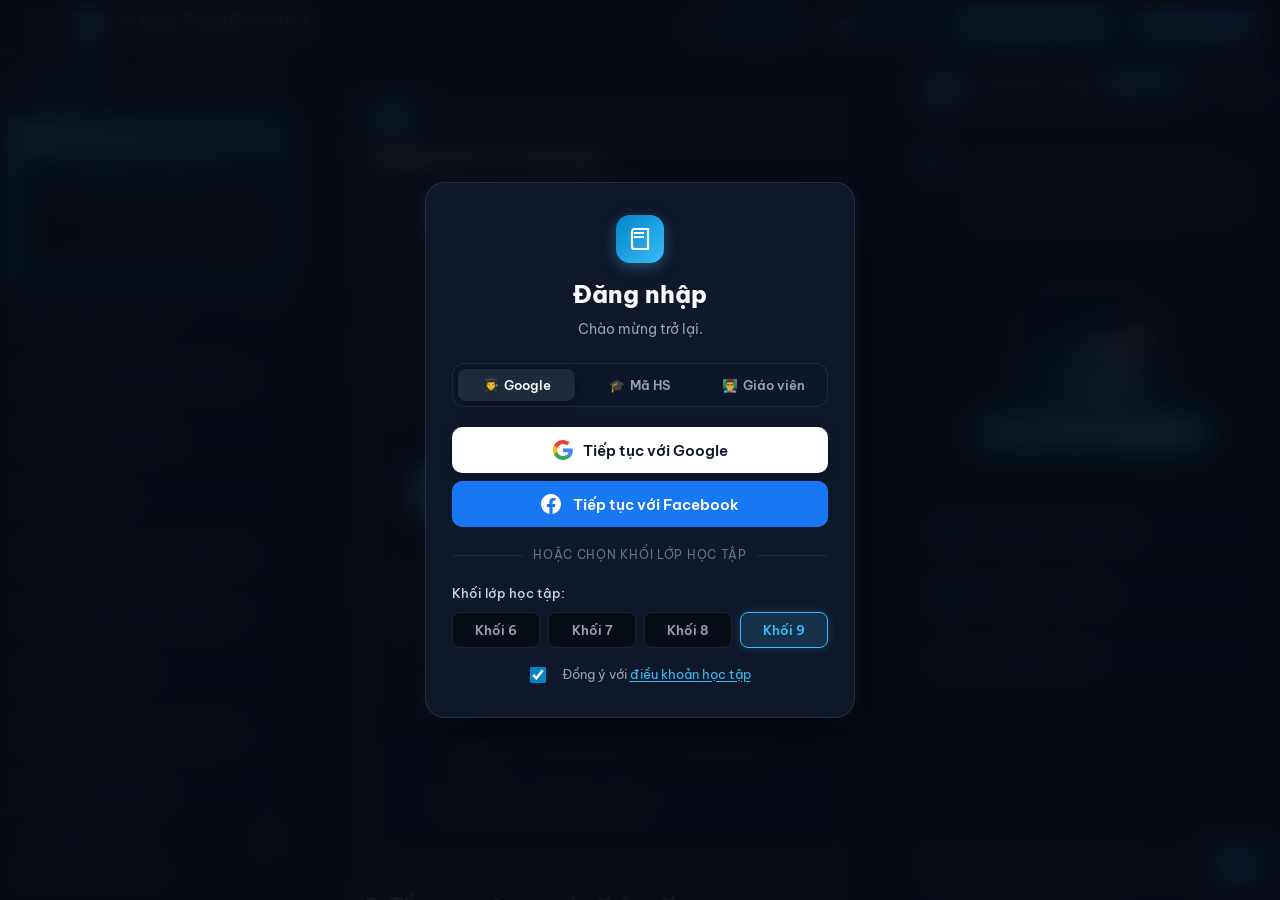
==== commit 560d75ff: "fix(pages): publish tested tutor with hosted API configuration" ====
--- a/frontend/index.html
+++ b/frontend/index.html
@@ -992,6 +992,10 @@
             <button type="button" id="btnExamCreateManual" class="btn-exam-accent" title="Tạo bài kiểm tra thủ công">
               <span>+ Soạn đề mới</span>
             </button>
+            <button type="button" id="btnTeacherOpenUploadDoc" class="btn-exam-primary" style="background: linear-gradient(135deg, #0284c7, #0369a1);" title="Tải lên tài liệu học tập PDF cho học sinh">
+              <svg width="16" height="16" viewBox="0 0 24 24" fill="none" stroke="currentColor" stroke-width="2"><path d="M14 2H6a2 2 0 0 0-2 2v16a2 2 0 0 0 2 2h12a2 2 0 0 0 2-2V8z"/><polyline points="14 2 14 8 20 8"/><line x1="12" y1="18" x2="12" y2="12"/><line x1="9" y1="15" x2="15" y2="15"/></svg>
+              <span>+ Tải tài liệu PDF</span>
+            </button>
             <input type="file" id="examExcelFileInput" accept=".xlsx, .xls" style="display: none;" />
           </div>
         </div>
@@ -1025,6 +1029,19 @@
         <div class="exam-grid-container" id="examTeacherGrid">
           <!-- Render danh sách thẻ bài kiểm tra qua JavaScript -->
         </div>
+
+        <!-- Phân hệ Quản lý Tài liệu PDF của Giáo viên -->
+        <div class="teacher-docs-section" id="teacherDocsSection" style="margin-top: 2rem;">
+          <div class="teacher-docs-header">
+            <div class="docs-section-title">
+              <span>📚 Danh sách tài liệu PDF đã chia sẻ cho học sinh</span>
+              <span class="teacher-doc-count" id="teacherDocCountPill">0 tài liệu</span>
+            </div>
+          </div>
+          <div class="teacher-docs-grid" id="teacherDocsGrid">
+            <!-- Render danh sách tài liệu giáo viên đã đăng -->
+          </div>
+        </div>
       </div>
 
             <!-- 2. GIAO DIỆN DANH SÁCH BÀI KIỂM TRA DÀNH CHO HỌC SINH (EDTECH SAAS ANALYTICS & RANKING) -->
@@ -1100,6 +1117,10 @@
           </button>
           <button type="button" class="exam-tab-btn" id="tabBtnHistory" role="tab" aria-selected="false" aria-controls="tabStudentExamHistory">
             <span>📊 Lịch sử & Đánh giá năng lực</span>
+          </button>
+          <button type="button" class="exam-tab-btn" id="tabBtnDocuments" role="tab" aria-selected="false" aria-controls="tabStudentDocuments">
+            <span>📚 Tài liệu</span>
+            <span class="tab-count-badge" id="badgeStudentDocumentsCount">0</span>
           </button>
         </div>
 
@@ -1173,6 +1194,24 @@
           </div>
         </div>
 
+        <!-- TAB 4: TÀI LIỆU HỌC TẬP (PDF DOCUMENTS) -->
+        <div class="student-tab-panel hidden" id="tabStudentDocuments" role="tabpanel">
+          <div class="documents-header-bar">
+            <div class="documents-title-wrap">
+              <span class="doc-icon-badge">📚</span>
+              <div>
+                <h3 class="doc-stage-heading">Tài liệu học tập & Đề cương PDF</h3>
+                <p class="doc-stage-subheading">Xem trực tiếp và tải về tài liệu, đề cương do Thầy/Cô biên soạn</p>
+              </div>
+            </div>
+            <div class="doc-count-tag" id="badgeDocSummary">0 tài liệu</div>
+          </div>
+
+          <div class="documents-grid" id="studentDocumentsGrid">
+            <!-- Render danh sách tài liệu qua JavaScript -->
+          </div>
+        </div>
+
       </div>
 
       <!-- 3. SÂN KHẤU LÀM BÀI KIỂM TRA (IMMERSIVE EXAM ARENA >= 85vh - 100% RESPONSIVE MOBILE) -->
@@ -1944,7 +1983,8 @@
   <!-- Thu vien SheetJS doc/xuat Excel truc tiep tren Client (Ho tro GitHub Pages & Offline) -->
   <script src="https://cdn.jsdelivr.net/npm/xlsx@0.18.5/dist/xlsx.full.min.js"></script>
 
-  <script src="app.js?v=6.0"></script>
+  <script src="backend-config.js?v=b0bef4d"></script>
+  <script src="app.js?v=b0bef4d"></script>
   <!-- MODAL THÔNG TIN TÀI KHOẢN: ĐỔI HỌ TÊN & MẬT KHẨU (HÌNH 2) -->
   <div class="modal-overlay hidden" id="modalStudentEditProfile" role="dialog" aria-modal="true" aria-labelledby="modalEditProfileTitle">
     <div class="modal-card student-edit-modal-card">
@@ -2060,5 +2100,106 @@
     </div>
   </div>
 
+  <!-- MODAL TẢI LÊN TÀI LIỆU PDF DÀNH CHO GIÁO VIÊN -->
+  <div class="modal-overlay hidden" id="modalTeacherUploadDoc" role="dialog" aria-modal="true" aria-labelledby="modalUploadDocTitle">
+    <div class="modal-card doc-upload-modal-card">
+      <div class="modal-header">
+        <div class="modal-title-group">
+          <span class="modal-icon-badge" style="background: rgba(239, 68, 68, 0.15); color: #ef4444; border-color: rgba(239, 68, 68, 0.3);">📄</span>
+          <div>
+            <h3 class="modal-title" id="modalUploadDocTitle">Tải lên tài liệu học tập (PDF)</h3>
+            <p class="modal-subtitle">Học sinh các lớp sẽ xem trực tiếp tài liệu trên điện thoại và máy tính</p>
+          </div>
+        </div>
+        <button type="button" class="modal-close-btn" id="btnCloseUploadDocModal" aria-label="Đóng modal">✕</button>
+      </div>
+
+      <div class="modal-body" style="padding: 1.25rem 1.5rem;">
+        <div class="sl-form-group">
+          <label for="inputDocTitle" class="sl-form-label">Tên tài liệu / Chuyên đề: <span style="color: #ef4444;">*</span></label>
+          <input type="text" id="inputDocTitle" class="sl-input" placeholder="Ví dụ: Đề cương ôn tập kiểm tra giữa HK1 Tin học 9..." required />
+        </div>
+
+        <div style="display: grid; grid-template-columns: 1fr 1fr; gap: 1rem; margin-top: 1rem;">
+          <div class="sl-form-group">
+            <label for="selectDocGrade" class="sl-form-label">Khối lớp:</label>
+            <select id="selectDocGrade" class="exam-select" style="width: 100%;">
+              <option value="9" selected>Khối 9</option>
+              <option value="8">Khối 8</option>
+              <option value="7">Khối 7</option>
+              <option value="6">Khối 6</option>
+              <option value="all">Tất cả các khối</option>
+            </select>
+          </div>
+          <div class="sl-form-group">
+            <label for="selectDocClass" class="sl-form-label">Lớp áp dụng:</label>
+            <select id="selectDocClass" class="exam-select" style="width: 100%;">
+              <option value="all" selected>Tất cả các lớp</option>
+              <option value="9A">Lớp 9A</option>
+              <option value="9B">Lớp 9B</option>
+              <option value="9C">Lớp 9C</option>
+              <option value="6A">Lớp 6A</option>
+              <option value="6B">Lớp 6B</option>
+            </select>
+          </div>
+        </div>
+
+        <div class="sl-form-group" style="margin-top: 1rem;">
+          <label for="inputDocDesc" class="sl-form-label">Mô tả tóm tắt / Lời dặn dò của Thầy/Cô:</label>
+          <textarea id="inputDocDesc" class="sl-input" rows="2" placeholder="Ví dụ: Các em ôn kỹ phần 2 và làm bài tập trang 3-5 nhé..." style="resize: vertical;"></textarea>
+        </div>
+
+        <div class="sl-form-group" style="margin-top: 1rem;">
+          <label class="sl-form-label">Chọn tệp tin PDF: <span style="color: #ef4444;">*</span></label>
+          <div class="doc-file-dropzone" id="docFileDropzone">
+            <input type="file" id="inputDocFile" accept=".pdf,application/pdf" style="display: none;" />
+            <button type="button" class="btn-select-file" id="btnSelectDocFile">
+              📁 Chọn file PDF từ máy tính
+            </button>
+            <span class="doc-file-name" id="docFileNameSelected">Chưa chọn tệp (Hỗ trợ file .pdf)</span>
+          </div>
+        </div>
+
+        <div id="msgDocUpload" class="pin-modal-msg hidden" style="margin-top: 1rem;"></div>
+      </div>
+
+      <div class="modal-footer" style="padding: 1rem 1.5rem; display: flex; justify-content: flex-end; gap: 0.75rem; border-top: 1px solid var(--border-light);">
+        <button type="button" class="btn-exam-secondary" id="btnCancelUploadDoc">Hủy bỏ</button>
+        <button type="button" class="btn-exam-primary" id="btnSubmitUploadDoc" style="background: linear-gradient(135deg, #2563eb, #1d4ed8);">
+          <span>📤 Tải lên & Chia sẻ cho học sinh</span>
+        </button>
+      </div>
+    </div>
+  </div>
+
+  <!-- MODAL XEM TÀI LIỆU PDF CHUẨN ĐA NỀN TẢNG (DESKTOP & MOBILE RESPONSIVE) -->
+  <div class="modal-overlay hidden" id="modalPdfViewer" role="dialog" aria-modal="true" aria-labelledby="modalPdfViewerTitle">
+    <div class="pdf-viewer-modal-card">
+      <div class="pdf-viewer-header">
+        <div class="pdf-header-title-group">
+          <span class="pdf-badge-icon">📄</span>
+          <div>
+            <h3 class="pdf-modal-title" id="modalPdfViewerTitle">Tài liệu học tập</h3>
+            <span class="pdf-modal-subtitle" id="modalPdfViewerSubtitle">Khối 9 • Giáo viên bộ môn Tin học</span>
+          </div>
+        </div>
+        <div class="pdf-header-actions">
+          <a href="#" id="btnPdfOpenNewTab" target="_blank" rel="noopener noreferrer" class="btn-pdf-action" title="Mở toàn màn hình / Tab mới">
+            <svg width="16" height="16" viewBox="0 0 24 24" fill="none" stroke="currentColor" stroke-width="2"><path d="M18 13v6a2 2 0 0 1-2 2H5a2 2 0 0 1-2-2V8a2 2 0 0 1 2-2h6"/><polyline points="15 3 21 3 21 9"/><line x1="10" y1="14" x2="21" y2="3"/></svg>
+            <span class="pdf-action-text">Toàn màn hình</span>
+          </a>
+          <a href="#" id="btnPdfDownload" download="tai_lieu.pdf" class="btn-pdf-action primary" title="Tải file PDF về máy">
+            <svg width="16" height="16" viewBox="0 0 24 24" fill="none" stroke="currentColor" stroke-width="2"><path d="M21 15v4a2 2 0 0 1-2 2H5a2 2 0 0 1-2-2v-4"/><polyline points="7 10 12 15 17 10"/><line x1="12" y1="15" x2="12" y2="3"/></svg>
+            <span class="pdf-action-text">Tải về</span>
+          </a>
+          <button type="button" class="pdf-close-btn" id="btnClosePdfViewer" aria-label="Đóng modal xem PDF">✕</button>
+        </div>
+      </div>
+      <div class="pdf-viewer-body" id="pdfViewerBody">
+        <iframe id="pdfViewerIframe" class="pdf-iframe-frame" title="Xem tài liệu PDF" src="about:blank"></iframe>
+      </div>
+    </div>
+  </div>
+
 </body>
 </html>
--- a/frontend/style.css
+++ b/frontend/style.css
@@ -9018,3 +9018,555 @@
   font-size: 0.88rem;
   border-radius: 8px;
 }
+
+/* ==========================================================================
+   HẠNG MỤC 1 & 2: KHÓA CHUYỂN CÂU KHI CHƯA CHỌN ĐÁP ÁN & CẢNH BÁO TOAST
+   ========================================================================== */
+.btn-taking-nav.needs-answer {
+  background: #1e293b !important;
+  border-color: #f59e0b !important;
+  color: #fbbf24 !important;
+  opacity: 0.9 !important;
+}
+.btn-taking-nav.needs-answer:hover {
+  background: #2d2415 !important;
+  border-color: #fbbf24 !important;
+  color: #fef08a !important;
+}
+
+@keyframes takingShake {
+  0%, 100% { transform: translateX(0); }
+  20%, 60% { transform: translateX(-6px); }
+  40%, 80% { transform: translateX(6px); }
+}
+.taking-options-container.shake-highlight {
+  animation: takingShake 0.45s ease-in-out;
+  outline: 2px solid rgba(245, 158, 11, 0.8);
+  border-radius: 12px;
+}
+
+/* ==========================================================================
+   HẠNG MỤC 3: TAB TÀI LIỆU HỌC TẬP & BỘ XEM PDF CHUẨN ĐA NỀN TẢNG (H3)
+   ========================================================================== */
+
+/* 1. Header & Grid Tài Liệu Học Sinh */
+.documents-header-bar {
+  display: flex;
+  justify-content: space-between;
+  align-items: center;
+  margin-bottom: 1.5rem;
+  padding: 1.25rem 1.5rem;
+  background: #0f172a;
+  border: 1px solid var(--border-light);
+  border-radius: var(--radius-lg);
+  gap: 1rem;
+  flex-wrap: wrap;
+}
+
+.documents-title-wrap {
+  display: flex;
+  align-items: center;
+  gap: 0.85rem;
+}
+
+.doc-icon-badge {
+  font-size: 1.75rem;
+  width: 48px;
+  height: 48px;
+  background: rgba(56, 189, 248, 0.1);
+  border: 1px solid rgba(56, 189, 248, 0.25);
+  border-radius: 12px;
+  display: flex;
+  align-items: center;
+  justify-content: center;
+  flex-shrink: 0;
+}
+
+.doc-stage-heading {
+  font-size: 1.25rem;
+  font-weight: 700;
+  color: #f8fafc;
+  margin: 0;
+}
+
+.doc-stage-subheading {
+  font-size: 0.88rem;
+  color: #94a3b8;
+  margin: 4px 0 0;
+}
+
+.doc-count-tag {
+  background: #1e293b;
+  border: 1px solid rgba(255, 255, 255, 0.1);
+  color: #38bdf8;
+  font-weight: 600;
+  font-size: 0.85rem;
+  padding: 0.35rem 0.85rem;
+  border-radius: 20px;
+}
+
+.documents-grid {
+  display: grid;
+  grid-template-columns: repeat(auto-fill, minmax(360px, 1fr));
+  gap: 1.25rem;
+}
+
+/* Thẻ Tài Liệu */
+.doc-card-item {
+  background: #0f172a;
+  border: 1px solid var(--border-light);
+  border-radius: var(--radius-lg);
+  padding: 1.35rem;
+  display: flex;
+  flex-direction: column;
+  justify-content: space-between;
+  transition: all 0.25s ease;
+  position: relative;
+  overflow: hidden;
+}
+
+.doc-card-item:hover {
+  border-color: rgba(56, 189, 248, 0.4);
+  transform: translateY(-2px);
+  box-shadow: 0 10px 24px rgba(0, 0, 0, 0.35);
+}
+
+.doc-card-top {
+  display: flex;
+  gap: 1rem;
+  align-items: flex-start;
+  margin-bottom: 0.85rem;
+}
+
+.doc-pdf-badge {
+  width: 44px;
+  height: 44px;
+  background: linear-gradient(135deg, rgba(239, 68, 68, 0.2), rgba(220, 38, 38, 0.1));
+  border: 1px solid rgba(239, 68, 68, 0.35);
+  color: #ef4444;
+  border-radius: 10px;
+  display: flex;
+  flex-direction: column;
+  align-items: center;
+  justify-content: center;
+  font-weight: 800;
+  font-size: 0.72rem;
+  letter-spacing: 0.5px;
+  flex-shrink: 0;
+}
+
+.doc-card-main {
+  flex: 1;
+  min-width: 0;
+}
+
+.doc-card-title {
+  font-size: 1.05rem;
+  font-weight: 700;
+  color: #f8fafc;
+  margin: 0 0 6px 0;
+  line-height: 1.4;
+  word-break: break-word;
+}
+
+.doc-card-meta {
+  display: flex;
+  flex-wrap: wrap;
+  gap: 6px;
+  margin-bottom: 0.65rem;
+}
+
+.doc-pill {
+  font-size: 0.75rem;
+  font-weight: 600;
+  padding: 2px 8px;
+  border-radius: 6px;
+  background: #1e293b;
+  color: #cbd5e1;
+  border: 1px solid rgba(255, 255, 255, 0.08);
+}
+
+.doc-pill.grade {
+  background: rgba(56, 189, 248, 0.12);
+  color: #38bdf8;
+  border-color: rgba(56, 189, 248, 0.25);
+}
+
+.doc-pill.size {
+  background: rgba(148, 163, 184, 0.1);
+  color: #94a3b8;
+}
+
+.doc-card-desc {
+  font-size: 0.88rem;
+  color: #94a3b8;
+  line-height: 1.45;
+  margin: 0 0 1rem 0;
+  display: -webkit-box;
+  -webkit-line-clamp: 2;
+  -webkit-box-orient: vertical;
+  overflow: hidden;
+}
+
+.doc-card-actions {
+  display: flex;
+  align-items: center;
+  gap: 0.75rem;
+  padding-top: 0.85rem;
+  border-top: 1px solid rgba(255, 255, 255, 0.06);
+}
+
+.btn-doc-view {
+  flex: 1;
+  min-height: 44px;
+  background: linear-gradient(135deg, #0284c7, #0369a1);
+  border: 1px solid #38bdf8;
+  color: #ffffff;
+  border-radius: 8px;
+  font-weight: 600;
+  font-size: 0.88rem;
+  display: inline-flex;
+  align-items: center;
+  justify-content: center;
+  gap: 6px;
+  cursor: pointer;
+  transition: all 0.2s ease;
+  text-decoration: none;
+}
+
+.btn-doc-view:hover {
+  background: linear-gradient(135deg, #0369a1, #075985);
+  transform: translateY(-1px);
+}
+
+.btn-doc-download {
+  min-height: 44px;
+  min-width: 44px;
+  padding: 0 0.85rem;
+  background: #1e293b;
+  border: 1px solid #334155;
+  color: #94a3b8;
+  border-radius: 8px;
+  display: inline-flex;
+  align-items: center;
+  justify-content: center;
+  gap: 6px;
+  cursor: pointer;
+  transition: all 0.2s ease;
+  text-decoration: none;
+  font-size: 0.85rem;
+}
+
+.btn-doc-download:hover {
+  background: #334155;
+  color: #f8fafc;
+}
+
+/* 2. Modal Xem Tài Liệu PDF Đa Nền Tảng */
+.pdf-viewer-modal-card {
+  position: relative;
+  width: 94vw;
+  max-width: 1100px;
+  height: 90vh;
+  max-height: 900px;
+  background: #0b1120;
+  border: 1px solid rgba(56, 189, 248, 0.25);
+  border-radius: 16px;
+  box-shadow: 0 24px 60px rgba(0, 0, 0, 0.75);
+  display: flex;
+  flex-direction: column;
+  overflow: hidden;
+  animation: modalScaleIn 0.25s cubic-bezier(0.16, 1, 0.3, 1);
+}
+
+.pdf-viewer-header {
+  display: flex;
+  justify-content: space-between;
+  align-items: center;
+  padding: 0.85rem 1.25rem;
+  background: #0f172a;
+  border-bottom: 1px solid var(--border-light);
+  gap: 1rem;
+}
+
+.pdf-header-title-group {
+  display: flex;
+  align-items: center;
+  gap: 0.75rem;
+  min-width: 0;
+}
+
+.pdf-badge-icon {
+  font-size: 1.4rem;
+  flex-shrink: 0;
+}
+
+.pdf-modal-title {
+  font-size: 1.05rem;
+  font-weight: 700;
+  color: #f8fafc;
+  margin: 0;
+  white-space: nowrap;
+  overflow: hidden;
+  text-overflow: ellipsis;
+}
+
+.pdf-modal-subtitle {
+  font-size: 0.8rem;
+  color: #94a3b8;
+  display: block;
+}
+
+.pdf-header-actions {
+  display: flex;
+  align-items: center;
+  gap: 0.65rem;
+  flex-shrink: 0;
+}
+
+.btn-pdf-action {
+  height: 40px;
+  padding: 0 0.85rem;
+  border-radius: 8px;
+  background: #1e293b;
+  border: 1px solid #334155;
+  color: #cbd5e1;
+  font-size: 0.85rem;
+  font-weight: 600;
+  display: inline-flex;
+  align-items: center;
+  gap: 6px;
+  text-decoration: none;
+  cursor: pointer;
+  transition: all 0.2s ease;
+}
+
+.btn-pdf-action:hover {
+  background: #334155;
+  color: #ffffff;
+}
+
+.btn-pdf-action.primary {
+  background: #0284c7;
+  border-color: #38bdf8;
+  color: #ffffff;
+}
+
+.btn-pdf-action.primary:hover {
+  background: #0369a1;
+}
+
+.pdf-close-btn {
+  width: 40px;
+  height: 40px;
+  border-radius: 8px;
+  background: transparent;
+  border: 1px solid transparent;
+  color: #94a3b8;
+  font-size: 1.25rem;
+  display: flex;
+  align-items: center;
+  justify-content: center;
+  cursor: pointer;
+  transition: all 0.2s ease;
+}
+
+.pdf-close-btn:hover {
+  background: rgba(239, 68, 68, 0.15);
+  color: #ef4444;
+  border-color: rgba(239, 68, 68, 0.3);
+}
+
+.pdf-viewer-body {
+  flex: 1;
+  width: 100%;
+  height: calc(100% - 64px);
+  background: #1e293b;
+  position: relative;
+  overflow: hidden;
+}
+
+.pdf-iframe-frame {
+  width: 100%;
+  height: 100%;
+  border: none;
+  background: #ffffff;
+}
+
+/* 3. Modal Tải Lên Tài Liệu (Giáo viên) */
+.doc-upload-modal-card {
+  max-width: 580px;
+  width: 92vw;
+  background: #0f172a;
+  border: 1px solid var(--border-light);
+  border-radius: 16px;
+  overflow: hidden;
+}
+
+.doc-file-dropzone {
+  display: flex;
+  align-items: center;
+  gap: 0.85rem;
+  padding: 0.85rem 1rem;
+  background: #1e293b;
+  border: 1.5px dashed #475569;
+  border-radius: 8px;
+  flex-wrap: wrap;
+}
+
+.btn-select-file {
+  min-height: 44px;
+  padding: 0.5rem 1rem;
+  background: #334155;
+  border: 1px solid #475569;
+  color: #f8fafc;
+  font-weight: 600;
+  border-radius: 6px;
+  cursor: pointer;
+}
+
+.btn-select-file:hover {
+  background: #475569;
+}
+
+.doc-file-name {
+  font-size: 0.85rem;
+  color: #94a3b8;
+  word-break: break-all;
+}
+
+/* 4. Quản lý Tài Liệu phía Giáo viên */
+.teacher-docs-section {
+  background: #0f172a;
+  border: 1px solid var(--border-light);
+  border-radius: var(--radius-lg);
+  padding: 1.5rem;
+}
+
+.teacher-docs-header {
+  display: flex;
+  justify-content: space-between;
+  align-items: center;
+  margin-bottom: 1.25rem;
+  border-bottom: 1px solid rgba(255, 255, 255, 0.08);
+  padding-bottom: 0.85rem;
+}
+
+.docs-section-title {
+  font-size: 1.15rem;
+  font-weight: 700;
+  color: #f8fafc;
+  display: flex;
+  align-items: center;
+  gap: 0.65rem;
+}
+
+.teacher-doc-count {
+  font-size: 0.8rem;
+  background: #1e293b;
+  color: #38bdf8;
+  padding: 2px 8px;
+  border-radius: 12px;
+}
+
+.teacher-docs-grid {
+  display: grid;
+  grid-template-columns: repeat(auto-fill, minmax(320px, 1fr));
+  gap: 1rem;
+}
+
+.teacher-doc-card {
+  background: #1e293b;
+  border: 1px solid rgba(255, 255, 255, 0.06);
+  border-radius: 10px;
+  padding: 1rem;
+  display: flex;
+  flex-direction: column;
+  justify-content: space-between;
+}
+
+.teacher-doc-card-title {
+  font-size: 0.95rem;
+  font-weight: 700;
+  color: #f8fafc;
+  margin: 0 0 6px 0;
+}
+
+.teacher-doc-card-meta {
+  font-size: 0.8rem;
+  color: #94a3b8;
+  margin-bottom: 0.85rem;
+}
+
+.teacher-doc-card-actions {
+  display: flex;
+  gap: 0.5rem;
+}
+
+.btn-teacher-doc-view {
+  flex: 1;
+  min-height: 38px;
+  background: #0284c7;
+  color: #ffffff;
+  border: none;
+  border-radius: 6px;
+  font-size: 0.82rem;
+  font-weight: 600;
+  cursor: pointer;
+}
+
+.btn-teacher-doc-delete {
+  min-height: 38px;
+  background: rgba(239, 68, 68, 0.15);
+  color: #ef4444;
+  border: 1px solid rgba(239, 68, 68, 0.3);
+  border-radius: 6px;
+  padding: 0 0.85rem;
+  font-size: 0.82rem;
+  font-weight: 600;
+  cursor: pointer;
+}
+
+/* 5. Tối ưu Mobile Responsive cho Tab Tài Liệu & PDF Viewer */
+@media (max-width: 640px) {
+  .student-exam-nav-tabs {
+    display: flex !important;
+    overflow-x: auto !important;
+    white-space: nowrap !important;
+    padding-bottom: 6px !important;
+    -webkit-overflow-scrolling: touch !important;
+  }
+  .student-exam-nav-tabs::-webkit-scrollbar {
+    height: 4px;
+  }
+  .student-exam-nav-tabs::-webkit-scrollbar-thumb {
+    background: rgba(255, 255, 255, 0.15);
+    border-radius: 4px;
+  }
+  .exam-tab-btn {
+    flex-shrink: 0 !important;
+    font-size: 0.82rem !important;
+    padding: 0.55rem 0.85rem !important;
+  }
+  .documents-grid {
+    grid-template-columns: 1fr !important;
+  }
+  .pdf-viewer-modal-card {
+    width: 100vw !important;
+    height: 100vh !important;
+    height: 100dvh !important;
+    max-width: 100vw !important;
+    max-height: 100dvh !important;
+    border-radius: 0 !important;
+  }
+  .pdf-viewer-header {
+    padding: 0.65rem 0.85rem !important;
+  }
+  .pdf-action-text {
+    display: none !important;
+  }
+  .btn-pdf-action {
+    padding: 0 0.65rem !important;
+    min-width: 44px !important;
+  }
+}
